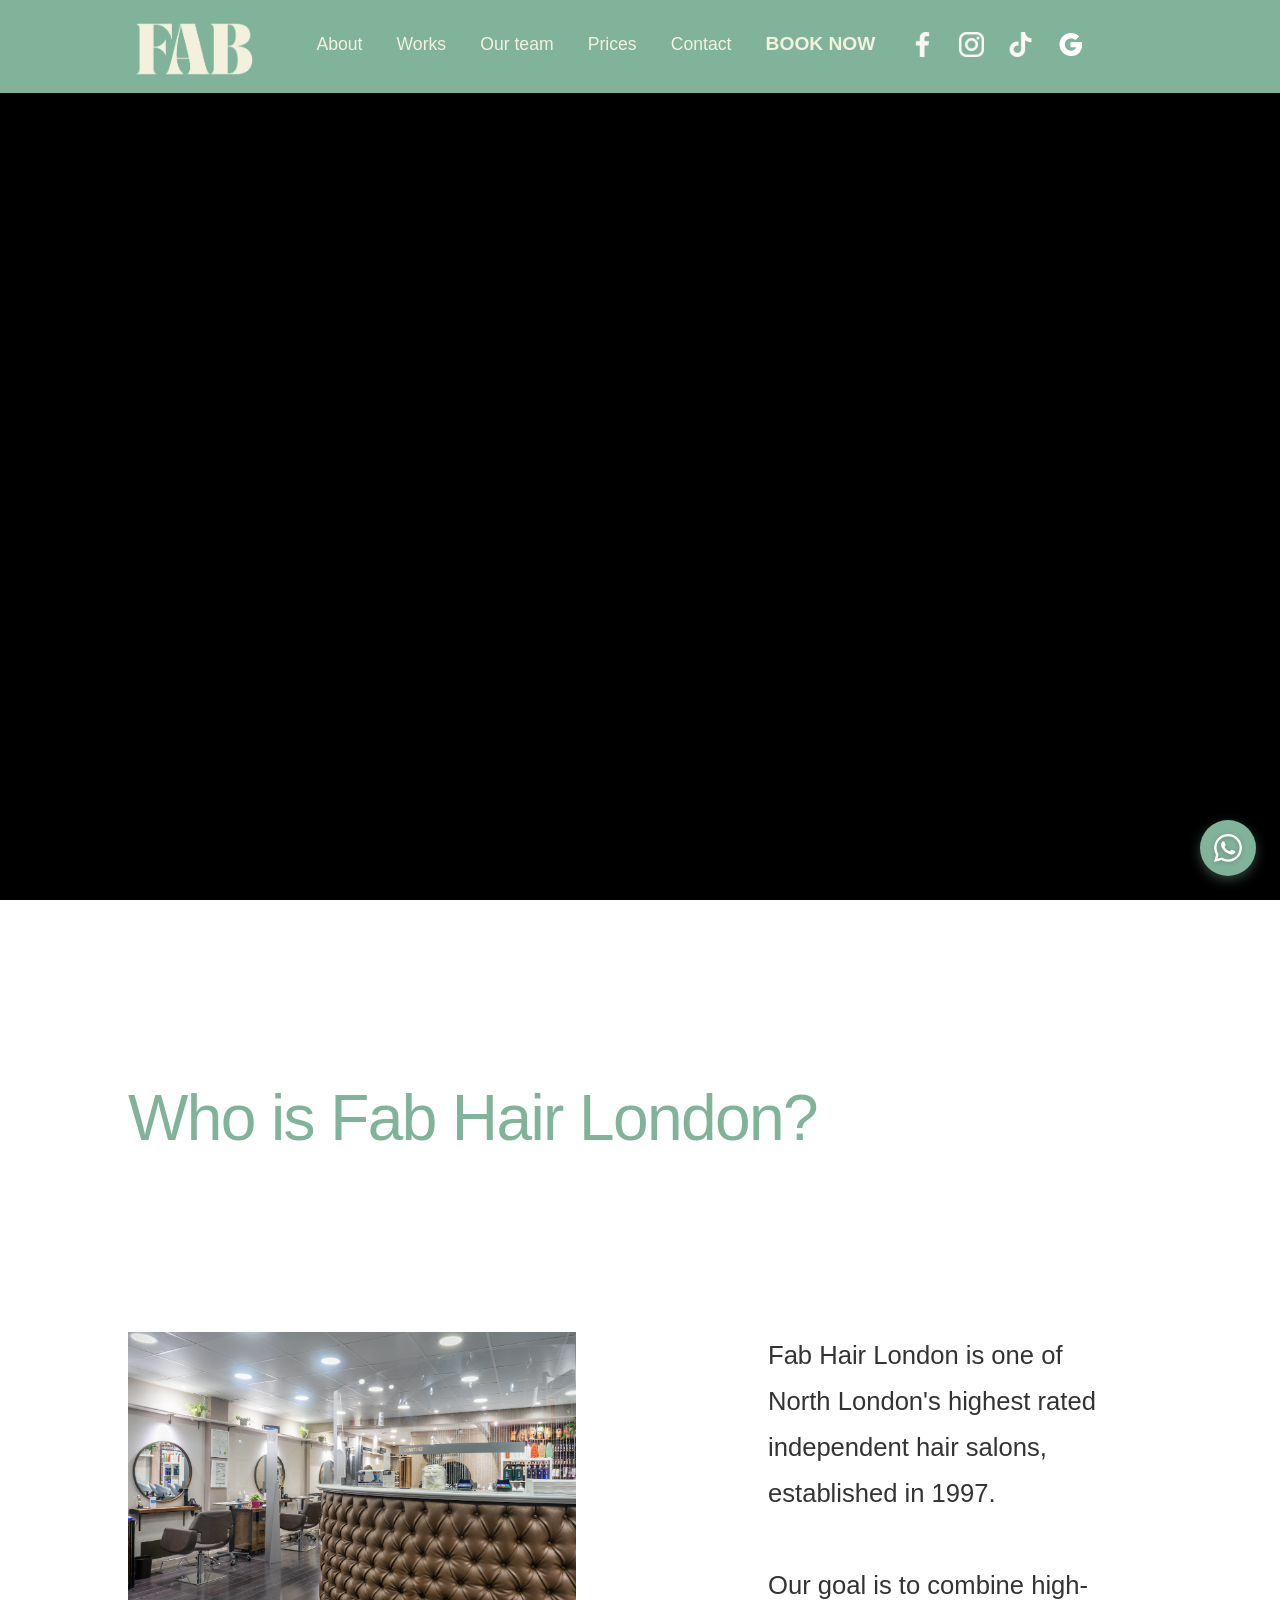
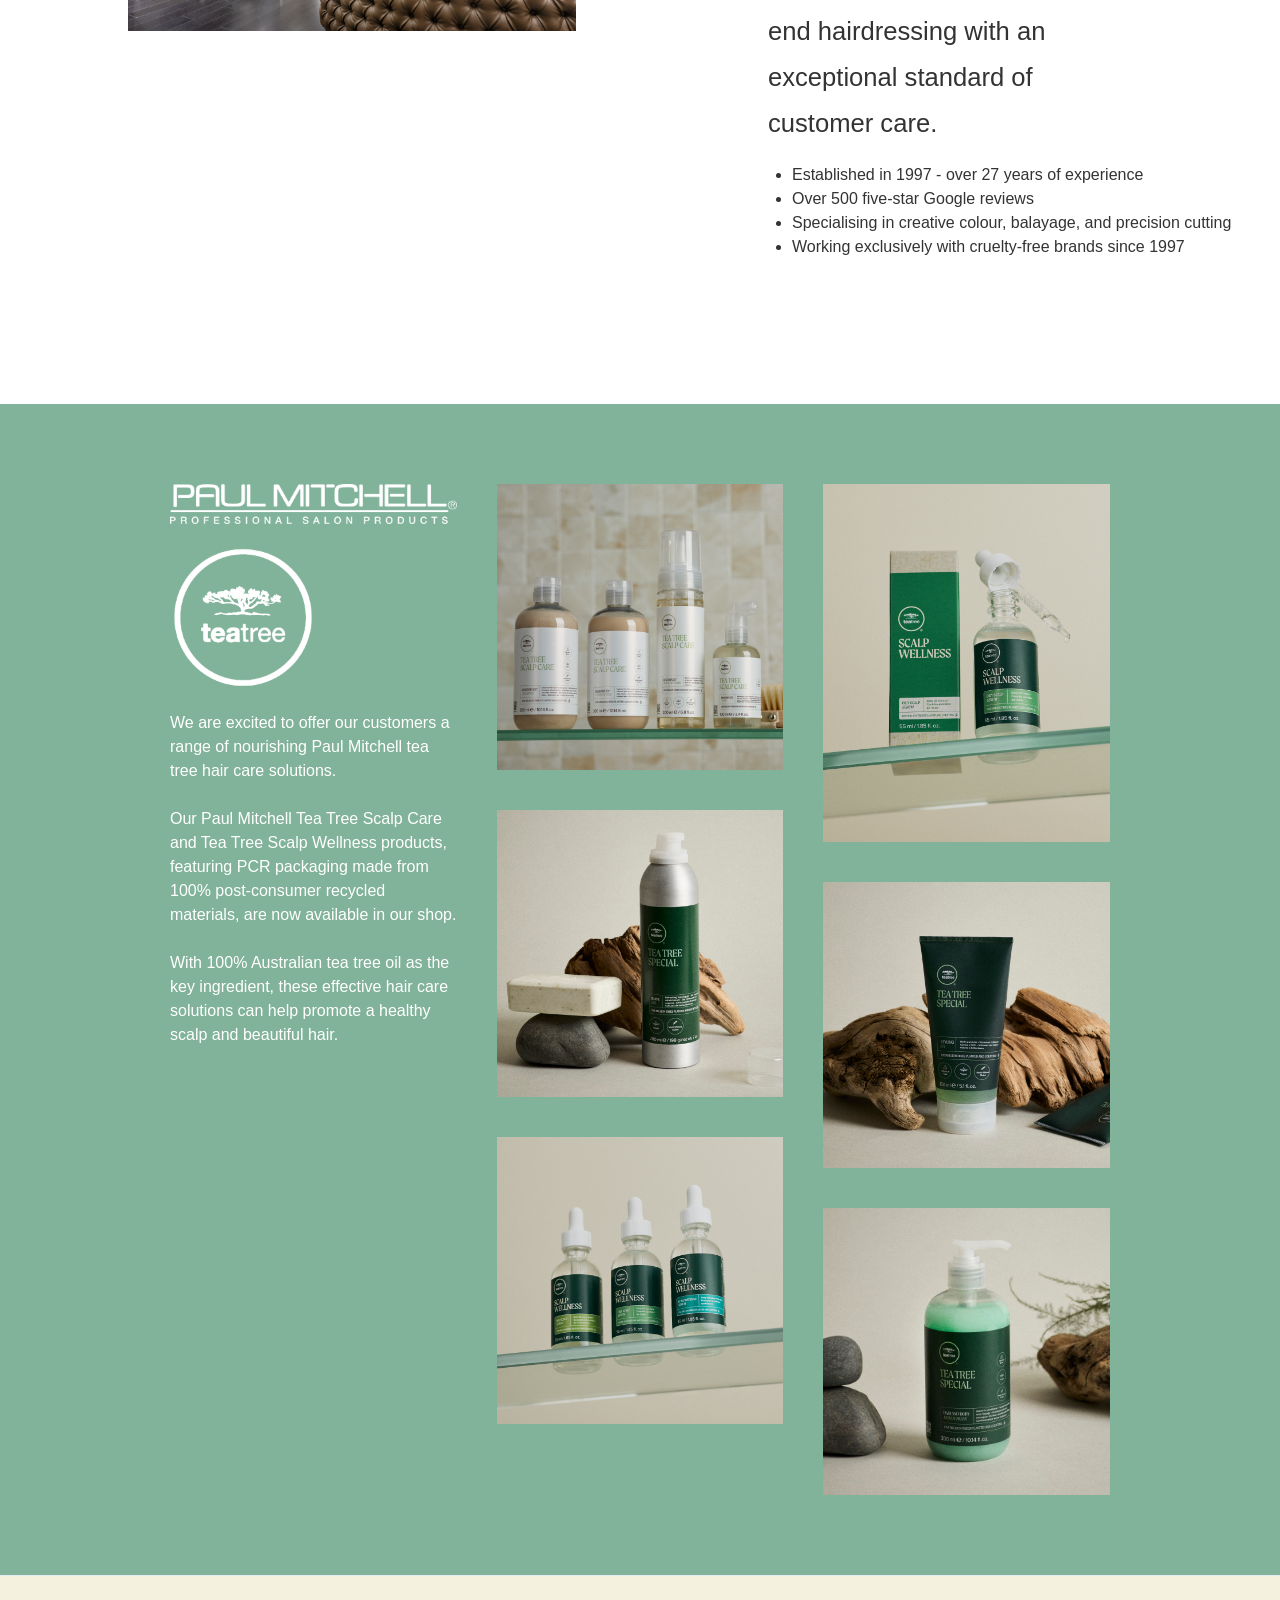
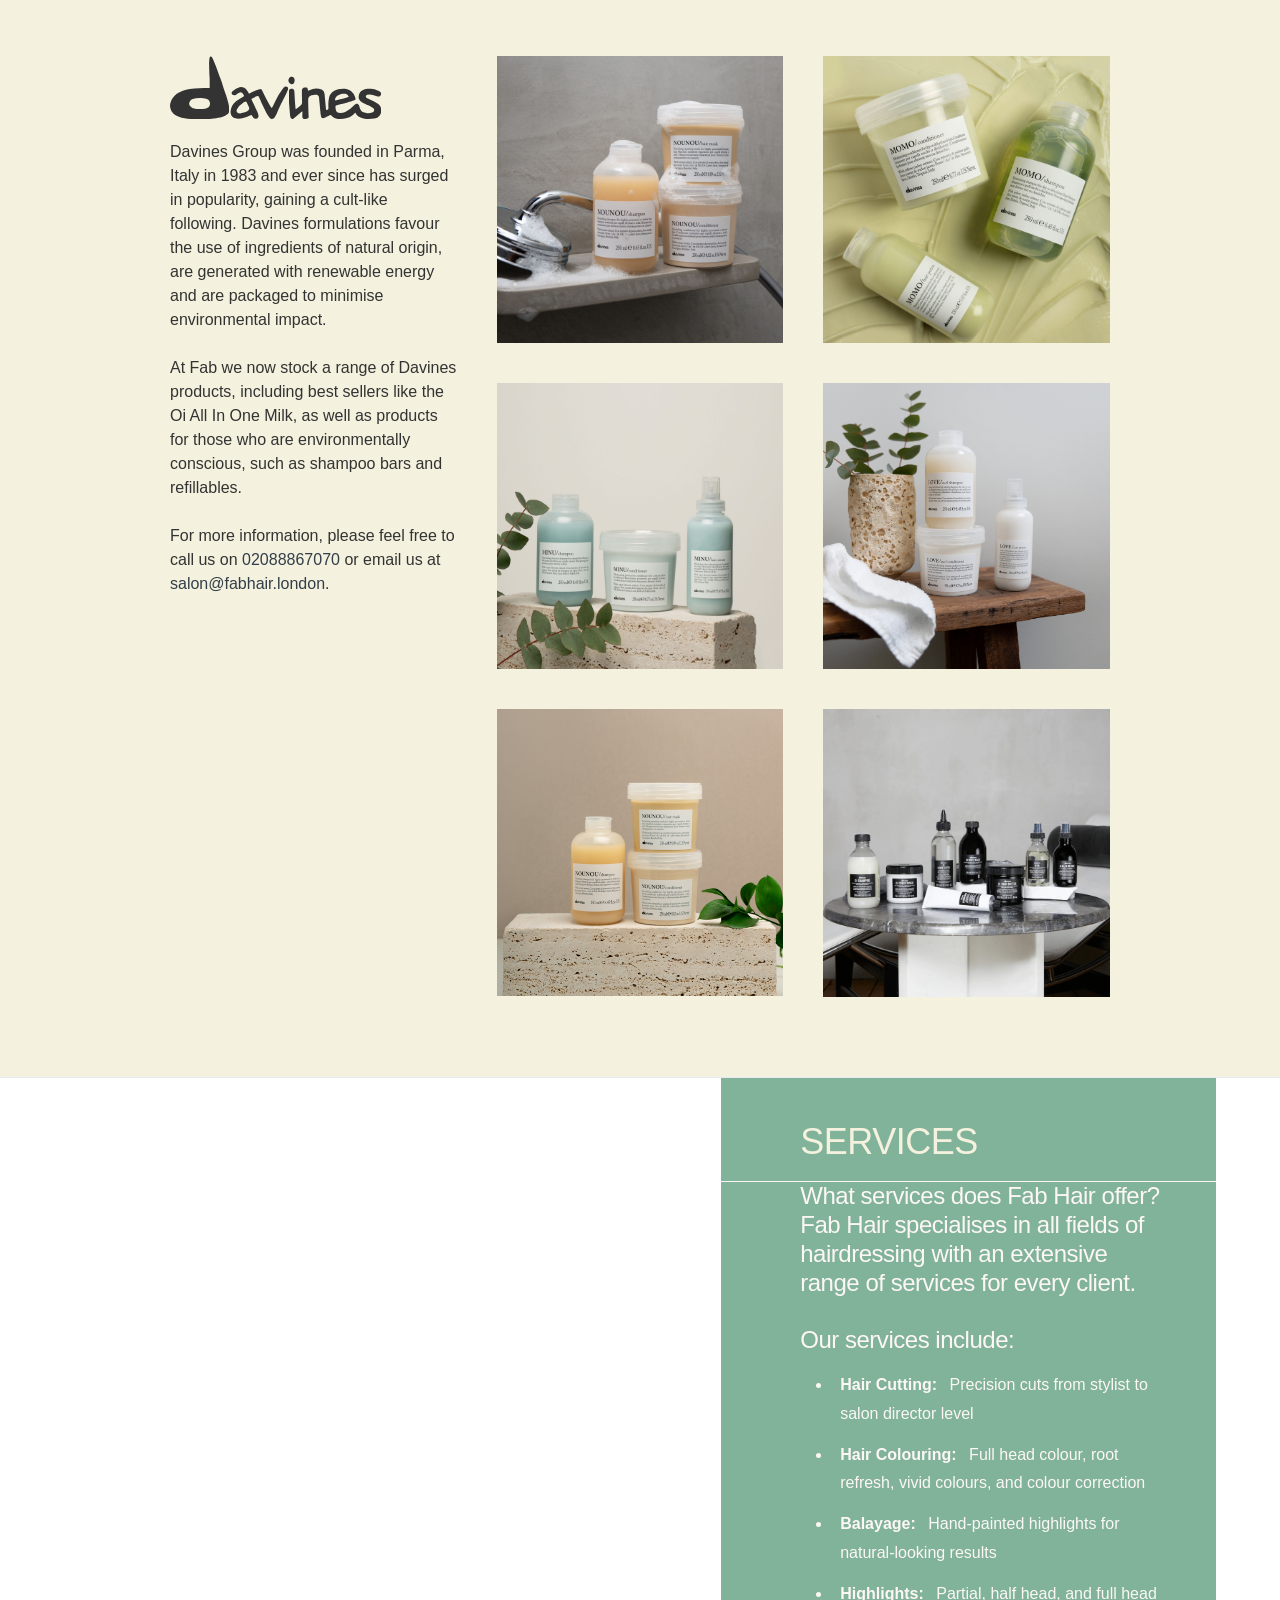
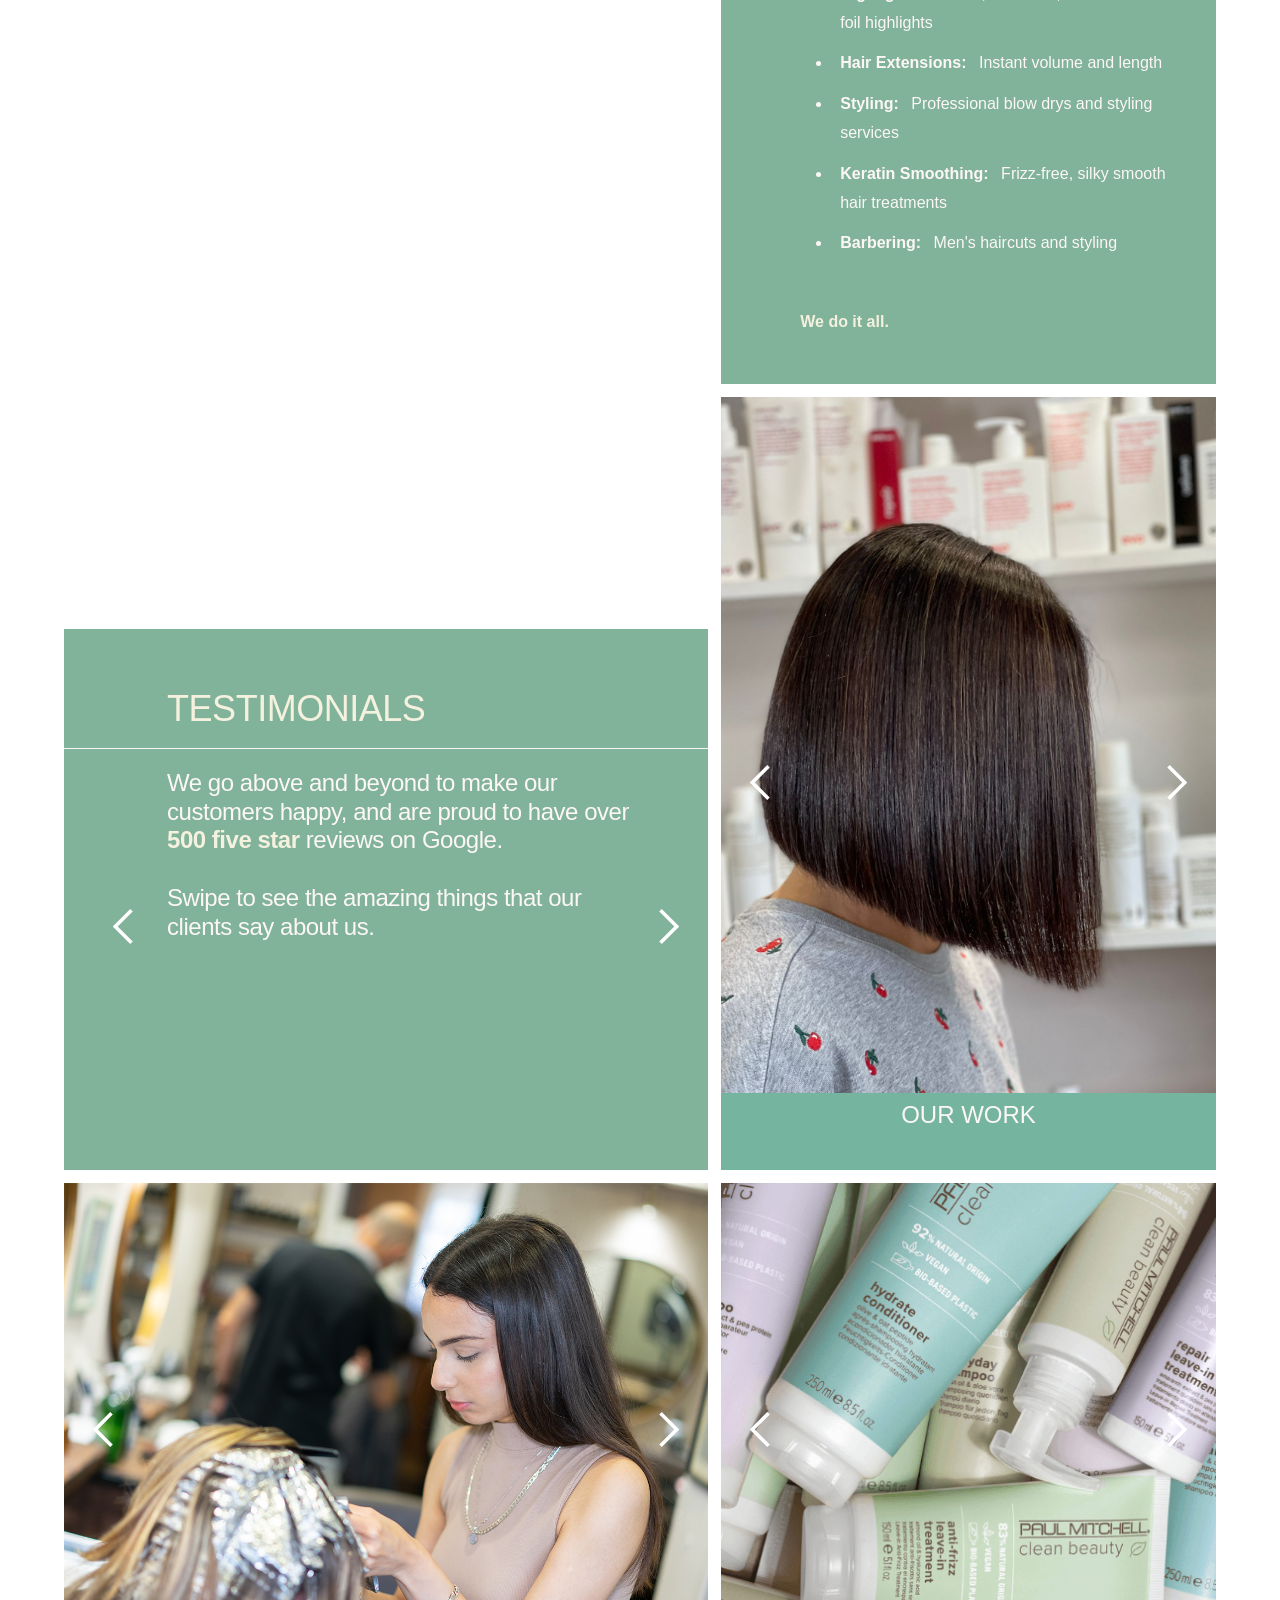
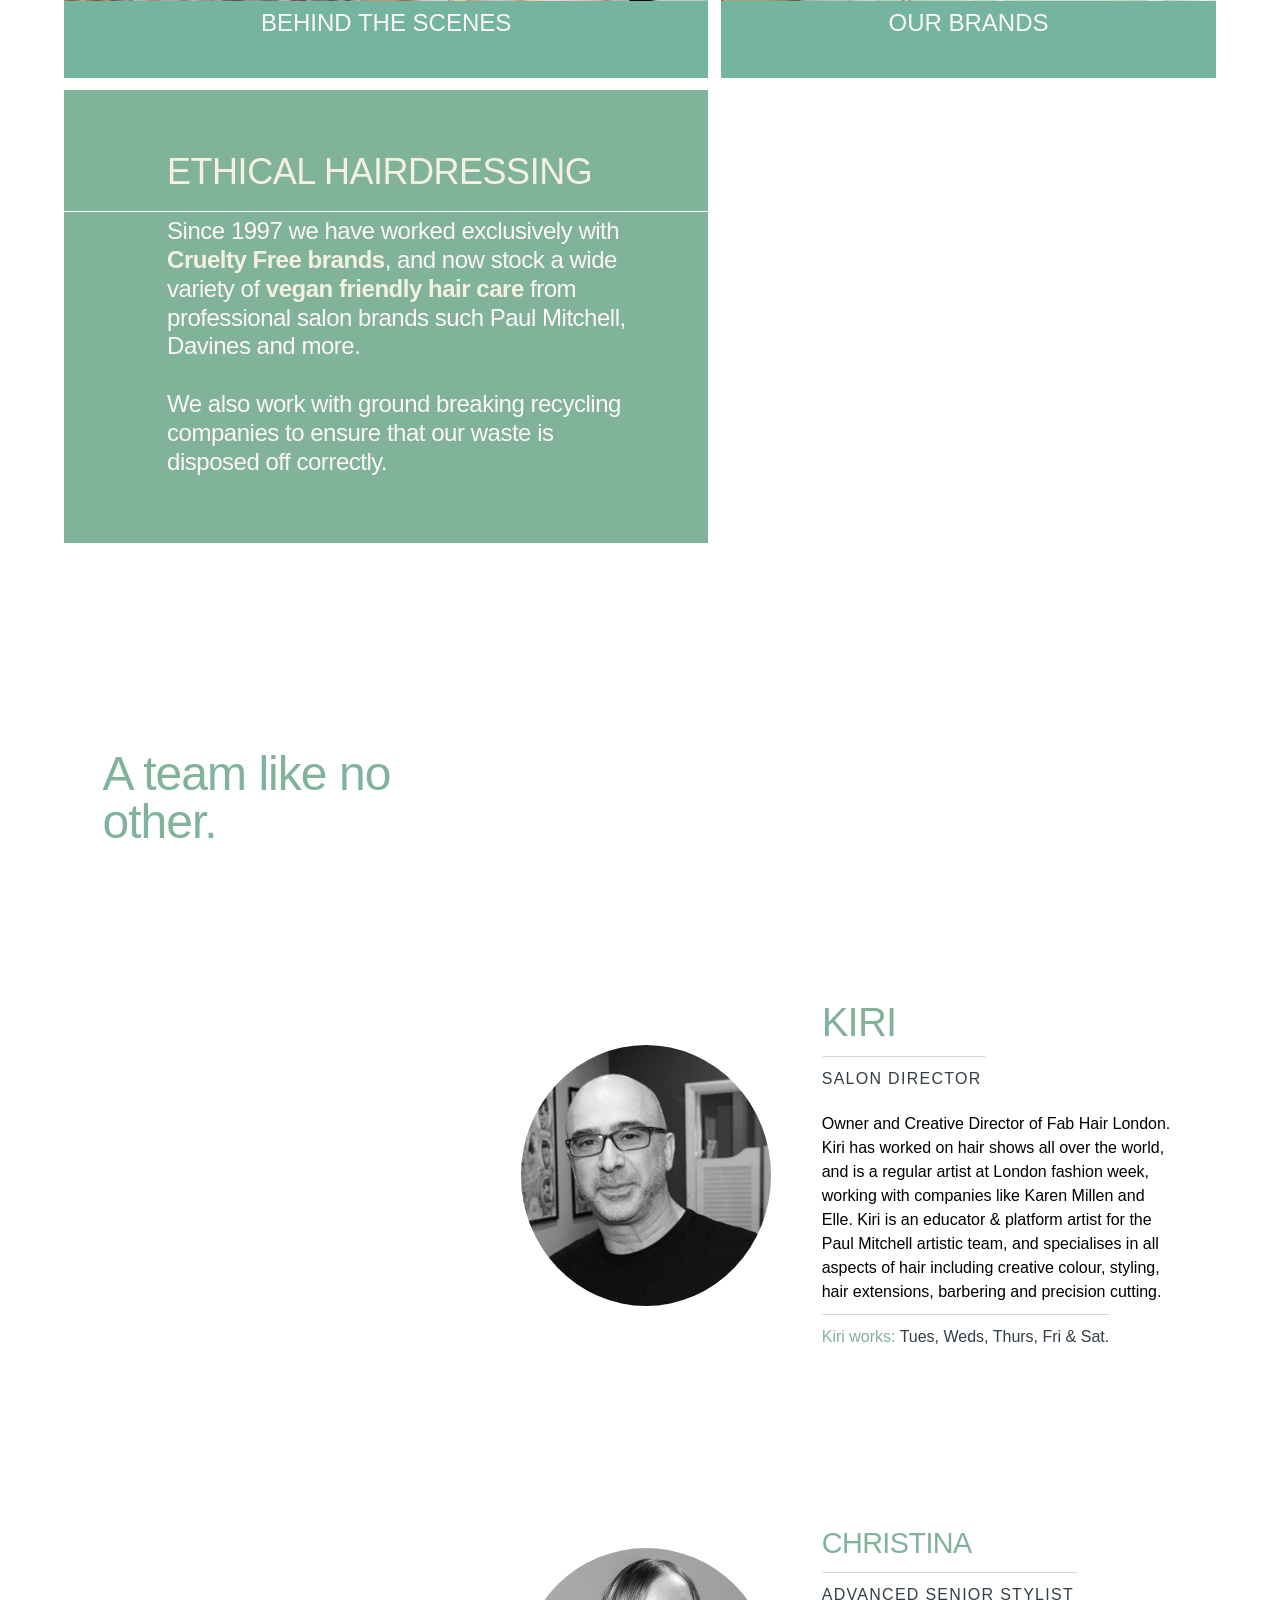
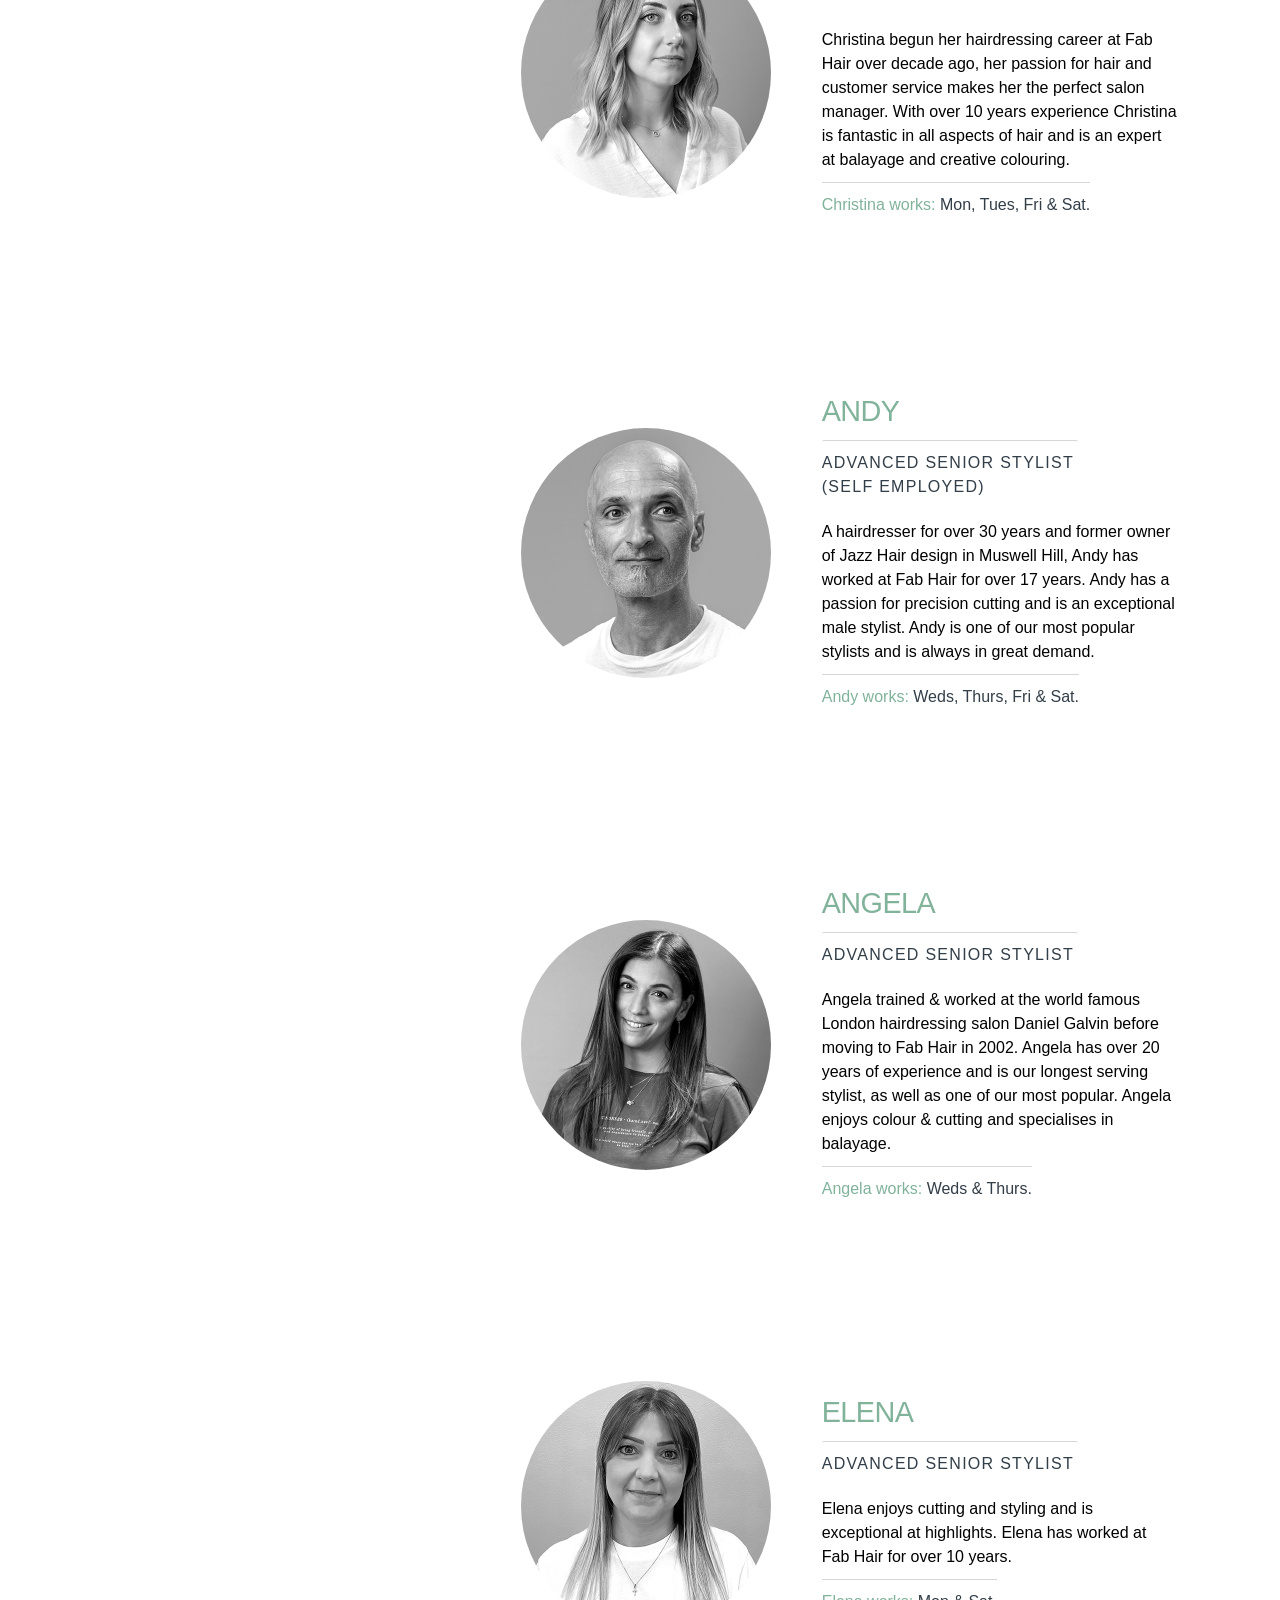
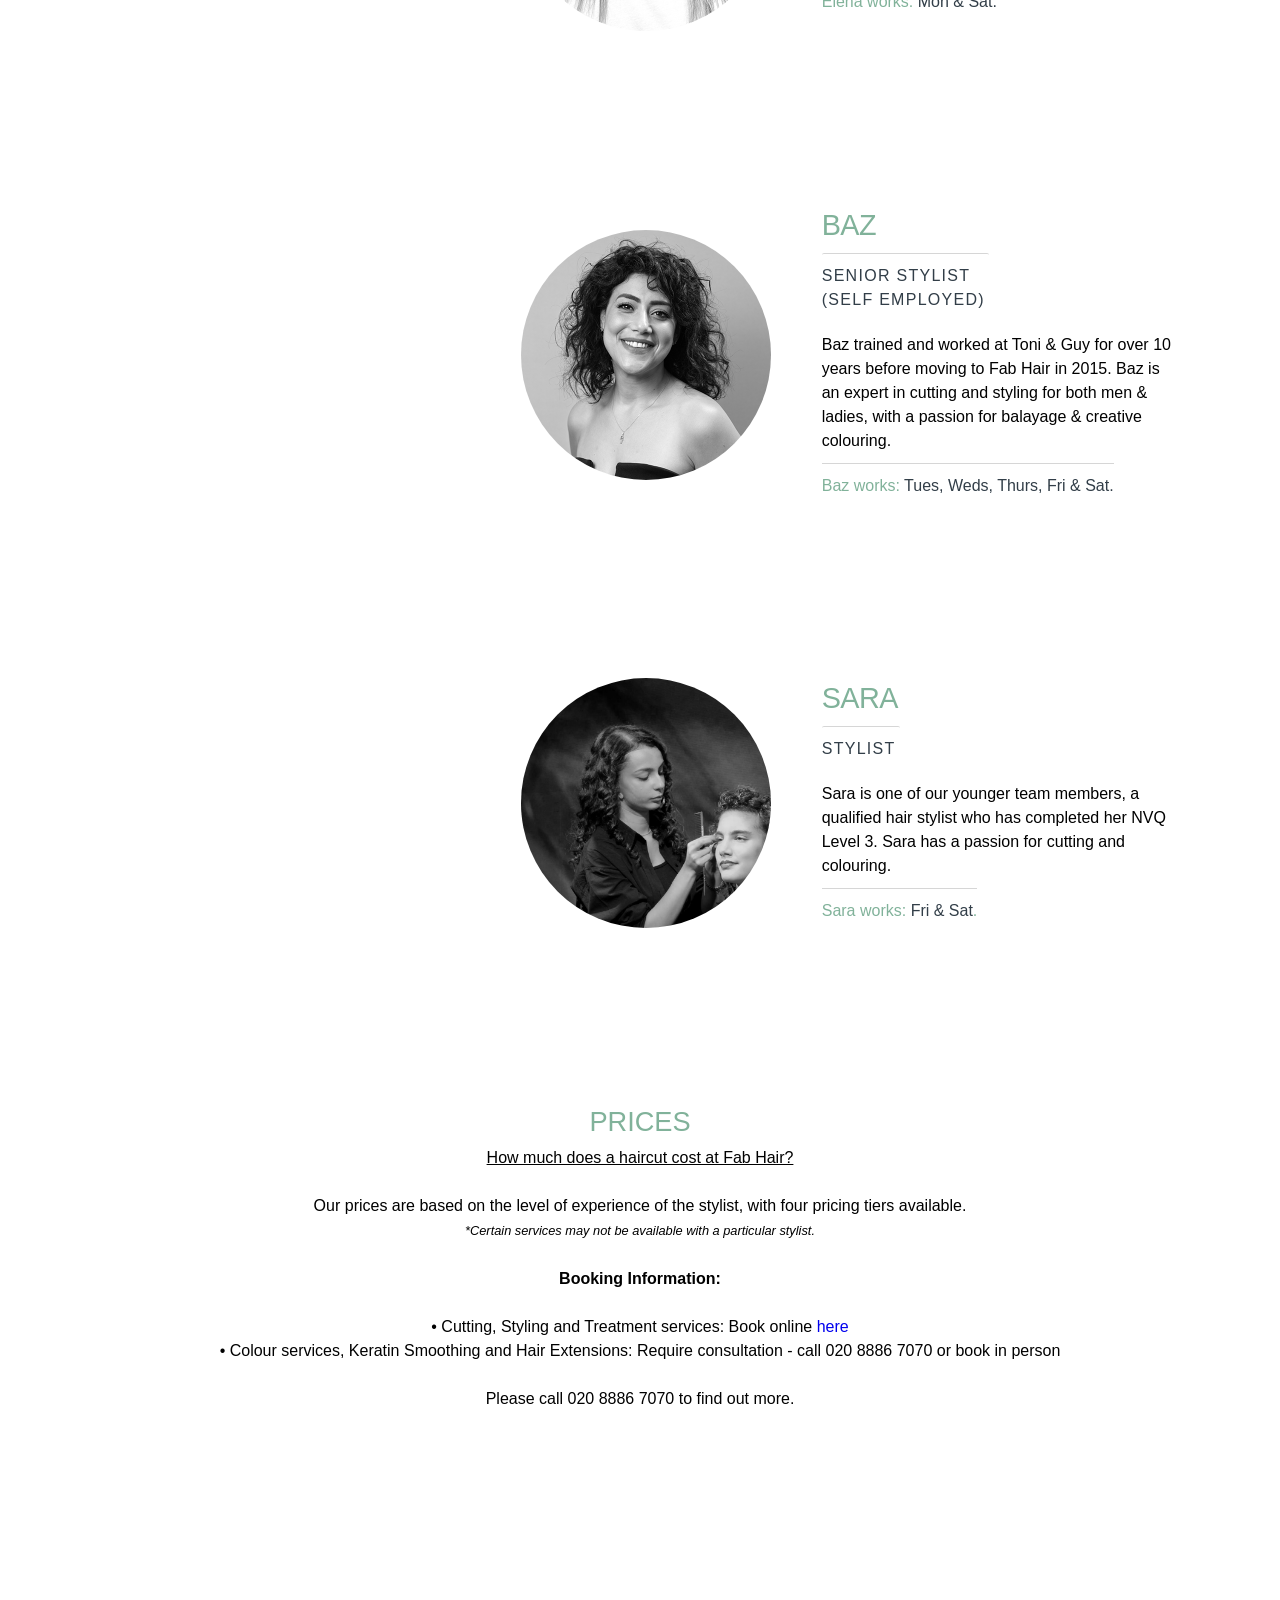
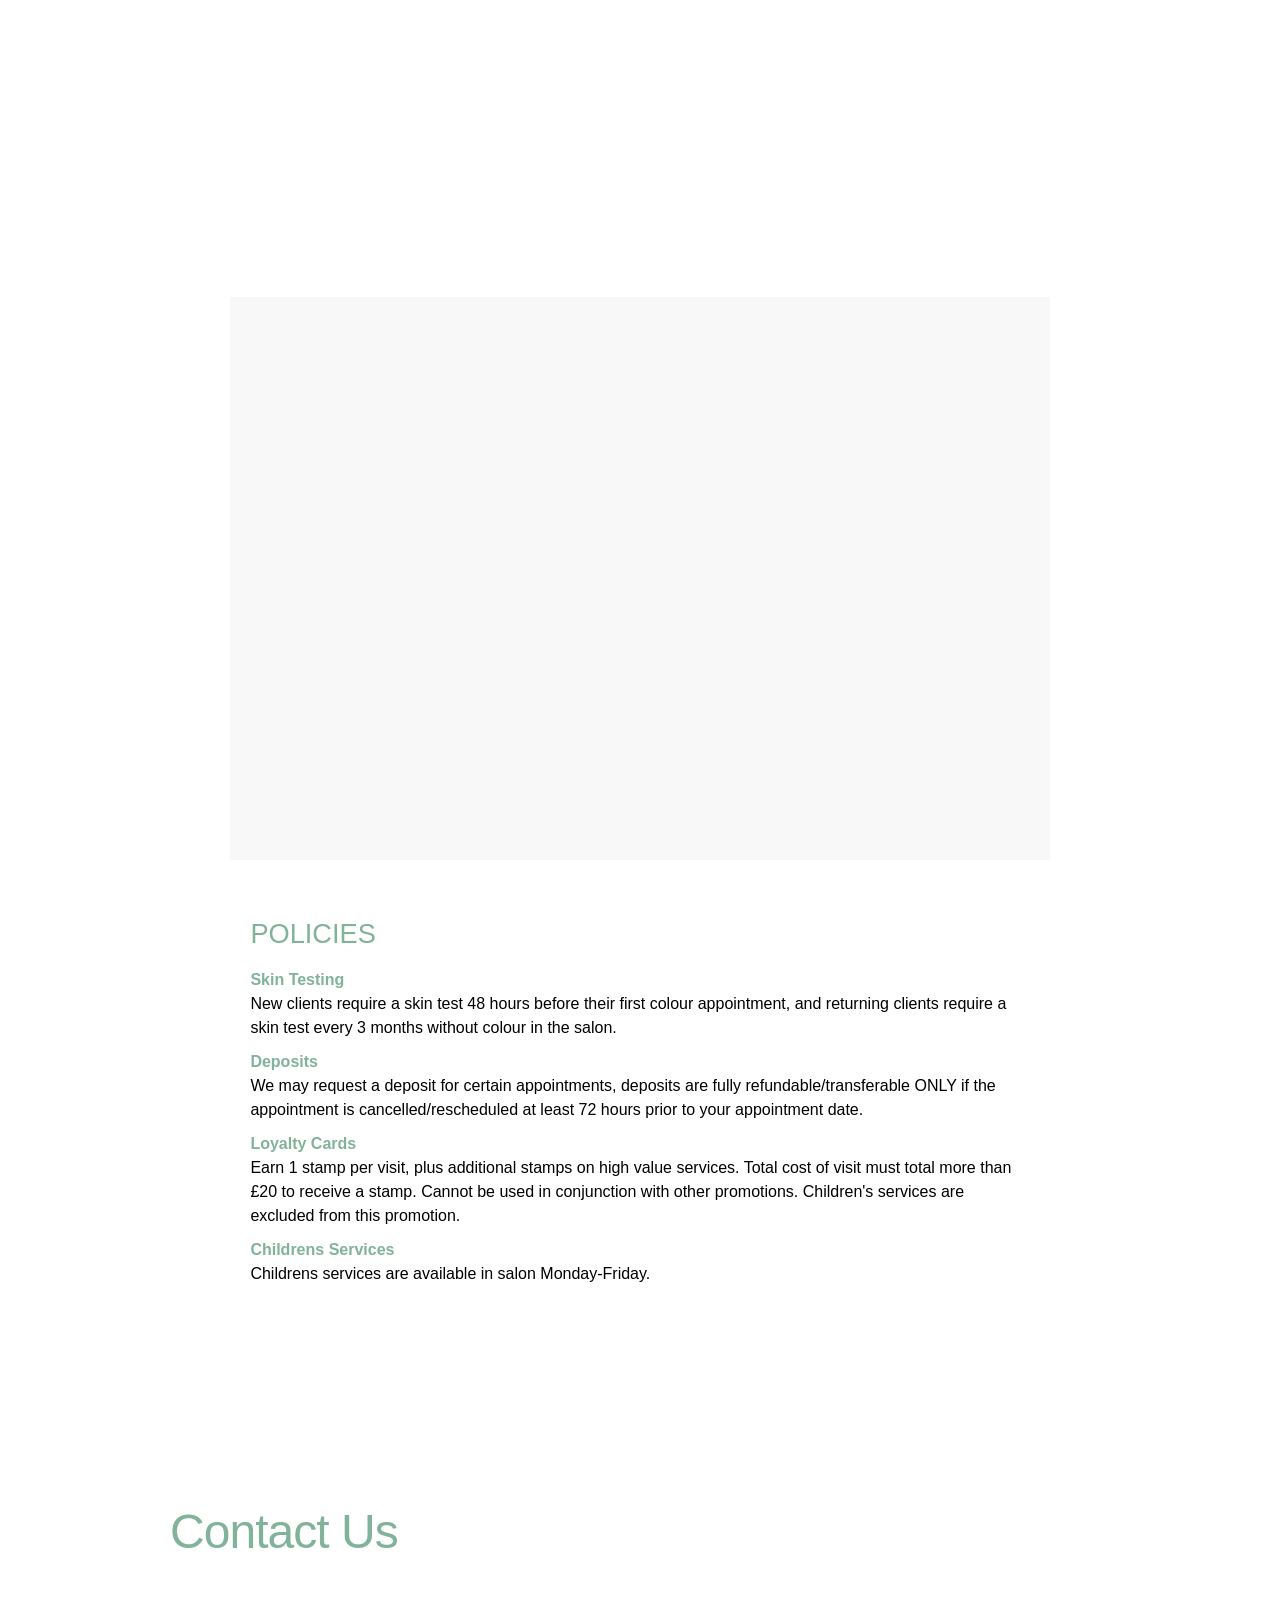
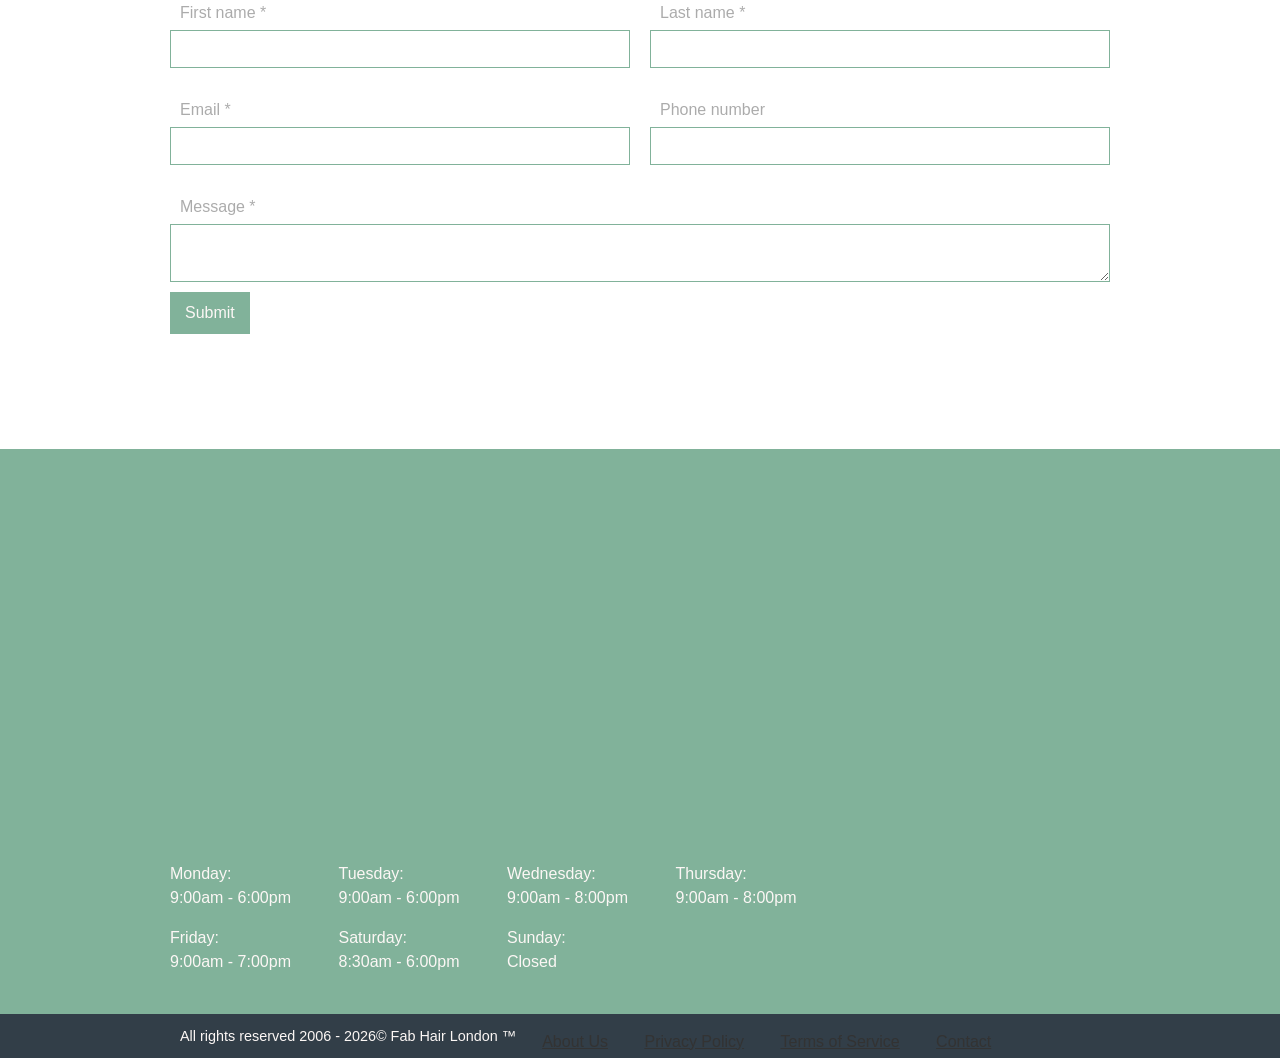
==== index.html @ 604538ac "Initial commit" ====
<!DOCTYPE html><!--  Last Published: Tue Sep 30 2025 16:39:05 GMT+0000 (Coordinated Universal Time)  -->
<html data-wf-page="62a887914e9e661b443b3ce9" data-wf-site="62a887914e9e66581a3b3ce8" lang="en">
<head>
  <meta charset="utf-8">
  <title>Fab Hair London | Home</title>
  <meta content="Fab Hair London - Professional hair salon in Palmers Green, North London since 1997. Specialising in creative colour, balayage, highlights, hair extensions, precision cutting, and styling. Book online or call 020 8886 7070. Working with cruelty-free brands Paul Mitchell and Davines." name="description">
  <meta content="Fab Hair London | Home" property="og:title">
  <meta content="Fab Hair London - Professional hair salon in Palmers Green, North London since 1997. Specialising in creative colour, balayage, highlights, hair extensions, precision cutting, and styling. Book online or call 020 8886 7070. Working with cruelty-free brands Paul Mitchell and Davines." property="og:description">
  <meta content="Fab Hair London | Home" property="twitter:title">
  <meta content="Fab Hair London - Professional hair salon in Palmers Green, North London since 1997. Specialising in creative colour, balayage, highlights, hair extensions, precision cutting, and styling. Book online or call 020 8886 7070. Working with cruelty-free brands Paul Mitchell and Davines." property="twitter:description">
  <meta property="og:type" content="website">
  <meta property="og:url" content="https://www.fabhair.london/">
  <meta property="og:site_name" content="Fab Hair London">
  <meta property="og:image" content="https://www.fabhair.london/images/FAB-2024-TRANSPARENT.png">
  <meta property="og:image:width" content="1200">
  <meta property="og:image:height" content="630">
  <meta property="og:image:alt" content="Fab Hair London - Professional Hair Salon in Palmers Green, North London">
  <meta name="twitter:image" content="https://www.fabhair.london/images/FAB-2024-TRANSPARENT.png">
  <meta name="twitter:image:alt" content="Fab Hair London - Professional Hair Salon in Palmers Green, North London">
  <meta content="summary_large_image" name="twitter:card">
  <link rel="canonical" href="https://www.fabhair.london/">
  <meta name="robots" content="index, follow, max-image-preview:large, max-snippet:-1, max-video-preview:-1">
  <meta name="author" content="Fab Hair London">
  <meta name="geo.region" content="GB-LND">
  <meta name="geo.placename" content="London">
  <meta name="geo.position" content="51.621233;-0.105802">
  <meta name="ICBM" content="51.621233, -0.105802">
  <!-- AI SEO Meta Tags -->
  <meta name="ai:description" content="Fab Hair London is a professional hair salon in Palmers Green, North London, specialising in hairdressing, creative colour, balayage, highlights, hair extensions, precision cutting, and styling. Established in 1997, we offer services from stylists to salon director level, working with cruelty-free brands like Paul Mitchell and Davines.">
  <meta name="ai:business_type" content="Hair Salon">
  <meta name="ai:location" content="Palmers Green, North London, UK">
  <meta name="ai:services" content="Hair Cutting, Hair Styling, Hair Colouring, Balayage, Highlights, Hair Extensions, Keratin Treatments, Hair Treatments">
  <meta name="ai:brands" content="Paul Mitchell, Davines">
  <meta name="ai:established" content="1997">
  <meta name="ai:specialties" content="Creative Colour, Balayage, Precision Cutting, Hair Extensions, Barbering, Styling">
  <meta content="width=device-width, initial-scale=1" name="viewport">
  <meta name="theme-color" content="#3a8581">
  <meta name="format-detection" content="telephone=yes">
  <meta name="mobile-web-app-capable" content="yes">
  <meta name="apple-mobile-web-app-capable" content="yes">
  <meta name="apple-mobile-web-app-status-bar-style" content="black-translucent">
  <meta name="language" content="English">
  <meta name="revisit-after" content="7 days">
  <meta name="distribution" content="global">
  <meta name="rating" content="general">
  <link href="css/normalize.css" rel="stylesheet" type="text/css">
  <link href="css/webflow.css" rel="stylesheet" type="text/css">
  <link href="css/fabhair-92b83812beae7ee48abd5cd2edb04bf.webflow.css" rel="stylesheet" type="text/css">
  <style>@media (min-width:992px) {html.w-mod-js:not(.w-mod-ix) [data-w-id="34434910-8db1-1c72-80e3-8c2778473e6f"] {opacity:0;}html.w-mod-js:not(.w-mod-ix) [data-w-id="9f82ec67-6f8d-b6d8-14e9-9c8473b0e082"] {opacity:0;}html.w-mod-js:not(.w-mod-ix) [data-w-id="9ad4700b-2cf1-f629-965a-5193c745ac0f"] {opacity:0;}html.w-mod-js:not(.w-mod-ix) [data-w-id="3651c95e-8165-7e83-a40a-563116a8836a"] {opacity:0;}html.w-mod-js:not(.w-mod-ix) [data-w-id="65b2f221-dd45-4de8-61ca-a209c6b20087"] {opacity:0;}html.w-mod-js:not(.w-mod-ix) [data-w-id="2cc6f5bf-3e20-d0de-3f9c-5ae81ea740b7"] {opacity:0;}html.w-mod-js:not(.w-mod-ix) [data-w-id="cf3da36c-9cd3-ae01-3420-36b1adf9275a"] {opacity:0;}html.w-mod-js:not(.w-mod-ix) [data-w-id="2fd2d80d-79d3-605b-531b-8d8428f4902c"] {opacity:0;}html.w-mod-js:not(.w-mod-ix) [data-w-id="5772bdd7-2129-b9ae-ca75-32f2d600789e"] {opacity:0;}html.w-mod-js:not(.w-mod-ix) [data-w-id="b2a9bc26-5053-609d-036d-66a6651080ed"] {opacity:0;}}@media (max-width:991px) and (min-width:768px) {html.w-mod-js:not(.w-mod-ix) [data-w-id="34434910-8db1-1c72-80e3-8c2778473e6f"] {opacity:0;}html.w-mod-js:not(.w-mod-ix) [data-w-id="9f82ec67-6f8d-b6d8-14e9-9c8473b0e082"] {opacity:0;}html.w-mod-js:not(.w-mod-ix) [data-w-id="9ad4700b-2cf1-f629-965a-5193c745ac0f"] {opacity:0;}html.w-mod-js:not(.w-mod-ix) [data-w-id="3651c95e-8165-7e83-a40a-563116a8836a"] {opacity:0;}html.w-mod-js:not(.w-mod-ix) [data-w-id="65b2f221-dd45-4de8-61ca-a209c6b20087"] {opacity:0;}html.w-mod-js:not(.w-mod-ix) [data-w-id="2cc6f5bf-3e20-d0de-3f9c-5ae81ea740b7"] {opacity:0;}html.w-mod-js:not(.w-mod-ix) [data-w-id="cf3da36c-9cd3-ae01-3420-36b1adf9275a"] {opacity:0;}html.w-mod-js:not(.w-mod-ix) [data-w-id="2fd2d80d-79d3-605b-531b-8d8428f4902c"] {opacity:0;}html.w-mod-js:not(.w-mod-ix) [data-w-id="5772bdd7-2129-b9ae-ca75-32f2d600789e"] {opacity:0;}html.w-mod-js:not(.w-mod-ix) [data-w-id="b2a9bc26-5053-609d-036d-66a6651080ed"] {opacity:0;}}</style>
  <link href="https://fonts.googleapis.com" rel="preconnect">
  <link href="https://fonts.gstatic.com" rel="preconnect" crossorigin="anonymous">
  <script src="https://ajax.googleapis.com/ajax/libs/webfont/1.6.26/webfont.js" type="text/javascript"></script>
  <script type="text/javascript">WebFont.load({  google: {    families: ["Inter:100,200,300,regular,500,600,700,800,900"]  }});</script>
  <script type="text/javascript">!function(o,c){var n=c.documentElement,t=" w-mod-";n.className+=t+"js",("ontouchstart"in o||o.DocumentTouch&&c instanceof DocumentTouch)&&(n.className+=t+"touch")}(window,document);</script>
  <link href="images/favicon.png" rel="shortcut icon" type="image/x-icon">
  <link href="images/webclip.png" rel="apple-touch-icon"><!--  Google Tag Manager  -->
  <script>(function(w,d,s,l,i){w[l]=w[l]||[];w[l].push({'gtm.start':
new Date().getTime(),event:'gtm.js'});var f=d.getElementsByTagName(s)[0],
j=d.createElement(s),dl=l!='dataLayer'?'&l='+l:'';j.async=true;j.src=
'https://www.googletagmanager.com/gtm.js?id='+i+dl;f.parentNode.insertBefore(j,f);
})(window,document,'script','dataLayer','GTM-W69TVH2J');</script>
  <!--  End Google Tag Manager  -->
  <!-- Structured Data (JSON-LD) -->
  <script type="application/ld+json">
  {
    "@context": "https://schema.org",
    "@type": "WebSite",
    "name": "Fab Hair London",
    "url": "https://www.fabhair.london/",
    "potentialAction": {
      "@type": "SearchAction",
      "target": {
        "@type": "EntryPoint",
        "urlTemplate": "https://www.fabhair.london/?s={search_term_string}"
      },
      "query-input": "required name=search_term_string"
    }
  }
  </script>
  <script type="application/ld+json">
  {
    "@context": "https://schema.org",
    "@type": "HairSalon",
    "name": "Fab Hair London",
    "image": "https://www.fabhair.london/images/FAB-2024-TRANSPARENT.png",
    "@id": "https://www.fabhair.london/",
    "url": "https://www.fabhair.london/",
    "telephone": "+442088867070",
    "priceRange": "££",
    "address": {
      "@type": "PostalAddress",
      "streetAddress": "382 Green Lanes",
      "addressLocality": "Palmers Green",
      "addressRegion": "London",
      "postalCode": "N13 5PD",
      "addressCountry": "GB"
    },
    "geo": {
      "@type": "GeoCoordinates",
      "latitude": 51.621233,
      "longitude": -0.105802
    },
    "openingHoursSpecification": [
      {
        "@type": "OpeningHoursSpecification",
        "dayOfWeek": "Monday",
        "opens": "09:00",
        "closes": "18:00"
      },
      {
        "@type": "OpeningHoursSpecification",
        "dayOfWeek": "Tuesday",
        "opens": "09:00",
        "closes": "18:00"
      },
      {
        "@type": "OpeningHoursSpecification",
        "dayOfWeek": "Wednesday",
        "opens": "09:00",
        "closes": "20:00"
      },
      {
        "@type": "OpeningHoursSpecification",
        "dayOfWeek": "Thursday",
        "opens": "09:00",
        "closes": "20:00"
      },
      {
        "@type": "OpeningHoursSpecification",
        "dayOfWeek": "Friday",
        "opens": "09:00",
        "closes": "19:00"
      },
      {
        "@type": "OpeningHoursSpecification",
        "dayOfWeek": "Saturday",
        "opens": "08:30",
        "closes": "18:00"
      },
      {
        "@type": "OpeningHoursSpecification",
        "dayOfWeek": "Sunday",
        "opens": "09:00",
        "closes": "18:00"
      }
    ],
    "sameAs": [
      "https://www.facebook.com/fabhairlondon",
      "https://www.instagram.com/fabhairlondon",
      "https://www.tiktok.com/@fabhairlondon"
    ],
    "aggregateRating": {
      "@type": "AggregateRating",
      "ratingValue": "5",
      "reviewCount": "500",
      "bestRating": "5",
      "worstRating": "1"
    },
    "description": "Fab Hair is one of North London's highest rated independent hair salons, specialising in professional hairdressing, creative colour, balayage, hair extensions, and precision cutting. Located in Palmers Green since 1997.",
    "areaServed": {
      "@type": "City",
      "name": "London"
    },
    "hasOfferCatalog": {
      "@type": "OfferCatalog",
      "name": "Hair Salon Services",
      "itemListElement": [
        {
          "@type": "Offer",
          "itemOffered": {
            "@type": "Service",
            "name": "Hair Cutting",
            "description": "Professional hair cutting services from stylist to salon director level"
          }
        },
        {
          "@type": "Offer",
          "itemOffered": {
            "@type": "Service",
            "name": "Hair Colouring",
            "description": "Creative colour services including full head colour, root refresh, and vivid colours"
          }
        },
        {
          "@type": "Offer",
          "itemOffered": {
            "@type": "Service",
            "name": "Balayage",
            "description": "Professional balayage hair colouring technique for natural-looking highlights"
          }
        },
        {
          "@type": "Offer",
          "itemOffered": {
            "@type": "Service",
            "name": "Highlights",
            "description": "Half head and full head highlights services"
          }
        },
        {
          "@type": "Offer",
          "itemOffered": {
            "@type": "Service",
            "name": "Hair Extensions",
            "description": "Professional hair extension services for instant volume and length"
          }
        },
        {
          "@type": "Offer",
          "itemOffered": {
            "@type": "Service",
            "name": "Hair Styling",
            "description": "Professional blow dry and styling services"
          }
        },
        {
          "@type": "Offer",
          "itemOffered": {
            "@type": "Service",
            "name": "Barbering",
            "description": "Men's haircut and styling services"
          }
        }
      ]
    },
    "paymentAccepted": "Cash, Credit Card, Debit Card",
    "currenciesAccepted": "GBP"
  }
  </script>
  <script type="application/ld+json">
  {
    "@context": "https://schema.org",
    "@type": "Organization",
    "name": "Fab Hair London",
    "url": "https://www.fabhair.london/",
    "logo": "https://www.fabhair.london/images/FAB-2024-TRANSPARENT.png",
    "contactPoint": [
      {
        "@type": "ContactPoint",
        "telephone": "+442088867070",
        "contactType": "Customer Service",
        "areaServed": "GB",
        "availableLanguage": "English"
      },
      {
        "@type": "ContactPoint",
        "telephone": "+442088867070",
        "contactType": "Booking",
        "areaServed": "GB",
        "availableLanguage": "English"
      }
    ],
    "foundingDate": "1997",
    "numberOfEmployees": {
      "@type": "QuantitativeValue",
      "value": "7"
    },
    "sameAs": [
      "https://www.facebook.com/fabhairlondon",
      "https://www.instagram.com/fabhairlondon",
      "https://www.tiktok.com/@fabhairlondon"
    ]
  }
  </script>
  <script type="application/ld+json">
  {
    "@context": "https://schema.org",
    "@type": "BreadcrumbList",
    "itemListElement": [
      {
        "@type": "ListItem",
        "position": 1,
        "name": "Home",
        "item": "https://www.fabhair.london/"
      }
    ]
  }
  </script>
  <script type="application/ld+json">
  {
    "@context": "https://schema.org",
    "@type": "FAQPage",
    "mainEntity": [
      {
        "@type": "Question",
        "name": "What services does Fab Hair London offer?",
        "acceptedAnswer": {
          "@type": "Answer",
          "text": "Fab Hair London offers a comprehensive range of professional hair salon services including hair cutting, hair styling, hair colouring, balayage, highlights, hair extensions, keratin smoothing treatments, and barbering services. We work with stylists at all levels from stylist to salon director, and specialise in creative colour, precision cutting, and hair extensions."
        }
      },
      {
        "@type": "Question",
        "name": "How do I book an appointment at Fab Hair?",
        "acceptedAnswer": {
          "@type": "Answer",
          "text": "Cutting, styling, and treatment services can be booked online through our booking system. Colour services, keratin smoothing, and hair extensions may require a consultation and should be booked over the phone at 020 8886 7070 or in person. You can also call us to find out more about any service."
        }
      },
      {
        "@type": "Question",
        "name": "What are the prices at Fab Hair London?",
        "acceptedAnswer": {
          "@type": "Answer",
          "text": "Our prices are based on the level of experience of the stylist, with four tiers: Stylist, Senior Stylist, Advanced Senior Stylist, and Salon Director. Prices range from £28-£48 for a basic cut, £42-£73 for a ladies cut and finish, and vary for colour services, balayage, highlights, and other treatments. Certain services like hair extensions and colour correction are priced on consultation."
        }
      },
      {
        "@type": "Question",
        "name": "Do I need a skin test before colour services?",
        "acceptedAnswer": {
          "@type": "Answer",
          "text": "Yes, new clients require a skin test 48 hours before their first colour appointment. Returning clients require a skin test every 3 months if they haven't had colour in the salon during that period. This is a safety requirement for all colour services."
        }
      },
      {
        "@type": "Question",
        "name": "What are Fab Hair's opening hours?",
        "acceptedAnswer": {
          "@type": "Answer",
          "text": "Fab Hair London is open Monday 9:00am-6:00pm, Tuesday 9:00am-6:00pm, Wednesday 9:00am-8:00pm, Thursday 9:00am-8:00pm, Friday 9:00am-7:00pm, Saturday 8:30am-6:00pm, and Sunday 9:00am-6:00pm."
        }
      },
      {
        "@type": "Question",
        "name": "Where is Fab Hair London located?",
        "acceptedAnswer": {
          "@type": "Answer",
          "text": "Fab Hair London is located at 382 Green Lanes, Palmers Green, London N13 5PD. We are in North London, easily accessible by public transport."
        }
      },
      {
        "@type": "Question",
        "name": "What brands does Fab Hair use?",
        "acceptedAnswer": {
          "@type": "Answer",
          "text": "Fab Hair London works exclusively with cruelty-free brands. We stock and use Paul Mitchell products, including their Tea Tree Scalp Care range, and Davines products, including best sellers like Oi All In One Milk, shampoo bars, and refillables. We have worked with cruelty-free brands since 1997."
        }
      },
      {
        "@type": "Question",
        "name": "Does Fab Hair offer hair extensions?",
        "acceptedAnswer": {
          "@type": "Answer",
          "text": "Yes, Fab Hair London offers professional hair extension services for instant volume and length. Hair extensions require a consultation to determine the best method and pricing for your needs, so they should be booked over the phone at 020 8886 7070 or in person."
        }
      },
      {
        "@type": "Question",
        "name": "What is balayage and does Fab Hair offer it?",
        "acceptedAnswer": {
          "@type": "Answer",
          "text": "Balayage is a hand-painted hair colouring technique that creates natural-looking highlights. Yes, Fab Hair specialises in balayage services, with prices starting from £90 depending on the stylist level and time required. Many of our stylists are experts in balayage, including Christina, Angela, and Baz."
        }
      },
      {
        "@type": "Question",
        "name": "How long has Fab Hair been in business?",
        "acceptedAnswer": {
          "@type": "Answer",
          "text": "Fab Hair London has been operating since 1997, making it one of North London's longest-established independent hair salons. The salon is owned and operated by Kiri, who has almost 40 years of hairdressing experience."
        }
      }
    ]
  }
  </script>
  <script type="application/ld+json">
  {
    "@context": "https://schema.org",
    "@type": "Person",
    "name": "Kiri",
    "jobTitle": "Salon Director",
    "worksFor": {
      "@type": "Organization",
      "name": "Fab Hair London"
    },
    "description": "Owner and Creative Director of Fab Hair London since 1997. Kiri has worked on hair shows all over the world, is a regular artist at London fashion week working with companies like Karen Millen and Elle, and is an educator and platform artist for the Paul Mitchell artistic team. Specialises in all aspects of hair including creative colour, styling, hair extensions, barbering and precision cutting.",
    "knowsAbout": ["Hair Cutting", "Hair Colouring", "Balayage", "Hair Extensions", "Creative Colour", "Precision Cutting", "Barbering", "Hair Styling"],
    "award": "Over 500 five-star Google reviews",
    "sameAs": [
      "https://www.facebook.com/fabhairlondon",
      "https://www.instagram.com/fabhairlondon"
    ]
  }
  </script>
  <style>
.js-accordion-body {
	display: none;
}
.ob-widget-btn{
	background-color: #3a8581 !important;
}
/* Services List - Responsive Styling */
.services-list {
  margin-top: 1em;
  margin-bottom: 1em;
  margin-left: 16%;
  margin-right: 10%;
  padding-left: 2em;
  list-style-type: disc;
  list-style-position: outside;
  line-height: 1.8;
  color: var(--snow);
}
.services-list li {
  margin-bottom: 0.75em;
  padding-left: 0.5em;
  color: var(--snow);
  display: list-item;
}
.services-list li strong {
  display: inline;
  margin-right: 0.5em;
  font-weight: 600;
}
.services-tagline {
  margin-top: 1.5em;
  margin-bottom: 0;
  margin-left: 16%;
  margin-right: 10%;
  color: var(--snow);
}
/* Mobile Responsive Styles */
@media (max-width: 767px) {
  .services-list {
    margin-left: 12%;
    margin-right: 12%;
    padding-left: 1.5em;
    font-size: 0.95em;
    line-height: 1.7;
  }
  .services-tagline {
    margin-left: 12%;
    margin-right: 12%;
  }
  .services-list li {
    margin-bottom: 0.9em;
    padding-left: 0.4em;
  }
  .services-list li strong {
    display: inline;
    margin-right: 0.4em;
  }
}
@media (max-width: 479px) {
  .services-list {
    margin-left: 12%;
    margin-right: 12%;
    padding-left: 1.2em;
    font-size: 0.9em;
    line-height: 1.6;
  }
  .services-list li {
    margin-bottom: 1em;
    padding-left: 0.3em;
  }
  .services-list li strong {
    display: block;
    margin-bottom: 0.3em;
    margin-right: 0;
  }
  .services-tagline {
    margin-left: 12%;
    margin-right: 12%;
  }
}
</style>
  <link rel="stylesheet" href="https://cdnjs.cloudflare.com/ajax/libs/font-awesome/5.8.2/css/all.css">
  <style>
/* According Arrow */
.add-ons_accordion-item > .add-ons_accordion-header:after {
  font-family: "Font Awesome 5 Free";
  font-weight: 900;
  font-size: 14px;
  content: "\f077";
  color: #fff;
  float: right;
  position: relative;
  display: block;
  top: 2px;
  margin-right: 5px;
  transition: .3s all;
  transform: rotate(-180deg);
  opacity: 100;
}
.add-ons_accordion-item.active > .add-ons_accordion-header:after {
  transform: rotate(0deg);
}
.add-ons_accordion-body.add-ons_js-accordion-body {
	display: none;
}
</style>
</head>
<body data-w-id="6035429eb3d118445f77b6cf">
  <div data-animation="default" data-collapse="medium" data-duration="400" data-easing="ease" data-easing2="ease" role="banner" class="navigation-destkop sticky navigation w-nav">
    <div class="container-2 w-container">
      <a href="index.html" fabhair_logo="FabHair_Logo" aria-current="page" class="brand w-nav-brand w--current"><img src="images/FAB-2024-TRANSPARENT.png" loading="lazy" width="150" sizes="(max-width: 479px) 84vw, 150px" alt="Fab Hair London - Professional Hair Salon Logo" srcset="images/FAB-2024-TRANSPARENT-p-500.png 500w, images/FAB-2024-TRANSPARENT-p-800.png 800w, images/FAB-2024-TRANSPARENT.png 1182w" class="image"></a>
      <nav role="navigation" class="nav-menu w-nav-menu">
        <a href="#about" class="navigation-item no-margin w-inline-block">
          <div class="text-block-9">About</div>
          <div class="navlink-line"></div>
        </a>
        <a href="#services" class="navigation-item no-margin w-inline-block">
          <div class="text-block-8">Works</div>
          <div class="navlink-line"></div>
        </a>
        <a href="#team" class="navigation-item no-margin w-inline-block">
          <div class="text-block-7">Our team</div>
          <div class="navlink-line"></div>
        </a>
        <a href="#pricelist" class="navigation-item no-margin w-inline-block">
          <div class="text-block-6">Prices</div>
          <div class="navlink-line"></div>
        </a>
        <a href="#contact-form" class="navigation-item no-margin w-inline-block">
          <div class="text-block-5">Contact</div>
          <div class="navlink-line"></div>
        </a>
        <a href="https://www.vagaro.com//Users/BusinessWidget.aspx?enc=MMLjhIwJMcwFQhXLL7ifVMsUvJRWrk6oeyplNwRaQfrHqFLw0FirpSLCmuAdD5dIiUuN6XUTqjqmTUElYDDMi27Jcb7txWk1YWbDgsYBH8NFhA7Xq/b/btdpFF8j53wIiBzg2Y8PCycuQnuXcdKwcvG/GTDNG6d3aMYiMUfim55unmOZpWjLWAbMzpQ44sZj9RXwYi92o6HWIQsejz3NOEAc8sLA9E4K4PM5ElVihFA4PK/3n9b/Bw5+Zq2L1cRYYd5tMxQWuycuv/2D/pqmX2WSkUn4qk5ZvHPvAAekVmQD3x5n6IvdWwqAf6B6FeLUbS49A+XneeinrI4QV9SFxFd84J0UBNttD9qCetb0b2N5UJrh1URN2jAb0uAluRgCEa2Nv5rpb831E6ogvTOX6rUa7K97EA1gzt8d1NkzDOkNHYzKGYBALrXndm/0oHV+uqxPgOIArOYtF7d3g7yOVg==" target="_blank" class="navigation-item book-now no-margin w-inline-block">
          <div class="text-block">BOOK NOW</div>
          <div class="navlink-line"></div>
        </a>
        <div class="social-wrapper negative-margin">
          <a href="https://www.facebook.com/fabhairlondon" target="_blank" class="social-block pl-none w-inline-block"><img src="images/facebook-app-symbol.png" loading="lazy" data-w-id="adc31c60-2b62-b6a2-3eaa-5a286f084c32" alt="Facebook icon
" class="social-image small-icon"></a>
          <a href="http://instagram.com/fabhairlondon" target="_blank" class="social-block w-inline-block"><img src="images/instagram.png" loading="lazy" data-w-id="adc31c60-2b62-b6a2-3eaa-5a286f084c34" alt="Instagram icon
" class="social-image small-icon"></a>
          <a href="https://www.tiktok.com/@fabhairlondon" target="_blank" class="social-block w-inline-block"><img src="images/tik-tok.png" loading="lazy" data-w-id="adc31c60-2b62-b6a2-3eaa-5a286f084c36" alt="Tik Tok icon
" class="social-image small-icon"></a>
          <a href="https://g.page/r/CV1kMAL5DNSQEAE/review" target="_blank" rel="noopener" class="social-block w-inline-block"><img src="images/icons8-google-50.png" loading="lazy" data-w-id="adc31c60-2b62-b6a2-3eaa-5a286f084c38" alt="Google Review icon
" class="social-image small-icon"></a>
        </div>
      </nav>
      <div class="menu-button w-nav-button">
        <div class="icon-3 w-icon-nav-menu"></div>
      </div>
    </div>
  </div>
  <div data-animation="default" data-collapse="medium" data-duration="400" data-easing="ease" data-easing2="ease" role="banner" class="navigation-mobile sticky w-nav">
    <div class="container-2 w-container">
      <a href="index.html" aria-current="page" class="brand w-nav-brand w--current"><img src="images/FAB-2024-TRANSPARENT.png" loading="lazy" width="150" sizes="(max-width: 479px) 84vw, 150px" alt="Fab Hair London - Professional Hair Salon Logo" srcset="images/FAB-2024-TRANSPARENT-p-500.png 500w, images/FAB-2024-TRANSPARENT-p-800.png 800w, images/FAB-2024-TRANSPARENT.png 1182w" class="image"></a>
      <nav role="navigation" class="nav-menu w-nav-menu">
        <a href="#about" class="navigation-item no-margin mobile-margin-5 w-inline-block">
          <div>About</div>
          <div class="navlink-line"></div>
        </a>
        <a href="#services" class="navigation-item no-margin mobile-margin-5 w-inline-block">
          <div>Works</div>
          <div class="navlink-line"></div>
        </a>
        <a href="#team" class="navigation-item no-margin mobile-margin-5 w-inline-block">
          <div>Our team</div>
          <div class="navlink-line"></div>
        </a>
        <a href="#pricing" class="navigation-item no-margin mobile-margin-5 w-inline-block">
          <div>Prices</div>
          <div class="navlink-line"></div>
        </a>
        <a href="#contact-form" class="navigation-item no-margin mobile-margin-5 w-inline-block">
          <div>Contact</div>
          <div class="navlink-line"></div>
        </a>
        <a href="https://www.vagaro.com//Users/BusinessWidget.aspx?enc=MMLjhIwJMcwFQhXLL7ifVMsUvJRWrk6oeyplNwRaQfrHqFLw0FirpSLCmuAdD5dIiUuN6XUTqjqmTUElYDDMi27Jcb7txWk1YWbDgsYBH8NFhA7Xq/b/btdpFF8j53wIiBzg2Y8PCycuQnuXcdKwcvG/GTDNG6d3aMYiMUfim55unmOZpWjLWAbMzpQ44sZj9RXwYi92o6HWIQsejz3NOEAc8sLA9E4K4PM5ElVihFA4PK/3n9b/Bw5+Zq2L1cRYYd5tMxQWuycuv/2D/pqmX2WSkUn4qk5ZvHPvAAekVmQD3x5n6IvdWwqAf6B6FeLUbS49A+XneeinrI4QV9SFxFd84J0UBNttD9qCetb0b2N5UJrh1URN2jAb0uAluRgCEa2Nv5rpb831E6ogvTOX6rUa7K97EA1gzt8d1NkzDOkNHYzKGYBALrXndm/0oHV+uqxPgOIArOYtF7d3g7yOVg==" target="_blank" class="navigation-item book-now no-margin mobile-margin-5 w-inline-block">
          <div class="text-block">BOOK NOW</div>
          <div class="navlink-line"></div>
        </a>
        <a href="https://webflow.com/templates/html/hello-stacy-beauty-website-template" target="_blank" class="navigation-item w-inline-block">
          <div class="navlink-line"></div>
        </a>
        <div class="social-wrapper negative-margin _1 social-mobile-nav">
          <a href="https://www.facebook.com/fabhairlondon" target="_blank" class="social-block pl-none w-inline-block"><img src="images/facebook-app-symbol.png" loading="lazy" data-w-id="0de44fb5-1612-2e7a-9e03-216565ba5d42" alt="Facebook icon
" class="social-image small-icon"></a>
          <a href="http://instagram.com/fabhairlondon" target="_blank" class="social-block w-inline-block"><img src="images/instagram.png" loading="lazy" data-w-id="0de44fb5-1612-2e7a-9e03-216565ba5d44" alt="Instagram icon
" class="social-image small-icon"></a>
          <a href="https://www.tiktok.com/@fabhairlondon" target="_blank" class="social-block w-inline-block"><img src="images/tik-tok.png" loading="lazy" data-w-id="0de44fb5-1612-2e7a-9e03-216565ba5d46" alt="Tik Tok icon
" class="social-image small-icon"></a>
          <a href="https://g.page/r/CV1kMAL5DNSQEAE/review" target="_blank" rel="noopener" class="social-block w-inline-block"><img src="images/icons8-google-50.png" loading="lazy" data-w-id="0de44fb5-1612-2e7a-9e03-216565ba5d48" alt="Google Review icon
" class="social-image small-icon"></a>
        </div>
      </nav>
      <div class="menu-button w-nav-button">
        <div class="icon-3 w-icon-nav-menu"></div>
      </div>
    </div>
  </div>
  <div data-poster-url="videos/FabMovieWeb04-poster-00001.jpg" data-video-urls="videos/FabMovieWeb04-transcode.mp4,videos/FabMovieWeb04-transcode.webm" data-autoplay="true" data-loop="true" data-wf-ignore="true" data-w-id="f3fa0556-f748-a804-46e7-7a2fac8a3756" class="section-hero w-background-video w-background-video-atom"><video id="f3fa0556-f748-a804-46e7-7a2fac8a3756-video" autoplay="" loop="" style="background-image:url(&quot;videos/FabMovieWeb04-poster-00001.jpg&quot;)" muted="" playsinline="" data-wf-ignore="true" data-object-fit="cover">
      <source src="videos/FabMovieWeb04-transcode.mp4" data-wf-ignore="true">
      <source src="videos/FabMovieWeb04-transcode.webm" data-wf-ignore="true">
    </video>
    <div class="container-hero">
      <div class="hero-content">
        <div style="opacity:0" class="logo-wrap"></div>
        <div style="opacity:0" class="hero-headings"><img width="533" sizes="(max-width: 767px) 100vw, 533px" alt="Paul Mitchell Hair Products" src="images/Paul-Mitchell_Logo_Wht2.png" loading="lazy" srcset="images/Paul-Mitchell_Logo_Wht2-p-500.png 500w, images/Paul-Mitchell_Logo_Wht2-p-800.png 800w, images/Paul-Mitchell_Logo_Wht2.png 1001w" class="image-8 paulm"><img width="279" loading="lazy" alt="Davines hair products now available at Fab Hair London
" src="images/davines-svg-logo_wht.svg" class="image-8 davines">
          <h1 class="hero-heading-2 whtheading"><span class="text-span-38">Now at Fab Hair</span></h1>
          <a href="#PaulMitchellSect" class="outlinebutton w-button">See More</a>
        </div>
      </div>
      <nav style="opacity:0" class="navigation-destkop">
        <a href="#about" class="navigation-item w-inline-block">
          <div class="text-block-15">About</div>
          <div class="navlink-line"></div>
        </a>
        <a href="#services" class="navigation-item w-inline-block">
          <div class="text-block-14">Works</div>
          <div class="navlink-line"></div>
        </a>
        <a href="#team" class="navigation-item w-inline-block">
          <div class="text-block-13">Our team</div>
          <div class="navlink-line"></div>
        </a>
        <a href="#pricelist" class="navigation-item w-inline-block">
          <div class="text-block-11">Prices</div>
          <div class="navlink-line"></div>
        </a>
        <a href="#contact-form" class="navigation-item w-inline-block">
          <div class="text-block-12">Contact</div>
          <div class="navlink-line"></div>
        </a>
        <a href="https://www.vagaro.com//Users/BusinessWidget.aspx?enc=MMLjhIwJMcwFQhXLL7ifVMsUvJRWrk6oeyplNwRaQfrHqFLw0FirpSLCmuAdD5dIiUuN6XUTqjqmTUElYDDMi27Jcb7txWk1YWbDgsYBH8NFhA7Xq/b/btdpFF8j53wIiBzg2Y8PCycuQnuXcdKwcvG/GTDNG6d3aMYiMUfim55unmOZpWjLWAbMzpQ44sZj9RXwYi92o6HWIQsejz3NOEAc8sLA9E4K4PM5ElVihFA4PK/3n9b/Bw5+Zq2L1cRYYd5tMxQWuycuv/2D/pqmX2WSkUn4qk5ZvHPvAAekVmQD3x5n6IvdWwqAf6B6FeLUbS49A+XneeinrI4QV9SFxFd84J0UBNttD9qCetb0b2N5UJrh1URN2jAb0uAluRgCEa2Nv5rpb831E6ogvTOX6rUa7K97EA1gzt8d1NkzDOkNHYzKGYBALrXndm/0oHV+uqxPgOIArOYtF7d3g7yOVg==" target="_blank" class="navigation-item book-now no-margin bigbutton w-inline-block">
          <div class="text-block-10">BOOK NOW</div>
        </a>
        <a href="https://webflow.com/templates/html/hello-stacy-beauty-website-template" target="_blank" class="navigation-item w-inline-block">
          <div class="navlink-line"></div>
        </a>
        <div class="social-wrapper-2 negative-margin _1">
          <a href="https://www.facebook.com/fabhairlondon" target="_blank" class="social-block-2 pl-none w-inline-block"><img data-w-id="f3fa0556-f748-a804-46e7-7a2fac8a377e" loading="lazy" alt="Fab Hair Facebook Page" src="https://uploads-ssl.webflow.com/668d52a91ed06a3293524048/668d52a91ed06a32935240c0_facebook-app-symbol.png" class="social-image small-icon"></a>
          <a href="http://instagram.com/fabhairlondon" target="_blank" class="social-block-2 w-inline-block"><img data-w-id="f3fa0556-f748-a804-46e7-7a2fac8a3780" loading="lazy" alt="Fab Hair Instagram Page" src="https://uploads-ssl.webflow.com/668d52a91ed06a3293524048/668d52a91ed06a32935240c1_instagram.png" class="social-image small-icon"></a>
          <a href="https://www.tiktok.com/@fabhairlondon" target="_blank" class="social-block-2 w-inline-block"><img data-w-id="f3fa0556-f748-a804-46e7-7a2fac8a3782" loading="lazy" alt="Fab Hair TikTok " src="images/tik-tok.png" class="social-image small-icon"></a>
          <a href="https://g.page/r/CV1kMAL5DNSQEAE/review" target="_blank" rel="noopener" class="social-block-2 w-inline-block"><img data-w-id="f3fa0556-f748-a804-46e7-7a2fac8a3784" loading="lazy" alt="Fab Hair Google Review" src="images/icons8-google-50.png" class="social-image small-icon"></a>
        </div>
      </nav>
    </div>
    <div style="display:block" class="dark-background">
      <div style="width:0vw" class="animation-line-3"></div>
      <div style="height:0vh" class="animation-line-2"></div>
    </div>
    <div class="light-background"></div>
  </div>
  <main>
  <section id="about" class="section-about">
    <h2 class="about-heading">Who is Fab Hair London?</h2>
    <div class="container-about">
      <div class="about-image-wrap"><img src="images/2-f.png" loading="lazy" sizes="(max-width: 1360px) 100vw, 1360px" srcset="images/2-f-p-500.png 500w, images/2-f-p-800.png 800w, images/2-f-p-1080.png 1080w, images/2-f.png 1360w" alt="Fab Hair London salon reception area in Palmers Green, North London, showing modern interior design with professional hair salon furniture and styling stations" class="image-6"></div>
      <div class="about-description-wrap">
        <p class="about-description">Fab Hair London is one of North London's highest rated independent hair salons, established in 1997.<br>‍<br>Our goal is to combine high-end hairdressing with an exceptional standard of customer care.</p>
        <ul style="margin-top: 1em; padding-left: 1.5em;">
          <li>Established in 1997 - over 27 years of experience</li>
          <li>Over 500 five-star Google reviews</li>
          <li>Specialising in creative colour, balayage, and precision cutting</li>
          <li>Working exclusively with cruelty-free brands since 1997</li>
        </ul>
      </div>
    </div>
  </section>
  <section id="PaulMitchellSect" class="gallery-overview green">
    <div class="container-6">
      <div class="gallery-wrapper">
          <div id="w-node-babc91ba-d4b5-cef9-4dd8-d6184f634265-443b3ce9" class="gallery-block"><img width="292" sizes="(max-width: 479px) 100vw, 292px" alt="Paul Mitchell cruelty-free hair care products logo, available at Fab Hair London salon in Palmers Green" src="images/Paul-Mitchell_Logo_Wht2.png" loading="lazy" srcset="images/Paul-Mitchell_Logo_Wht2-p-500.png 500w, images/Paul-Mitchell_Logo_Wht2-p-800.png 800w, images/Paul-Mitchell_Logo_Wht2.png 1001w" class="davineslogo"><img width="146" loading="lazy" alt="Paul Mitchell Tea Tree hair care product line logo, featuring 100% Australian tea tree oil for scalp health" src="images/PM-TeaTree_Logo.png" class="davineslogo">
          <p class="whitepara">We are excited to offer our customers a range of nourishing Paul Mitchell tea tree hair care solutions. <br><br>Our Paul Mitchell Tea Tree Scalp Care and Tea Tree Scalp Wellness products, featuring PCR packaging made from 100% post-consumer recycled materials, are now available in our shop. <br><br>With 100% Australian tea tree oil as the key ingredient, these effective hair care solutions can help promote a healthy scalp and beautiful hair.</p>
        </div>
        <div id="w-node-babc91ba-d4b5-cef9-4dd8-d6184f634275-443b3ce9" class="gallery-grid">
          <div id="w-node-babc91ba-d4b5-cef9-4dd8-d6184f634276-443b3ce9"><img sizes="(max-width: 1000px) 100vw, 1000px" srcset="images/ND24_TT_SCALP_TeaTreeScalpCare_-Social-Post_1__original-p-500.png 500w, images/ND24_TT_SCALP_TeaTreeScalpCare_-Social-Post_1__original-p-800.png 800w, images/ND24_TT_SCALP_TeaTreeScalpCare_-Social-Post_1__original.png 1000w" alt="Paul Mitchell Hair Products" src="images/ND24_TT_SCALP_TeaTreeScalpCare_-Social-Post_1__original.png" loading="lazy" class="gallery-image shadow-two"></div><img id="w-node-babc91ba-d4b5-cef9-4dd8-d6184f634278-443b3ce9" sizes="(max-width: 1000px) 100vw, 1000px" alt="Paul Mitchell Hair Products" src="images/JA24_TT_SP_-Social-Post_3__original.jpeg" loading="lazy" srcset="images/JA24_TT_SP_-Social-Post_3__original-p-500.jpeg 500w, images/JA24_TT_SP_-Social-Post_3__original-p-800.jpeg 800w, images/JA24_TT_SP_-Social-Post_3__original.jpeg 1000w" class="gallery-image shadow-two"><img id="w-node-babc91ba-d4b5-cef9-4dd8-d6184f634279-443b3ce9" sizes="(max-width: 1000px) 100vw, 1000px" alt="Paul Mitchell Hair Products" src="images/ND24_TT_SCALP_TeaTreeScalpWellness_-Social-Post_1__original.png" loading="lazy" srcset="images/ND24_TT_SCALP_TeaTreeScalpWellness_-Social-Post_1__original-p-500.png 500w, images/ND24_TT_SCALP_TeaTreeScalpWellness_-Social-Post_1__original-p-800.png 800w, images/ND24_TT_SCALP_TeaTreeScalpWellness_-Social-Post_1__original.png 1000w" class="gallery-image shadow-two">
        </div>
        <div id="w-node-babc91ba-d4b5-cef9-4dd8-d6184f63427a-443b3ce9" class="gallery-grid"><img id="w-node-babc91ba-d4b5-cef9-4dd8-d6184f63427b-443b3ce9" sizes="(max-width: 1000px) 100vw, 1000px" alt="Paul Mitchell Hair Products" src="images/ND24_TT_SCALP_TeaTreeScalpWellness_-Social-Post_3__original.png" loading="lazy" srcset="images/ND24_TT_SCALP_TeaTreeScalpWellness_-Social-Post_3__original-p-500.png 500w, images/ND24_TT_SCALP_TeaTreeScalpWellness_-Social-Post_3__original-p-800.png 800w, images/ND24_TT_SCALP_TeaTreeScalpWellness_-Social-Post_3__original.png 1000w" class="gallery-image shadow-two"><img id="w-node-babc91ba-d4b5-cef9-4dd8-d6184f63427c-443b3ce9" sizes="(max-width: 1000px) 100vw, 1000px" alt="Paul Mitchell Hair Products" src="images/JA24_TT_SP_-Social-Post_2__original.jpeg" loading="lazy" srcset="images/JA24_TT_SP_-Social-Post_2__original-p-500.jpeg 500w, images/JA24_TT_SP_-Social-Post_2__original-p-800.jpeg 800w, images/JA24_TT_SP_-Social-Post_2__original.jpeg 1000w" class="gallery-image shadow-two"><img width="652.5" id="w-node-babc91ba-d4b5-cef9-4dd8-d6184f63427d-443b3ce9" alt="Paul Mitchell Hair Products" src="images/JA24_TT_SP_-Social-Post_1__original.jpeg" loading="lazy" srcset="images/JA24_TT_SP_-Social-Post_1__original-p-500.jpeg 500w, images/JA24_TT_SP_-Social-Post_1__original-p-800.jpeg 800w, images/JA24_TT_SP_-Social-Post_1__original-p-1080.jpeg 1080w, images/JA24_TT_SP_-Social-Post_1__original-p-1600.jpeg 1600w, images/JA24_TT_SP_-Social-Post_1__original.jpeg 2000w" sizes="(max-width: 767px) 100vw, 652.5px" class="gallery-image shadow-two"></div>
      </div>
    </div>
  </section>
  <section id="davinesSect" class="gallery-overview">
    <div class="container-6">
      <div class="gallery-wrapper">
        <div id="w-node-_9d2cdb0f-c031-80f3-039f-869878142df9-443b3ce9" class="gallery-block"><img width="213" loading="lazy" alt="Davines sustainable and cruelty-free hair care products logo, Italian brand founded in 1983, now available at Fab Hair London salon" src="images/davines-svg-logo_mobile.svg" class="davineslogo">
          <p>Davines Group was founded in Parma, Italy in 1983 and ever since has surged in popularity, gaining a cult-like following. Davines formulations favour the use of ingredients of natural origin, are generated with renewable energy and are packaged to minimise environmental impact.<br><br>At Fab we now stock a range of Davines products, including best sellers like the Oi All In One Milk, as well as products for those who are environmentally conscious, such as shampoo bars and refillables.<br><br>For more information, please feel free to call us on <a href="tel:02088867070" class="contactlinkdark">02088867070</a> or email us at <a href="mailto:salon@fabhair.london" class="contactlinkdark">salon@fabhair.london</a>.</p>
        </div>
        <div id="w-node-_9d2cdb0f-c031-80f3-039f-869878142e09-443b3ce9" class="gallery-grid">
          <div id="w-node-_9d2cdb0f-c031-80f3-039f-869878142e0a-443b3ce9"><img sizes="(max-width: 2000px) 100vw, 2000px" srcset="images/8004608241997-2-p-500.jpg 500w, images/8004608241997-2-p-800.jpg 800w, images/8004608241997-2-p-1080.jpg 1080w, images/8004608241997-2-p-1600.jpg 1600w, images/8004608241997-2.jpg 2000w" alt="Davines, hair products now available at Fab Hair London" src="images/8004608241997-2.jpg" loading="lazy" class="gallery-image shadow-two"></div><img id="w-node-_9d2cdb0f-c031-80f3-039f-869878142e0c-443b3ce9" sizes="(max-width: 2000px) 100vw, 2000px" alt="Davines hair products now available at Fab Hair London" src="images/8004608242550_2.jpg" loading="lazy" srcset="images/8004608242550_2-p-500.jpg 500w, images/8004608242550_2-p-800.jpg 800w, images/8004608242550_2-p-1080.jpg 1080w, images/8004608242550_2-p-1600.jpg 1600w, images/8004608242550_2.jpg 2000w" class="gallery-image shadow-two"><img id="w-node-_9d2cdb0f-c031-80f3-039f-869878142e0d-443b3ce9" sizes="(max-width: 1000px) 100vw, 1000px" alt="Davines hair products now available at Fab Hair London" src="images/8004608276746_2.png" loading="lazy" srcset="images/8004608276746_2-p-500.png 500w, images/8004608276746_2-p-800.png 800w, images/8004608276746_2.png 1000w" class="gallery-image shadow-two">
        </div>
        <div id="w-node-_9d2cdb0f-c031-80f3-039f-869878142e0e-443b3ce9" class="gallery-grid"><img id="w-node-_9d2cdb0f-c031-80f3-039f-869878142e0f-443b3ce9" sizes="(max-width: 2000px) 100vw, 2000px" alt="Davines hair products now available at Fab Hair London" src="images/8004608262466_1.jpg" loading="lazy" srcset="images/8004608262466_1-p-500.jpg 500w, images/8004608262466_1-p-800.jpg 800w, images/8004608262466_1-p-1080.jpg 1080w, images/8004608262466_1-p-1600.jpg 1600w, images/8004608262466_1.jpg 2000w" class="gallery-image shadow-two"><img id="w-node-_9d2cdb0f-c031-80f3-039f-869878142e10-443b3ce9" sizes="(max-width: 1000px) 100vw, 1000px" alt="Davines hair products now available at Fab Hair London" src="images/8004608275893_1.png" loading="lazy" srcset="images/8004608275893_1-p-500.png 500w, images/8004608275893_1-p-800.png 800w, images/8004608275893_1.png 1000w" class="gallery-image shadow-two"><img width="652.5" id="w-node-_9d2cdb0f-c031-80f3-039f-869878142e11-443b3ce9" alt="Dvines " src="images/Screenshot-2024-11-08-101151.png" loading="lazy" srcset="images/Screenshot-2024-11-08-101151-p-500.png 500w, images/Screenshot-2024-11-08-101151-p-800.png 800w, images/Screenshot-2024-11-08-101151.png 813w" sizes="(max-width: 767px) 100vw, 652.5px" class="gallery-image shadow-two"></div>
      </div>
    </div>
  </section>
  <section id="services" class="section-services">
    <div class="grid-services">
      <div id="w-node-daa62704-5854-6fb2-b0c1-23b50a23d78e-443b3ce9" class="services-cell-empty"></div>
      <div id="w-node-e2cf1cbb-d25f-5366-24e1-959b45f2ffb3-443b3ce9" class="services-cell">
        <h3 class="services-cell-title"><span class="text-span">Services</span></h3>
        <h3 class="our-goal-heading"><span><strong class="bold-text-2">What services does Fab Hair offer? Fab Hair specialises in all fields of hairdressing with an extensive range of services for every client.<br><br>Our services include:</strong></span></h3>
        <ul class="services-list">
          <li><strong>Hair Cutting:</strong> Precision cuts from stylist to salon director level</li>
          <li><strong>Hair Colouring:</strong> Full head colour, root refresh, vivid colours, and colour correction</li>
          <li><strong>Balayage:</strong> Hand-painted highlights for natural-looking results</li>
          <li><strong>Highlights:</strong> Partial, half head, and full head foil highlights</li>
          <li><strong>Hair Extensions:</strong> Instant volume and length</li>
          <li><strong>Styling:</strong> Professional blow drys and styling services</li>
          <li><strong>Keratin Smoothing:</strong> Frizz-free, silky smooth hair treatments</li>
          <li><strong>Barbering:</strong> Men's haircuts and styling</li>
        </ul>
        <p class="services-tagline"><strong class="boldhighlight">We do it all.</strong></p>
      </div>
      <div data-poster-url="https://uploads-ssl.webflow.com/62a887914e9e66581a3b3ce8/62c6ca32181cab3640e2307e_IMG_5733-poster-00001.jpg" data-video-urls="https://uploads-ssl.webflow.com/62a887914e9e66581a3b3ce8/62c6ca32181cab3640e2307e_IMG_5733-transcode.mp4,https://uploads-ssl.webflow.com/62a887914e9e66581a3b3ce8/62c6ca32181cab3640e2307e_IMG_5733-transcode.webm" data-autoplay="true" data-loop="true" data-wf-ignore="true" id="w-node-_32c0b8d1-8efe-6249-1539-eb23bfe612ba-443b3ce9" class="services-video w-background-video w-background-video-atom"><video id="32c0b8d1-8efe-6249-1539-eb23bfe612ba-video" autoplay="" loop="" style="background-image:url(&quot;https://uploads-ssl.webflow.com/62a887914e9e66581a3b3ce8/62c6ca32181cab3640e2307e_IMG_5733-poster-00001.jpg&quot;)" muted="" playsinline="" data-wf-ignore="true" data-object-fit="cover">
          <source src="https://uploads-ssl.webflow.com/62a887914e9e66581a3b3ce8/62c6ca32181cab3640e2307e_IMG_5733-transcode.mp4" data-wf-ignore="true">
          <source src="https://uploads-ssl.webflow.com/62a887914e9e66581a3b3ce8/62c6ca32181cab3640e2307e_IMG_5733-transcode.webm" data-wf-ignore="true">
        </video></div>
      <div data-delay="4000" data-animation="slide" class="slider w-slider" data-autoplay="false" data-easing="ease" data-hide-arrows="false" data-disable-swipe="false" data-autoplay-limit="0" data-nav-spacing="3" data-duration="500" data-infinite="true" id="w-node-ac4f5e5d-89a5-f7f6-b0bb-19bf57ddeb51-443b3ce9">
        <div class="text-span text-over">OUR WORK</div>
        <div class="mask-3 w-slider-mask">
          <div class="slide-image w-slide"><img sizes="(max-width: 1536px) 100vw, 1536px" srcset="images/d38f1612-4e4a-49cb-a30e-5b86ee96f753-p-500.jpg 500w, images/d38f1612-4e4a-49cb-a30e-5b86ee96f753-p-800.jpg 800w, images/d38f1612-4e4a-49cb-a30e-5b86ee96f753-p-1080.jpg 1080w, images/d38f1612-4e4a-49cb-a30e-5b86ee96f753.jpg 1536w" src="images/d38f1612-4e4a-49cb-a30e-5b86ee96f753.jpg" loading="lazy" alt="Fab Hair London" class="cover-image _100vh"></div>
          <div class="w-slide"><img sizes="(max-width: 1536px) 100vw, 1536px" srcset="images/0f0c1faa-3aea-466b-a342-e46d3202484b-p-500.jpg 500w, images/0f0c1faa-3aea-466b-a342-e46d3202484b-p-800.jpg 800w, images/0f0c1faa-3aea-466b-a342-e46d3202484b-p-1080.jpg 1080w, images/0f0c1faa-3aea-466b-a342-e46d3202484b.jpg 1536w" src="images/0f0c1faa-3aea-466b-a342-e46d3202484b.jpg" loading="lazy" alt="Fab Hair London" class="cover-image _100vh"></div>
          <div class="w-slide"><img sizes="100vw" srcset="images/22cad3fa-114c-42b6-a9d6-176d3285c3d2-p-500.jpg 500w, images/22cad3fa-114c-42b6-a9d6-176d3285c3d2-p-800.jpg 800w, images/22cad3fa-114c-42b6-a9d6-176d3285c3d2-p-1080.jpg 1080w, images/22cad3fa-114c-42b6-a9d6-176d3285c3d2-p-1600.jpg 1600w, images/22cad3fa-114c-42b6-a9d6-176d3285c3d2-p-2000.jpg 2000w, images/22cad3fa-114c-42b6-a9d6-176d3285c3d2.jpg 2048w" src="images/22cad3fa-114c-42b6-a9d6-176d3285c3d2.jpg" loading="lazy" alt="Fab Hair London" class="cover-image _100vh"></div>
          <div class="w-slide"><img sizes="(max-width: 1536px) 100vw, 1536px" srcset="images/034b13d2-d657-4dc0-a2a0-5b1f5dd1f47a-p-500.jpg 500w, images/034b13d2-d657-4dc0-a2a0-5b1f5dd1f47a-p-800.jpg 800w, images/034b13d2-d657-4dc0-a2a0-5b1f5dd1f47a-p-1080.jpg 1080w, images/034b13d2-d657-4dc0-a2a0-5b1f5dd1f47a.jpg 1536w" src="images/034b13d2-d657-4dc0-a2a0-5b1f5dd1f47a.jpg" loading="lazy" alt="Fab Hair London" class="cover-image _100vh"></div>
          <div class="w-slide"><img sizes="100vw" srcset="images/d2cf8bd2-dcd3-43d3-bfa3-77bb7345bc94-p-500.jpg 500w, images/d2cf8bd2-dcd3-43d3-bfa3-77bb7345bc94-p-800.jpg 800w, images/d2cf8bd2-dcd3-43d3-bfa3-77bb7345bc94-p-1080.jpg 1080w, images/d2cf8bd2-dcd3-43d3-bfa3-77bb7345bc94-p-1600.jpg 1600w, images/d2cf8bd2-dcd3-43d3-bfa3-77bb7345bc94-p-2000.jpg 2000w, images/d2cf8bd2-dcd3-43d3-bfa3-77bb7345bc94.jpg 2048w" src="images/d2cf8bd2-dcd3-43d3-bfa3-77bb7345bc94.jpg" loading="lazy" alt="Fab Hair London" class="cover-image _100vh"></div>
          <div class="w-slide"><img sizes="(max-width: 1536px) 100vw, 1536px" srcset="images/c904dcb5-8e0a-401a-b0d9-cfadc07fce15-p-500.jpg 500w, images/c904dcb5-8e0a-401a-b0d9-cfadc07fce15-p-800.jpg 800w, images/c904dcb5-8e0a-401a-b0d9-cfadc07fce15-p-1080.jpg 1080w, images/c904dcb5-8e0a-401a-b0d9-cfadc07fce15.jpg 1536w" src="images/c904dcb5-8e0a-401a-b0d9-cfadc07fce15.jpg" loading="lazy" alt="Fab Hair London" class="cover-image _100vh"></div>
          <div class="w-slide"><img sizes="100vw" srcset="images/ef1da3c2-0673-40c3-aa14-4a5489dca7dc-p-500.jpg 500w, images/ef1da3c2-0673-40c3-aa14-4a5489dca7dc-p-800.jpg 800w, images/ef1da3c2-0673-40c3-aa14-4a5489dca7dc-p-1080.jpg 1080w, images/ef1da3c2-0673-40c3-aa14-4a5489dca7dc-p-1600.jpg 1600w, images/ef1da3c2-0673-40c3-aa14-4a5489dca7dc-p-2000.jpg 2000w, images/ef1da3c2-0673-40c3-aa14-4a5489dca7dc.jpg 2048w" src="images/ef1da3c2-0673-40c3-aa14-4a5489dca7dc.jpg" loading="lazy" alt="Fab Hair London" class="cover-image _100vh"></div>
          <div class="w-slide"><img sizes="100vw" srcset="images/02ff4199-8f2c-444c-8f5d-6226810d99d0-p-500.jpg 500w, images/02ff4199-8f2c-444c-8f5d-6226810d99d0-p-800.jpg 800w, images/02ff4199-8f2c-444c-8f5d-6226810d99d0.jpg 1080w" src="images/02ff4199-8f2c-444c-8f5d-6226810d99d0.jpg" loading="lazy" alt="Fab Hair London" class="cover-image _100vh"></div>
          <div class="w-slide"><img alt="Our brands - image" loading="lazy" src="images/2.png" class="cover-image _100vh"></div>
          <div class="w-slide"><img sizes="100vw" srcset="images/bb92af9f-c100-4d74-a357-15353e67aaf4-p-500.jpg 500w, images/bb92af9f-c100-4d74-a357-15353e67aaf4-p-800.jpg 800w, images/bb92af9f-c100-4d74-a357-15353e67aaf4.jpg 1080w" src="images/bb92af9f-c100-4d74-a357-15353e67aaf4.jpg" loading="lazy" alt="Fab Hair London" class="cover-image _100vh"></div>
          <div class="w-slide"><img sizes="100vw" srcset="images/414f86ce-09ba-40b2-8e6d-76717e0b9605-p-500.jpg 500w, images/414f86ce-09ba-40b2-8e6d-76717e0b9605-p-800.jpg 800w, images/414f86ce-09ba-40b2-8e6d-76717e0b9605.jpg 806w" src="images/414f86ce-09ba-40b2-8e6d-76717e0b9605.jpg" loading="lazy" alt="Fab Hair London" class="cover-image _100vh"></div>
          <div class="w-slide"><img sizes="100vw" srcset="images/ecc1e305-a3d1-404b-8bf3-336504b98dc1-p-500.jpg 500w, images/ecc1e305-a3d1-404b-8bf3-336504b98dc1-p-800.jpg 800w, images/ecc1e305-a3d1-404b-8bf3-336504b98dc1.jpg 1080w" src="images/ecc1e305-a3d1-404b-8bf3-336504b98dc1.jpg" loading="lazy" alt="Fab Hair London" class="cover-image _100vh"></div>
        </div>
        <div class="w-slider-arrow-left">
          <div class="w-icon-slider-left"></div>
        </div>
        <div class="w-slider-arrow-right">
          <div class="w-icon-slider-right"></div>
        </div>
        <div class="slide-nav-5 w-slider-nav w-round"></div>
      </div>
      <div id="reviews" class="services-cell">
        <h4 class="services-cell-title"><span class="text-span">testimonials</span></h4>
        <div data-delay="4000" data-animation="slide" class="slider-3 w-slider" data-autoplay="true" data-easing="ease" data-hide-arrows="false" data-disable-swipe="false" data-autoplay-limit="0" data-nav-spacing="3" data-duration="500" data-infinite="true" id="w-node-aa78df22-16cf-ae58-056a-5e842509f697-443b3ce9">
          <div class="mask w-slider-mask">
            <div class="slide-8 w-slide">
              <h3 class="our-goal-heading">We go above and beyond to make our customers happy, and are proud to have over <span class="boldhighlight">500 five star</span> reviews on Google.<br><br>Swipe to see the amazing things that our clients say about us.</h3>
            </div>
            <div class="slide-8 w-slide">
              <h3 class="our-goal-heading">Fab hair is fantastic!!! Molly created the exact look and style I wanted for my 70s/80s shaggy cut with bangs. Great chat and had we a good laugh, Molly was so friendly. She then finished off with a blow dry and it was absolutely gorgeous. Highly recommend. Will definitely book again.</h3>
              <div class="our-goal-heading"><span class="text-span-25">Ashleigh B</span></div>
            </div>
            <div class="slide-8 w-slide">
              <h3 class="our-goal-heading">Kiri has been awesome. He really listens to what I need and my hair goals and works accordingly. I have terrible anxiety when it comes to cutting my hair but not with Kiri. He goes out of his way to make you feel comfortable and confident. I&#x27;ve never felt this good about my hair. The rest of the staff are awesome too. Super friendly and all about that good customer service. Everyone walks out with a smile. Would definitely recommend.<br></h3>
              <div class="our-goal-heading"><span class="text-span-26">Nancy James</span></div>
            </div>
            <div class="slide-8 w-slide">
              <h3 class="our-goal-heading">The best customer service experience I&#x27;ve ever had. All workers were very sweet and offered me tea and coffee throughout my hair appointment. I was served as soon as I walked through the door in a welcoming manner. The place is very clean and modern looking. The stylist Baz did my hair perfectly and made sure I liked everything about it. Overall fab hair is an amazing hair dressers and I will be going every time I am in need for a haircut.</h3>
              <div class="our-goal-heading">Milly amani</div>
            </div>
            <div class="slide-8 w-slide">
              <h3 class="our-goal-heading">I had a hairstyling appointment with Molly today and I can say I am extremely satisfied. Molly listened to what my goal was and she worked to create that for me. She was extremely polite and professional. The salon is clean and well equipped with good service.I will definitely be coming back and will recommend to friends.</h3>
              <div class="our-goal-heading"><span class="text-span-24">anshu solanki</span></div>
            </div>
          </div>
          <div class="left-arrow w-slider-arrow-left">
            <div class="icon w-icon-slider-left"></div>
          </div>
          <div class="right-arrow w-slider-arrow-right">
            <div class="icon-2 w-icon-slider-right"></div>
          </div>
          <div class="slide-nav-2 w-slider-nav w-round"></div>
        </div>
      </div>
      <div data-delay="3000" data-animation="slide" class="slider diff-height w-slider" data-autoplay="false" data-easing="ease" data-hide-arrows="false" data-disable-swipe="false" data-autoplay-limit="0" data-nav-spacing="4" data-duration="1000" data-infinite="true" id="w-node-c56973f3-bbe8-917f-d487-0152b31622cf-443b3ce9">
        <div class="mask-5 w-slider-mask">
          <div class="w-slide"><img sizes="(max-width: 1350px) 100vw, 1350px" srcset="images/Sara-p-500.jpeg 500w, images/Sara-p-800.jpeg 800w, images/Sara-p-1080.jpeg 1080w, images/Sara.jpg 1350w" src="images/Sara.jpg" loading="lazy" alt="behind the scene - image" class="cover-image"></div>
          <div class="w-slide"><img sizes="(max-width: 700px) 100vw, 700px" srcset="images/2_2-p-500.png 500w, images/2_2.png 700w" src="images/2_2.png" loading="lazy" alt="Behing the scenes - image" class="cover-image"></div>
          <div class="w-slide"><img sizes="(max-width: 700px) 100vw, 700px" srcset="images/4-p-500.png 500w, images/4.png 700w" src="images/4.png" loading="lazy" alt="Behing the scenes - image" class="cover-image"></div>
          <div class="w-slide"><img sizes="(max-width: 700px) 100vw, 700px" srcset="images/3-p-500.png 500w, images/3.png 700w" src="images/3.png" loading="lazy" alt="Behing the scenes - image" class="cover-image"></div>
          <div class="w-slide"><img sizes="(max-width: 700px) 100vw, 700px" srcset="images/1_1-p-500.png 500w, images/1_1.png 700w" src="images/1_1.png" loading="lazy" alt="Behing the scenes - image" class="cover-image"></div>
        </div>
        <div class="slider-arrow w-slider-arrow-left">
          <div class="w-icon-slider-left"></div>
        </div>
        <div class="slider-arrow right w-slider-arrow-right">
          <div class="w-icon-slider-right"></div>
        </div>
        <div class="text-span text-over">BEHIND THE SCENES</div>
        <div class="slide-nav w-slider-nav w-round"></div>
      </div>
      <div id="w-node-f59224fe-1007-143e-5d1c-8463f07b9f7e-443b3ce9" class="div-block-23">
        <div class="text-span text-over">OUR BRANDS</div>
        <div data-delay="4000" data-animation="slide" class="slider-4 w-slider" data-autoplay="false" data-easing="ease" data-hide-arrows="false" data-disable-swipe="false" data-autoplay-limit="0" data-nav-spacing="3" data-duration="500" data-infinite="true">
          <div class="mask-4 w-slider-mask">
            <div class="slide-image w-slide"><img alt="Our brands - image" loading="lazy" src="images/5.png" class="cover-image"></div>
            <div class="slide-image w-slide"><img alt="Our brands - image" loading="lazy" src="images/1.png" class="cover-image"></div>
            <div class="slide-image w-slide"><img alt="Our brands - image" loading="lazy" src="images/2_1.png" class="cover-image"></div>
            <div class="slide-image w-slide"><img sizes="100vw" srcset="images/6-p-500.jpg 500w, images/6-p-800.jpg 800w, images/6.jpg 1080w" src="images/6.jpg" loading="lazy" alt="Paul Michell Hair Products" class="cover-image"></div>
          </div>
          <div class="left-arrow-3 w-slider-arrow-left">
            <div class="w-icon-slider-left"></div>
          </div>
          <div class="right-arrow-3 w-slider-arrow-right">
            <div class="w-icon-slider-right"></div>
          </div>
          <div class="slide-nav-4 w-slider-nav w-round"></div>
        </div>
      </div>
      <div id="w-node-_519f00c4-bd44-e137-2d17-707493b413cf-443b3ce9" class="services-cell neg-margin">
        <h4 class="services-cell-title"><span class="text-span">Ethical Hairdressing</span></h4>
        <h3 class="our-goal-heading">Since 1997 we have worked exclusively with <span class="boldhighlight">Cruelty Free brands</span>, and now stock a wide variety of <span class="boldhighlight">vegan friendly hair care <strong class="bold-text-3">from professional salon brands such Paul Mitchell, Davines and more.</strong></span><br><br>We also work with ground breaking recycling companies to ensure that our waste is disposed off correctly.</h3>
      </div>
      <div id="w-node-c6dd5454-c283-9426-1970-38ae3957b485-443b3ce9" class="div-block-24"></div>
    </div>
  </section>
  <section id="team" class="section-team">
    <div class="grid-team">
      <div class="team-left">
        <h3 class="team-heading">A team like no other.</h3>
      </div>
      <div id="w-node-_64428536-ef0d-c8e3-ff6f-27b6348658a3-443b3ce9" class="team-right">
        <div class="member-wide"><img src="images/Kiri.png" loading="lazy" alt="Kiri, Salon Director and Owner of Fab Hair London since 1997, with over 40 years of hairdressing experience, educator and platform artist for Paul Mitchell" class="member-photo">
          <div class="member-content">
            <h4 class="member-name">KIRI</h4>
            <div class="member-title">salon director</div>
            <p class="member-about">Owner and Creative Director of Fab Hair London. Kiri has worked on hair shows all over the world, and is a regular artist at London fashion week, working with companies like Karen Millen and Elle. Kiri is an educator &amp; platform artist for the Paul Mitchell artistic team, and specialises in all aspects of hair including creative colour, styling, hair extensions, barbering and precision cutting.</p>
            <p class="membertimes"><span class="text-span-12">Kiri works:</span> <span class="text-span-37">Tues, Weds, Thurs, Fri &amp; Sat.</span></p>
          </div>
        </div>
        <div class="member-wide"><img src="images/Christina.jpg" loading="lazy" alt="Christina - image
" class="member-photo">
          <div class="member-content">
            <h5 class="member-name">CHRISTINA</h5>
            <div class="member-title">advanced SENIOR STYLIST </div>
            <p class="member-about">Christina begun her hairdressing career at Fab Hair over decade ago, her passion for hair and customer service makes her the perfect salon manager. With over 10 years experience Christina is fantastic in all aspects of hair and is an expert at balayage and creative colouring.</p>
            <p class="membertimes"><span class="text-span-13">Christina works:</span> <span class="text-span-36">Mon, Tues, Fri &amp; Sat.</span></p>
          </div>
        </div>
        <div class="member-wide"><img src="images/Andy.jpg" loading="lazy" alt="Andy - image
" class="member-photo">
          <div class="member-content">
            <h5 class="member-name">ANDY</h5>
            <div class="member-title">advanced SENIOR STYLIST<br>(SELF EMPLOYED)</div>
            <p class="member-about">A hairdresser for over 30 years and former owner of Jazz Hair design in Muswell Hill, Andy has worked at Fab Hair for over 17 years. Andy has a passion for precision cutting and is an exceptional male stylist. Andy is one of our most popular stylists and is always in great demand.</p>
            <p class="membertimes"><span class="text-span-14">Andy works:</span> <span class="text-span-35">Weds, Thurs, Fri &amp; Sat.</span></p>
          </div>
        </div>
        <div class="member-wide"><img src="images/Ang.jpg" loading="lazy" alt="Angela - image
" class="member-photo">
          <div class="member-content">
            <h5 class="member-name">ANGELA</h5>
            <div class="member-title">advanced senior stylist</div>
            <p class="member-about">Angela trained &amp; worked at the world famous London hairdressing salon Daniel Galvin before moving to Fab Hair in 2002. Angela has over 20 years of experience and is our longest serving stylist, as well as one of our most popular. Angela enjoys colour &amp; cutting and specialises in balayage.</p>
            <p class="membertimes"><span class="text-span-15">Angela works:</span> <span class="text-span-34">Weds &amp; Thurs.</span></p>
          </div>
        </div>
        <div class="member-wide"><img src="images/Elle.jpg" loading="lazy" alt="Elena - image
" class="member-photo">
          <div class="member-content">
            <h5 class="member-name">ELENA</h5>
            <div class="member-title">advanced senior stylist</div>
            <p class="member-about">Elena enjoys cutting and styling and is exceptional at highlights. Elena has worked at Fab Hair for over 10 years. </p>
            <p class="membertimes"><span class="text-span-16">Elena works:</span> <span class="text-span-33">Mon &amp; Sat.</span></p>
          </div>
        </div>
        <div class="member-wide"><img src="images/Baz.jpg" loading="lazy" alt="Baz - image
" class="member-photo">
          <div class="member-content">
            <h5 class="member-name">BAZ</h5>
            <div class="member-title">senior stylist <br>(Self Employed)</div>
            <p class="member-about">Baz trained and worked at Toni &amp; Guy for over 10 years before moving to Fab Hair in 2015. Baz is an expert in cutting and styling for both men &amp; ladies, with a passion for balayage &amp; creative colouring.</p>
            <p class="membertimes"><span class="text-span-17">Baz works:</span> <span class="text-span-32">Tues, Weds, Thurs, Fri &amp; Sat.</span></p>
          </div>
        </div>
        <div class="member-wide"><img src="images/Fab-Staff-Sara2.png" loading="lazy" sizes="(max-width: 826px) 100vw, 826px" srcset="images/Fab-Staff-Sara2-p-500.png 500w, images/Fab-Staff-Sara2-p-800.png 800w, images/Fab-Staff-Sara2.png 826w" alt="Sara, qualified hair stylist at Fab Hair London with NVQ Level 3, specialising in cutting and colouring services" class="member-photo">
          <div class="member-content">
            <h5 class="member-name">SARA</h5>
            <div class="member-title">stylist</div>
            <p class="member-about">Sara is one of our younger team members, a qualified hair stylist who has completed her NVQ Level 3. Sara has a passion for cutting and colouring.</p>
            <p class="membertimes"><span class="text-span-18">Sara works:</span> <span class="text-span-30">Fri &amp; Sat</span>.</p>
          </div>
        </div>
      </div>
    </div>
  </section>
  <section id="pricing" class="section">
    <div class="container width-100">
      <h5 class="heading">PRICes</h5>
    </div>
    <p class="paragraph-2"><span class="text-span-20">How much does a haircut cost at Fab Hair?<br>‍<br>‍</span>Our prices are based on the level of experience of the stylist, with four pricing tiers available.<br><span class="text-span-23">*Certain services may not be available with a particular stylist.</span><br><br><strong>Booking Information:</strong><br>‍<br>‍</span>• Cutting, Styling and Treatment services: Book online <a href="https://www.vagaro.com//Users/BusinessWidget.aspx?enc=MMLjhIwJMcwFQhXLL7ifVMsUvJRWrk6oeyplNwRaQfrHqFLw0FirpSLCmuAdD5dIiUuN6XUTqjqmTUElYDDMi27Jcb7txWk1YWbDgsYBH8NFhA7Xq/b/btdpFF8j53wIiBzg2Y8PCycuQnuXcdKwcvG/GTDNG6d3aMYiMUfim55unmOZpWjLWAbMzpQ44sZj9RXwYi92o6HWIQsejz3NOEAc8sLA9E4K4PM5ElVihFA4PK/3n9b/Bw5+Zq2L1cRYYd5tMxQWuycuv/2D/pqmX2WSkUn4qk5ZvHPvAAekVmQD3x5n6IvdWwqAf6B6FeLUbS49A+XneeinrI4QV9SFxFd84J0UBNttD9qCetb0b2N5UJrh1URN2jAb0uAluRgCEa2Nv5rpb831E6ogvTOX6rUa7K97EA1gzt8d1NkzDOkNHYzKGYBALrXndm/0oHV+uqxPgOIArOYtF7d3g7yOVg==" target="_blank"><span>here</span></a><br>• Colour services, Keratin Smoothing and Hair Extensions: Require consultation - call 020 8886 7070 or book in person<br>‍<br>Please call 020 8886 7070 to find out more.<br><br></p>
    <div class="content-wrapper">
      <div class="item-wrapper">
        <div data-w-id="60f293d3-30b2-7868-4e28-7ffd5a6fa879" style="opacity:0" class="item">
          <h6 class="heading-2">1: Stylist</h6>
          <p class="paragraph-3">A fully qualified stylist who has met rigorous standards to be on the shop floor.<strong><em> </em></strong><span class="text-span-29"><strong><em>*Our stylist prices are currently on offer</em></strong></span></p>
        </div>
        <div data-w-id="df8f8d40-4b9f-7766-342b-9ad9e3b0fd20" style="opacity:0" class="item">
          <h6 class="heading-2">2: Senior Stylist</h6>
          <p class="paragraph-3">Stylists with a minimum of 5 years experience and competent in all fields of hairdressing.</p>
        </div>
      </div>
      <div class="item-wrapper">
        <div data-w-id="2ee50f45-481c-1216-11e4-92d447012d84" style="opacity:0" class="item">
          <h6 class="heading-2">3: Advanced Senior Stylist</h6>
          <p class="paragraph-3">Booking an advanced senior stylist at Fab Hair means you are choosing a highly experienced stylist with exceptional work.</p>
        </div>
        <div data-w-id="4dcb8a60-03e3-7886-ef17-5e3fe59bac42" style="opacity:0" class="item">
          <h6 class="heading-2">4: Salon Director - Kiri</h6>
          <p class="paragraph-3">Kiri is the owner of the salon since 1997, as well as an educator and platform artist with almost 40 years of hairdressing experience and knowledge.</p>
        </div>
      </div>
    </div>
  </div>
  <section class="mobilepricesnew">
    <div id="prices" class="w-layout-blockcontainer dropcont w-container">
      <div class="fs_accordion-1_component">
        <div class="fs_accordion-1_embed w-embed w-script"><!--  [Finsweet Attributes] A11Y  -->
          <script>(()=>{var t="https://cdn.jsdelivr.net/npm/@finsweet/attributes-a11y@1/a11y.js",e=document.querySelector(`script[src="${t}"]`);e||(e=document.createElement("script"),e.async=!0,e.src=t,document.head.append(e));})();</script>
        </div>
        <div class="fs_accordion-1_item">
          <div id="accordion-1-header-1" tabindex="0" role="button" aria-controls="accordion-1-content-1" aria-expanded="false" class="fs_accordion-1_header">
            <div class="fs_accordion-1_label">cutting</div>
            <div class="fs_accordion-1_arrow-wrapper">
              <div class="fs_accordion-1_icon w-icon-dropdown-toggle"></div>
            </div>
          </div>
          <div id="accordion-1-content-1" aria-labelledby="accordion-header-1" class="fs_accordion-1_content">
            <div class="fs_accordion-1_body">
              <div class="pricing-content-wrapper">
                <div class="titaradiv">
                  <h4 class="heading biggreen">cutting</h4>
                  <p class="paragraph">Designer cuts with homecare advice </p>
                </div>
                <div class="pricediv">
                  <div class="price-title">Cut</div>
                  <div class="small-paragraph"><strong class="bold-text-4">Designer haircut with a complimentary wash and hair dried naturally.</strong></div>
                  <h5 class="value-title">£28 <span class="grey">/</span> £38 <span class="grey">/</span> £42 <span class="grey">/</span> £48</h5>
                </div>
                <div class="pricediv">
                  <h5 class="price-title">Ladies Cut &amp; Finish</h5>
                  <h6 class="value-title">£42 <span class="grey">/</span> £55 <span class="grey">/ </span>£63<span class="grey"> / </span>£73</h6>
                </div>
                <div class="pricediv">
                  <div class="price-title">Men&#x27;s Cut &amp; Finish</div>
                  <div class="small-paragraph"><strong class="bold-text-4">Men&#x27;s cut with a complimentary wash &amp; finish.</strong></div>
                  <h6 class="value-title">N/A <span class="grey">/</span> £30 <span class="grey">/</span> £34 <span class="grey">/</span> £40</h6>
                </div>
                <div class="pricediv">
                  <h6 class="extra-cost">Extra £5 for long/thick hair</h6>
                </div>
                <div class="button-wrapper">
                  <a href="#" target="_blank" class="button w-button">Book Here</a>
                </div>
              </div>
            </div>
          </div>
        </div>
        <div class="fs_accordion-1_item">
          <div id="accordion-1-header-2" tabindex="0" role="button" aria-controls="accordion-1-content-2" aria-expanded="false" class="fs_accordion-1_header">
            <div class="fs_accordion-1_label">styling</div>
            <div class="fs_accordion-1_arrow-wrapper">
              <div class="fs_accordion-1_icon w-icon-dropdown-toggle"></div>
            </div>
          </div>
          <div id="accordion-1-content-2" aria-labelledby="accordion-header-2" class="fs_accordion-1_content">
            <div class="fs_accordion-1_body">
              <div class="pricing-content-wrapper">
                <div class="titaradiv">
                  <div class="heading">STYLING</div>
                  <p class="paragraph">Beautiful blowouts to elevate your style</p>
                </div>
                <div class="pricediv">
                  <div class="price-title">Blowdry</div>
                  <div class="small-paragraph">Blowdry with complimentary wash.</div>
                  <h4 class="value-title">£24 <span class="grey">/</span> £28 <span class="grey">/</span> £32 <span class="grey">/</span> £36</h4>
                </div>
                <div class="pricediv">
                  <h5 class="extra-cost">Extra £3 for long/thick hair </h5>
                </div>
                <div class="titaradiv">
                  <div class="heading">curls</div>
                  <p class="paragraph">The closest thing to a natural curl</p>
                  <div class="pricediv">
                    <h5 class="price-title">Permanent Waving</h5>
                    <h6 class="value-title">Price on consultation</h6>
                  </div>
                </div>
                <div class="button-wrapper">
                  <a href="https://www.vagaro.com//Users/BusinessWidget.aspx?enc=MMLjhIwJMcwFQhXLL7ifVMsUvJRWrk6oeyplNwRaQfrHqFLw0FirpSLCmuAdD5dIiUuN6XUTqjqmTUElYDDMi27Jcb7txWk1YWbDgsYBH8NFhA7Xq/b/btdpFF8j53wIiBzg2Y8PCycuQnuXcdKwcvG/GTDNG6d3aMYiMUfim55unmOZpWjLWAbMzpQ44sZj9RXwYi92o6HWIQsejz3NOEAc8sLA9E4K4PM5ElVihFA4PK/3n9b/Bw5+Zq2L1cRYYd5tMxQWuycuv/2D/pqmX2WSkUn4qk5ZvHPvAAekVmQD3x5n6IvdWwqAf6B6FeLUbS49A+XneeinrI4QV9SFxFd84J0UBNttD9qCetb0b2N5UJrh1URN2jAb0uAluRgCEa2Nv5rpb831E6ogvTOX6rUa7K97EA1gzt8d1NkzDOkNHYzKGYBALrXndm/0oHV+uqxPgOIArOYtF7d3g7yOVg==" target="_blank" class="button w-button">Book Here</a>
                </div>
              </div>
            </div>
          </div>
        </div>
        <div class="fs_accordion-1_item">
          <div id="accordion-1-header-3" tabindex="0" role="button" aria-controls="accordion-1-content-3" aria-expanded="false" class="fs_accordion-1_header">
            <div class="fs_accordion-1_label">colour</div>
            <div class="fs_accordion-1_arrow-wrapper">
              <div class="fs_accordion-1_icon w-icon-dropdown-toggle"></div>
            </div>
          </div>
          <div id="accordion-1-content-3" aria-labelledby="accordion-header-3" class="fs_accordion-1_content">
            <div class="fs_accordion-1_body">
              <div>
                <div class="titaradiv">
                  <div class="heading">colour</div>
                  <p class="paragraph">Bespoke colour, created just for you</p>
                </div>
                <div class="div-block-6">
                  <div class="div-block-7">
                    <div class="pricediv">
                      <div class="price-title">Root Refresh</div>
                      <div class="small-paragraph">Colour on your roots only. May require a skin test.</div>
                      <h4 class="value-title">£42 <span class="grey">/</span> £46 <span class="grey">/</span> £50 <span class="grey">/</span> £58</h4>
                    </div>
                    <div class="small-paragraph">Extra £5 for all over refresh.</div>
                    <div class="pricediv">
                      <div class="price-title">Full Head Colour</div>
                      <div class="small-paragraph">Colour all over from roots to tips. May require a skin test/consultation.</div>
                      <h5 class="value-title">£54 <span class="grey">/</span> £60 <span class="grey">/</span> £70 <span class="grey">/</span> £78</h5>
                    </div>
                  </div>
                  <div class="div-block-8">
                    <div class="pricediv">
                      <div class="price-title">Demi/Semi Permanent Colour </div>
                      <div class="small-paragraph">Ammonia free all over demi permanent colour.</div>
                      <h6 class="value-title">£44 <span class="grey">/</span> £50 <span class="grey">/</span> £58 <span class="grey">/</span> £66</h6>
                    </div>
                    <div class="pricediv">
                      <div class="price-title">Vivid Colour (Single or Multi Colour) </div>
                      <div class="small-paragraph">Creative, vibrant colours.</div>
                      <h6 class="value-title">Price on consultation</h6>
                    </div>
                    <div class="pricediv">
                      <div class="price-title">Colour Correction </div>
                      <div class="small-paragraph">Repair or remove unwanted hair colour.</div>
                      <h6 class="value-title">Price on consultation</h6>
                    </div>
                  </div>
                  <div class="button-wrapper">
                    <a href="https://www.vagaro.com//Users/BusinessWidget.aspx?enc=MMLjhIwJMcwFQhXLL7ifVMsUvJRWrk6oeyplNwRaQfrHqFLw0FirpSLCmuAdD5dIiUuN6XUTqjqmTUElYDDMi27Jcb7txWk1YWbDgsYBH8NFhA7Xq/b/btdpFF8j53wIiBzg2Y8PCycuQnuXcdKwcvG/GTDNG6d3aMYiMUfim55unmOZpWjLWAbMzpQ44sZj9RXwYi92o6HWIQsejz3NOEAc8sLA9E4K4PM5ElVihFA4PK/3n9b/Bw5+Zq2L1cRYYd5tMxQWuycuv/2D/pqmX2WSkUn4qk5ZvHPvAAekVmQD3x5n6IvdWwqAf6B6FeLUbS49A+XneeinrI4QV9SFxFd84J0UBNttD9qCetb0b2N5UJrh1URN2jAb0uAluRgCEa2Nv5rpb831E6ogvTOX6rUa7K97EA1gzt8d1NkzDOkNHYzKGYBALrXndm/0oHV+uqxPgOIArOYtF7d3g7yOVg==" target="_blank" class="button w-button"><strong class="bold-text-5 whitetext">Book Here</strong></a>
                  </div>
                </div>
              </div>
            </div>
          </div>
        </div>
        <div class="fs_accordion-1_item">
          <div id="accordion-1-header-3" tabindex="0" role="button" aria-controls="accordion-1-content-3" aria-expanded="false" class="fs_accordion-1_header">
            <div class="fs_accordion-1_label">balayage</div>
            <div class="fs_accordion-1_arrow-wrapper">
              <div class="fs_accordion-1_icon w-icon-dropdown-toggle"></div>
            </div>
          </div>
          <div id="accordion-1-content-3" aria-labelledby="accordion-header-3" class="fs_accordion-1_content">
            <div class="fs_accordion-1_body">
              <div class="div-block-29">
                <div class="titaradiv">
                  <div class="heading">balayage</div>
                  <p class="paragraph">Low maintenance, natural lightening</p>
                </div>
                <div class="pricediv">
                  <div class="price-title">Balayage (up to 120 mins)</div>
                  <div class="small-paragraph">Handpainted highlights for a natural finish.</div>
                  <h4 class="value-title"><span class="text-span-7">from</span> £90 <span class="grey">/</span> £120 <span class="grey">/</span> £130 <span class="grey">/</span> £145</h4>
                </div>
                <div class="pricediv">
                  <h5 class="extra-cost">*£30 added to base price per extra 30 mins required for service</h5>
                </div>
                <div class="button-wrapper">
                  <a href="https://www.vagaro.com//Users/BusinessWidget.aspx?enc=MMLjhIwJMcwFQhXLL7ifVMsUvJRWrk6oeyplNwRaQfrHqFLw0FirpSLCmuAdD5dIiUuN6XUTqjqmTUElYDDMi27Jcb7txWk1YWbDgsYBH8NFhA7Xq/b/btdpFF8j53wIiBzg2Y8PCycuQnuXcdKwcvG/GTDNG6d3aMYiMUfim55unmOZpWjLWAbMzpQ44sZj9RXwYi92o6HWIQsejz3NOEAc8sLA9E4K4PM5ElVihFA4PK/3n9b/Bw5+Zq2L1cRYYd5tMxQWuycuv/2D/pqmX2WSkUn4qk5ZvHPvAAekVmQD3x5n6IvdWwqAf6B6FeLUbS49A+XneeinrI4QV9SFxFd84J0UBNttD9qCetb0b2N5UJrh1URN2jAb0uAluRgCEa2Nv5rpb831E6ogvTOX6rUa7K97EA1gzt8d1NkzDOkNHYzKGYBALrXndm/0oHV+uqxPgOIArOYtF7d3g7yOVg==" target="_blank" class="button w-button"><strong class="bold-text-5 whitetext">Book Here</strong></a>
                </div>
              </div>
            </div>
          </div>
        </div>
        <div class="fs_accordion-1_item">
          <div id="accordion-1-header-3" tabindex="0" role="button" aria-controls="accordion-1-content-3" aria-expanded="false" class="fs_accordion-1_header">
            <div class="fs_accordion-1_label">highlights</div>
            <div class="fs_accordion-1_arrow-wrapper">
              <div class="fs_accordion-1_icon w-icon-dropdown-toggle"></div>
            </div>
          </div>
          <div id="accordion-1-content-3" aria-labelledby="accordion-header-3" class="fs_accordion-1_content">
            <div class="fs_accordion-1_body">
              <div class="div-block-30">
                <div class="titaradiv">
                  <div class="heading">highlights</div>
                  <p class="paragraph">Blondes created with the perfect tone</p>
                </div>
                <div class="pricediv">
                  <div class="price-title">Face Framing/T-Section (up to 75 mins)</div>
                  <div class="small-paragraph">Face frame/money piece or t-section of highlights.</div>
                  <h4 class="value-title">£50 <span class="grey">/</span> £57 <span class="grey">/</span> £64 <span class="grey">/</span> £74</h4>
                </div>
                <div class="pricediv">
                  <div class="price-title">Half Head Highlights (up to 105 mins)</div>
                  <div class="small-paragraph">Foil highlights up to half a head.</div>
                  <h5 class="value-title">£70 <span class="grey">/</span> £90 <span class="grey">/</span> £100 <span class="grey">/</span> £115</h5>
                </div>
                <div class="pricediv">
                  <div class="price-title">Full Head Highlights (up to 135 mins)</div>
                  <div class="small-paragraph">A full head of foil highlights.</div>
                  <h6 class="value-title">£95 <span class="grey">/</span> £125 <span class="grey">/</span> £135 <span class="grey">/</span> £150</h6>
                </div>
                <h6 class="extra-cost">*£30 added to base price per extra 30 mins required for service</h6>
                <div class="button-wrapper">
                  <a href="https://www.vagaro.com//Users/BusinessWidget.aspx?enc=MMLjhIwJMcwFQhXLL7ifVMsUvJRWrk6oeyplNwRaQfrHqFLw0FirpSLCmuAdD5dIiUuN6XUTqjqmTUElYDDMi27Jcb7txWk1YWbDgsYBH8NFhA7Xq/b/btdpFF8j53wIiBzg2Y8PCycuQnuXcdKwcvG/GTDNG6d3aMYiMUfim55unmOZpWjLWAbMzpQ44sZj9RXwYi92o6HWIQsejz3NOEAc8sLA9E4K4PM5ElVihFA4PK/3n9b/Bw5+Zq2L1cRYYd5tMxQWuycuv/2D/pqmX2WSkUn4qk5ZvHPvAAekVmQD3x5n6IvdWwqAf6B6FeLUbS49A+XneeinrI4QV9SFxFd84J0UBNttD9qCetb0b2N5UJrh1URN2jAb0uAluRgCEa2Nv5rpb831E6ogvTOX6rUa7K97EA1gzt8d1NkzDOkNHYzKGYBALrXndm/0oHV+uqxPgOIArOYtF7d3g7yOVg==" target="_blank" class="button w-button"><strong class="bold-text-5 whitetext">Book Here</strong></a>
                </div>
              </div>
            </div>
          </div>
        </div>
        <div class="fs_accordion-1_item">
          <div id="accordion-1-header-3" tabindex="0" role="button" aria-controls="accordion-1-content-3" aria-expanded="false" class="fs_accordion-1_header">
            <div class="fs_accordion-1_label">bleach</div>
            <div class="fs_accordion-1_arrow-wrapper">
              <div class="fs_accordion-1_icon w-icon-dropdown-toggle"></div>
            </div>
          </div>
          <div id="accordion-1-content-3" aria-labelledby="accordion-header-3" class="fs_accordion-1_content">
            <div class="fs_accordion-1_body">
              <div class="div-block-11">
                <div class="div-block-12">
                  <div class="titaradiv">
                    <div class="heading">bleach (virgin)</div>
                    <p class="paragraph">The perfect canvas for any colour</p>
                  </div>
                  <div class="pricediv">
                    <div class="price-title">Full Head Bleach (buzz cut length) </div>
                    <div class="small-paragraph">All over bleach for extremely short hair,<br>think buzz cuts.</div>
                    <h4 class="value-title">£65 <span class="grey">/</span> £85 <span class="grey">/</span> £100 <span class="grey">/</span> £115</h4>
                  </div>
                  <div class="pricediv">
                    <div class="price-title">Full Head Bleach (shoulder length)</div>
                    <div class="small-paragraph">All over bleach for hair up to shoulder length.</div>
                    <h5 class="value-title">£85 <span class="grey">/</span> £105 <span class="grey">/</span> £120 <span class="grey">/</span> £135</h5>
                  </div>
                  <div class="pricediv">
                    <div class="price-title">Full Head Bleach (past shoulders)</div>
                    <div class="small-paragraph">All over bleach for hair past shoulder length.</div>
                    <h6 class="value-title">£105 <span class="grey">/</span> £125 <span class="grey">/</span> £140 <span class="grey">/</span> £155</h6>
                  </div>
                  <div class="pricediv">
                    <div class="price-title">Full Head Bleach Long/Thick Hair</div>
                    <div class="small-paragraph">All over bleach for long/thick hair.</div>
                    <h6 class="value-title">£125 <span class="grey">/</span> £145 <span class="grey">/</span> £160 <span class="grey">/</span> £175</h6>
                  </div>
                </div>
                <div class="div-block-13">
                  <div class="titaradiv">
                    <div class="heading">Bleach (Roots)</div>
                    <p class="paragraph">For those in need of a refresh</p>
                  </div>
                  <div class="pricediv">
                    <div class="price-title">Bleach Roots (under 6 weeks)</div>
                    <div class="small-paragraph">Bleach on roots only, for those with a small regrowth.</div>
                    <h6 class="value-title">£50 <span class="grey">/</span> £65 <span class="grey">/</span> £75 <span class="grey">/</span> £85</h6>
                  </div>
                  <div class="pricediv">
                    <div class="price-title">Bleach Roots (over 6 weeks) </div>
                    <div class="small-paragraph">Bleach on roots only, for those with a large regrowth.</div>
                    <h6 class="value-title"><span class="text-span-9">from</span> £75 <span class="grey">/</span> £90 <span class="grey">/</span> £100 <span class="grey">/</span> £110</h6>
                  </div>
                  <div class="pricediv">
                    <h6 class="price-title"><span>Extra £32 for toner </span></h6>
                  </div>
                  <div class="button-wrapper">
                    <a href="https://www.vagaro.com//Users/BusinessWidget.aspx?enc=MMLjhIwJMcwFQhXLL7ifVMsUvJRWrk6oeyplNwRaQfrHqFLw0FirpSLCmuAdD5dIiUuN6XUTqjqmTUElYDDMi27Jcb7txWk1YWbDgsYBH8NFhA7Xq/b/btdpFF8j53wIiBzg2Y8PCycuQnuXcdKwcvG/GTDNG6d3aMYiMUfim55unmOZpWjLWAbMzpQ44sZj9RXwYi92o6HWIQsejz3NOEAc8sLA9E4K4PM5ElVihFA4PK/3n9b/Bw5+Zq2L1cRYYd5tMxQWuycuv/2D/pqmX2WSkUn4qk5ZvHPvAAekVmQD3x5n6IvdWwqAf6B6FeLUbS49A+XneeinrI4QV9SFxFd84J0UBNttD9qCetb0b2N5UJrh1URN2jAb0uAluRgCEa2Nv5rpb831E6ogvTOX6rUa7K97EA1gzt8d1NkzDOkNHYzKGYBALrXndm/0oHV+uqxPgOIArOYtF7d3g7yOVg==" target="_blank" class="button w-button"><strong class="bold-text-5 whitetext">Book Here</strong></a>
                  </div>
                </div>
              </div>
            </div>
          </div>
        </div>
        <div class="fs_accordion-1_item">
          <div id="accordion-1-header-3" tabindex="0" role="button" aria-controls="accordion-1-content-3" aria-expanded="false" class="fs_accordion-1_header">
            <div class="fs_accordion-1_label">treatments</div>
            <div class="fs_accordion-1_arrow-wrapper">
              <div class="fs_accordion-1_icon w-icon-dropdown-toggle"></div>
            </div>
          </div>
          <div id="accordion-1-content-3" aria-labelledby="accordion-header-3" class="fs_accordion-1_content">
            <div class="fs_accordion-1_body">
              <div>
                <div class="titaradiv">
                  <div class="heading">treatments</div>
                  <p class="paragraph">Luxurious treatments for every hair type</p>
                </div>
                <div class="div-block-3">
                  <div class="div-block-5">
                    <div class="pricediv margin-10">
                      <div class="price-title">OLAPLEX™</div>
                      <div class="small-paragraph">World renowned treatment for damaged hair.</div>
                      <h4 class="value-title">£32</h4>
                    </div>
                    <div class="pricediv margin-10">
                      <div class="price-title">Malibu Scalp Therapy</div>
                      <div class="small-paragraph">A soothing treatment that moisturises and invigorates the scalp, with an exclusive blend of Vitamin C, Zinc &amp; Salicylic Acid.</div>
                      <h5 class="value-title">£25</h5>
                    </div>
                    <div class="pricediv margin-10">
                      <div class="price-title">Luxury Awapuhi Treatment - KeraTriplex™</div>
                      <div class="small-paragraph">KeraTriplex<sup>®</sup> Treatment transforms weak, broken and brittle strands into pillars of strength and protects from further damage.</div>
                      <h6 class="value-title">£32 </h6>
                    </div>
                    <div class="pricediv margin-10">
                      <div class="price-title">Lavender Mint Hydrating Mineral Mask</div>
                      <div class="small-paragraph">Helps strengthen and hydrate moisture-starved hair.</div>
                      <h6 class="value-title">£25 </h6>
                    </div>
                  </div>
                  <div class="div-block-4">
                    <div class="pricediv margin-10">
                      <div class="price-title">Mane Attention - Protein Treatment</div>
                      <div class="small-paragraph">Intense protein reconstruction to repair and strengthen. Also adds softness and shine, and improves manageability.</div>
                      <h6 class="value-title">£15 </h6>
                    </div>
                    <div class="pricediv margin-10">
                      <div class="price-title">Baby Got Bounce - Curl Treatment</div>
                      <div class="small-paragraph">An intense treatment that moisturises and repairs to improve manageability, support curl pattern and prepare curls for easier styling.</div>
                      <h6 class="value-title">£15 </h6>
                    </div>
                    <div class="pricediv margin-10">
                      <div class="price-title">Deep Nourishing Hair Mask (all hair types)</div>
                      <div class="small-paragraph">Repair dry, damaged hair with the Lavender Mint Deep Conditioning Mineral Hair Mask.</div>
                      <h6 class="value-title">£10 </h6>
                    </div>
                    <div class="pricediv margin-10">
                      <div class="price-title">Evo Colour Boosters (blonde, red, copper,<br> brown or beige)</div>
                      <div class="small-paragraph">Colour boosting treatments that provides an instant colour boost.</div>
                      <h6 class="value-title">£10 </h6>
                      <div class="button-wrapper">
                        <a href="https://www.vagaro.com//Users/BusinessWidget.aspx?enc=MMLjhIwJMcwFQhXLL7ifVMsUvJRWrk6oeyplNwRaQfrHqFLw0FirpSLCmuAdD5dIiUuN6XUTqjqmTUElYDDMi27Jcb7txWk1YWbDgsYBH8NFhA7Xq/b/btdpFF8j53wIiBzg2Y8PCycuQnuXcdKwcvG/GTDNG6d3aMYiMUfim55unmOZpWjLWAbMzpQ44sZj9RXwYi92o6HWIQsejz3NOEAc8sLA9E4K4PM5ElVihFA4PK/3n9b/Bw5+Zq2L1cRYYd5tMxQWuycuv/2D/pqmX2WSkUn4qk5ZvHPvAAekVmQD3x5n6IvdWwqAf6B6FeLUbS49A+XneeinrI4QV9SFxFd84J0UBNttD9qCetb0b2N5UJrh1URN2jAb0uAluRgCEa2Nv5rpb831E6ogvTOX6rUa7K97EA1gzt8d1NkzDOkNHYzKGYBALrXndm/0oHV+uqxPgOIArOYtF7d3g7yOVg==" target="_blank" class="button w-button"><strong class="bold-text-5 whitetext">Book Here</strong></a>
                      </div>
                    </div>
                  </div>
                </div>
              </div>
            </div>
          </div>
        </div>
        <div class="fs_accordion-1_item">
          <div id="accordion-1-header-3" tabindex="0" role="button" aria-controls="accordion-1-content-3" aria-expanded="false" class="fs_accordion-1_header">
            <div class="fs_accordion-1_label">keratin</div>
            <div class="fs_accordion-1_arrow-wrapper">
              <div class="fs_accordion-1_icon w-icon-dropdown-toggle"></div>
            </div>
          </div>
          <div id="accordion-1-content-3" aria-labelledby="accordion-header-3" class="fs_accordion-1_content">
            <div class="fs_accordion-1_body">
              <div class="div-block-28">
                <div class="titaradiv">
                  <div class="heading">keratin smoothing</div>
                  <p class="paragraph">Silky smooth hair that lasts</p>
                  <div class="pricediv">
                    <div class="price-title">Keratin 1 Day Treatment (includes<br> blowdry and mask)</div>
                    <div class="small-paragraph">Smooth, frizz-free hair with radiant shine for up to 12 weeks!</div>
                    <h4 class="value-title"><span class="text-span-10">from</span> £150</h4>
                  </div>
                </div>
                <div class="button-wrapper">
                  <a href="https://www.vagaro.com//Users/BusinessWidget.aspx?enc=MMLjhIwJMcwFQhXLL7ifVMsUvJRWrk6oeyplNwRaQfrHqFLw0FirpSLCmuAdD5dIiUuN6XUTqjqmTUElYDDMi27Jcb7txWk1YWbDgsYBH8NFhA7Xq/b/btdpFF8j53wIiBzg2Y8PCycuQnuXcdKwcvG/GTDNG6d3aMYiMUfim55unmOZpWjLWAbMzpQ44sZj9RXwYi92o6HWIQsejz3NOEAc8sLA9E4K4PM5ElVihFA4PK/3n9b/Bw5+Zq2L1cRYYd5tMxQWuycuv/2D/pqmX2WSkUn4qk5ZvHPvAAekVmQD3x5n6IvdWwqAf6B6FeLUbS49A+XneeinrI4QV9SFxFd84J0UBNttD9qCetb0b2N5UJrh1URN2jAb0uAluRgCEa2Nv5rpb831E6ogvTOX6rUa7K97EA1gzt8d1NkzDOkNHYzKGYBALrXndm/0oHV+uqxPgOIArOYtF7d3g7yOVg==" target="_blank" class="button w-button"><strong class="bold-text-5 whitetext">Book Here</strong></a>
                </div>
              </div>
            </div>
          </div>
        </div>
        <div class="fs_accordion-1_item">
          <div id="accordion-1-header-3" tabindex="0" role="button" aria-controls="accordion-1-content-3" aria-expanded="false" class="fs_accordion-1_header">
            <div class="fs_accordion-1_label">hair extensions</div>
            <div class="fs_accordion-1_arrow-wrapper">
              <div class="fs_accordion-1_icon w-icon-dropdown-toggle"></div>
            </div>
          </div>
          <div id="accordion-1-content-3" aria-labelledby="accordion-header-3" class="fs_accordion-1_content">
            <div class="fs_accordion-1_body">
              <div class="div-block-31">
                <div class="titaradiv">
                  <div class="heading">hair extensnions</div>
                  <p class="paragraph">Instant volume. Instant length.</p>
                  <div class="pricediv">
                    <h4 class="value-title">Price on consultation</h4>
                  </div>
                </div>
                <div class="button-wrapper">
                  <a href="https://www.vagaro.com//Users/BusinessWidget.aspx?enc=MMLjhIwJMcwFQhXLL7ifVMsUvJRWrk6oeyplNwRaQfrHqFLw0FirpSLCmuAdD5dIiUuN6XUTqjqmTUElYDDMi27Jcb7txWk1YWbDgsYBH8NFhA7Xq/b/btdpFF8j53wIiBzg2Y8PCycuQnuXcdKwcvG/GTDNG6d3aMYiMUfim55unmOZpWjLWAbMzpQ44sZj9RXwYi92o6HWIQsejz3NOEAc8sLA9E4K4PM5ElVihFA4PK/3n9b/Bw5+Zq2L1cRYYd5tMxQWuycuv/2D/pqmX2WSkUn4qk5ZvHPvAAekVmQD3x5n6IvdWwqAf6B6FeLUbS49A+XneeinrI4QV9SFxFd84J0UBNttD9qCetb0b2N5UJrh1URN2jAb0uAluRgCEa2Nv5rpb831E6ogvTOX6rUa7K97EA1gzt8d1NkzDOkNHYzKGYBALrXndm/0oHV+uqxPgOIArOYtF7d3g7yOVg==" target="_blank" class="button w-button"><strong class="bold-text-5 whitetext">Book Here</strong></a>
                </div>
              </div>
            </div>
          </div>
        </div>
      </div>
    </div>
  </section>
  <div id="pricelist" class="prices-destkop">
    <div class="div-block-2">
      <div data-w-id="6b8e7fc5-7c71-8915-7868-75dd5d43910c" style="opacity:0" data-current="Tab 1" data-easing="ease" data-duration-in="300" data-duration-out="100" class="tabs w-tabs">
        <div class="tabs-menu w-tab-menu">
          <a data-w-tab="Tab 1" class="pricing-tab w-inline-block w-tab-link w--current">
            <div class="pricing-text">CUTTING</div>
          </a>
          <a data-w-tab="Tab 2" class="pricing-tab w-inline-block w-tab-link">
            <div class="pricing-text">STYLING</div>
          </a>
          <a data-w-tab="Tab 4" class="pricing-tab w-inline-block w-tab-link">
            <div class="pricing-text">COLOUR</div>
          </a>
          <a data-w-tab="Tab 5" class="pricing-tab w-inline-block w-tab-link">
            <div class="pricing-text">BALAYAGE</div>
          </a>
          <a data-w-tab="Tab 6" class="pricing-tab w-inline-block w-tab-link">
            <div class="pricing-text">HIGHLIGHTS</div>
          </a>
          <a data-w-tab="Tab 7" class="pricing-tab w-inline-block w-tab-link">
            <div class="pricing-text">BLEACH</div>
          </a>
          <a data-w-tab="Tab 9" class="pricing-tab w-inline-block w-tab-link">
            <div class="pricing-text">TREATMENTS</div>
          </a>
          <a data-w-tab="Tab 10" class="pricing-tab w-inline-block w-tab-link">
            <div class="pricing-text">KERATIN SMOOTHING</div>
          </a>
          <a data-w-tab="Tab 12" class="pricing-tab w-inline-block w-tab-link">
            <div class="pricing-text">HAIR EXTENSIONS</div>
          </a>
        </div>
        <div class="tabs-content w-tab-content">
          <div data-w-tab="Tab 1" class="w-tab-pane w--tab-active">
            <div class="pricing-content-wrapper">
              <div class="titaradiv">
                <h5 class="heading biggreen">cutting</h5>
                <p class="paragraph">Designer cuts with homecare advice </p>
              </div>
              <div class="pricediv">
                <div class="price-title">Cut</div>
                <div class="small-paragraph"><strong class="bold-text-4">Designer haircut with a complimentary wash and hair dried naturally.<br></strong></div>
                <h6 class="value-title">£34 <span class="grey">/</span> £44 <span class="grey">/</span> £48 <span class="grey">/</span> £54</h6>
              </div>
              <div class="pricediv">
                <h5 class="price-title">Ladies Cut &amp; Finish</h5>
                <div class="small-paragraph"><strong class="bold-text-4">Designer haircut with a complimentary wash and hair styled as you desire.</strong></div>
                <h6 class="value-title">£48 <span class="grey">/</span> £62 <span class="grey">/ </span>£70<span class="grey"> / </span>£80</h6>
              </div>
              <div class="pricediv">
                <div class="price-title">Men&#x27;s Cut &amp; Finish</div>
                <div class="small-paragraph"><strong class="bold-text-4">Men&#x27;s cut with a complimentary wash &amp; finish.</strong></div>
                <h6 class="value-title">N/A <span class="grey">/</span> £30 <span class="grey">/</span> £34 <span class="grey">/</span> £40</h6>
              </div>
              <div class="pricediv">
                <h6 class="extra-cost">Extra £5 for long/thick hair</h6>
              </div>
              <div class="button-wrapper">
                <a href="https://www.vagaro.com//Users/BusinessWidget.aspx?enc=MMLjhIwJMcwFQhXLL7ifVMsUvJRWrk6oeyplNwRaQfrHqFLw0FirpSLCmuAdD5dIiUuN6XUTqjqmTUElYDDMi27Jcb7txWk1YWbDgsYBH8NFhA7Xq/b/btdpFF8j53wIiBzg2Y8PCycuQnuXcdKwcvG/GTDNG6d3aMYiMUfim55unmOZpWjLWAbMzpQ44sZj9RXwYi92o6HWIQsejz3NOEAc8sLA9E4K4PM5ElVihFA4PK/3n9b/Bw5+Zq2L1cRYYd5tMxQWuycuv/2D/pqmX2WSkUn4qk5ZvHPvAAekVmQD3x5n6IvdWwqAf6B6FeLUbS49A+XneeinrI4QV9SFxFd84J0UBNttD9qCetb0b2N5UJrh1URN2jAb0uAluRgCEa2Nv5rpb831E6ogvTOX6rUa7K97EA1gzt8d1NkzDOkNHYzKGYBALrXndm/0oHV+uqxPgOIArOYtF7d3g7yOVg==" target="_blank" class="button w-button">Book Here</a>
              </div>
            </div>
          </div>
          <div data-w-tab="Tab 2" class="w-tab-pane">
            <div class="pricing-content-wrapper">
              <div class="titaradiv">
                <h5 class="heading">STYLING</h5>
                <p class="paragraph">Beautiful blowouts to elevate your style</p>
              </div>
              <div class="pricediv">
                <div class="price-title">Blowdry</div>
                <div class="small-paragraph">Hair styled to your desire with complimentary wash. </div>
                <h6 class="value-title">£24 <span class="grey">/</span> £28 <span class="grey">/</span> £32 <span class="grey">/</span> £36</h6>
              </div>
              <div class="pricediv margin-10">
                <h6 class="extra-cost">Extra £3 for long/thick hair </h6>
              </div>
              <div class="titaradiv">
                <h5 class="heading margin-10">curls</h5>
                <p class="paragraph">The closest thing to a natural curl</p>
                <div class="pricediv">
                  <div class="price-title">Permanent Waving</div>
                  <div class="small-paragraph">A perm designed just for you.</div>
                  <h6 class="value-title">Price on consultation</h6>
                  <div class="button-wrapper">
                    <a href="https://www.vagaro.com//Users/BusinessWidget.aspx?enc=MMLjhIwJMcwFQhXLL7ifVMsUvJRWrk6oeyplNwRaQfrHqFLw0FirpSLCmuAdD5dIiUuN6XUTqjqmTUElYDDMi27Jcb7txWk1YWbDgsYBH8NFhA7Xq/b/btdpFF8j53wIiBzg2Y8PCycuQnuXcdKwcvG/GTDNG6d3aMYiMUfim55unmOZpWjLWAbMzpQ44sZj9RXwYi92o6HWIQsejz3NOEAc8sLA9E4K4PM5ElVihFA4PK/3n9b/Bw5+Zq2L1cRYYd5tMxQWuycuv/2D/pqmX2WSkUn4qk5ZvHPvAAekVmQD3x5n6IvdWwqAf6B6FeLUbS49A+XneeinrI4QV9SFxFd84J0UBNttD9qCetb0b2N5UJrh1URN2jAb0uAluRgCEa2Nv5rpb831E6ogvTOX6rUa7K97EA1gzt8d1NkzDOkNHYzKGYBALrXndm/0oHV+uqxPgOIArOYtF7d3g7yOVg==" target="_blank" class="button w-button">Book Here</a>
                  </div>
                </div>
              </div>
            </div>
          </div>
          <div data-w-tab="Tab 4" class="w-tab-pane">
            <div>
              <div class="titaradiv">
                <h5 class="heading">cOLOUR</h5>
                <p class="paragraph">Bespoke colour, created just for you</p>
              </div>
              <div class="div-block-6">
                <div class="div-block-7">
                  <div class="pricediv">
                    <div class="price-title">Root Colour</div>
                    <div class="small-paragraph">Colour on your roots only. May require a skin test.</div>
                    <h6 class="value-title">£46 <span class="grey">/</span> £50 <span class="grey">/</span> £54 <span class="grey">/</span> £60</h6>
                    <h6 class="extra-cost">Extra £5 for all over refresh</h6>
                  </div>
                  <div class="pricediv">
                    <div class="price-title">Full Head Colour</div>
                    <div class="small-paragraph">Colour all over from roots to tips. May require a skin test.</div>
                    <h6 class="value-title">£58 <span class="grey">/</span> £64 <span class="grey">/</span> £72 <span class="grey">/</span> £80</h6>
                  </div>
                </div>
                <div class="div-block-8">
                  <div class="pricediv">
                    <div class="price-title">Demi Permanent Colour </div>
                    <div class="small-paragraph">Ammonia free all over demi permanent colour.</div>
                    <h6 class="value-title">£48 <span class="grey">/</span> £54 <span class="grey">/</span> £62 <span class="grey">/</span> £70</h6>
                  </div>
                  <div class="pricediv">
                    <div class="price-title">Vivid Colour (single or multi-colour)</div>
                    <div class="small-paragraph">Creative, vibrant colours.</div>
                    <h6 class="value-title">Price on consultation</h6>
                  </div>
                  <div class="pricediv">
                    <div class="price-title">Colour Correction </div>
                    <div class="small-paragraph">Repair or remove unwanted hair colour.</div>
                    <h6 class="value-title">Price on consultation</h6>
                  </div>
                </div>
              </div>
            </div>
          </div>
          <div data-w-tab="Tab 5" class="w-tab-pane">
            <div class="div-block-19">
              <div class="titaradiv">
                <h5 class="heading">BALAYAGE</h5>
                <p class="paragraph">Low maintenance, natural lightening</p>
              </div>
              <div class="pricediv">
                <div class="price-title">Balayage (up to120 mins)</div>
                <div class="small-paragraph">Handpainted highlights for a natural finish.</div>
                <h6 class="value-title"><span class="text-span-7">from</span> £90 <span class="grey">/</span> £120 <span class="grey">/</span> £130 <span class="grey">/</span> £145</h6>
              </div>
              <div class="pricediv">
                <h6 class="extra-cost"><em>*£30 added to base price per extra 30 mins required for service</em></h6>
              </div>
            </div>
          </div>
          <div data-w-tab="Tab 6" class="w-tab-pane">
            <div>
              <div class="titaradiv">
                <h5 class="heading">HIGHLIGHTS</h5>
                <p class="paragraph">Blondes created with the perfect tone</p>
              </div>
              <div class="pricediv">
                <div class="price-title">Partial Highlights (up to 75 mins)</div>
                <div class="small-paragraph">T-section of highlights or face framing/money piece</div>
                <h6 class="value-title">£54 <span class="grey">/</span> £62 <span class="grey">/</span> £69 <span class="grey">/</span> £80</h6>
              </div>
              <div class="pricediv">
                <div class="price-title">Half Head Highlights (up to 105 mins)</div>
                <div class="small-paragraph">Foil highlights up to half a head.</div>
                <h6 class="value-title">£76 <span class="grey">/</span> £98 <span class="grey">/</span> £108 <span class="grey">/</span> £125</h6>
              </div>
              <div class="pricediv margin-20">
                <div class="price-title">Full Head Highlights (up to 135 mins)</div>
                <div class="small-paragraph">A full head of foil highlights.</div>
                <h6 class="value-title">£95 <span class="grey">/</span> £125 <span class="grey">/</span> £135 <span class="grey">/</span> £150</h6>
                <h6 class="extra-cost"><em>*£30 added to base price per extra 30 mins required for service</em></h6>
              </div>
            </div>
          </div>
          <div data-w-tab="Tab 7" class="w-tab-pane">
            <div class="div-block-10">
              <div class="div-block-20">
                <div>
                  <div class="titaradiv">
                    <h5 class="heading">BLEACH <span class="text-span-21">(VIRGIN)</span></h5>
                    <p class="paragraph">The perfect canvas for any colour</p>
                  </div>
                  <div class="pricediv">
                    <div class="price-title">Full Head Bleach (Buzz Cut) </div>
                    <div class="small-paragraph">All over bleach for extremely short hair,<br>think buzz cuts.</div>
                    <h6 class="value-title">£80 <span class="grey">/</span> £90 <span class="grey">/</span> £100 <span class="grey">/</span> £110</h6>
                  </div>
                  <div class="pricediv">
                    <div class="price-title">Full Head Bleach (shoulder length)</div>
                    <div class="small-paragraph">All over bleach for hair up to shoulder length.</div>
                    <h6 class="value-title">£100 <span class="grey">/</span> £115 <span class="grey">/</span> £130 <span class="grey">/</span> £145</h6>
                  </div>
                  <div class="pricediv">
                    <div class="price-title">Full Head Bleach (past shoulders) </div>
                    <div class="small-paragraph">All over bleach for medium hair up to<br>shoulder length.</div>
                    <h6 class="value-title">£115 <span class="grey">/</span> £135 <span class="grey">/</span> £150 <span class="grey">/</span> £165</h6>
                  </div>
                  <div class="pricediv">
                    <div class="price-title">Full Head Bleach (long/thick) </div>
                    <div class="small-paragraph">All over bleach hair below shoulders,<br>or for hair that is thick.</div>
                    <h6 class="value-title">£140 <span class="grey">/</span> £155 <span class="grey">/</span> £175 <span class="grey">/</span> £190</h6>
                  </div>
                </div>
                <div>
                  <div class="titaradiv">
                    <h5 class="heading">BLEACH <span class="text-span-22">(ROOTS)</span></h5>
                    <p class="paragraph">For those in need of a refresh</p>
                  </div>
                  <div class="pricediv">
                    <div class="price-title">Bleach Roots (under 6 weeks)</div>
                    <div class="small-paragraph">Bleach on roots only, for those with a small regrowth.</div>
                    <h6 class="value-title">£60 <span class="grey">/</span> £70 <span class="grey">/</span> £80 <span class="grey">/</span> £90</h6>
                  </div>
                  <div class="pricediv">
                    <div class="price-title">Bleach Roots (over 6 weeks) </div>
                    <div class="small-paragraph">Bleach on roots only, for those with a large regrowth.</div>
                    <h6 class="value-title"><span class="text-span-9">from</span> £75 <span class="grey">/</span> £90 <span class="grey">/</span> £100 <span class="grey">/</span> £110</h6>
                  </div>
                  <div class="pricediv">
                    <h6 class="price-title"><span>Extra £32 for toner </span></h6>
                  </div>
                </div>
              </div>
            </div>
          </div>
          <div data-w-tab="Tab 9" class="w-tab-pane">
            <div class="div-block-21">
              <div class="titaradiv">
                <h5 class="heading">treatments</h5>
                <p class="paragraph">Luxurious treatments for every hair type</p>
              </div>
              <div class="div-block-3">
                <div class="div-block-5">
                  <div class="pricediv margin-10">
                    <div class="price-title">OLAPLEX™ or BondRX Treatment</div>
                    <div class="small-paragraph">For hair that has been lightened</div>
                    <h6 class="value-title">£35 (25-30 mins)</h6>
                  </div>
                  <div class="pricediv margin-10">
                    <div class="price-title">Luxury Awapuhi Treatment - KeraTriplex™</div>
                    <div class="small-paragraph">KeraTriplex<sup>®</sup> Treatment transforms weak, broken and brittle strands into pillars of strength and protects from further damage.</div>
                    <h6 class="value-title">£35 (25-30 mins)</h6>
                  </div>
                  <div class="pricediv margin-10">
                    <div class="price-title">Lavender Mint Hydrating Mineral Mask</div>
                    <div class="small-paragraph">Helps strengthen and hydrate moisture-starved hair.</div>
                    <h6 class="value-title">£25 (15 mins)</h6>
                  </div>
                  <div class="pricediv margin-10">
                    <div class="price-title">Lemon &amp; Sage Thickening Treatment</div>
                    <div class="small-paragraph">Add fullness and condition with this thickening hair mask.</div>
                    <h6 class="value-title">£15 (15 mins)</h6>
                  </div>
                </div>
                <div class="div-block-4">
                  <div class="pricediv margin-10">
                    <div class="price-title">Davines or Paul Mitchell Express Salon Treatments</div>
                    <div class="small-paragraph">For a speedy way to Transform stressed tresses.</div>
                    <h6 class="value-title">£15 (10 mins)</h6>
                  </div>
                  <div class="pricediv margin-10">
                    <div class="price-title">Tea Tree Special Detox Foaming Salt Scrub</div>
                    <div class="small-paragraph">Ideal for all hair types, the Special Detox Tea Tree Foaming Salt Scrub by Paul Mitchell offers a deep cleanse of the scalp by buffing away dead skin cells and product build-up</div>
                    <h6 class="value-title">£15</h6>
                  </div>
                </div>
              </div>
              <div class="button-wrapper no-divider">
                <a href="https://www.vagaro.com//Users/BusinessWidget.aspx?enc=MMLjhIwJMcwFQhXLL7ifVMsUvJRWrk6oeyplNwRaQfrHqFLw0FirpSLCmuAdD5dIiUuN6XUTqjqmTUElYDDMi27Jcb7txWk1YWbDgsYBH8NFhA7Xq/b/btdpFF8j53wIiBzg2Y8PCycuQnuXcdKwcvG/GTDNG6d3aMYiMUfim55unmOZpWjLWAbMzpQ44sZj9RXwYi92o6HWIQsejz3NOEAc8sLA9E4K4PM5ElVihFA4PK/3n9b/Bw5+Zq2L1cRYYd5tMxQWuycuv/2D/pqmX2WSkUn4qk5ZvHPvAAekVmQD3x5n6IvdWwqAf6B6FeLUbS49A+XneeinrI4QV9SFxFd84J0UBNttD9qCetb0b2N5UJrh1URN2jAb0uAluRgCEa2Nv5rpb831E6ogvTOX6rUa7K97EA1gzt8d1NkzDOkNHYzKGYBALrXndm/0oHV+uqxPgOIArOYtF7d3g7yOVg==" target="_blank" class="button w-button">Book Here</a>
              </div>
            </div>
          </div>
          <div data-w-tab="Tab 10" class="w-tab-pane">
            <div class="titaradiv">
              <h5 class="heading">keratin smoothing</h5>
              <p class="paragraph">Silky smooth hair that lasts</p>
              <div class="pricediv">
                <div class="price-title">Keratin 1 Day Treatment (includes blowdry and mask)</div>
                <div class="small-paragraph">Smooth, frizz-free hair with radiant shine for up to 12 weeks!</div>
                <h6 class="value-title"><span class="text-span-10">from</span> £165 | £180 | £215 | £250</h6>
                <div class="small-paragraph">Please check out our special offers</div>
              </div>
            </div>
          </div>
          <div data-w-tab="Tab 12" class="w-tab-pane">
            <div class="titaradiv">
              <h5 class="heading">hair extensions</h5>
              <p class="paragraph">Instant volume. Instant length. We specialise in U-tip, I-tip &amp; Tape</p>
              <div class="pricediv">
                <h6 class="value-title">Price on consultation</h6>
              </div>
            </div>
          </div>
        </div>
      </div>
    </div>
    <div class="policies-container">
      <h5 class="heading biggreen">Policies</h5>
      <p class="heading-3 margin-10">Skin Testing</p>
      <div class="text-block-4">New clients require a skin test 48 hours before their first colour appointment, and returning clients require a skin test every 3 months without colour in the salon.</div>
      <p class="heading-3 margin-10">Deposits</p>
      <div class="text-block-4">We may request a deposit for certain appointments, deposits are fully refundable/transferable ONLY if the appointment is cancelled/rescheduled at least 72 hours prior to your appointment date.</div>
      <p class="heading-3 margin-10">Loyalty Cards</p>
      <div class="text-block-4">Earn 1 stamp per visit, plus additional stamps on high value services. Total cost of visit must total more than £20 to receive a stamp. Cannot be used in conjunction with other promotions. Children&#x27;s services are excluded from this promotion. </div>
      <p class="heading-3 margin-10">Childrens Services </p>
      <div class="text-block-4">Childrens services are available in salon Monday-Friday.</div>
    </div>
  </div>
  <div class="prices---mobile">
    <main class="main-wrapper">
      <section id="add-ons" class="section-add-ons">
        <div class="page-padding">
          <div class="container-large">
            <div data-ix="fade-up-1" class="add-ons_accordion add-ons_js-accordion">
              <div class="add-ons_accordion-item add-ons_js-accordion-item">
                <div class="add-ons_accordion-header add-ons_js-accordion-header question-text">
                  <h3 class="add-ons_accordion-title pricing-text">CUTTING</h3>
                </div>
                <div data-ix="hide-on-load" class="add-ons_accordion-body add-ons_js-accordion-body">
                  <div class="pricing-content-wrapper">
                    <div class="titaradiv">
                      <h4 class="heading biggreen">cutting</h4>
                      <p class="paragraph">Designer cuts with homecare advice </p>
                    </div>
                    <div class="pricediv">
                      <div class="price-title">Cut</div>
                      <div class="small-paragraph"><strong class="bold-text-4">Designer haircut with a complimentary wash and hair dried naturally.</strong></div>
                      <h5 class="value-title">£28 <span class="grey">/</span> £38 <span class="grey">/</span> £42 <span class="grey">/</span> £48</h5>
                    </div>
                    <div class="pricediv">
                      <h5 class="price-title">Ladies Cut &amp; Finish</h5>
                      <h6 class="value-title">£42 <span class="grey">/</span> £55 <span class="grey">/ </span>£63<span class="grey"> / </span>£73</h6>
                    </div>
                    <div class="pricediv">
                      <div class="price-title">Men&#x27;s Cut &amp; Finish</div>
                      <div class="small-paragraph"><strong class="bold-text-4">Men&#x27;s cut with a complimentary wash &amp; finish.</strong></div>
                      <h6 class="value-title">N/A <span class="grey">/</span> £30 <span class="grey">/</span> £34 <span class="grey">/</span> £40</h6>
                    </div>
                    <div class="pricediv">
                      <h6 class="extra-cost">Extra £5 for long/thick hair</h6>
                    </div>
                    <div class="button-wrapper">
                      <a href="https://phorest.com/book/salons/fabhairlondon" target="_blank" class="button w-button">Book Here</a>
                    </div>
                  </div>
                </div>
              </div>
              <div class="add-ons_accordion-item add-ons_js-accordion-item">
                <div class="add-ons_accordion-header add-ons_js-accordion-header question-text">
                  <h3 class="add-ons_accordion-title pricing-text">STYLING</h3>
                </div>
                <div data-ix="hide-on-load" class="add-ons_accordion-body add-ons_js-accordion-body">
                  <div class="pricing-content-wrapper">
                    <div class="titaradiv">
                      <div class="heading">STYLING</div>
                      <p class="paragraph">Beautiful blowouts to elevate your style</p>
                    </div>
                    <div class="pricediv">
                      <div class="price-title">Blowdry</div>
                      <div class="small-paragraph">Blowdry with complimentary wash.</div>
                      <h4 class="value-title">£24 <span class="grey">/</span> £28 <span class="grey">/</span> £32 <span class="grey">/</span> £36</h4>
                    </div>
                    <div class="pricediv">
                      <h5 class="extra-cost">Extra £3 for long/thick hair </h5>
                    </div>
                    <div class="titaradiv">
                      <div class="heading">curls</div>
                      <p class="paragraph">The closest thing to a natural curl</p>
                      <div class="pricediv">
                        <h5 class="price-title">Permanent Waving</h5>
                        <h6 class="value-title">Price on consultation</h6>
                      </div>
                    </div>
                    <div class="button-wrapper">
                      <a href="https://phorest.com/book/salons/fabhairlondon" target="_blank" class="button w-button">Book Here</a>
                    </div>
                  </div>
                </div>
              </div>
              <div class="add-ons_accordion-item add-ons_js-accordion-item">
                <div class="add-ons_accordion-header add-ons_js-accordion-header question-text">
                  <h3 class="add-ons_accordion-title pricing-text">COLOUR</h3>
                </div>
                <div data-ix="hide-on-load" class="add-ons_accordion-body add-ons_js-accordion-body">
                  <div>
                    <div class="titaradiv">
                      <div class="heading">colour</div>
                      <p class="paragraph">Bespoke colour, created just for you</p>
                    </div>
                    <div class="div-block-6">
                      <div class="div-block-7">
                        <div class="pricediv">
                          <div class="price-title">Root Refresh</div>
                          <div class="small-paragraph">Colour on your roots only. May require a skin test.</div>
                          <h4 class="value-title">£42 <span class="grey">/</span> £46 <span class="grey">/</span> £50 <span class="grey">/</span> £58</h4>
                        </div>
                        <div class="small-paragraph">Extra £5 for all over refresh.</div>
                        <div class="pricediv">
                          <div class="price-title">Full Head Colour</div>
                          <div class="small-paragraph">Colour all over from roots to tips. May require a skin test/consultation.</div>
                          <h5 class="value-title">£54 <span class="grey">/</span> £60 <span class="grey">/</span> £70 <span class="grey">/</span> £78</h5>
                        </div>
                      </div>
                      <div class="div-block-8">
                        <div class="pricediv">
                          <div class="price-title">Demi/Semi Permanent Colour </div>
                          <div class="small-paragraph">Ammonia free all over demi permanent colour.</div>
                          <h6 class="value-title">£44 <span class="grey">/</span> £50 <span class="grey">/</span> £58 <span class="grey">/</span> £66</h6>
                        </div>
                        <div class="pricediv">
                          <div class="price-title">Vivid Colour (Single or Multi Colour) </div>
                          <div class="small-paragraph">Creative, vibrant colours.</div>
                          <h6 class="value-title">Price on consultation</h6>
                        </div>
                        <div class="pricediv">
                          <div class="price-title">Colour Correction </div>
                          <div class="small-paragraph">Repair or remove unwanted hair colour.</div>
                          <h6 class="value-title">Price on consultation</h6>
                        </div>
                      </div>
                    </div>
                  </div>
                </div>
              </div>
              <div class="add-ons_accordion-item add-ons_js-accordion-item">
                <div class="add-ons_accordion-header add-ons_js-accordion-header question-text">
                  <h3 class="add-ons_accordion-title pricing-text">BALAYAGE</h3>
                </div>
                <div data-ix="hide-on-load" class="add-ons_accordion-body add-ons_js-accordion-body">
                  <div>
                    <div class="titaradiv">
                      <div class="heading">balayage</div>
                      <p class="paragraph">Low maintenance, natural lightening</p>
                    </div>
                    <div class="pricediv">
                      <div class="price-title">Balayage (up to 120 mins)</div>
                      <div class="small-paragraph">Handpainted highlights for a natural finish.</div>
                      <h4 class="value-title"><span class="text-span-7">from</span> £90 <span class="grey">/</span> £120 <span class="grey">/</span> £130 <span class="grey">/</span> £145</h4>
                    </div>
                    <div class="pricediv">
                      <h5 class="extra-cost">*£30 added to base price per extra 30 mins required for service</h5>
                    </div>
                  </div>
                </div>
              </div>
              <div class="add-ons_accordion-item add-ons_js-accordion-item">
                <div class="add-ons_accordion-header add-ons_js-accordion-header question-text">
                  <h3 class="add-ons_accordion-title pricing-text">HIGHLIGHTS</h3>
                </div>
                <div data-ix="hide-on-load" class="add-ons_accordion-body add-ons_js-accordion-body">
                  <div>
                    <div class="titaradiv">
                      <div class="heading">highlights</div>
                      <p class="paragraph">Blondes created with the perfect tone</p>
                    </div>
                    <div class="pricediv">
                      <div class="price-title">Face Framing/T-Section (up to 75 mins)</div>
                      <div class="small-paragraph">Face frame/money piece or t-section of highlights.</div>
                      <h4 class="value-title">£50 <span class="grey">/</span> £57 <span class="grey">/</span> £64 <span class="grey">/</span> £74</h4>
                    </div>
                    <div class="pricediv">
                      <div class="price-title">Half Head Highlights (up to 105 mins)</div>
                      <div class="small-paragraph">Foil highlights up to half a head.</div>
                      <h5 class="value-title">£70 <span class="grey">/</span> £90 <span class="grey">/</span> £100 <span class="grey">/</span> £115</h5>
                    </div>
                    <div class="pricediv">
                      <div class="price-title">Full Head Highlights (up to 135 mins)</div>
                      <div class="small-paragraph">A full head of foil highlights.</div>
                      <h6 class="value-title">£95 <span class="grey">/</span> £125 <span class="grey">/</span> £135 <span class="grey">/</span> £150</h6>
                    </div>
                  </div>
                  <h6 class="extra-cost">*£30 added to base price per extra 30 mins required for service</h6>
                </div>
              </div>
              <div class="add-ons_accordion-item add-ons_js-accordion-item">
                <div class="add-ons_accordion-header add-ons_js-accordion-header question-text">
                  <h3 class="add-ons_accordion-title pricing-text">BLEACH</h3>
                </div>
                <div data-ix="hide-on-load" class="add-ons_accordion-body add-ons_js-accordion-body">
                  <div class="div-block-11">
                    <div class="div-block-12">
                      <div class="titaradiv">
                        <div class="heading">bleach (virgin)</div>
                        <p class="paragraph">The perfect canvas for any colour</p>
                      </div>
                      <div class="pricediv">
                        <div class="price-title">Full Head Bleach (buzz cut length) </div>
                        <div class="small-paragraph">All over bleach for extremely short hair,<br>think buzz cuts.</div>
                        <h4 class="value-title">£65 <span class="grey">/</span> £85 <span class="grey">/</span> £100 <span class="grey">/</span> £115</h4>
                      </div>
                      <div class="pricediv">
                        <div class="price-title">Full Head Bleach (shoulder length)</div>
                        <div class="small-paragraph">All over bleach for hair up to shoulder length.</div>
                        <h5 class="value-title">£85 <span class="grey">/</span> £105 <span class="grey">/</span> £120 <span class="grey">/</span> £135</h5>
                      </div>
                      <div class="pricediv">
                        <div class="price-title">Full Head Bleach (past shoulders)</div>
                        <div class="small-paragraph">All over bleach for hair past shoulder length.</div>
                        <h6 class="value-title">£105 <span class="grey">/</span> £125 <span class="grey">/</span> £140 <span class="grey">/</span> £155</h6>
                      </div>
                      <div class="pricediv">
                        <div class="price-title">Full Head Bleach Long/Thick Hair</div>
                        <div class="small-paragraph">All over bleach for long/thick hair.</div>
                        <h6 class="value-title">£125 <span class="grey">/</span> £145 <span class="grey">/</span> £160 <span class="grey">/</span> £175</h6>
                      </div>
                    </div>
                    <div class="div-block-13">
                      <div class="titaradiv">
                        <div class="heading">Bleach (Roots)</div>
                        <p class="paragraph">For those in need of a refresh</p>
                      </div>
                      <div class="pricediv">
                        <div class="price-title">Bleach Roots (under 6 weeks)</div>
                        <div class="small-paragraph">Bleach on roots only, for those with a small regrowth.</div>
                        <h6 class="value-title">£50 <span class="grey">/</span> £65 <span class="grey">/</span> £75 <span class="grey">/</span> £85</h6>
                      </div>
                      <div class="pricediv">
                        <div class="price-title">Bleach Roots (over 6 weeks) </div>
                        <div class="small-paragraph">Bleach on roots only, for those with a large regrowth.</div>
                        <h6 class="value-title"><span class="text-span-9">from</span> £75 <span class="grey">/</span> £90 <span class="grey">/</span> £100 <span class="grey">/</span> £110</h6>
                      </div>
                      <div class="pricediv">
                        <h6 class="price-title"><span>Extra £32 for toner </span></h6>
                      </div>
                    </div>
                  </div>
                </div>
              </div>
              <div class="add-ons_accordion-item add-ons_js-accordion-item">
                <div class="add-ons_accordion-header add-ons_js-accordion-header question-text">
                  <h3 class="add-ons_accordion-title pricing-text">TREATMENTS</h3>
                </div>
                <div data-ix="hide-on-load" class="add-ons_accordion-body add-ons_js-accordion-body">
                  <div>
                    <div class="titaradiv">
                      <div class="heading">treatments</div>
                      <p class="paragraph">Luxurious treatments for every hair type</p>
                    </div>
                    <div class="div-block-3">
                      <div class="div-block-5">
                        <div class="pricediv margin-10">
                          <div class="price-title">OLAPLEX™</div>
                          <div class="small-paragraph">World renowned treatment for damaged hair.</div>
                          <h4 class="value-title">£32</h4>
                        </div>
                        <div class="pricediv margin-10">
                          <div class="price-title">Malibu Scalp Therapy</div>
                          <div class="small-paragraph">A soothing treatment that moisturises and invigorates the scalp, with an exclusive blend of Vitamin C, Zinc &amp; Salicylic Acid.</div>
                          <h5 class="value-title">£25</h5>
                        </div>
                        <div class="pricediv margin-10">
                          <div class="price-title">Luxury Awapuhi Treatment - KeraTriplex™</div>
                          <div class="small-paragraph">KeraTriplex<sup>®</sup> Treatment transforms weak, broken and brittle strands into pillars of strength and protects from further damage.</div>
                          <h6 class="value-title">£32 </h6>
                        </div>
                        <div class="pricediv margin-10">
                          <div class="price-title">Lavender Mint Hydrating Mineral Mask</div>
                          <div class="small-paragraph">Helps strengthen and hydrate moisture-starved hair.</div>
                          <h6 class="value-title">£25 </h6>
                        </div>
                      </div>
                      <div class="div-block-4">
                        <div class="pricediv margin-10">
                          <div class="price-title">Mane Attention - Protein Treatment</div>
                          <div class="small-paragraph">Intense protein reconstruction to repair and strengthen. Also adds softness and shine, and improves manageability.</div>
                          <h6 class="value-title">£15 </h6>
                        </div>
                        <div class="pricediv margin-10">
                          <div class="price-title">Baby Got Bounce - Curl Treatment</div>
                          <div class="small-paragraph">An intense treatment that moisturises and repairs to improve manageability, support curl pattern and prepare curls for easier styling.</div>
                          <h6 class="value-title">£15 </h6>
                        </div>
                        <div class="pricediv margin-10">
                          <div class="price-title">Deep Nourishing Hair Mask (all hair types)</div>
                          <div class="small-paragraph">Repair dry, damaged hair with the Lavender Mint Deep Conditioning Mineral Hair Mask.</div>
                          <h6 class="value-title">£10 </h6>
                        </div>
                        <div class="pricediv margin-10">
                          <div class="price-title">Evo Colour Boosters (blonde, red, copper,<br> brown or beige)</div>
                          <div class="small-paragraph">Colour boosting treatments that provides an instant colour boost.</div>
                          <h6 class="value-title">£10 </h6>
                          <div class="button-wrapper">
                            <a href="https://phorest.com/book/salons/fabhairlondon" target="_blank" class="button w-button"><strong class="bold-text-5 whitetext">Book Here</strong></a>
                          </div>
                        </div>
                      </div>
                    </div>
                  </div>
                </div>
              </div>
              <div class="add-ons_accordion-item add-ons_js-accordion-item">
                <div class="add-ons_accordion-header add-ons_js-accordion-header question-text">
                  <h3 class="add-ons_accordion-title pricing-text">KERATIN</h3>
                </div>
                <div data-ix="hide-on-load" class="add-ons_accordion-body add-ons_js-accordion-body">
                  <div>
                    <div class="titaradiv">
                      <div class="heading">keratin smoothing</div>
                      <p class="paragraph">Silky smooth hair that lasts</p>
                      <div class="pricediv">
                        <div class="price-title">Keratin 1 Day Treatment (includes<br> blowdry and mask)</div>
                        <div class="small-paragraph">Smooth, frizz-free hair with radiant shine for up to 12 weeks!</div>
                        <h4 class="value-title"><span class="text-span-10">from</span> £150</h4>
                      </div>
                    </div>
                  </div>
                </div>
              </div>
              <div class="add-ons_accordion-item add-ons_js-accordion-item">
                <div class="add-ons_accordion-header add-ons_js-accordion-header question-text">
                  <h3 class="add-ons_accordion-title pricing-text">HAIR EXTENSIONS</h3>
                </div>
                <div data-ix="hide-on-load" class="add-ons_accordion-body add-ons_js-accordion-body">
                  <div>
                    <div class="titaradiv">
                      <div class="heading">hair extensnions</div>
                      <p class="paragraph">Instant volume. Instant length.</p>
                      <div class="pricediv">
                        <h4 class="value-title">Price on consultation</h4>
                      </div>
                    </div>
                  </div>
                </div>
              </div>
            </div>
          </div>
        </div>
      </section>
    </main>
    <div class="policies-container">
      <h5 class="heading biggreen">Policies</h5>
      <p class="heading-3 margin-10">Skin Testing</p>
      <div class="text-block-4">New clients require a skin test 48 hours before their first colour appointment, and returning clients require a skin test every 3 months without colour in the salon.</div>
      <p class="heading-3 margin-10">Deposits</p>
      <div class="text-block-4">We may request a deposit for certain appointments, deposits are fully refundable/transferable ONLY if the appointment is cancelled/rescheduled at least 48 hours prior to your appointment date.</div>
      <p class="heading-3 margin-10">Treat Cards</p>
      <div class="text-block-4">Treat cards are available to all customers, earn 1 point for every pound spent on services or products in the salon to use towards treatments. Points expire after 12 months.</div>
      <p class="heading-3 margin-10">Childrens Services </p>
      <div class="text-block-4">Childrens services are available in salon Monday-Friday.</div>
    </div>
  </div>
  <section id="contact-form" class="contact-form">
    <div class="w-container">
      <h3 class="team-heading">Contact Us</h3>
      <div class="w-form">
        <form id="wf-form-First-Name" name="wf-form-First-Name" data-name="First Name" method="POST" action="https://formspree.io/f/mzdpopvn" data-wf-page-id="62a887914e9e661b443b3ce9" data-wf-element-id="7b5aaa9e-3288-2d46-82a4-8f8f81636229">
          <input type="hidden" name="_subject" value="New Contact Form Submission from Fab Hair">
          <input type="hidden" name="_format" value="plain">
          <div class="contact-form-grid">
            <div id="w-node-_7b5aaa9e-3288-2d46-82a4-8f8f8163622b-443b3ce9"><label for="Email-2" id="contact-email-firstname" class="field-label-2">First name *</label><input class="text-field-2 w-input" maxlength="256" name="First-Name" data-name="First Name" placeholder="" type="text" id="First-Name" required=""></div>
            <div id="w-node-_7b5aaa9e-3288-2d46-82a4-8f8f8163622f-443b3ce9"><label for="Email-2" id="contact-email-lastname" class="field-label-2">Last name *</label><input class="text-field-5 w-input" maxlength="256" name="Last-Name" data-name="Last Name" placeholder="" type="text" id="Last-Name" required=""></div>
            <div id="w-node-_7b5aaa9e-3288-2d46-82a4-8f8f81636233-443b3ce9"><label for="Email" id="contact-email-email" class="field-label-2">Email *</label><input class="text-field-3 w-input" maxlength="256" name="Email" data-name="Email" placeholder="" type="email" id="Email" required=""></div>
            <div id="w-node-_7b5aaa9e-3288-2d46-82a4-8f8f81636237-443b3ce9"><label for="Email-2" id="contact-email-phonemumber" class="field-label-2">Phone number</label><input class="text-field-4 w-input" maxlength="256" name="Contact-Phone-Number" data-name="Contact Phone Number" placeholder="" type="tel" id="Contact-Phone-Number"></div>
            <div id="w-node-_7b5aaa9e-3288-2d46-82a4-8f8f8163623b-443b3ce9"><label for="Email-2" id="contact-email-message" class="field-label-2">Message *</label><textarea id="Message" name="Message" maxlength="5000" data-name="Message" placeholder="" class="textarea-2 w-input" required></textarea></div>
          </div><input type="submit" data-wait="Please wait..." class="submit-button-2 w-button" value="Submit">
        </form>
        <div class="w-form-done" style="display: none;">
          <div>Thank you! Your submission has been received!</div>
        </div>
        <div class="w-form-fail" style="display: none;">
          <div>Oops! Something went wrong while submitting the form.</div>
        </div>
      </div>
    </div>
  </section>
  </main>
  <div class="w-embed">
    <style>
.w-slider-dot.w-active {
  border: none;
  background-color: #fff;
}
</style>
  </div>
  <footer id="footer" class="footer-2">
    <div class="container-3 w-container">
      <div class="footer-flex-container">
        <div class="div-block-16">
          <div data-w-id="65b2f221-dd45-4de8-61ca-a209c6b20087" class="contacts-text address"><strong>Address:</strong></div>
          <ul role="list" class="list-2 w-list-unstyled">
            <li class="list-item-2">
              <div data-w-id="34434910-8db1-1c72-80e3-8c2778473e6f" class="contacts-text">382 Green Lanes</div>
              <div data-w-id="9f82ec67-6f8d-b6d8-14e9-9c8473b0e082" class="contacts-text">Palmers Green</div>
              <div data-w-id="9ad4700b-2cf1-f629-965a-5193c745ac0f" class="contacts-text">London </div>
              <div data-w-id="3651c95e-8165-7e83-a40a-563116a8836a" class="contacts-text">N13 5PD</div>
            </li>
          </ul>
        </div>
        <div class="div-block-15">
          <div data-w-id="2cc6f5bf-3e20-d0de-3f9c-5ae81ea740b7" class="contacts-text address"><strong>Contact Us:</strong></div>
          <ul role="list" class="list w-list-unstyled">
            <li class="list-item">
              <a data-w-id="cf3da36c-9cd3-ae01-3420-36b1adf9275a" href="mailto:salon@fabhair.london" class="contact-link email">salon@fabhair.london</a>
              <a data-w-id="2fd2d80d-79d3-605b-531b-8d8428f4902c" href="tel:02088867070" class="contact-link phone">020 8886 7070</a>
              <a data-w-id="5772bdd7-2129-b9ae-ca75-32f2d600789e" href="tel:02088828579" class="contact-link phone">020 8882 8579</a>
            </li>
          </ul>
          <div class="social-wrapper">
            <a data-w-id="a0d8b329-45ea-5984-c05f-ff1d92573bc7" style="opacity:0" href="https://www.facebook.com/fabhairlondon" target="_blank" class="social-block w-inline-block"><img src="images/facebook-app-symbol.png" loading="lazy" data-w-id="8615cf3e-8b9a-eeb4-308c-42dc9b27fcd9" alt="Facebook icon
" class="social-image"></a>
            <a data-w-id="80fc6186-2566-b736-54fa-ffa2f56d6a10" style="opacity:0" href="http://instagram.com/fabhairlondon" target="_blank" class="social-block w-inline-block"><img src="images/instagram.png" loading="lazy" data-w-id="b8522429-55e8-98b2-db63-f4c6fbe88ce6" alt="Instagram icon
" class="social-image"></a>
            <a data-w-id="64c631cd-3406-735f-1e12-d07290c8dd02" style="opacity:0" href="https://www.tiktok.com/@fabhairlondon" target="_blank" class="social-block w-inline-block"><img src="images/tik-tok.png" loading="lazy" data-w-id="8736444e-8a7e-05ec-bd74-1d1a7ee7ecef" alt="Tik Tok icon
" class="social-image"></a>
            <a data-w-id="64c631cd-3406-735f-1e12-d07290c8dd03" style="opacity:0" href="https://g.page/r/CV1kMAL5DNSQEAE/review" target="_blank" rel="noopener" class="social-block w-inline-block"><img src="images/icons8-google-50.png" loading="lazy" data-w-id="8736444e-8a7e-05ec-bd74-1d1a7ee7ecef" alt="Google Review icon
" class="social-image"></a>
          </div>
        </div>
        <div class="div-block-14">
          <div class="map w-widget w-widget-map" data-widget-style="roadmap" data-widget-latlng="51.62123339999999,-0.1058022" aria-label="" data-enable-scroll="true" role="region" title="" data-enable-touch="true" data-widget-zoom="12" data-widget-tooltip=""></div>
          <div class="w-embed w-iframe"><iframe src="https://www.google.com/maps/embed?pb=!1m18!1m12!1m3!1d2477.1029525119056!2d-0.1076690326355042!3d51.62132322368066!2m3!1f0!2f0!3f0!3m2!1i1024!2i768!4f13.1!3m3!1m2!1s0x48761937f415c167%3A0x93b5545c5141c444!2s382%20Green%20Lanes%2C%20London%20N13%204AG!5e0!3m2!1sen!2suk!4v1720544074888!5m2!1sen!2suk" width="100%" height="300" style="border:0;" allowfullscreen="" loading="lazy" referrerpolicy="no-referrer-when-downgrade"></iframe></div>
        </div>
      </div>
    </div>
    <div class="container-4 w-container">
      <div>
        <div data-w-id="b2a9bc26-5053-609d-036d-66a6651080ed" class="contacts-text address"><strong>Opening Hours:</strong></div>
      </div>
      <div class="w-layout-grid grid">
        <div id="w-node-_74d1e968-e990-cd0f-5bb7-fdccdb126b5d-443b3ce9" class="text-block-3">Monday:<br> 9:00am - 6:00pm</div>
        <div id="w-node-_00fb0c3f-4201-4f57-4488-1a2eea1e437e-443b3ce9" class="text-block-3">Tuesday:<br> 9:00am - 6:00pm</div>
        <div id="w-node-_4bcdfcff-bf90-2a12-8f97-e430f5c02667-443b3ce9" class="text-block-3">Wednesday:<br> 9:00am - 8:00pm</div>
        <div id="w-node-fbd0b4a3-716d-c5b9-9689-484d9a05bcf3-443b3ce9" class="text-block-3">Thursday:<br>9:00am - 8:00pm</div>
        <div id="w-node-aa9fab13-323f-6db1-b704-b46248dbf99e-443b3ce9" class="text-block-3">Friday:<br> 9:00am - 7:00pm</div>
        <div id="w-node-_43756173-49b3-b430-1a30-d11a16feafbb-443b3ce9" class="text-block-3">Saturday:<br> 8:30am - 6:00pm</div>
        <div id="w-node-_567481e4-6e19-8076-a103-564f05251b9d-443b3ce9" class="text-block-3">Sunday:<br> Closed</div>
      </div>
    </div>
    <div class="footer-copy">
      <div class="container-5 w-container">
        <div class="footer-copy-text">All rights reserved 2006 - <span id="current-year">2025</span>© Fab Hair London ™</div>
        <nav style="margin-top: 1em; text-align: center;">
          <a href="about.html" style="margin: 0 1em; color: inherit; text-decoration: underline;">About Us</a>
          <a href="privacy.html" style="margin: 0 1em; color: inherit; text-decoration: underline;">Privacy Policy</a>
          <a href="terms.html" style="margin: 0 1em; color: inherit; text-decoration: underline;">Terms of Service</a>
          <a href="#contact-form" style="margin: 0 1em; color: inherit; text-decoration: underline;">Contact</a>
        </nav>
      </div>
    </div>
  </footer>
  <script src="https://d3e54v103j8qbb.cloudfront.net/js/jquery-3.5.1.min.dc5e7f18c8.js?site=62a887914e9e66581a3b3ce8" type="text/javascript" integrity="sha256-9/aliU8dGd2tb6OSsuzixeV4y/faTqgFtohetphbbj0=" crossorigin="anonymous"></script>
  <script src="js/webflow.js" type="text/javascript"></script>
  <script>
    // Handle contact form submission
    document.getElementById('wf-form-First-Name').addEventListener('submit', async function(e) {
      e.preventDefault();
      
      const form = e.target;
      const submitButton = form.querySelector('input[type="submit"]');
      const originalValue = submitButton.value;
      const formDone = document.querySelector('.w-form-done');
      const formFail = document.querySelector('.w-form-fail');
      const formElement = document.querySelector('.w-form');
      
      // Hide previous messages
      formDone.style.display = 'none';
      formFail.style.display = 'none';
      
      // Show loading state
      submitButton.value = submitButton.getAttribute('data-wait') || 'Please wait...';
      submitButton.disabled = true;
      
      try {
        const formData = new FormData(form);
        const response = await fetch(form.action, {
          method: 'POST',
          body: formData,
          headers: {
            'Accept': 'application/json'
          }
        });
        
        if (response.ok) {
          // Success
          form.style.display = 'none';
          formDone.style.display = 'block';
          form.reset();
        } else {
          // Error
          formFail.style.display = 'block';
          submitButton.value = originalValue;
          submitButton.disabled = false;
        }
      } catch (error) {
        // Network error
        formFail.style.display = 'block';
        submitButton.value = originalValue;
        submitButton.disabled = false;
      }
    });
    
    // Auto-update copyright year
    document.getElementById('current-year').textContent = new Date().getFullYear();
  </script>
  <!-- WhatsApp floating button -->
  <a href="https://wa.me/447592291499" target="_blank" rel="noopener noreferrer" class="whatsapp-float" aria-label="Chat on WhatsApp">
    <svg xmlns="http://www.w3.org/2000/svg" viewBox="0 0 24 24" fill="currentColor" width="28" height="28" aria-hidden="true">
      <path d="M17.472 14.382c-.297-.149-1.758-.867-2.03-.967-.273-.099-.471-.148-.67.15-.197.297-.767.966-.94 1.164-.173.199-.347.223-.644.075-.297-.15-1.255-.463-2.39-1.475-.883-.788-1.48-1.761-1.653-2.059-.173-.297-.018-.458.13-.606.134-.133.298-.347.446-.52.149-.174.198-.298.298-.497.099-.198.05-.371-.025-.52-.075-.149-.669-1.612-.916-2.207-.242-.579-.487-.5-.669-.51-.173-.008-.371-.01-.57-.01-.198 0-.52.074-.792.372-.272.297-1.04 1.016-1.04 2.479 0 1.462 1.065 2.875 1.213 3.074.149.198 2.096 3.2 5.077 4.487.709.306 1.262.489 1.694.625.712.227 1.36.195 1.871.118.571-.085 1.758-.719 2.006-1.413.248-.694.248-1.289.173-1.413-.074-.124-.272-.198-.57-.347m-5.421 7.403h-.004a9.87 9.87 0 01-5.031-1.378l-.361-.214-3.741.982.998-3.648-.235-.374a9.86 9.86 0 01-1.51-5.26c.001-5.45 4.436-9.884 9.888-9.884 2.64 0 5.122 1.03 6.988 2.898a9.825 9.825 0 012.893 6.994c-.003 5.45-4.437 9.884-9.885 9.884m8.413-18.297A11.815 11.815 0 0012.05 0C5.495 0 .16 5.335.157 11.892c0 2.096.547 4.142 1.588 5.945L.057 24l6.305-1.654a11.882 11.882 0 005.683 1.448h.005c6.554 0 11.89-5.335 11.893-11.893a11.821 11.821 0 00-3.48-8.413z"/>
    </svg>
  </a>
  <style>
    .whatsapp-float {
      position: fixed;
      bottom: 24px;
      right: 24px;
      width: 56px;
      height: 56px;
      background-color: #81b29a;
      color: #fff;
      border-radius: 50%;
      display: flex;
      align-items: center;
      justify-content: center;
      box-shadow: 0 4px 12px rgba(129, 178, 154, 0.4);
      z-index: 9999;
      transition: transform 0.2s, box-shadow 0.2s;
      text-decoration: none;
    }
    .whatsapp-float svg {
      filter: drop-shadow(0 1px 2px rgba(0, 0, 0, 0.2));
    }
    .whatsapp-float:hover {
      transform: scale(1.08);
      box-shadow: 0 6px 16px rgba(129, 178, 154, 0.5);
      color: #fff;
    }
  </style>
  <!--  Google Tag Manager (noscript)  -->
  <noscript><iframe src="https://www.googletagmanager.com/ns.html?id=GTM-W69TVH2J" height="0" width="0" style="display:none;visibility:hidden"></iframe></noscript>
  <!--  End Google Tag Manager (noscript)  -->
</body>
</html>
---- css/webflow.css ----
@font-face {
  font-family: 'webflow-icons';
  src: url("[data-uri]") format('truetype');
  font-weight: normal;
  font-style: normal;
}
[class^="w-icon-"],
[class*=" w-icon-"] {
  /* use !important to prevent issues with browser extensions that change fonts */
  font-family: 'webflow-icons' !important;
  speak: none;
  font-style: normal;
  font-weight: normal;
  font-variant: normal;
  text-transform: none;
  line-height: 1;
  /* Better Font Rendering =========== */
  -webkit-font-smoothing: antialiased;
  -moz-osx-font-smoothing: grayscale;
}
.w-icon-slider-right:before {
  content: "\e600";
}
.w-icon-slider-left:before {
  content: "\e601";
}
.w-icon-nav-menu:before {
  content: "\e602";
}
.w-icon-arrow-down:before,
.w-icon-dropdown-toggle:before {
  content: "\e603";
}
.w-icon-file-upload-remove:before {
  content: "\e900";
}
.w-icon-file-upload-icon:before {
  content: "\e903";
}
* {
  -webkit-box-sizing: border-box;
  -moz-box-sizing: border-box;
  box-sizing: border-box;
}
html {
  height: 100%;
}
body {
  margin: 0;
  min-height: 100%;
  background-color: #fff;
  font-family: Arial, sans-serif;
  font-size: 14px;
  line-height: 20px;
  color: #333;
}
img {
  max-width: 100%;
  vertical-align: middle;
  display: inline-block;
}
html.w-mod-touch * {
  background-attachment: scroll !important;
}
.w-block {
  display: block;
}
.w-inline-block {
  max-width: 100%;
  display: inline-block;
}
.w-clearfix:before,
.w-clearfix:after {
  content: " ";
  display: table;
  grid-column-start: 1;
  grid-row-start: 1;
  grid-column-end: 2;
  grid-row-end: 2;
}
.w-clearfix:after {
  clear: both;
}
.w-hidden {
  display: none;
}
.w-button {
  display: inline-block;
  padding: 9px 15px;
  background-color: #3898EC;
  color: white;
  border: 0;
  line-height: inherit;
  text-decoration: none;
  cursor: pointer;
  border-radius: 0;
}
input.w-button {
  -webkit-appearance: button;
}
html[data-w-dynpage] [data-w-cloak] {
  color: transparent !important;
}
.w-code-block {
  margin: unset;
}
pre.w-code-block code {
  all: inherit;
}
.w-optimization {
  display: contents;
}
.w-webflow-badge,
.w-webflow-badge > img {
  box-sizing: unset;
  width: unset;
  height: unset;
  max-height: unset;
  max-width: unset;
  min-height: unset;
  min-width: unset;
  margin: unset;
  padding: unset;
  float: unset;
  clear: unset;
  border: unset;
  border-radius: unset;
  background: unset;
  background-image: unset;
  background-position: unset;
  background-size: unset;
  background-repeat: unset;
  background-origin: unset;
  background-clip: unset;
  background-attachment: unset;
  background-color: unset;
  box-shadow: unset;
  transform: unset;
  transition: unset;
  direction: unset;
  font-family: unset;
  font-weight: unset;
  color: unset;
  font-size: unset;
  line-height: unset;
  font-style: unset;
  font-variant: unset;
  text-align: unset;
  letter-spacing: unset;
  text-decoration: unset;
  text-indent: unset;
  text-transform: unset;
  list-style-type: unset;
  text-shadow: unset;
  vertical-align: unset;
  cursor: unset;
  white-space: unset;
  word-break: unset;
  word-spacing: unset;
  word-wrap: unset;
}
.w-webflow-badge {
  position: fixed !important;
  display: inline-block !important;
  visibility: visible !important;
  opacity: 1 !important;
  z-index: 2147483647 !important;
  top: auto !important;
  right: 12px !important;
  bottom: 12px !important;
  left: auto !important;
  color: #aaadb0 !important;
  background-color: #fff !important;
  border-radius: 3px !important;
  padding: 6px !important;
  font-size: 12px !important;
  line-height: 14px !important;
  text-decoration: none !important;
  transform: none !important;
  margin: 0 !important;
  width: auto !important;
  height: auto !important;
  overflow: unset !important;
  white-space: nowrap;
  box-shadow: 0 0 0 1px rgba(0, 0, 0, 0.1), 0px 1px 3px rgba(0, 0, 0, 0.1);
  cursor: pointer;
}
.w-webflow-badge > img {
  position: unset;
  display: inline-block !important;
  visibility: unset !important;
  opacity: 1 !important;
  vertical-align: middle !important;
}
h1,
h2,
h3,
h4,
h5,
h6 {
  font-weight: bold;
  margin-bottom: 10px;
}
h1 {
  font-size: 38px;
  line-height: 44px;
  margin-top: 20px;
}
h2 {
  font-size: 32px;
  line-height: 36px;
  margin-top: 20px;
}
h3 {
  font-size: 24px;
  line-height: 30px;
  margin-top: 20px;
}
h4 {
  font-size: 18px;
  line-height: 24px;
  margin-top: 10px;
}
h5 {
  font-size: 14px;
  line-height: 20px;
  margin-top: 10px;
}
h6 {
  font-size: 12px;
  line-height: 18px;
  margin-top: 10px;
}
p {
  margin-top: 0;
  margin-bottom: 10px;
}
blockquote {
  margin: 0 0 10px 0;
  padding: 10px 20px;
  border-left: 5px solid #E2E2E2;
  font-size: 18px;
  line-height: 22px;
}
figure {
  margin: 0;
  margin-bottom: 10px;
}
figcaption {
  margin-top: 5px;
  text-align: center;
}
ul,
ol {
  margin-top: 0px;
  margin-bottom: 10px;
  padding-left: 40px;
}
.w-list-unstyled {
  padding-left: 0;
  list-style: none;
}
.w-embed:before,
.w-embed:after {
  content: " ";
  display: table;
  grid-column-start: 1;
  grid-row-start: 1;
  grid-column-end: 2;
  grid-row-end: 2;
}
.w-embed:after {
  clear: both;
}
.w-video {
  width: 100%;
  position: relative;
  padding: 0;
}
.w-video iframe,
.w-video object,
.w-video embed {
  position: absolute;
  top: 0;
  left: 0;
  width: 100%;
  height: 100%;
  border: none;
}
fieldset {
  padding: 0;
  margin: 0;
  border: 0;
}
button,
[type='button'],
[type='reset'] {
  border: 0;
  cursor: pointer;
  -webkit-appearance: button;
}
.w-form {
  margin: 0 0 15px;
}
.w-form-done {
  display: none;
  padding: 20px;
  text-align: center;
  background-color: #dddddd;
}
.w-form-fail {
  display: none;
  margin-top: 10px;
  padding: 10px;
  background-color: #ffdede;
}
label {
  display: block;
  margin-bottom: 5px;
  font-weight: bold;
}
.w-input,
.w-select {
  display: block;
  width: 100%;
  height: 38px;
  padding: 8px 12px;
  margin-bottom: 10px;
  font-size: 14px;
  line-height: 1.42857143;
  color: #333333;
  vertical-align: middle;
  background-color: #ffffff;
  border: 1px solid #cccccc;
}
.w-input::placeholder,
.w-select::placeholder {
  color: #999;
}
.w-input:focus,
.w-select:focus {
  border-color: #3898EC;
  outline: 0;
}
.w-input[disabled],
.w-select[disabled],
.w-input[readonly],
.w-select[readonly],
fieldset[disabled] .w-input,
fieldset[disabled] .w-select {
  cursor: not-allowed;
}
.w-input[disabled]:not(.w-input-disabled),
.w-select[disabled]:not(.w-input-disabled),
.w-input[readonly],
.w-select[readonly],
fieldset[disabled]:not(.w-input-disabled) .w-input,
fieldset[disabled]:not(.w-input-disabled) .w-select {
  background-color: #eeeeee;
}
textarea.w-input,
textarea.w-select {
  height: auto;
}
.w-select {
  background-color: #f3f3f3;
}
.w-select[multiple] {
  height: auto;
}
.w-form-label {
  display: inline-block;
  cursor: pointer;
  font-weight: normal;
  margin-bottom: 0px;
}
.w-radio {
  display: block;
  margin-bottom: 5px;
  padding-left: 20px;
}
.w-radio:before,
.w-radio:after {
  content: " ";
  display: table;
  grid-column-start: 1;
  grid-row-start: 1;
  grid-column-end: 2;
  grid-row-end: 2;
}
.w-radio:after {
  clear: both;
}
.w-radio-input {
  margin: 4px 0 0;
  line-height: normal;
  float: left;
  margin-left: -20px;
}
.w-radio-input {
  margin-top: 3px;
}
.w-file-upload {
  display: block;
  margin-bottom: 10px;
}
.w-file-upload-input {
  width: 0.1px;
  height: 0.1px;
  opacity: 0;
  overflow: hidden;
  position: absolute;
  z-index: -100;
}
.w-file-upload-default,
.w-file-upload-uploading,
.w-file-upload-success {
  display: inline-block;
  color: #333333;
}
.w-file-upload-error {
  display: block;
  margin-top: 10px;
}
.w-file-upload-default.w-hidden,
.w-file-upload-uploading.w-hidden,
.w-file-upload-error.w-hidden,
.w-file-upload-success.w-hidden {
  display: none;
}
.w-file-upload-uploading-btn {
  display: flex;
  font-size: 14px;
  font-weight: normal;
  cursor: pointer;
  margin: 0;
  padding: 8px 12px;
  border: 1px solid #cccccc;
  background-color: #fafafa;
}
.w-file-upload-file {
  display: flex;
  flex-grow: 1;
  justify-content: space-between;
  margin: 0;
  padding: 8px 9px 8px 11px;
  border: 1px solid #cccccc;
  background-color: #fafafa;
}
.w-file-upload-file-name {
  font-size: 14px;
  font-weight: normal;
  display: block;
}
.w-file-remove-link {
  margin-top: 3px;
  margin-left: 10px;
  width: auto;
  height: auto;
  padding: 3px;
  display: block;
  cursor: pointer;
}
.w-icon-file-upload-remove {
  margin: auto;
  font-size: 10px;
}
.w-file-upload-error-msg {
  display: inline-block;
  color: #ea384c;
  padding: 2px 0;
}
.w-file-upload-info {
  display: inline-block;
  line-height: 38px;
  padding: 0 12px;
}
.w-file-upload-label {
  display: inline-block;
  font-size: 14px;
  font-weight: normal;
  cursor: pointer;
  margin: 0;
  padding: 8px 12px;
  border: 1px solid #cccccc;
  background-color: #fafafa;
}
.w-icon-file-upload-icon,
.w-icon-file-upload-uploading {
  display: inline-block;
  margin-right: 8px;
  width: 20px;
}
.w-icon-file-upload-uploading {
  height: 20px;
}
.w-container {
  margin-left: auto;
  margin-right: auto;
  max-width: 940px;
}
.w-container:before,
.w-container:after {
  content: " ";
  display: table;
  grid-column-start: 1;
  grid-row-start: 1;
  grid-column-end: 2;
  grid-row-end: 2;
}
.w-container:after {
  clear: both;
}
.w-container .w-row {
  margin-left: -10px;
  margin-right: -10px;
}
.w-row:before,
.w-row:after {
  content: " ";
  display: table;
  grid-column-start: 1;
  grid-row-start: 1;
  grid-column-end: 2;
  grid-row-end: 2;
}
.w-row:after {
  clear: both;
}
.w-row .w-row {
  margin-left: 0;
  margin-right: 0;
}
.w-col {
  position: relative;
  float: left;
  width: 100%;
  min-height: 1px;
  padding-left: 10px;
  padding-right: 10px;
}
.w-col .w-col {
  padding-left: 0;
  padding-right: 0;
}
.w-col-1 {
  width: 8.33333333%;
}
.w-col-2 {
  width: 16.66666667%;
}
.w-col-3 {
  width: 25%;
}
.w-col-4 {
  width: 33.33333333%;
}
.w-col-5 {
  width: 41.66666667%;
}
.w-col-6 {
  width: 50%;
}
.w-col-7 {
  width: 58.33333333%;
}
.w-col-8 {
  width: 66.66666667%;
}
.w-col-9 {
  width: 75%;
}
.w-col-10 {
  width: 83.33333333%;
}
.w-col-11 {
  width: 91.66666667%;
}
.w-col-12 {
  width: 100%;
}
.w-hidden-main {
  display: none !important;
}
@media screen and (max-width: 991px) {
  .w-container {
    max-width: 728px;
  }
  .w-hidden-main {
    display: inherit !important;
  }
  .w-hidden-medium {
    display: none !important;
  }
  .w-col-medium-1 {
    width: 8.33333333%;
  }
  .w-col-medium-2 {
    width: 16.66666667%;
  }
  .w-col-medium-3 {
    width: 25%;
  }
  .w-col-medium-4 {
    width: 33.33333333%;
  }
  .w-col-medium-5 {
    width: 41.66666667%;
  }
  .w-col-medium-6 {
    width: 50%;
  }
  .w-col-medium-7 {
    width: 58.33333333%;
  }
  .w-col-medium-8 {
    width: 66.66666667%;
  }
  .w-col-medium-9 {
    width: 75%;
  }
  .w-col-medium-10 {
    width: 83.33333333%;
  }
  .w-col-medium-11 {
    width: 91.66666667%;
  }
  .w-col-medium-12 {
    width: 100%;
  }
  .w-col-stack {
    width: 100%;
    left: auto;
    right: auto;
  }
}
@media screen and (max-width: 767px) {
  .w-hidden-main {
    display: inherit !important;
  }
  .w-hidden-medium {
    display: inherit !important;
  }
  .w-hidden-small {
    display: none !important;
  }
  .w-row,
  .w-container .w-row {
    margin-left: 0;
    margin-right: 0;
  }
  .w-col {
    width: 100%;
    left: auto;
    right: auto;
  }
  .w-col-small-1 {
    width: 8.33333333%;
  }
  .w-col-small-2 {
    width: 16.66666667%;
  }
  .w-col-small-3 {
    width: 25%;
  }
  .w-col-small-4 {
    width: 33.33333333%;
  }
  .w-col-small-5 {
    width: 41.66666667%;
  }
  .w-col-small-6 {
    width: 50%;
  }
  .w-col-small-7 {
    width: 58.33333333%;
  }
  .w-col-small-8 {
    width: 66.66666667%;
  }
  .w-col-small-9 {
    width: 75%;
  }
  .w-col-small-10 {
    width: 83.33333333%;
  }
  .w-col-small-11 {
    width: 91.66666667%;
  }
  .w-col-small-12 {
    width: 100%;
  }
}
@media screen and (max-width: 479px) {
  .w-container {
    max-width: none;
  }
  .w-hidden-main {
    display: inherit !important;
  }
  .w-hidden-medium {
    display: inherit !important;
  }
  .w-hidden-small {
    display: inherit !important;
  }
  .w-hidden-tiny {
    display: none !important;
  }
  .w-col {
    width: 100%;
  }
  .w-col-tiny-1 {
    width: 8.33333333%;
  }
  .w-col-tiny-2 {
    width: 16.66666667%;
  }
  .w-col-tiny-3 {
    width: 25%;
  }
  .w-col-tiny-4 {
    width: 33.33333333%;
  }
  .w-col-tiny-5 {
    width: 41.66666667%;
  }
  .w-col-tiny-6 {
    width: 50%;
  }
  .w-col-tiny-7 {
    width: 58.33333333%;
  }
  .w-col-tiny-8 {
    width: 66.66666667%;
  }
  .w-col-tiny-9 {
    width: 75%;
  }
  .w-col-tiny-10 {
    width: 83.33333333%;
  }
  .w-col-tiny-11 {
    width: 91.66666667%;
  }
  .w-col-tiny-12 {
    width: 100%;
  }
}
.w-widget {
  position: relative;
}
.w-widget-map {
  width: 100%;
  height: 400px;
}
.w-widget-map label {
  width: auto;
  display: inline;
}
.w-widget-map img {
  max-width: inherit;
}
.w-widget-map .gm-style-iw {
  text-align: center;
}
.w-widget-map .gm-style-iw > button {
  display: none !important;
}
.w-widget-twitter {
  overflow: hidden;
}
.w-widget-twitter-count-shim {
  display: inline-block;
  vertical-align: top;
  position: relative;
  width: 28px;
  height: 20px;
  text-align: center;
  background: white;
  border: #758696 solid 1px;
  border-radius: 3px;
}
.w-widget-twitter-count-shim * {
  pointer-events: none;
  user-select: none;
}
.w-widget-twitter-count-shim .w-widget-twitter-count-inner {
  position: relative;
  font-size: 15px;
  line-height: 12px;
  text-align: center;
  color: #999;
  font-family: serif;
}
.w-widget-twitter-count-shim .w-widget-twitter-count-clear {
  position: relative;
  display: block;
}
.w-widget-twitter-count-shim.w--large {
  width: 36px;
  height: 28px;
}
.w-widget-twitter-count-shim.w--large .w-widget-twitter-count-inner {
  font-size: 18px;
  line-height: 18px;
}
.w-widget-twitter-count-shim:not(.w--vertical) {
  margin-left: 5px;
  margin-right: 8px;
}
.w-widget-twitter-count-shim:not(.w--vertical).w--large {
  margin-left: 6px;
}
.w-widget-twitter-count-shim:not(.w--vertical):before,
.w-widget-twitter-count-shim:not(.w--vertical):after {
  top: 50%;
  left: 0;
  border: solid transparent;
  content: ' ';
  height: 0;
  width: 0;
  position: absolute;
  pointer-events: none;
}
.w-widget-twitter-count-shim:not(.w--vertical):before {
  border-color: rgba(117, 134, 150, 0);
  border-right-color: #5d6c7b;
  border-width: 4px;
  margin-left: -9px;
  margin-top: -4px;
}
.w-widget-twitter-count-shim:not(.w--vertical).w--large:before {
  border-width: 5px;
  margin-left: -10px;
  margin-top: -5px;
}
.w-widget-twitter-count-shim:not(.w--vertical):after {
  border-color: rgba(255, 255, 255, 0);
  border-right-color: white;
  border-width: 4px;
  margin-left: -8px;
  margin-top: -4px;
}
.w-widget-twitter-count-shim:not(.w--vertical).w--large:after {
  border-width: 5px;
  margin-left: -9px;
  margin-top: -5px;
}
.w-widget-twitter-count-shim.w--vertical {
  width: 61px;
  height: 33px;
  margin-bottom: 8px;
}
.w-widget-twitter-count-shim.w--vertical:before,
.w-widget-twitter-count-shim.w--vertical:after {
  top: 100%;
  left: 50%;
  border: solid transparent;
  content: ' ';
  height: 0;
  width: 0;
  position: absolute;
  pointer-events: none;
}
.w-widget-twitter-count-shim.w--vertical:before {
  border-color: rgba(117, 134, 150, 0);
  border-top-color: #5d6c7b;
  border-width: 5px;
  margin-left: -5px;
}
.w-widget-twitter-count-shim.w--vertical:after {
  border-color: rgba(255, 255, 255, 0);
  border-top-color: white;
  border-width: 4px;
  margin-left: -4px;
}
.w-widget-twitter-count-shim.w--vertical .w-widget-twitter-count-inner {
  font-size: 18px;
  line-height: 22px;
}
.w-widget-twitter-count-shim.w--vertical.w--large {
  width: 76px;
}
.w-background-video {
  position: relative;
  overflow: hidden;
  height: 500px;
  color: white;
}
.w-background-video > video {
  background-size: cover;
  background-position: 50% 50%;
  position: absolute;
  margin: auto;
  width: 100%;
  height: 100%;
  right: -100%;
  bottom: -100%;
  top: -100%;
  left: -100%;
  object-fit: cover;
  z-index: -100;
}
.w-background-video > video::-webkit-media-controls-start-playback-button {
  display: none !important;
  -webkit-appearance: none;
}
.w-background-video--control {
  position: absolute;
  bottom: 1em;
  right: 1em;
  background-color: transparent;
  padding: 0;
}
.w-background-video--control > [hidden] {
  display: none !important;
}
.w-slider {
  position: relative;
  height: 300px;
  text-align: center;
  background: #dddddd;
  clear: both;
  -webkit-tap-highlight-color: rgba(0, 0, 0, 0);
  tap-highlight-color: rgba(0, 0, 0, 0);
}
.w-slider-mask {
  position: relative;
  display: block;
  overflow: hidden;
  z-index: 1;
  left: 0;
  right: 0;
  height: 100%;
  white-space: nowrap;
}
.w-slide {
  position: relative;
  display: inline-block;
  vertical-align: top;
  width: 100%;
  height: 100%;
  white-space: normal;
  text-align: left;
}
.w-slider-nav {
  position: absolute;
  z-index: 2;
  top: auto;
  right: 0;
  bottom: 0;
  left: 0;
  margin: auto;
  padding-top: 10px;
  height: 40px;
  text-align: center;
  -webkit-tap-highlight-color: rgba(0, 0, 0, 0);
  tap-highlight-color: rgba(0, 0, 0, 0);
}
.w-slider-nav.w-round > div {
  border-radius: 100%;
}
.w-slider-nav.w-num > div {
  width: auto;
  height: auto;
  padding: 0.2em 0.5em;
  font-size: inherit;
  line-height: inherit;
}
.w-slider-nav.w-shadow > div {
  box-shadow: 0 0 3px rgba(51, 51, 51, 0.4);
}
.w-slider-nav-invert {
  color: #fff;
}
.w-slider-nav-invert > div {
  background-color: rgba(34, 34, 34, 0.4);
}
.w-slider-nav-invert > div.w-active {
  background-color: #222;
}
.w-slider-dot {
  position: relative;
  display: inline-block;
  width: 1em;
  height: 1em;
  background-color: rgba(255, 255, 255, 0.4);
  cursor: pointer;
  margin: 0 3px 0.5em;
  transition: background-color 100ms, color 100ms;
}
.w-slider-dot.w-active {
  background-color: #fff;
}
.w-slider-dot:focus {
  outline: none;
  box-shadow: 0px 0px 0px 2px #fff;
}
.w-slider-dot:focus.w-active {
  box-shadow: none;
}
.w-slider-arrow-left,
.w-slider-arrow-right {
  position: absolute;
  width: 80px;
  top: 0;
  right: 0;
  bottom: 0;
  left: 0;
  margin: auto;
  cursor: pointer;
  overflow: hidden;
  color: white;
  font-size: 40px;
  -webkit-tap-highlight-color: rgba(0, 0, 0, 0);
  tap-highlight-color: rgba(0, 0, 0, 0);
  user-select: none;
}
.w-slider-arrow-left [class^='w-icon-'],
.w-slider-arrow-right [class^='w-icon-'],
.w-slider-arrow-left [class*=' w-icon-'],
.w-slider-arrow-right [class*=' w-icon-'] {
  position: absolute;
}
.w-slider-arrow-left:focus,
.w-slider-arrow-right:focus {
  outline: 0;
}
.w-slider-arrow-left {
  z-index: 3;
  right: auto;
}
.w-slider-arrow-right {
  z-index: 4;
  left: auto;
}
.w-icon-slider-left,
.w-icon-slider-right {
  top: 0;
  right: 0;
  bottom: 0;
  left: 0;
  margin: auto;
  width: 1em;
  height: 1em;
}
.w-slider-aria-label {
  border: 0;
  clip: rect(0 0 0 0);
  height: 1px;
  margin: -1px;
  overflow: hidden;
  padding: 0;
  position: absolute;
  width: 1px;
}
.w-slider-force-show {
  display: block !important;
}
.w-dropdown {
  display: inline-block;
  position: relative;
  text-align: left;
  margin-left: auto;
  margin-right: auto;
  z-index: 900;
}
.w-dropdown-btn,
.w-dropdown-toggle,
.w-dropdown-link {
  position: relative;
  vertical-align: top;
  text-decoration: none;
  color: #222222;
  padding: 20px;
  text-align: left;
  margin-left: auto;
  margin-right: auto;
  white-space: nowrap;
}
.w-dropdown-toggle {
  user-select: none;
  display: inline-block;
  cursor: pointer;
  padding-right: 40px;
}
.w-dropdown-toggle:focus {
  outline: 0;
}
.w-icon-dropdown-toggle {
  position: absolute;
  top: 0;
  right: 0;
  bottom: 0;
  margin: auto;
  margin-right: 20px;
  width: 1em;
  height: 1em;
}
.w-dropdown-list {
  position: absolute;
  background: #dddddd;
  display: none;
  min-width: 100%;
}
.w-dropdown-list.w--open {
  display: block;
}
.w-dropdown-link {
  padding: 10px 20px;
  display: block;
  color: #222222;
}
.w-dropdown-link.w--current {
  color: #0082f3;
}
.w-dropdown-link:focus {
  outline: 0;
}
@media screen and (max-width: 767px) {
  .w-nav-brand {
    padding-left: 10px;
  }
}
/**
 * ## Note
 * Safari (on both iOS and OS X) does not handle viewport units (vh, vw) well.
 * For example percentage units do not work on descendants of elements that
 * have any dimensions expressed in viewport units. It also doesn’t handle them at
 * all in `calc()`.
 */
/**
 * Wrapper around all lightbox elements
 *
 * 1. Since the lightbox can receive focus, IE also gives it an outline.
 * 2. Fixes flickering on Chrome when a transition is in progress
 *    underneath the lightbox.
 */
.w-lightbox-backdrop {
  cursor: auto;
  font-style: normal;
  letter-spacing: normal;
  list-style: disc;
  text-indent: 0;
  text-shadow: none;
  text-transform: none;
  visibility: visible;
  white-space: normal;
  word-break: normal;
  word-spacing: normal;
  word-wrap: normal;
  position: fixed;
  top: 0;
  right: 0;
  bottom: 0;
  left: 0;
  color: #fff;
  font-family: "Helvetica Neue", Helvetica, Ubuntu, "Segoe UI", Verdana, sans-serif;
  font-size: 17px;
  line-height: 1.2;
  font-weight: 300;
  text-align: center;
  background: rgba(0, 0, 0, 0.9);
  z-index: 2000;
  outline: 0;
  /* 1 */
  opacity: 0;
  -webkit-user-select: none;
  -moz-user-select: none;
  -webkit-tap-highlight-color: transparent;
  -webkit-transform: translate(0, 0);
  /* 2 */
}
/**
 * Neat trick to bind the rubberband effect to our canvas instead of the whole
 * document on iOS. It also prevents a bug that causes the document underneath to scroll.
 */
.w-lightbox-backdrop,
.w-lightbox-container {
  height: 100%;
  overflow: auto;
  -webkit-overflow-scrolling: touch;
}
.w-lightbox-content {
  position: relative;
  height: 100vh;
  overflow: hidden;
}
.w-lightbox-view {
  position: absolute;
  width: 100vw;
  height: 100vh;
  opacity: 0;
}
.w-lightbox-view:before {
  content: "";
  height: 100vh;
}
/* .w-lightbox-content */
.w-lightbox-group,
.w-lightbox-group .w-lightbox-view,
.w-lightbox-group .w-lightbox-view:before {
  height: 86vh;
}
.w-lightbox-frame,
.w-lightbox-view:before {
  display: inline-block;
  vertical-align: middle;
}
/*
 * 1. Remove default margin set by user-agent on the <figure> element.
 */
.w-lightbox-figure {
  position: relative;
  margin: 0;
  /* 1 */
}
.w-lightbox-group .w-lightbox-figure {
  cursor: pointer;
}
/**
 * IE adds image dimensions as width and height attributes on the IMG tag,
 * but we need both width and height to be set to auto to enable scaling.
 */
.w-lightbox-img {
  width: auto;
  height: auto;
  max-width: none;
}
/**
 * 1. Reset if style is set by user on "All Images"
 */
.w-lightbox-image {
  display: block;
  float: none;
  /* 1 */
  max-width: 100vw;
  max-height: 100vh;
}
.w-lightbox-group .w-lightbox-image {
  max-height: 86vh;
}
.w-lightbox-caption {
  position: absolute;
  right: 0;
  bottom: 0;
  left: 0;
  padding: 0.5em 1em;
  background: rgba(0, 0, 0, 0.4);
  text-align: left;
  text-overflow: ellipsis;
  white-space: nowrap;
  overflow: hidden;
}
.w-lightbox-embed {
  position: absolute;
  top: 0;
  right: 0;
  bottom: 0;
  left: 0;
  width: 100%;
  height: 100%;
}
.w-lightbox-control {
  position: absolute;
  top: 0;
  width: 4em;
  background-size: 24px;
  background-repeat: no-repeat;
  background-position: center;
  cursor: pointer;
  -webkit-transition: all 0.3s;
  transition: all 0.3s;
}
.w-lightbox-left {
  display: none;
  bottom: 0;
  left: 0;
  /* <svg xmlns="http://www.w3.org/2000/svg" viewBox="-20 0 24 40" width="24" height="40"><g transform="rotate(45)"><path d="m0 0h5v23h23v5h-28z" opacity=".4"/><path d="m1 1h3v23h23v3h-26z" fill="#fff"/></g></svg> */
  background-image: url("[data-uri]");
}
.w-lightbox-right {
  display: none;
  right: 0;
  bottom: 0;
  /* <svg xmlns="http://www.w3.org/2000/svg" viewBox="-4 0 24 40" width="24" height="40"><g transform="rotate(45)"><path d="m0-0h28v28h-5v-23h-23z" opacity=".4"/><path d="m1 1h26v26h-3v-23h-23z" fill="#fff"/></g></svg> */
  background-image: url("[data-uri]");
}
/*
 * Without specifying the with and height inside the SVG, all versions of IE render the icon too small.
 * The bug does not seem to manifest itself if the elements are tall enough such as the above arrows.
 * (http://stackoverflow.com/questions/16092114/background-size-differs-in-internet-explorer)
 */
.w-lightbox-close {
  right: 0;
  height: 2.6em;
  /* <svg xmlns="http://www.w3.org/2000/svg" viewBox="-4 0 18 17" width="18" height="17"><g transform="rotate(45)"><path d="m0 0h7v-7h5v7h7v5h-7v7h-5v-7h-7z" opacity=".4"/><path d="m1 1h7v-7h3v7h7v3h-7v7h-3v-7h-7z" fill="#fff"/></g></svg> */
  background-image: url("[data-uri]");
  background-size: 18px;
}
/**
 * 1. All IE versions add extra space at the bottom without this.
 */
.w-lightbox-strip {
  position: absolute;
  bottom: 0;
  left: 0;
  right: 0;
  padding: 0 1vh;
  line-height: 0;
  /* 1 */
  white-space: nowrap;
  overflow-x: auto;
  overflow-y: hidden;
}
/*
 * 1. We use content-box to avoid having to do `width: calc(10vh + 2vw)`
 *    which doesn’t work in Safari anyway.
 * 2. Chrome renders images pixelated when switching to GPU. Making sure
 *    the parent is also rendered on the GPU (by setting translate3d for
 *    example) fixes this behavior.
 */
.w-lightbox-item {
  display: inline-block;
  width: 10vh;
  padding: 2vh 1vh;
  box-sizing: content-box;
  /* 1 */
  cursor: pointer;
  -webkit-transform: translate3d(0, 0, 0);
  /* 2 */
}
.w-lightbox-active {
  opacity: 0.3;
}
.w-lightbox-thumbnail {
  position: relative;
  height: 10vh;
  background: #222;
  overflow: hidden;
}
.w-lightbox-thumbnail-image {
  position: absolute;
  top: 0;
  left: 0;
}
.w-lightbox-thumbnail .w-lightbox-tall {
  top: 50%;
  width: 100%;
  -webkit-transform: translate(0, -50%);
  transform: translate(0, -50%);
}
.w-lightbox-thumbnail .w-lightbox-wide {
  left: 50%;
  height: 100%;
  -webkit-transform: translate(-50%, 0);
  transform: translate(-50%, 0);
}
/*
 * Spinner
 *
 * Absolute pixel values are used to avoid rounding errors that would cause
 * the white spinning element to be misaligned with the track.
 */
.w-lightbox-spinner {
  position: absolute;
  top: 50%;
  left: 50%;
  box-sizing: border-box;
  width: 40px;
  height: 40px;
  margin-top: -20px;
  margin-left: -20px;
  border: 5px solid rgba(0, 0, 0, 0.4);
  border-radius: 50%;
  -webkit-animation: spin 0.8s infinite linear;
  animation: spin 0.8s infinite linear;
}
.w-lightbox-spinner:after {
  content: "";
  position: absolute;
  top: -4px;
  right: -4px;
  bottom: -4px;
  left: -4px;
  border: 3px solid transparent;
  border-bottom-color: #fff;
  border-radius: 50%;
}
/*
 * Utility classes
 */
.w-lightbox-hide {
  display: none;
}
.w-lightbox-noscroll {
  overflow: hidden;
}
@media (min-width: 768px) {
  .w-lightbox-content {
    height: 96vh;
    margin-top: 2vh;
  }
  .w-lightbox-view,
  .w-lightbox-view:before {
    height: 96vh;
  }
  /* .w-lightbox-content */
  .w-lightbox-group,
  .w-lightbox-group .w-lightbox-view,
  .w-lightbox-group .w-lightbox-view:before {
    height: 84vh;
  }
  .w-lightbox-image {
    max-width: 96vw;
    max-height: 96vh;
  }
  .w-lightbox-group .w-lightbox-image {
    max-width: 82.3vw;
    max-height: 84vh;
  }
  .w-lightbox-left,
  .w-lightbox-right {
    display: block;
    opacity: 0.5;
  }
  .w-lightbox-close {
    opacity: 0.8;
  }
  .w-lightbox-control:hover {
    opacity: 1;
  }
}
.w-lightbox-inactive,
.w-lightbox-inactive:hover {
  opacity: 0;
}
.w-richtext:before,
.w-richtext:after {
  content: " ";
  display: table;
  grid-column-start: 1;
  grid-row-start: 1;
  grid-column-end: 2;
  grid-row-end: 2;
}
.w-richtext:after {
  clear: both;
}
.w-richtext[contenteditable="true"]:before,
.w-richtext[contenteditable="true"]:after {
  white-space: initial;
}
.w-richtext ol,
.w-richtext ul {
  overflow: hidden;
}
.w-richtext .w-richtext-figure-selected.w-richtext-figure-type-video div:after,
.w-richtext .w-richtext-figure-selected[data-rt-type="video"] div:after {
  outline: 2px solid #2895f7;
}
.w-richtext .w-richtext-figure-selected.w-richtext-figure-type-image div,
.w-richtext .w-richtext-figure-selected[data-rt-type="image"] div {
  outline: 2px solid #2895f7;
}
.w-richtext figure.w-richtext-figure-type-video > div:after,
.w-richtext figure[data-rt-type="video"] > div:after {
  content: '';
  position: absolute;
  display: none;
  left: 0;
  top: 0;
  right: 0;
  bottom: 0;
}
.w-richtext figure {
  position: relative;
  max-width: 60%;
}
.w-richtext figure > div:before {
  cursor: default!important;
}
.w-richtext figure img {
  width: 100%;
}
.w-richtext figure figcaption.w-richtext-figcaption-placeholder {
  opacity: 0.6;
}
.w-richtext figure div {
  /* fix incorrectly sized selection border in the data manager */
  font-size: 0px;
  color: transparent;
}
.w-richtext figure.w-richtext-figure-type-image,
.w-richtext figure[data-rt-type="image"] {
  display: table;
}
.w-richtext figure.w-richtext-figure-type-image > div,
.w-richtext figure[data-rt-type="image"] > div {
  display: inline-block;
}
.w-richtext figure.w-richtext-figure-type-image > figcaption,
.w-richtext figure[data-rt-type="image"] > figcaption {
  display: table-caption;
  caption-side: bottom;
}
.w-richtext figure.w-richtext-figure-type-video,
.w-richtext figure[data-rt-type="video"] {
  width: 60%;
  height: 0;
}
.w-richtext figure.w-richtext-figure-type-video iframe,
.w-richtext figure[data-rt-type="video"] iframe {
  position: absolute;
  top: 0;
  left: 0;
  width: 100%;
  height: 100%;
}
.w-richtext figure.w-richtext-figure-type-video > div,
.w-richtext figure[data-rt-type="video"] > div {
  width: 100%;
}
.w-richtext figure.w-richtext-align-center {
  margin-right: auto;
  margin-left: auto;
  clear: both;
}
.w-richtext figure.w-richtext-align-center.w-richtext-figure-type-image > div,
.w-richtext figure.w-richtext-align-center[data-rt-type="image"] > div {
  max-width: 100%;
}
.w-richtext figure.w-richtext-align-normal {
  clear: both;
}
.w-richtext figure.w-richtext-align-fullwidth {
  width: 100%;
  max-width: 100%;
  text-align: center;
  clear: both;
  display: block;
  margin-right: auto;
  margin-left: auto;
}
.w-richtext figure.w-richtext-align-fullwidth > div {
  display: inline-block;
  /* padding-bottom is used for aspect ratios in video figures
      we want the div to inherit that so hover/selection borders in the designer-canvas
      fit right*/
  padding-bottom: inherit;
}
.w-richtext figure.w-richtext-align-fullwidth > figcaption {
  display: block;
}
.w-richtext figure.w-richtext-align-floatleft {
  float: left;
  margin-right: 15px;
  clear: none;
}
.w-richtext figure.w-richtext-align-floatright {
  float: right;
  margin-left: 15px;
  clear: none;
}
.w-nav {
  position: relative;
  background: #dddddd;
  z-index: 1000;
}
.w-nav:before,
.w-nav:after {
  content: " ";
  display: table;
  grid-column-start: 1;
  grid-row-start: 1;
  grid-column-end: 2;
  grid-row-end: 2;
}
.w-nav:after {
  clear: both;
}
.w-nav-brand {
  position: relative;
  float: left;
  text-decoration: none;
  color: #333333;
}
.w-nav-link {
  position: relative;
  display: inline-block;
  vertical-align: top;
  text-decoration: none;
  color: #222222;
  padding: 20px;
  text-align: left;
  margin-left: auto;
  margin-right: auto;
}
.w-nav-link.w--current {
  color: #0082f3;
}
.w-nav-menu {
  position: relative;
  float: right;
}
[data-nav-menu-open] {
  display: block !important;
  position: absolute;
  top: 100%;
  left: 0;
  right: 0;
  background: #C8C8C8;
  text-align: center;
  overflow: visible;
  min-width: 200px;
}
.w--nav-link-open {
  display: block;
  position: relative;
}
.w-nav-overlay {
  position: absolute;
  overflow: hidden;
  display: none;
  top: 100%;
  left: 0;
  right: 0;
  width: 100%;
}
.w-nav-overlay [data-nav-menu-open] {
  top: 0;
}
.w-nav[data-animation='over-left'] .w-nav-overlay {
  width: auto;
}
.w-nav[data-animation='over-left'] .w-nav-overlay,
.w-nav[data-animation='over-left'] [data-nav-menu-open] {
  right: auto;
  z-index: 1;
  top: 0;
}
.w-nav[data-animation='over-right'] .w-nav-overlay {
  width: auto;
}
.w-nav[data-animation='over-right'] .w-nav-overlay,
.w-nav[data-animation='over-right'] [data-nav-menu-open] {
  left: auto;
  z-index: 1;
  top: 0;
}
.w-nav-button {
  position: relative;
  float: right;
  padding: 18px;
  font-size: 24px;
  display: none;
  cursor: pointer;
  -webkit-tap-highlight-color: rgba(0, 0, 0, 0);
  tap-highlight-color: rgba(0, 0, 0, 0);
  user-select: none;
}
.w-nav-button:focus {
  outline: 0;
}
.w-nav-button.w--open {
  background-color: #C8C8C8;
  color: white;
}
.w-nav[data-collapse='all'] .w-nav-menu {
  display: none;
}
.w-nav[data-collapse='all'] .w-nav-button {
  display: block;
}
.w--nav-dropdown-open {
  display: block;
}
.w--nav-dropdown-toggle-open {
  display: block;
}
.w--nav-dropdown-list-open {
  position: static;
}
@media screen and (max-width: 991px) {
  .w-nav[data-collapse='medium'] .w-nav-menu {
    display: none;
  }
  .w-nav[data-collapse='medium'] .w-nav-button {
    display: block;
  }
}
@media screen and (max-width: 767px) {
  .w-nav[data-collapse='small'] .w-nav-menu {
    display: none;
  }
  .w-nav[data-collapse='small'] .w-nav-button {
    display: block;
  }
  .w-nav-brand {
    padding-left: 10px;
  }
}
@media screen and (max-width: 479px) {
  .w-nav[data-collapse='tiny'] .w-nav-menu {
    display: none;
  }
  .w-nav[data-collapse='tiny'] .w-nav-button {
    display: block;
  }
}
.w-tabs {
  position: relative;
}
.w-tabs:before,
.w-tabs:after {
  content: " ";
  display: table;
  grid-column-start: 1;
  grid-row-start: 1;
  grid-column-end: 2;
  grid-row-end: 2;
}
.w-tabs:after {
  clear: both;
}
.w-tab-menu {
  position: relative;
}
.w-tab-link {
  position: relative;
  display: inline-block;
  vertical-align: top;
  text-decoration: none;
  padding: 9px 30px;
  text-align: left;
  cursor: pointer;
  color: #222222;
  background-color: #dddddd;
}
.w-tab-link.w--current {
  background-color: #C8C8C8;
}
.w-tab-link:focus {
  outline: 0;
}
.w-tab-content {
  position: relative;
  display: block;
  overflow: hidden;
}
.w-tab-pane {
  position: relative;
  display: none;
}
.w--tab-active {
  display: block;
}
@media screen and (max-width: 479px) {
  .w-tab-link {
    display: block;
  }
}
.w-ix-emptyfix:after {
  content: "";
}
@keyframes spin {
  0% {
    transform: rotate(0deg);
  }
  100% {
    transform: rotate(360deg);
  }
}
.w-dyn-empty {
  padding: 10px;
  background-color: #dddddd;
}
.w-dyn-hide {
  display: none !important;
}
.w-dyn-bind-empty {
  display: none !important;
}
.w-condition-invisible {
  display: none !important;
}
.wf-layout-layout {
  display: grid;
}
---- css/fabhair-92b83812beae7ee48abd5cd2edb04bf.webflow.css ----
:root {
  --fab-orange: #e17a5f;
  --light-green: #81b29a;
  --black-17: black;
  --black16: #00000029;
  --dark-slate-grey: #323e48;
  --snow: #fcf7f5;
  --yellow: #f4f1de;
  --royal-blue: #576ca8;
  --white: white;
  --accessible-components--dark-grey: #9b9b9b;
}

.w-layout-blockcontainer {
  max-width: 940px;
  margin-left: auto;
  margin-right: auto;
  display: block;
}

.w-layout-grid {
  grid-row-gap: 16px;
  grid-column-gap: 16px;
  grid-template-rows: auto auto;
  grid-template-columns: 1fr 1fr;
  grid-auto-columns: 1fr;
  display: grid;
}

@media screen and (max-width: 991px) {
  .w-layout-blockcontainer {
    max-width: 728px;
  }
}

@media screen and (max-width: 767px) {
  .w-layout-blockcontainer {
    max-width: none;
  }
}

body {
  color: #333;
  font-family: Inter, sans-serif;
  font-size: 1em;
  font-weight: 300;
  line-height: 150%;
}

h1 {
  letter-spacing: -.03em;
  margin-top: 0;
  margin-bottom: 0;
  font-size: 5.4em;
  font-weight: 200;
  line-height: 100%;
}

h2 {
  letter-spacing: -.025em;
  margin-top: 0;
  margin-bottom: 0;
  font-size: 4em;
  font-weight: 300;
  line-height: 100%;
}

h3 {
  letter-spacing: -.02em;
  margin-top: 0;
  margin-bottom: 0;
  font-size: 3em;
  font-weight: 300;
  line-height: 100%;
}

h4 {
  letter-spacing: -.02em;
  margin-top: 0;
  margin-bottom: 0;
  font-size: 2.5em;
  font-weight: 300;
  line-height: 100%;
}

h5 {
  letter-spacing: -.02em;
  margin-top: 0;
  margin-bottom: 0;
  font-size: 1.8em;
  font-weight: 400;
  line-height: 100%;
}

h6 {
  letter-spacing: -.01em;
  margin-top: 0;
  margin-bottom: 0;
  font-size: 1.3em;
  font-weight: 400;
  line-height: 100%;
}

p {
  margin-bottom: 0;
}

a {
  text-decoration: none;
}

label {
  color: #ffe4e8;
  padding-left: 40px;
  font-size: 1.2em;
  font-weight: 400;
  display: block;
}

strong {
  font-weight: 600;
}

blockquote {
  border-left: 5px solid #e2e2e2;
  margin-bottom: 10px;
  padding: 10px 20px;
  font-size: 18px;
  line-height: 22px;
}

.style-guide-page {
  grid-column-gap: 0px;
  grid-row-gap: 30px;
  grid-template-rows: auto;
  grid-template-columns: 1fr;
  grid-auto-columns: 1fr;
  align-content: start;
  justify-items: start;
  padding: 10% 15%;
  display: grid;
}

.license-images {
  grid-column-gap: 16px;
  grid-row-gap: 16px;
  column-count: 6;
  column-rule-style: none;
  column-rule-width: 0px;
  grid-template-rows: auto;
  grid-template-columns: 1fr 1fr 1fr 1fr 1fr 1fr;
  grid-auto-columns: 1fr;
}

.license-image {
  margin-bottom: 16px;
}

.style-guide-grid {
  grid-column-gap: 60px;
  grid-row-gap: 40px;
  grid-template-rows: auto;
  grid-template-columns: auto 1fr;
  grid-auto-columns: 1fr;
  place-items: start;
  margin: 40px;
  display: grid;
}

.style-guide-grid.buttons {
  background-color: var(--fab-orange);
  padding: 37px;
}

.style-label {
  color: #fff;
  background-color: #a95889;
  border-radius: 4px;
  margin-top: 30px;
  padding: 6px 9px;
  font-weight: 300;
  line-height: 100%;
}

.style-label.class {
  background-color: #4b78bd;
}

.hero-headings {
  flex-flow: column;
  justify-content: flex-start;
  align-self: stretch;
  align-items: flex-start;
  display: flex;
}

.container-hero {
  flex-direction: row;
  justify-content: space-between;
  align-items: stretch;
  min-height: 100%;
  padding-top: 10vh;
  padding-bottom: 10vh;
  display: flex;
}

.section-hero {
  min-height: 100vh;
  padding-left: 10vw;
}

.hero-content {
  color: #000;
  flex-direction: column;
  flex: 1;
  justify-content: space-between;
  align-items: flex-start;
  padding-right: 8%;
  display: flex;
}

.hero-heading {
  color: var(--light-green);
  max-width: 560px;
  margin-bottom: 10px;
  font-size: 4.8em;
}

.navigation-destkop {
  flex-direction: column;
  justify-content: center;
  align-items: flex-start;
  width: 18vw;
  min-width: 160px;
  display: flex;
}

.navigation-destkop.sticky {
  z-index: 99;
  grid-column-gap: 30px;
  grid-row-gap: 30px;
  background-color: var(--black-17);
  opacity: 1;
  flex-direction: row;
  align-items: center;
  width: 100%;
  min-width: 80%;
  padding: 15px 10px 10px;
  display: flex;
  position: fixed;
  top: 0;
}

.navigation-destkop.sticky.navigation {
  z-index: 99999;
  background-color: var(--light-green);
  align-items: center;
  box-shadow: 0 2px 5px #0003;
}

.logo {
  grid-column-gap: 10px;
  grid-row-gap: 10px;
  color: #cedbff;
  grid-template-rows: auto;
  grid-template-columns: 28px auto;
  grid-auto-columns: 1fr;
  align-items: center;
  font-weight: 200;
  text-decoration: none;
  transition: color .4s;
  display: grid;
}

.logo:hover {
  opacity: 1;
  color: #fff;
}

.logo-wrap {
  background-image: url('../images/FAB-2024-TRANSPARENT.png');
  background-repeat: no-repeat;
  background-size: contain;
  width: 130px;
  height: 130px;
}

.section-about {
  flex-direction: column;
  padding-top: 20vh;
  padding-bottom: 15vh;
  display: flex;
}

.container-about {
  background-color: #0000;
  flex-direction: row;
  place-content: flex-start;
  align-items: flex-start;
  padding-top: 40px;
  display: flex;
}

.about-image-wrap {
  justify-content: space-between;
  align-items: flex-start;
  width: 50%;
  padding-left: 10%;
  padding-right: 5%;
  display: flex;
}

.about-description-wrap {
  flex-direction: column;
  align-self: center;
  width: 50%;
  padding-left: 10%;
  display: flex;
}

.about-heading {
  color: var(--light-green);
  max-width: 760px;
  margin-bottom: 15vh;
  margin-left: 10%;
  font-weight: 500;
  line-height: 120%;
}

.about-description {
  max-width: 350px;
  font-size: 1.6em;
  line-height: 180%;
}

.grid-services {
  grid-column-gap: 1vw;
  grid-row-gap: 1vw;
  grid-template-rows: minmax(439px, auto);
  grid-template-columns: minmax(200px, 1.25fr) minmax(200px, 1fr);
  grid-auto-rows: minmax(220px, auto);
  grid-auto-columns: 1fr;
  width: 100%;
  max-width: 100%;
  margin-left: auto;
  margin-right: auto;
  display: grid;
}

.services-cell {
  background-color: var(--light-green);
  color: #fff;
  flex-direction: column;
  justify-content: space-around;
  align-items: flex-start;
  padding-top: 10%;
  padding-bottom: 10%;
  display: flex;
}

.services-cell.neg-margin {
  background-color: var(--light-green);
}

.member-about {
  color: var(--black-17);
  border-top: 1px solid #0000;
  margin-bottom: 10px;
  line-height: 150%;
}

.section-team {
  flex-wrap: wrap;
  width: 100%;
  padding: 20vh 8%;
  display: flex;
}

.member-content {
  flex-direction: column;
  justify-content: flex-start;
  align-items: flex-start;
  display: flex;
}

.member-photo {
  border-radius: 50%;
  width: 320px;
}

.member-wide {
  grid-column-gap: 4vw;
  grid-row-gap: 30px;
  grid-template-rows: auto;
  grid-template-columns: 250px auto;
  grid-auto-columns: 1fr;
  align-items: center;
  display: grid;
}

.member-name {
  color: var(--light-green);
  flex-direction: row;
  font-weight: 500;
}

.member-title {
  border-top: 1px solid var(--black16);
  color: var(--dark-slate-grey);
  letter-spacing: .08em;
  text-indent: 0;
  text-transform: uppercase;
  border-radius: 2px;
  margin-top: 14px;
  margin-bottom: 20px;
  padding-top: 10px;
  padding-left: 0;
  padding-right: 4px;
  font-weight: 300;
}

.submit-button {
  color: #ffe4e8;
  background-color: #0000;
  border: 1px solid #ddb3b9;
  margin-left: 30px;
  margin-right: 30px;
  padding: 15px 40px;
  font-size: 1.5em;
  line-height: 100%;
  transition: box-shadow .3s, border-color .3s, color .3s, background-color .3s;
}

.submit-button:hover {
  color: #fff6f7;
  background-color: #581721;
  border-color: #0000;
  box-shadow: 0 20px 40px -23px #30060c;
}

.section-services {
  width: 100%;
  max-width: 100%;
  padding-bottom: 3vh;
  padding-left: 5%;
  padding-right: 5%;
  overflow: visible;
}

.grid-team {
  grid-column-gap: 7vw;
  grid-row-gap: 16px;
  grid-template-rows: auto;
  grid-template-columns: 1fr 2fr;
  grid-auto-columns: 1fr;
  align-items: start;
  width: 100%;
  max-width: 1440px;
  margin-left: auto;
  margin-right: auto;
  display: grid;
}

.team-heading {
  color: var(--light-green);
  margin-bottom: 5vh;
  font-weight: 500;
}

.our-goal-heading {
  color: var(--snow);
  margin-left: 16%;
  margin-right: 10%;
  font-size: 1.5em;
  line-height: 120%;
}

.services-cell-title {
  border-top: 1px none var(--snow);
  border-bottom: 1px solid var(--snow);
  color: var(--yellow);
  text-transform: uppercase;
  width: 100%;
  padding: 0 2% 20px 16%;
  font-size: 1.5em;
  font-weight: 500;
  line-height: 30px;
}

.slider {
  height: 100%;
  display: flex;
}

.slider.diff-height {
  display: block;
}

.cover-image {
  object-fit: cover;
  width: 100%;
  height: 100%;
  display: inline-block;
}

.slider-arrow {
  cursor: pointer;
  display: block;
  inset: 0% auto 0% 0%;
}

.slider-arrow.right {
  cursor: pointer;
  display: block;
  inset: 0% 0% 0% auto;
}

.slide-nav {
  z-index: 1111;
}

.team-left {
  margin-top: auto;
  position: sticky;
  bottom: 15vh;
}

.team-right {
  grid-column-gap: 16px;
  grid-row-gap: 20vh;
  grid-template-rows: auto;
  grid-template-columns: 1fr;
  grid-auto-columns: 1fr;
  padding-top: 28vh;
  display: grid;
}

.price-title {
  color: var(--light-green);
  text-align: center;
  letter-spacing: 0;
  text-transform: none;
  align-self: center;
  font-size: 1em;
  font-weight: 500;
  line-height: 110%;
}

.services-video {
  width: 100%;
  height: 100%;
  overflow: hidden;
}

.value-title {
  color: var(--black-17);
  text-align: center;
  margin-top: 10px;
  font-size: 1em;
}

.navlink-line {
  border-bottom: 1px solid #e9def3;
  align-self: center;
  width: 0%;
  margin-left: 1px;
  padding-top: 8px;
}

.navigation-item {
  color: #e9def3;
  flex-direction: column;
  align-items: flex-start;
  margin-bottom: 20px;
  font-size: 1.1em;
  line-height: 100%;
  display: flex;
}

.navigation-item:hover {
  color: #75b5a0;
}

.navigation-item.book-now {
  font-size: 1.5em;
  font-weight: 400;
}

.navigation-item.book-now.no-margin.bigbutton {
  background-image: linear-gradient(to bottom, var(--light-green), var(--light-green));
  border-radius: 5px;
  justify-content: center;
  align-items: flex-start;
  margin-bottom: 10px;
  padding: 10px;
}

.navigation-item.no-margin {
  margin-bottom: 0;
}

.navigation-item.no-margin:hover {
  color: #75b5a0;
}

.animation-line-1 {
  z-index: 9999;
  background-color: #f0f0f0;
  width: 2vw;
  height: 2px;
  position: absolute;
  top: 50vh;
  left: 10vw;
}

.animation-line-2 {
  z-index: 9999;
  background-color: #f0f0f0;
  width: 2px;
  height: 3vh;
  position: absolute;
  top: 25vh;
  right: 25vw;
}

.contact-link {
  color: var(--royal-blue);
  letter-spacing: -.015em;
  background-image: url('../images/link.svg');
  background-position: 0%;
  background-repeat: no-repeat;
  background-size: auto;
  margin-bottom: 20px;
  margin-left: 70px;
  padding-left: 50px;
  font-size: 1.3em;
  font-weight: 400;
  line-height: 160%;
  transition: color .3s;
  display: block;
}

.contact-link:hover {
  color: var(--fab-orange);
}

.contact-link.email {
  color: var(--snow);
  background-image: url('../images/envelope.png');
  background-position: 0%;
  background-size: 25px;
  margin-left: 0;
  font-size: 1em;
}

.contact-link.email:hover {
  color: #467465;
}

.contact-link.phone {
  color: var(--snow);
  background-image: url('../images/telephone.png');
  background-size: 25px;
  margin-left: 0;
  font-size: 1em;
  transition: color .3s;
}

.contact-link.phone:hover {
  color: #467465;
}

.footer {
  border-top: 1px solid #ce42571c;
  flex-wrap: wrap;
  grid-template-rows: auto;
  grid-template-columns: auto auto auto 1fr;
  grid-auto-columns: 1fr;
  align-items: center;
  padding-top: 10vh;
  padding-bottom: 10vh;
  padding-left: 10%;
  display: flex;
}

.footer-link {
  color: var(--royal-blue);
  border-bottom: 1px solid #0000;
  margin-right: 25px;
  transition: border-color .2s, color .2s;
}

.footer-link:hover {
  border-bottom-color: var(--fab-orange);
  color: var(--fab-orange);
}

.dark-background {
  z-index: 9990;
  background-color: #000;
  width: 100vw;
  height: 100vh;
  display: none;
  position: absolute;
  inset: 0%;
}

.works-item {
  grid-template-rows: auto;
  grid-template-columns: 75% 1fr;
  grid-auto-columns: 1fr;
  justify-content: space-between;
  align-items: flex-start;
  height: 80vh;
  margin-top: 15vh;
  display: flex;
}

.light-background {
  z-index: -1;
  opacity: 0;
  background-color: #fff;
  width: 100vw;
  height: 100%;
  position: absolute;
  inset: 0%;
}

.contacts-text {
  color: var(--snow);
  margin-bottom: 20px;
  font-size: 1em;
  line-height: 160%;
}

.contacts-text.address {
  color: var(--snow);
  text-align: left;
}

.utility-page-wrap {
  background-color: var(--royal-blue);
  color: #eff3ff;
  justify-content: center;
  align-items: center;
  width: 100vw;
  max-width: 100%;
  height: 100vh;
  max-height: 100%;
  display: flex;
}

.utility-page-content {
  grid-column-gap: 16px;
  grid-row-gap: 30px;
  flex-direction: column;
  grid-template-rows: auto auto;
  grid-template-columns: 1fr;
  grid-auto-columns: 1fr;
  justify-items: start;
  width: 300px;
  font-size: 1.1em;
  line-height: 150%;
  display: grid;
}

.utility-page-form {
  grid-column-gap: 16px;
  grid-row-gap: 30px;
  flex-direction: column;
  grid-template-rows: auto;
  grid-template-columns: 1fr;
  grid-auto-columns: 1fr;
  align-items: flex-start;
  display: grid;
}

.field-label {
  padding-left: 0;
}

.password-image {
  margin-bottom: 15px;
}

.license-videos {
  flex-wrap: wrap;
  grid-template-rows: auto;
  grid-template-columns: 1fr 1fr;
  grid-auto-columns: 1fr;
  width: 100%;
  display: flex;
}

.license-video {
  grid-column-gap: 16px;
  grid-row-gap: 20px;
  grid-template-rows: auto auto;
  grid-template-columns: 1fr;
  grid-auto-columns: 1fr;
  width: 50%;
  padding-left: 2.5%;
  padding-right: 2.5%;
  display: grid;
}

.text-span {
  color: var(--yellow);
  text-align: center;
  padding: 10px 0;
  font-size: 1.5em;
  font-weight: 500;
}

.text-span.text-over {
  z-index: 99;
  color: var(--snow);
  background-color: #75b5a0;
  padding-bottom: 43px;
  font-weight: 500;
  position: absolute;
  inset: auto 0% 0%;
}

.text-block {
  color: var(--yellow);
  font-size: .8em;
  font-weight: 700;
}

.membertimes {
  border-top: 1px solid var(--black16);
  color: var(--light-green);
  padding-top: 10px;
}

.pricediv {
  flex-direction: column;
  align-items: center;
  margin-top: 30px;
  display: flex;
}

.pricediv.margin-10 {
  margin-top: 10px;
  margin-left: 5px;
  margin-right: 5px;
}

.pricediv.margin-20 {
  margin-top: 20px;
  padding-bottom: 10px;
}

.paragraph {
  color: var(--black-17);
  font-style: italic;
  font-weight: 500;
}

.grey {
  color: var(--light-green);
}

.heading {
  color: var(--light-green);
  letter-spacing: 0;
  text-transform: uppercase;
  font-size: 1.7em;
  font-weight: 500;
}

.heading.biggreen {
  letter-spacing: 0;
  margin-bottom: 20px;
}

.heading.margin-10 {
  margin-top: 10px;
}

.titaradiv {
  border-top: 1px none var(--black16);
  text-align: center;
  margin-top: 0;
  margin-bottom: 10px;
  padding-top: 20px;
}

.heading-2 {
  color: var(--yellow);
  font-weight: 600;
}

.bold-text {
  color: var(--light-green);
  font-style: normal;
}

.extra-cost {
  color: var(--dark-slate-grey);
  text-align: center;
  font-size: .9em;
  font-style: normal;
}

.text-span-6, .text-span-7, .text-span-9, .text-span-10, .text-span-11 {
  font-style: italic;
}

.paragraph-2 {
  color: var(--black-17);
  text-align: center;
  margin-top: 10px;
  font-weight: 300;
}

.paragraph-3 {
  color: #fff;
  margin-top: 10px;
}

.boldhighlight {
  color: var(--yellow);
  font-weight: 700;
}

.bold-text-2 {
  font-weight: 300;
}

.slider-3 {
  width: 100%;
  height: 100%;
  display: block;
}

.slide-8 {
  background-color: var(--light-green);
  padding-top: 20px;
  padding-bottom: 20px;
}

.bold-text-3 {
  color: var(--snow);
  font-weight: 400;
}

.icon {
  inset: 0% 0% 0% auto;
}

.left-arrow {
  z-index: 999;
  justify-content: center;
  align-items: center;
  display: block;
  inset: 0% auto 0% 0%;
}

.slide-nav-2 {
  width: 50%;
  inset: auto 0% -10%;
}

.prices-destkop {
  flex-direction: row;
  width: 100%;
  padding: 10%;
  display: block;
}

.div-block-2 {
  background-color: #f8f8f8;
  flex-direction: column;
  justify-content: center;
  align-items: center;
  width: 100%;
  height: 100%;
  min-height: 100%;
  padding: 20px 10px 20px 20px;
  display: block;
}

.pricing-tab {
  border: 1px solid var(--snow);
  background-color: var(--dark-slate-grey);
  width: 100%;
  height: 100%;
}

.pricing-tab.w--current {
  background-color: var(--light-green);
}

.pricing-text {
  color: var(--yellow);
  font-size: 1em;
  font-weight: 600;
}

.tabs-content {
  flex-direction: row;
  justify-content: center;
  align-items: center;
  width: 70%;
  display: block;
}

.tabs {
  flex-direction: row;
  justify-content: space-between;
  align-items: flex-start;
  display: flex;
}

.tabs-menu {
  flex-direction: column;
  justify-content: space-between;
  align-items: stretch;
  width: 30%;
  display: flex;
}

.div-block-3 {
  flex-direction: row;
  justify-content: center;
  align-items: flex-start;
  width: 100%;
  display: flex;
}

.div-block-4, .div-block-5 {
  width: 50%;
}

.div-block-6 {
  justify-content: center;
  align-items: flex-start;
  display: flex;
}

.div-block-7, .div-block-8 {
  width: 50%;
}

.container {
  flex-direction: column;
  align-items: center;
  width: 1440px;
  display: flex;
}

.container.width-100 {
  justify-content: center;
  width: 100%;
}

.pricing-content-wrapper {
  flex-direction: column;
  justify-content: center;
  align-items: center;
  padding-bottom: 40px;
  display: flex;
}

.section {
  padding-left: 10%;
  padding-right: 10%;
}

.content-wrapper {
  flex-direction: column;
  justify-content: flex-start;
  align-items: center;
  padding-top: 40px;
  display: flex;
}

.item {
  background-color: var(--light-green);
  width: 50%;
  height: 150px;
  margin: 0 10px 10px 0;
  padding: 20px;
}

.item-wrapper {
  justify-content: center;
  align-items: center;
  max-width: 940px;
  display: flex;
}

.contact-form {
  padding-top: 100px;
  padding-bottom: 100px;
}

.contact-form-grid {
  grid-column-gap: 20px;
  grid-row-gap: 20px;
  grid-template-rows: auto;
  grid-template-columns: 1fr 1fr;
  grid-auto-columns: 1fr;
  margin-top: 40px;
  display: grid;
}

.field-label-2 {
  color: #00000054;
  padding-left: 10px;
  font-size: 1em;
}

.text-field-2, .text-field-3, .textarea-2, .text-field-4, .text-field-5 {
  border: 1px solid var(--light-green);
}

.submit-button-2 {
  background-color: var(--light-green);
  color: var(--snow);
}

.submit-button-2:hover {
  background-color: #467465;
}

.map {
  width: 100%;
  height: 300px;
  display: none;
}

.faq-item {
  background-color: #0000;
  border: 1px #212121;
  border-radius: 0;
  box-shadow: 0 10px 20px #0000000d;
}

.question-text {
  background-color: var(--light-green);
  flex: 1;
  margin-top: 0;
  margin-bottom: 0;
  padding: 20px;
  font-size: 16px;
  line-height: 24px;
}

.container-2 {
  flex-direction: row;
  justify-content: space-between;
  align-items: center;
  width: 100%;
  display: flex;
}

.image {
  z-index: 9999999;
  display: block;
  position: relative;
}

.nav-menu {
  justify-content: space-around;
  align-items: center;
  width: 100%;
  display: flex;
}

.brand {
  right: 40px;
}

.div-block-10 {
  flex-direction: column;
  justify-content: center;
  align-items: center;
  display: flex;
}

.div-block-11 {
  justify-content: space-around;
  align-items: flex-start;
  display: flex;
}

.footer-2 {
  background-color: var(--light-green);
  text-align: center;
  align-items: flex-start;
  padding-top: 60px;
}

.footer-flex-container {
  text-align: left;
  justify-content: space-between;
  display: flex;
}

.div-block-14 {
  width: 50%;
}

.div-block-15, .div-block-16 {
  width: 25%;
}

.social-wrapper.negative-margin {
  margin-top: -10px;
}

.social-wrapper.negative-margin._1 {
  margin-top: -30px;
}

.social-image {
  width: 35px;
  height: 35px;
}

.social-image.small-icon {
  width: 25px;
  height: 25px;
}

.social-block {
  padding: 10px;
}

.social-block.pl-none {
  padding-left: 0;
}

.navigation-mobile.sticky {
  display: none;
}

.footer-copy {
  background-color: var(--dark-slate-grey);
  width: 100%;
}

.footer-copy-text {
  background-color: var(--dark-slate-grey);
  color: var(--snow);
  text-align: left;
  padding: 10px;
  font-size: .9em;
}

.small-paragraph {
  color: var(--black-17);
  text-align: center;
  letter-spacing: normal;
  text-transform: none;
  font-size: 11px;
  line-height: 18px;
}

.image-6 {
  width: 100%;
  height: 100%;
}

.bold-text-4 {
  font-weight: 400;
}

.button {
  text-align: center;
  background-color: #3a8581;
  margin-top: 10px;
}

.button:hover {
  background-color: #75b5a0;
}

.button-wrapper {
  border-top: 1px solid #000;
  border-bottom: 0 solid #000;
  border-left: 0 solid #000;
  border-right: 0 #000;
  justify-content: center;
  align-items: center;
  width: auto;
  margin-top: 10px;
  display: flex;
}

.button-wrapper.no-divider {
  border-top-style: none;
}

.div-block-19 {
  flex-direction: column;
  justify-content: center;
  align-items: center;
  display: flex;
}

.div-block-20 {
  display: flex;
}

.div-block-21 {
  flex-direction: column;
  justify-content: center;
  align-items: center;
  display: flex;
}

.slider-4 {
  background-image: url('../images/Olaplex-Promotion-June-4.jpg');
  background-position: 0 0;
  background-size: cover;
  height: 100%;
}

.right-arrow-3, .left-arrow-3 {
  display: block;
}

.div-block-23, .div-block-24 {
  position: relative;
}

.mask-3 {
  width: 100%;
  overflow: hidden;
}

.slide-nav-4 {
  z-index: 111;
  opacity: 1;
  background-color: #75b5a0db;
}

.grid {
  grid-template-columns: 1fr 1fr 1fr 1fr;
  width: 70%;
}

.text-block-3 {
  color: var(--snow);
  text-align: left;
}

.container-4 {
  padding-bottom: 40px;
}

.container-5 {
  display: flex;
}

.site-by {
  color: var(--snow);
  padding: 10px;
}

.link {
  color: var(--snow);
}

.link:hover {
  color: #75b5a0;
}

.text-span-12, .text-span-13, .text-span-14, .text-span-15, .text-span-16, .text-span-17, .text-span-18, .text-span-19 {
  font-weight: 500;
}

.text-span-20 {
  font-style: normal;
  font-weight: 500;
  text-decoration: underline;
}

.text-span-21, .text-span-22 {
  font-weight: 400;
}

.text-span-23 {
  font-size: .8em;
  font-style: italic;
}

.text-span-24, .text-span-25, .text-span-26 {
  font-weight: 500;
}

.text-span-28 {
  font-weight: 500;
  text-decoration: underline;
}

.policies-container {
  margin-top: 40px;
  padding: 20px;
}

.heading-3 {
  color: #323e48;
  font-weight: 600;
}

.heading-3.margin-10 {
  color: var(--light-green);
  margin-top: 10px;
}

.text-block-4 {
  color: var(--black-17);
}

.slide-nav-5 {
  z-index: 99;
}

.add-ons_accordion-header {
  align-items: center;
  display: flex;
}

.add-ons_accordion-header.add-ons_js-accordion-header {
  cursor: pointer;
  padding-top: 2rem;
  padding-bottom: 2rem;
}

.add-ons_accordion-item {
  box-shadow: none;
  text-align: left;
  border-bottom: 1px solid #cdd0d7;
  flex-direction: column;
  justify-content: space-between;
  width: 45%;
  text-decoration: none;
  display: flex;
  overflow: hidden;
}

.add-ons_accordion-item.add-ons_js-accordion-item {
  box-shadow: none;
  width: 100%;
}

.add-ons_accordion-body {
  padding-left: 3.2rem;
  display: block;
}

.add-ons_accordion-body.add-ons_js-accordion-body {
  padding-bottom: 2rem;
  padding-left: 0;
}

.add-ons_accordion-title {
  flex: 1;
}

.prices---mobile {
  display: none;
}

.add-ons_accordion {
  display: block;
}

.add-ons_accordion.add-ons_js-accordion {
  padding-top: 0;
  padding-bottom: 2rem;
  position: relative;
}

.container-large {
  width: 100%;
  max-width: 100%;
  margin-left: auto;
  margin-right: auto;
}

.section-add-ons {
  text-align: center;
}

.page-padding {
  padding-left: 2.5rem;
  padding-right: 2.5rem;
}

.italic-text {
  color: var(--light-green);
}

.text-block-5, .text-block-6, .text-block-7, .text-block-8, .text-block-9, .bold-text-6, .text-span-29 {
  color: var(--yellow);
}

.text-span-30, .text-span-31, .text-span-32, .text-span-33, .text-span-34, .text-span-35, .text-span-36, .text-span-37 {
  color: var(--dark-slate-grey);
}

.bold-text-7 {
  color: var(--yellow);
}

.outlinebutton {
  background-color: #00000080;
  border: .1px solid #fcf7f5;
  border-radius: 0;
  margin-top: 10px;
}

.social-wrapper-2.negative-margin {
  margin-top: -10px;
}

.social-wrapper-2.negative-margin._1 {
  margin-top: -30px;
}

.social-block-2 {
  padding: 10px;
}

.social-block-2.pl-none {
  padding-left: 0;
}

.hero-heading-2 {
  color: #81b29a;
  max-width: 560px;
  margin-bottom: 10px;
  font-size: 4.8em;
}

.hero-heading-2.whtheading {
  color: #fcf7f5;
}

.text-block-10 {
  color: #f4f1de;
  font-size: .8em;
  font-weight: 700;
}

.image-8 {
  margin-bottom: 10px;
}

.image-8.davines {
  margin-bottom: 40px;
}

.animation-line-3 {
  z-index: 9999;
  background-color: #f0f0f0;
  width: 2vw;
  height: 2px;
  position: absolute;
  top: 50vh;
  left: 10vw;
}

.davineslogo {
  margin-bottom: 20px;
}

.gallery-block {
  flex-direction: column;
  justify-content: flex-start;
  align-items: flex-start;
  display: flex;
}

.gallery-wrapper {
  grid-column-gap: 40px;
  grid-row-gap: 40px;
  grid-template-rows: auto;
  grid-template-columns: 1fr 1fr 1fr;
  grid-auto-columns: 1fr;
  align-items: start;
  display: grid;
}

.gallery-overview {
  background-color: #f4f1de;
  border-bottom: 1px solid #e4ebf3;
  padding: 80px 30px;
  position: relative;
}

.gallery-overview.green {
  background-color: var(--light-green);
}

.contactlinkdark {
  color: #323e48;
  font-weight: 500;
  text-decoration: none;
}

.contactlinkdark:hover {
  color: #81b29a;
}

.gallery-grid {
  grid-row-gap: 40px;
  grid-template-rows: auto auto;
  grid-template-columns: 1fr;
  grid-auto-columns: 1fr;
  display: grid;
}

.gallery-image {
  width: 100%;
}

.container-6 {
  width: 100%;
  max-width: 940px;
  margin-left: auto;
  margin-right: auto;
}

.whitepara {
  color: #fff;
}

.text-block-11, .text-block-12, .text-block-13, .text-block-14, .text-block-15 {
  color: var(--white);
  font-weight: 500;
}

.mobilepricesnew {
  display: none;
}

.fs_accordion-1_icon {
  margin-right: 0;
  font-size: 1.125rem;
  position: relative;
}

.fs_accordion-1_header {
  grid-column-gap: 1rem;
  grid-row-gap: 1rem;
  cursor: pointer;
  background-color: #f5f5f5;
  flex-direction: row;
  justify-content: space-between;
  align-items: center;
  padding: 1rem 1.5rem;
  display: flex;
}

.fs_accordion-1_header:focus-visible, .fs_accordion-1_header[data-wf-focus-visible] {
  outline-color: var(--accessible-components--dark-grey);
  outline-offset: 4px;
  outline-width: 2px;
  outline-style: solid;
}

.fs_accordion-1_paragraph {
  margin-bottom: 0;
}

.fs_accordion-1_component {
  grid-column-gap: 1rem;
  grid-row-gap: 1rem;
  grid-template-rows: auto;
  grid-template-columns: 1fr;
  grid-auto-columns: 1fr;
  display: grid;
}

.fs_accordion-1_content {
  overflow: hidden;
}

.fs_accordion-1_body {
  background-color: #fff;
  padding: 1rem 1.5rem;
}

.fs_accordion-1_label {
  font-size: 1.25rem;
  font-weight: 500;
}

.fs_accordion-1_embed {
  margin-bottom: 0;
}

.fs_accordion-1_message {
  color: var(--accessible-components--dark-grey);
}

@media screen and (min-width: 1280px) {
  .grid-services {
    grid-column-gap: 1vw;
    grid-row-gap: 1vw;
    flex-direction: column;
    grid-template-rows: minmax(220px, auto);
    grid-template-columns: .25fr 1fr;
    grid-auto-columns: 1fr;
    display: grid;
  }

  .section-services {
    padding-left: 5%;
    padding-right: 5%;
  }

  .heading-2 {
    color: var(--snow);
  }
}

@media screen and (min-width: 1440px) {
  .grid-services {
    grid-column-gap: 1vw;
    grid-row-gap: 1vw;
    grid-template-columns: 1.25fr 1fr;
    grid-template-areas: "."
                         "."
                         "."
                         "."
                         "Area"
                         "Area-2";
    grid-auto-rows: 500px;
    max-width: 100%;
  }

  .services-cell.neg-margin {
    position: relative;
    top: -10%;
  }

  .section-services {
    padding-left: 2%;
    padding-right: 2%;
  }

  .slider.diff-height {
    height: 90%;
  }

  .text-span.text-over {
    z-index: 9;
    color: #fff;
    background-color: #75b5a0c4;
    padding: 20px 20px 40px;
    position: absolute;
    inset: auto 0% 0%;
  }

  .paragraph {
    font-weight: 500;
  }

  .div-block-23 {
    height: 90%;
  }

  .text-span-12, .text-span-13, .text-span-14, .text-span-15, .text-span-16, .text-span-17, .text-span-18, .text-span-19 {
    font-weight: 500;
  }

  .div-block-25 {
    justify-content: center;
    align-items: stretch;
    display: flex;
  }

  .div-block-26 {
    width: 50%;
    height: 100%;
  }

  .div-block-26.d {
    height: 200px;
  }

  .div-block-27 {
    width: 50%;
  }
}

@media screen and (min-width: 1920px) {
  .grid-services {
    grid-column-gap: 1vw;
    grid-row-gap: 1vw;
    grid-template-rows: minmax(220px, auto);
    grid-template-columns: 1fr 1fr;
    grid-auto-rows: minmax(300px, auto);
    grid-auto-columns: 1fr;
    max-width: 1600px;
    display: grid;
  }

  .services-cell {
    justify-content: space-around;
    position: relative;
  }

  .services-cell.neg-margin {
    position: relative;
    top: -37%;
  }

  .section-services {
    height: 100%;
  }

  .slider {
    background-color: #fff;
    width: 100%;
  }

  .slider.diff-height {
    height: 70%;
  }

  .cover-image._100vh {
    height: 100vh;
  }

  .mask-3 {
    height: 100%;
  }
}

@media screen and (max-width: 991px) {
  h1 {
    font-size: 5em;
  }

  h2 {
    font-size: 3.6em;
  }

  .about-description-wrap {
    padding-left: 5%;
    padding-right: 5%;
  }

  .about-heading {
    margin-left: 10%;
    margin-right: 20%;
  }

  .about-description {
    font-size: 1.4em;
  }

  .grid-services {
    grid-column-gap: 10px;
    grid-row-gap: 10px;
    flex-direction: column;
    grid-template-rows: repeat(auto-fit, minmax(200px, auto));
    grid-template-columns: .25fr .25fr;
    grid-auto-rows: minmax(200px, auto);
    grid-auto-columns: minmax(200px, 1fr);
    grid-auto-flow: row;
    place-content: stretch;
    display: flex;
  }

  .services-cell {
    justify-content: space-between;
  }

  .section-team {
    padding-left: 5%;
  }

  .member-wide {
    grid-template-columns: 200px auto;
  }

  .section-services {
    padding-left: 5%;
    padding-right: 5%;
  }

  .our-goal-heading {
    align-self: auto;
    margin-top: 10%;
    font-size: 1em;
  }

  .services-cell-empty {
    display: none;
  }

  .slider {
    flex: 0 auto;
    justify-content: flex-start;
    align-items: flex-start;
  }

  .cover-image {
    height: 100%;
  }

  .services-video {
    height: 60vh;
    overflow: hidden;
  }

  .contact-link {
    margin-left: 50px;
  }

  .works-item {
    height: 55vh;
    margin-top: 10vh;
  }

  .slider-3 {
    background-color: var(--light-green);
  }

  .slide-nav-2 {
    display: none;
  }

  .prices-destkop {
    padding-left: 5%;
    padding-right: 5%;
    display: none;
  }

  .div-block-2 {
    padding-left: 10px;
  }

  .pricing-tab {
    display: block;
  }

  .tabs {
    flex-flow: column;
  }

  .tabs-menu {
    text-align: left;
    width: 100%;
  }

  .div-block-4, .div-block-5 {
    flex-flow: column;
    justify-content: flex-start;
    align-items: center;
    display: flex;
  }

  .div-block-6 {
    flex-flow: column;
    justify-content: flex-start;
    align-items: center;
  }

  .div-block-7, .div-block-8 {
    flex-flow: column;
    justify-content: flex-start;
    align-items: center;
    display: flex;
  }

  .pricing-content-wrapper {
    justify-content: flex-start;
    align-items: center;
  }

  .section {
    padding-left: 5%;
    padding-right: 5%;
  }

  .item {
    height: 200px;
    padding: 20px;
  }

  .item-wrapper {
    width: 100%;
    max-width: 100%;
  }

  .container-2 {
    justify-content: space-between;
  }

  .nav-menu {
    background-color: #000;
    padding-top: 20px;
    padding-bottom: 20px;
    padding-left: 40px;
  }

  .brand {
    flex: 1;
    right: 0;
  }

  .icon-3 {
    color: var(--snow);
    transform: scale(1.5);
  }

  .div-block-13 {
    flex-flow: column;
    justify-content: flex-start;
    align-items: center;
    display: flex;
  }

  .footer-flex-container {
    flex-flow: row;
  }

  .div-block-15 {
    font-size: .8em;
    line-height: 150%;
  }

  .div-block-16 {
    width: 20%;
    font-size: .8em;
  }

  .social-wrapper {
    text-align: left;
  }

  .social-image.small-icon {
    width: 25px;
    height: 25px;
  }

  .social-block.pl-none {
    padding-left: 0;
  }

  .button-wrapper {
    flex-flow: row;
    margin-top: 40px;
    margin-bottom: 20px;
  }

  .list {
    font-size: 1em;
  }

  .mask-3 {
    height: 90vh;
  }

  .slide-nav-4 {
    background-position: 50% 0;
    background-size: cover;
  }

  .text-span-18 {
    font-weight: 500;
  }

  .add-ons_accordion-header.add-ons_js-accordion-header.question-text {
    background-color: var(--light-green);
  }

  .add-ons_accordion-item.add-ons_js-accordion-item {
    width: 100%;
    display: block;
    overflow: visible;
  }

  .add-ons_accordion-title {
    white-space: nowrap;
  }

  .prices---mobile {
    padding-top: 40px;
    display: none;
  }

  .add-ons_accordion.add-ons_js-accordion {
    padding-top: 0;
    padding-bottom: 0;
  }

  .section-add-ons {
    background-image: url('../images/squiggle-bg.png');
    background-position: 0%;
    background-repeat: no-repeat;
    background-size: cover;
  }

  .slide-image {
    height: 100%;
  }

  .list-item-2, .list-2 {
    font-size: 1em;
  }

  .social-wrapper-2 {
    text-align: left;
  }

  .social-block-2.pl-none {
    padding-left: 0;
  }

  .hero-heading-2.whtheading {
    font-size: 4em;
  }

  .gallery-wrapper {
    grid-template-columns: 1fr 1fr;
  }

  .container-6 {
    max-width: 728px;
  }

  .mobilepricesnew {
    display: block;
  }

  .dropcont {
    width: 100%;
    max-width: 100%;
    margin-left: 0;
    margin-right: 0;
    padding-left: 2.5rem;
    padding-right: 2.5rem;
  }

  .dropdown-toggle {
    color: var(--yellow);
    text-transform: uppercase;
    width: 100%;
    font-weight: 600;
  }

  .dropdown {
    background-color: var(--light-green);
    width: 100%;
    margin-top: 20px;
  }

  .dropdown-list {
    text-align: center;
  }

  .dropdown-list.w--open {
    background-color: var(--white);
    flex-flow: column;
    justify-content: flex-start;
    align-items: center;
    display: flex;
  }

  .fs_accordion-1_header {
    background-color: var(--light-green);
    color: var(--snow);
    text-transform: uppercase;
    font-weight: 600;
  }

  .fs_accordion-1_content {
    overflow: visible;
  }

  .div-block-28, .div-block-29, .div-block-30, .div-block-31 {
    flex-flow: column;
    justify-content: flex-start;
    align-items: center;
    display: flex;
  }
}

@media screen and (max-width: 767px) {
  h1 {
    font-size: 3em;
  }

  h2 {
    font-size: 2.5em;
  }

  h3 {
    font-size: 2.2em;
  }

  h4 {
    font-size: 2em;
  }

  h5 {
    font-size: 1.6em;
  }

  h6 {
    font-size: 1.1em;
  }

  .container-hero {
    flex-direction: column;
    justify-content: flex-start;
  }

  .section-hero {
    padding-right: 10vw;
  }

  .hero-content {
    padding-bottom: 5vh;
  }

  .navigation-destkop {
    grid-column-gap: 30px;
    grid-row-gap: 15px;
    grid-template-rows: auto;
    grid-template-columns: auto auto;
    grid-auto-columns: 1fr;
    align-self: flex-end;
    justify-items: start;
    width: auto;
    display: grid;
  }

  .navigation-destkop.sticky {
    display: none;
  }

  .section-about {
    padding-top: 10vh;
    padding-bottom: 10vh;
  }

  .container-about {
    flex-direction: column;
  }

  .about-image-wrap {
    width: 100%;
    margin-bottom: 5vh;
    padding-left: 10%;
    padding-right: 10%;
  }

  .about-description-wrap {
    align-self: flex-start;
    width: 100%;
    padding-left: 10%;
    padding-right: 10%;
  }

  .about-heading {
    margin-bottom: 10vh;
    margin-left: 10%;
    margin-right: 10%;
  }

  .grid-services {
    grid-row-gap: 10vw;
    grid-template-columns: 1fr;
  }

  .services-cell {
    color: #534d4a;
    background-color: #75b5a0;
  }

  .section-team {
    padding: 10vh 10%;
  }

  .member-photo {
    width: 240px;
  }

  .member-wide {
    grid-template-columns: 1fr;
  }

  .section-services {
    padding-left: 10%;
    padding-right: 10%;
  }

  .grid-team {
    grid-template-columns: 1fr;
  }

  .our-goal-heading {
    color: #fff;
    font-size: 2em;
  }

  .services-cell-title {
    font-family: Inter, sans-serif;
    font-weight: 700;
  }

  .services-cell-empty {
    display: none;
  }

  .team-right {
    grid-row-gap: 10vh;
    padding-top: 10vh;
  }

  .price-title {
    color: var(--dark-slate-grey);
  }

  .value-title {
    font-size: 1em;
  }

  .navigation-item {
    margin-bottom: 0;
  }

  .navigation-item.book-now {
    margin-bottom: 0;
    font-size: 1.1em;
    font-weight: 700;
  }

  .navigation-item.book-now.no-margin.bigbutton {
    margin-bottom: 20px;
  }

  .works-item {
    flex-direction: column;
    margin-top: 5vh;
    overflow: hidden;
  }

  .contacts-text, .contacts-text.address {
    margin-left: 0;
  }

  .text-span {
    color: #fff;
  }

  .titaradiv {
    flex-direction: column;
    align-items: center;
    display: flex;
  }

  .prices-destkop {
    display: none;
  }

  .div-block-3 {
    display: block;
  }

  .div-block-4, .div-block-5 {
    width: 100%;
  }

  .div-block-6 {
    display: block;
  }

  .div-block-7, .div-block-8 {
    width: 100%;
  }

  .container {
    flex-direction: row;
    display: flex;
  }

  .contact-form {
    padding: 40px 20px;
  }

  .question-text {
    margin-top: 8px;
  }

  .container-2 {
    background-color: var(--light-green);
    padding-left: 10px;
    padding-right: 10px;
  }

  .div-block-11 {
    display: block;
  }

  .footer-2 {
    padding: 40px 0 0 20px;
  }

  .footer-flex-container {
    flex-flow: column;
  }

  .div-block-15, .div-block-16 {
    width: 30%;
  }

  .social-wrapper {
    margin-bottom: 10px;
    font-size: .8em;
  }

  .social-block {
    padding: 5px;
  }

  .navigation-mobile.sticky {
    background-color: var(--black-17);
    opacity: 1;
    display: block;
  }

  .grid {
    width: 100%;
  }

  .container-4 {
    padding-left: 20px;
    padding-right: 20px;
  }

  .add-ons_accordion-header.add-ons_js-accordion-header {
    padding-top: 1.5rem;
    padding-bottom: 1.5rem;
  }

  .add-ons_accordion-item {
    box-shadow: none;
  }

  .add-ons_accordion-body.add-ons_js-accordion-body {
    padding-bottom: 1.5rem;
  }

  .add-ons_accordion {
    width: 100%;
  }

  .page-padding {
    padding-left: 1.25rem;
    padding-right: 1.25rem;
  }

  .hero-heading-2.whtheading {
    font-size: 3em;
  }

  .gallery-overview {
    padding: 60px 15px;
  }
}

@media screen and (max-width: 479px) {
  .license-images {
    column-count: 3;
  }

  .container-hero {
    padding-top: 5vh;
  }

  .section-hero {
    height: auto;
  }

  .hero-content {
    min-height: 50vh;
  }

  .hero-heading {
    color: var(--light-green);
    margin-bottom: 30px;
    font-size: 2.5em;
  }

  .navigation-destkop {
    align-self: flex-start;
  }

  .navigation-destkop.sticky {
    z-index: 999;
  }

  .about-heading {
    margin-bottom: 2vh;
  }

  .grid-services {
    grid-template-columns: 1fr;
  }

  .services-cell {
    padding-bottom: 10%;
  }

  .section-team {
    padding-top: 3vh;
  }

  .member-name {
    font-weight: 500;
  }

  .member-title {
    padding-left: 0;
    padding-right: 0;
  }

  .section-services {
    padding-bottom: 0;
    padding-left: 0%;
    padding-right: 0%;
  }

  .our-goal-heading {
    color: #fff;
    margin-left: 12%;
    margin-right: 12%;
    font-size: 1.5em;
  }

  .services-cell-title {
    padding-left: 10%;
  }

  .services-cell-empty {
    display: none;
  }

  .slider-arrow {
    display: block;
  }

  .slider-arrow.right {
    display: block;
    position: absolute;
  }

  .price-title {
    color: var(--dark-slate-grey);
    font-size: 1em;
    font-weight: 500;
  }

  .services-video {
    height: 60vh;
    display: block;
  }

  .value-title {
    font-weight: 500;
  }

  .navigation-item.no-margin.mobile-margin-5 {
    margin-top: 5px;
    margin-bottom: 5px;
  }

  .contact-link {
    margin-left: 20px;
    font-size: 1em;
  }

  .footer {
    flex-direction: column;
    align-items: flex-start;
    padding-top: 5vh;
    padding-bottom: 3vh;
    padding-left: 8%;
  }

  .footer-link {
    margin-bottom: 20px;
  }

  .works-item {
    height: 65vh;
    margin-top: 10vh;
  }

  .contacts-text {
    text-align: center;
    margin-left: 0;
    font-size: 1em;
  }

  .contacts-text.address {
    margin-left: 0;
  }

  .text-span {
    color: var(--yellow);
  }

  .text-span.text-over {
    color: var(--snow);
  }

  .text-span-3 {
    color: var(--light-green);
  }

  .text-block {
    color: var(--light-green);
    font-size: 1.1em;
  }

  .pricediv {
    text-align: center;
    flex-direction: column;
    justify-content: center;
    align-items: center;
    display: flex;
  }

  .pricediv.margin-10 {
    width: 100%;
  }

  .heading {
    font-weight: 700;
  }

  .titaradiv {
    flex-direction: column;
    justify-content: flex-start;
    align-items: center;
    display: flex;
  }

  .heading-2 {
    font-weight: 600;
  }

  .extra-cost {
    font-weight: 500;
  }

  .paragraph-2 {
    color: var(--black-17);
    text-align: left;
  }

  .icon {
    margin-top: 331.766px;
    margin-right: 40px;
  }

  .icon-2 {
    margin-top: 331.766px;
    margin-left: 40px;
  }

  .prices-destkop {
    display: none;
  }

  .tabs {
    flex-direction: column;
    justify-content: center;
    display: flex;
  }

  .tabs-menu {
    justify-content: center;
    align-items: center;
    width: 100%;
    display: block;
  }

  .div-block-3 {
    flex-direction: column;
  }

  .div-block-4, .div-block-5 {
    width: 100%;
  }

  .div-block-6 {
    flex-direction: column;
  }

  .div-block-7, .div-block-8 {
    width: 100%;
  }

  .container.width-100 {
    text-align: left;
    justify-content: flex-start;
  }

  .section {
    padding-left: 10%;
    padding-right: 10%;
  }

  .item {
    width: 100%;
  }

  .item-wrapper {
    display: block;
  }

  .text-field-2, .text-field-3, .textarea-2, .text-field-4, .text-field-5 {
    border-radius: 0;
  }

  .question-text {
    flex: 0 100%;
    margin-bottom: 8px;
    margin-left: 16px;
    padding-right: 20px;
  }

  .container-2 {
    background-color: var(--light-green);
    justify-content: space-between;
    display: flex;
    box-shadow: 0 2px 5px #0003;
  }

  .nav-menu {
    background-color: var(--black-17);
    padding-top: 10px;
    padding-bottom: 0;
    padding-left: 20px;
  }

  .brand {
    flex: 1;
  }

  .brand.w--current {
    padding-left: 0;
  }

  .div-block-11 {
    flex-direction: column;
  }

  .div-block-12, .div-block-13 {
    width: 100%;
  }

  .footer-2 {
    text-align: left;
    padding-bottom: 0;
    padding-left: 0;
    padding-right: 0;
  }

  .footer-flex-container {
    flex-direction: column;
  }

  .div-block-14 {
    width: 100%;
    padding-top: 20px;
  }

  .div-block-15 {
    border-top: 1px solid var(--snow);
    border-bottom: 1px solid var(--snow);
    flex-direction: column;
    justify-content: center;
    align-items: center;
    width: 100%;
    padding-top: 20px;
    padding-bottom: 20px;
    display: flex;
  }

  .div-block-16 {
    flex-direction: column;
    justify-content: center;
    align-items: center;
    width: 100%;
    display: flex;
  }

  .social-wrapper.negative-margin._1 {
    margin-top: 0;
    padding: 10px;
    position: absolute;
    inset: auto auto 0% 0%;
  }

  .social-wrapper.negative-margin._1.social-mobile-nav {
    margin-top: -20px;
    margin-left: -10px;
    position: relative;
  }

  .menu-button {
    background-color: var(--light-green);
  }

  .menu-button.w--open {
    background-color: var(--black-17);
  }

  .navigation-mobile.sticky {
    z-index: 99999;
    width: 100%;
    position: fixed;
    top: 0;
  }

  .footer-copy-text {
    text-align: center;
  }

  .button {
    background-color: var(--light-green);
  }

  .container-3 {
    padding-left: 20px;
    padding-right: 20px;
  }

  .list-item, .list {
    text-align: left;
  }

  .mask-3 {
    height: 100%;
  }

  .slide-nav-4 {
    background-position: 50%;
  }

  .grid {
    grid-column-gap: 16px;
    grid-row-gap: 16px;
    grid-template-rows: auto auto;
    grid-template-columns: 1fr 1fr;
    grid-auto-columns: 1fr;
    place-items: center;
    display: grid;
  }

  .text-block-3 {
    width: 100%;
  }

  .container-4 {
    justify-content: center;
    align-items: center;
    max-width: 100%;
    padding: 20px;
    display: block;
  }

  .heading-3 {
    font-weight: 600;
  }

  .heading-3.margin-10 {
    font-weight: 500;
  }

  .text-block-4 {
    font-weight: 300;
  }

  .mask-4 {
    width: 100%;
  }

  .mask-5 {
    height: auto;
  }

  .add-ons_accordion-header.add-ons_js-accordion-header.question-text {
    margin-left: 0;
  }

  .add-ons_accordion-body {
    padding-left: 56px;
  }

  .add-ons_accordion-body.add-ons_js-accordion-body {
    padding-left: 0;
    padding-right: 0;
  }

  .section-add-ons {
    background-image: none;
  }

  .slide-image {
    width: 100%;
  }

  .bold-text-5 {
    color: var(--dark-slate-grey);
    font-weight: 500;
  }

  .bold-text-5.whitetext {
    color: var(--white);
  }

  .bold-text-6 {
    color: var(--yellow);
  }

  .text-span-38 {
    color: #fcf7f5;
  }

  .outlinebutton {
    margin-top: 0;
  }

  .social-wrapper-2.negative-margin._1 {
    margin-top: 0;
    padding: 10px;
    position: absolute;
    inset: auto auto 0% 0%;
  }

  .hero-heading-2 {
    color: #81b29a;
    margin-bottom: 30px;
    font-size: 2.5em;
  }

  .hero-heading-2.whtheading {
    font-size: 2em;
  }

  .text-block-10 {
    color: var(--snow);
    font-size: 1.1em;
  }

  .gallery-wrapper {
    grid-template-columns: 1fr;
  }

  .container-6 {
    max-width: none;
  }
}

#w-node-babc91ba-d4b5-cef9-4dd8-d6184f634265-443b3ce9, #w-node-babc91ba-d4b5-cef9-4dd8-d6184f634275-443b3ce9, #w-node-babc91ba-d4b5-cef9-4dd8-d6184f634276-443b3ce9, #w-node-babc91ba-d4b5-cef9-4dd8-d6184f634278-443b3ce9, #w-node-babc91ba-d4b5-cef9-4dd8-d6184f634279-443b3ce9, #w-node-babc91ba-d4b5-cef9-4dd8-d6184f63427a-443b3ce9, #w-node-babc91ba-d4b5-cef9-4dd8-d6184f63427b-443b3ce9, #w-node-babc91ba-d4b5-cef9-4dd8-d6184f63427c-443b3ce9, #w-node-babc91ba-d4b5-cef9-4dd8-d6184f63427d-443b3ce9, #w-node-_9d2cdb0f-c031-80f3-039f-869878142df9-443b3ce9, #w-node-_9d2cdb0f-c031-80f3-039f-869878142e09-443b3ce9, #w-node-_9d2cdb0f-c031-80f3-039f-869878142e0a-443b3ce9, #w-node-_9d2cdb0f-c031-80f3-039f-869878142e0c-443b3ce9, #w-node-_9d2cdb0f-c031-80f3-039f-869878142e0d-443b3ce9, #w-node-_9d2cdb0f-c031-80f3-039f-869878142e0e-443b3ce9, #w-node-_9d2cdb0f-c031-80f3-039f-869878142e0f-443b3ce9, #w-node-_9d2cdb0f-c031-80f3-039f-869878142e10-443b3ce9, #w-node-_9d2cdb0f-c031-80f3-039f-869878142e11-443b3ce9, #w-node-daa62704-5854-6fb2-b0c1-23b50a23d78e-443b3ce9 {
  grid-area: span 1 / span 1 / span 1 / span 1;
}

#w-node-e2cf1cbb-d25f-5366-24e1-959b45f2ffb3-443b3ce9, #w-node-_32c0b8d1-8efe-6249-1539-eb23bfe612ba-443b3ce9, #w-node-ac4f5e5d-89a5-f7f6-b0bb-19bf57ddeb51-443b3ce9 {
  grid-area: span 2 / span 1 / span 2 / span 1;
}

#w-node-aa78df22-16cf-ae58-056a-5e842509f697-443b3ce9 {
  grid-area: span 1 / span 1 / span 1 / span 1;
}

#w-node-c56973f3-bbe8-917f-d487-0152b31622cf-443b3ce9, #w-node-f59224fe-1007-143e-5d1c-8463f07b9f7e-443b3ce9, #w-node-_519f00c4-bd44-e137-2d17-707493b413cf-443b3ce9, #w-node-c6dd5454-c283-9426-1970-38ae3957b485-443b3ce9 {
  grid-area: span 2 / span 1 / span 2 / span 1;
}

#w-node-_64428536-ef0d-c8e3-ff6f-27b6348658a3-443b3ce9 {
  grid-area: span 1 / span 1 / span 1 / span 1;
}

#w-node-_7b5aaa9e-3288-2d46-82a4-8f8f8163623b-443b3ce9 {
  grid-area: span 1 / span 2 / span 1 / span 2;
}

#w-node-_74d1e968-e990-cd0f-5bb7-fdccdb126b5d-443b3ce9, #w-node-_00fb0c3f-4201-4f57-4488-1a2eea1e437e-443b3ce9, #w-node-_4bcdfcff-bf90-2a12-8f97-e430f5c02667-443b3ce9, #w-node-fbd0b4a3-716d-c5b9-9689-484d9a05bcf3-443b3ce9, #w-node-aa9fab13-323f-6db1-b704-b46248dbf99e-443b3ce9, #w-node-_43756173-49b3-b430-1a30-d11a16feafbb-443b3ce9, #w-node-_567481e4-6e19-8076-a103-564f05251b9d-443b3ce9, #w-node-_2cf4323c-83e4-1bb9-acb8-ca83e45a2a0b-e83b3cf2, #w-node-_2774e4e7-1997-4531-0c36-2ae6222506b4-e83b3cf2 {
  grid-area: span 1 / span 1 / span 1 / span 1;
}

@media screen and (min-width: 1920px) {
  #w-node-ac4f5e5d-89a5-f7f6-b0bb-19bf57ddeb51-443b3ce9, #w-node-_519f00c4-bd44-e137-2d17-707493b413cf-443b3ce9 {
    grid-area: span 2 / span 1 / span 2 / span 1;
  }
}

@media screen and (min-width: 1440px) {
  #w-node-e2cf1cbb-d25f-5366-24e1-959b45f2ffb3-443b3ce9 {
    grid-area: span 2 / span 1 / span 2 / span 1;
  }
}

@media screen and (max-width: 991px) {
  #w-node-babc91ba-d4b5-cef9-4dd8-d6184f634265-443b3ce9, #w-node-_9d2cdb0f-c031-80f3-039f-869878142df9-443b3ce9 {
    grid-area: span 1 / span 2 / span 1 / span 2;
  }

  #w-node-_32c0b8d1-8efe-6249-1539-eb23bfe612ba-443b3ce9 {
    grid-area: span 2 / span 1 / span 2 / span 1;
  }
}

@media screen and (max-width: 767px) {
  #w-node-e2cf1cbb-d25f-5366-24e1-959b45f2ffb3-443b3ce9, #w-node-_519f00c4-bd44-e137-2d17-707493b413cf-443b3ce9, #w-node-c6dd5454-c283-9426-1970-38ae3957b485-443b3ce9 {
    grid-area: span 2 / span 1 / span 2 / span 1;
  }
}

@media screen and (max-width: 479px) {
  #w-node-babc91ba-d4b5-cef9-4dd8-d6184f634265-443b3ce9, #w-node-_9d2cdb0f-c031-80f3-039f-869878142df9-443b3ce9 {
    grid-area: span 1 / span 1 / span 1 / span 1;
  }

  #w-node-_7b5aaa9e-3288-2d46-82a4-8f8f8163622b-443b3ce9, #w-node-_7b5aaa9e-3288-2d46-82a4-8f8f8163622f-443b3ce9, #w-node-_7b5aaa9e-3288-2d46-82a4-8f8f81636233-443b3ce9, #w-node-_7b5aaa9e-3288-2d46-82a4-8f8f81636237-443b3ce9 {
    grid-area: span 1 / span 2 / span 1 / span 2;
  }
}
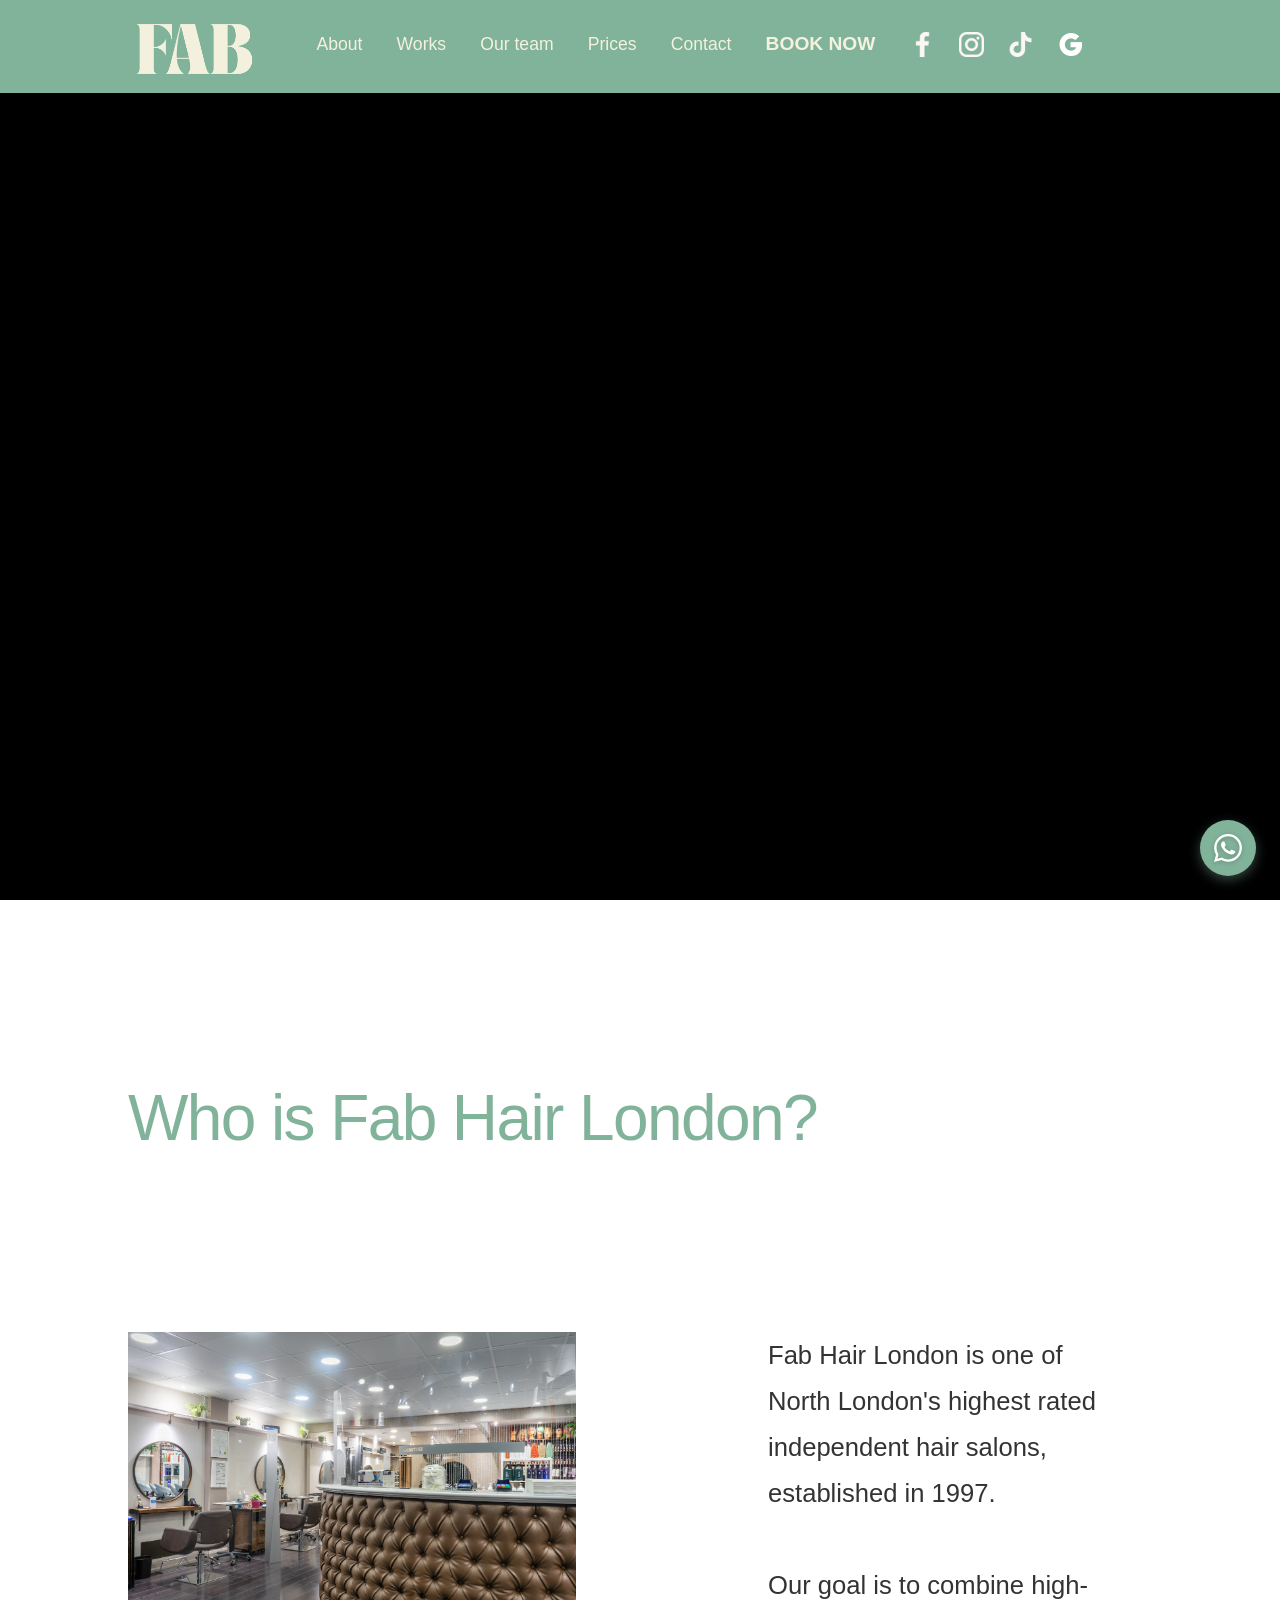
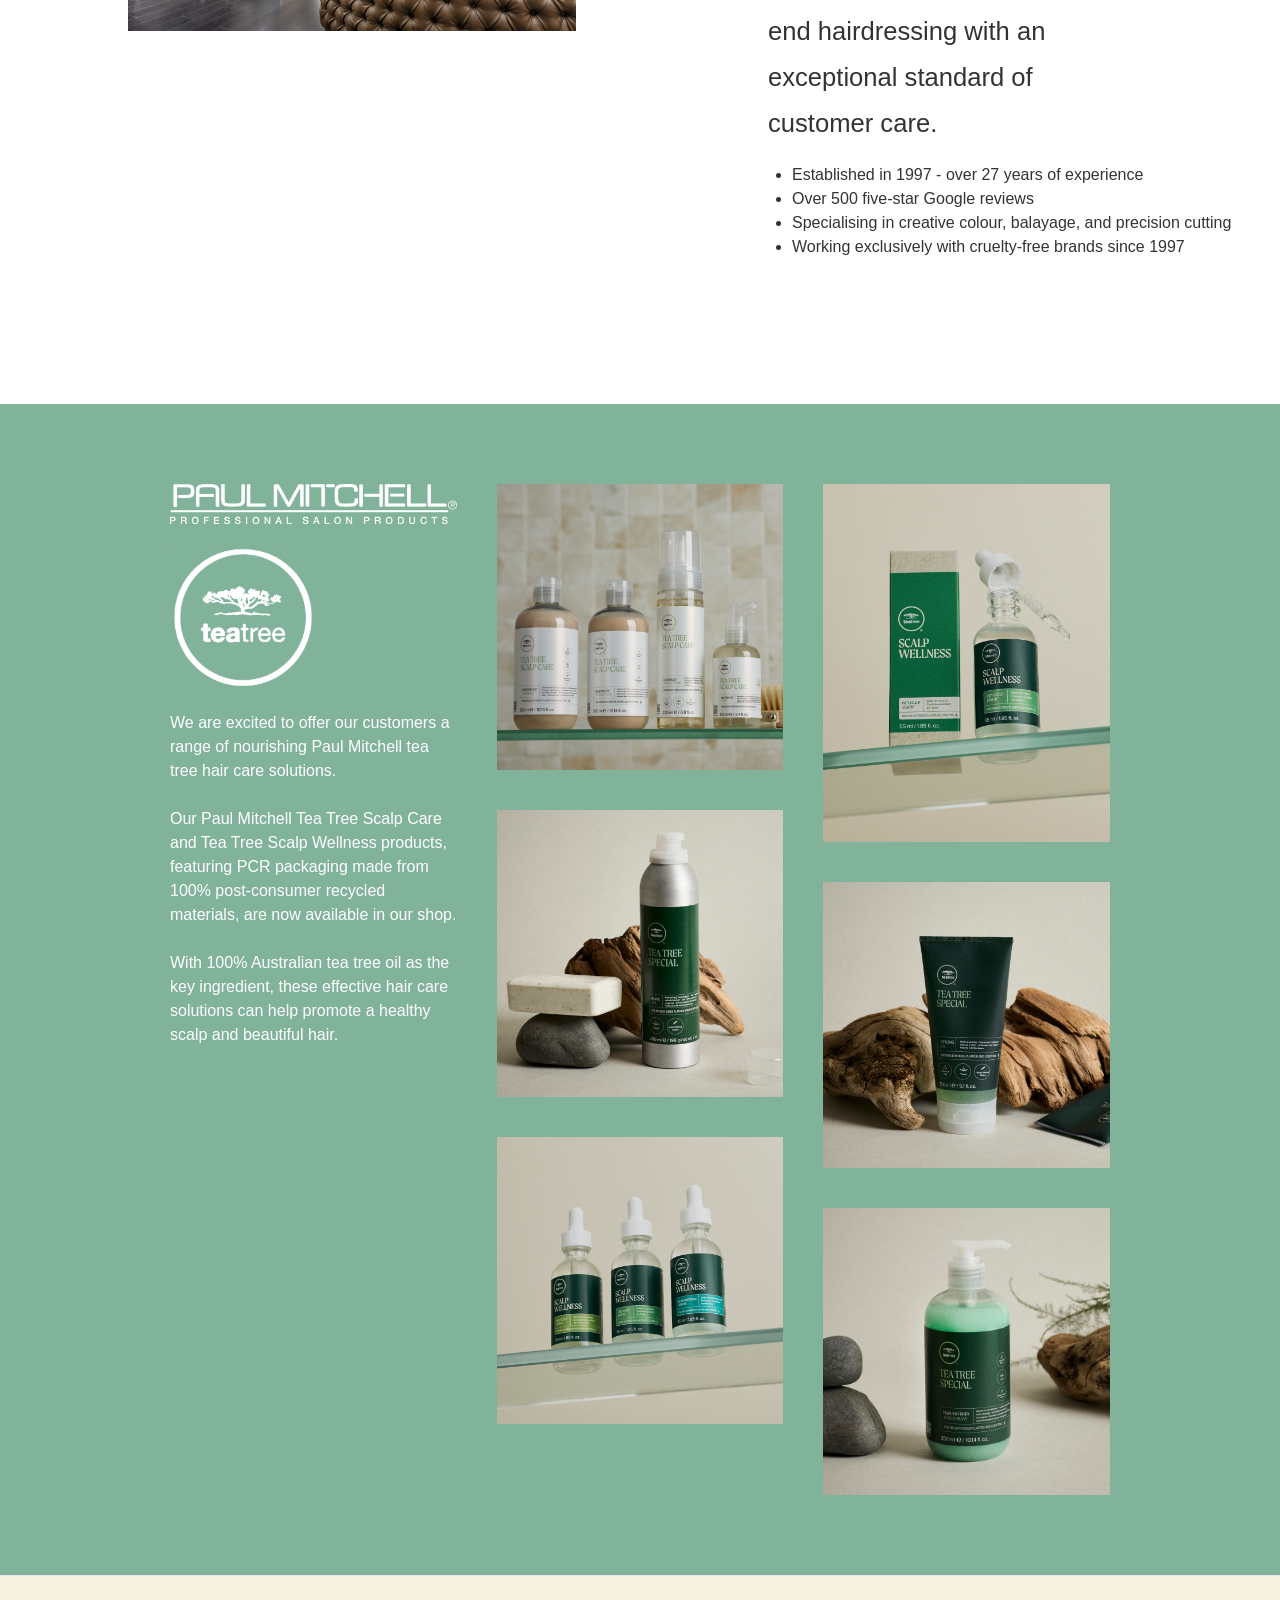
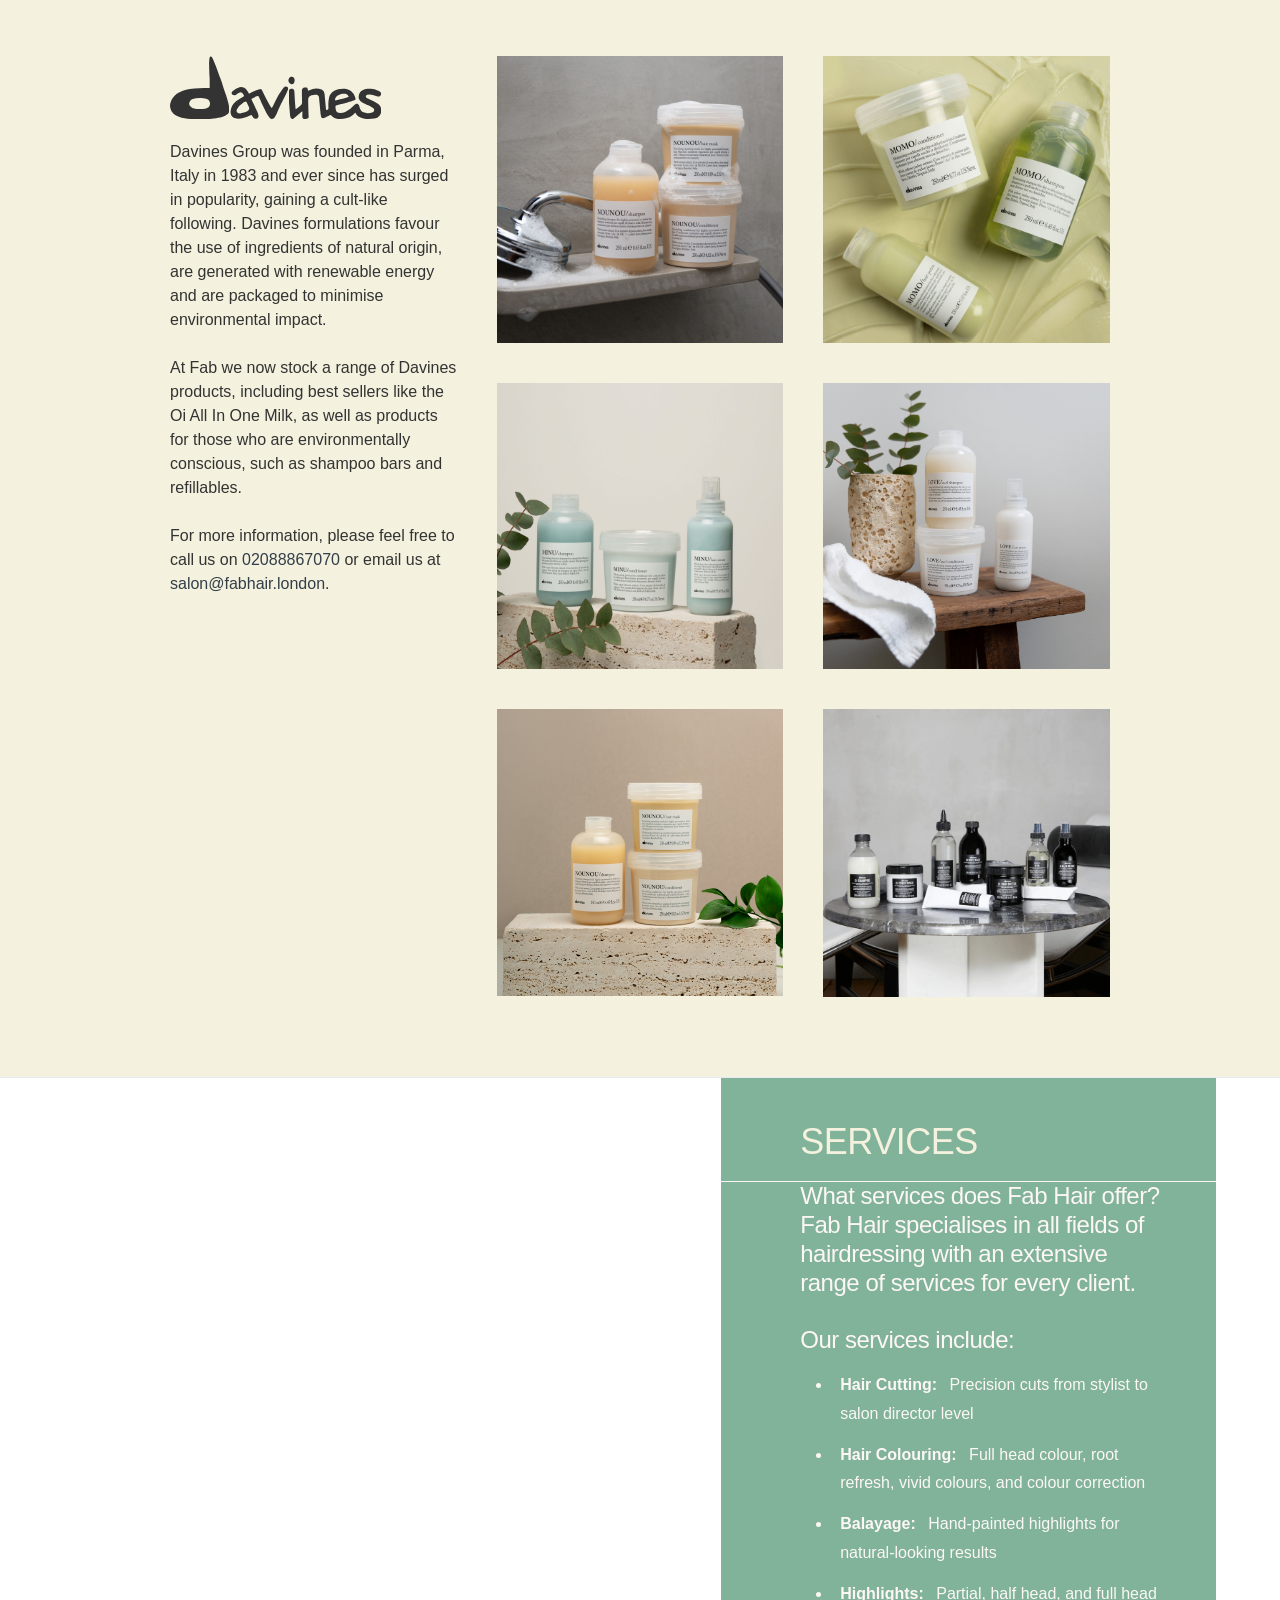
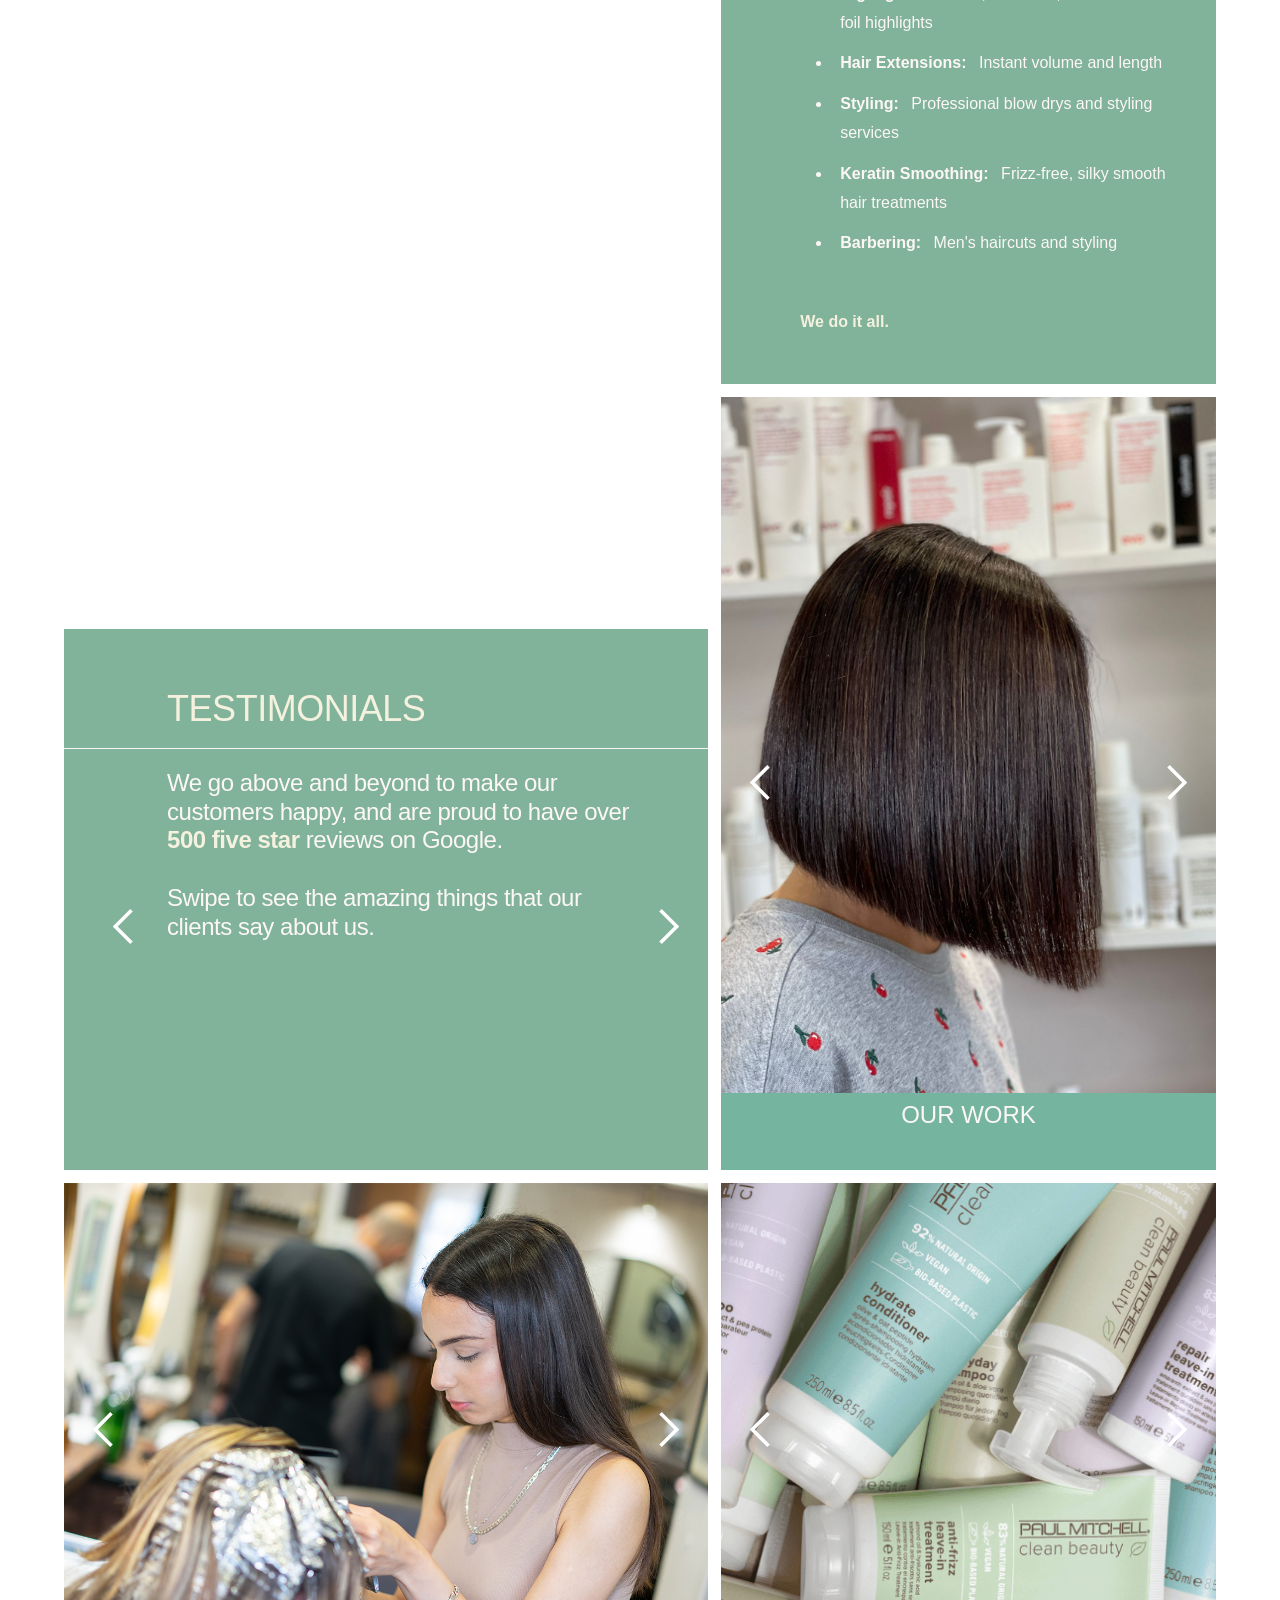
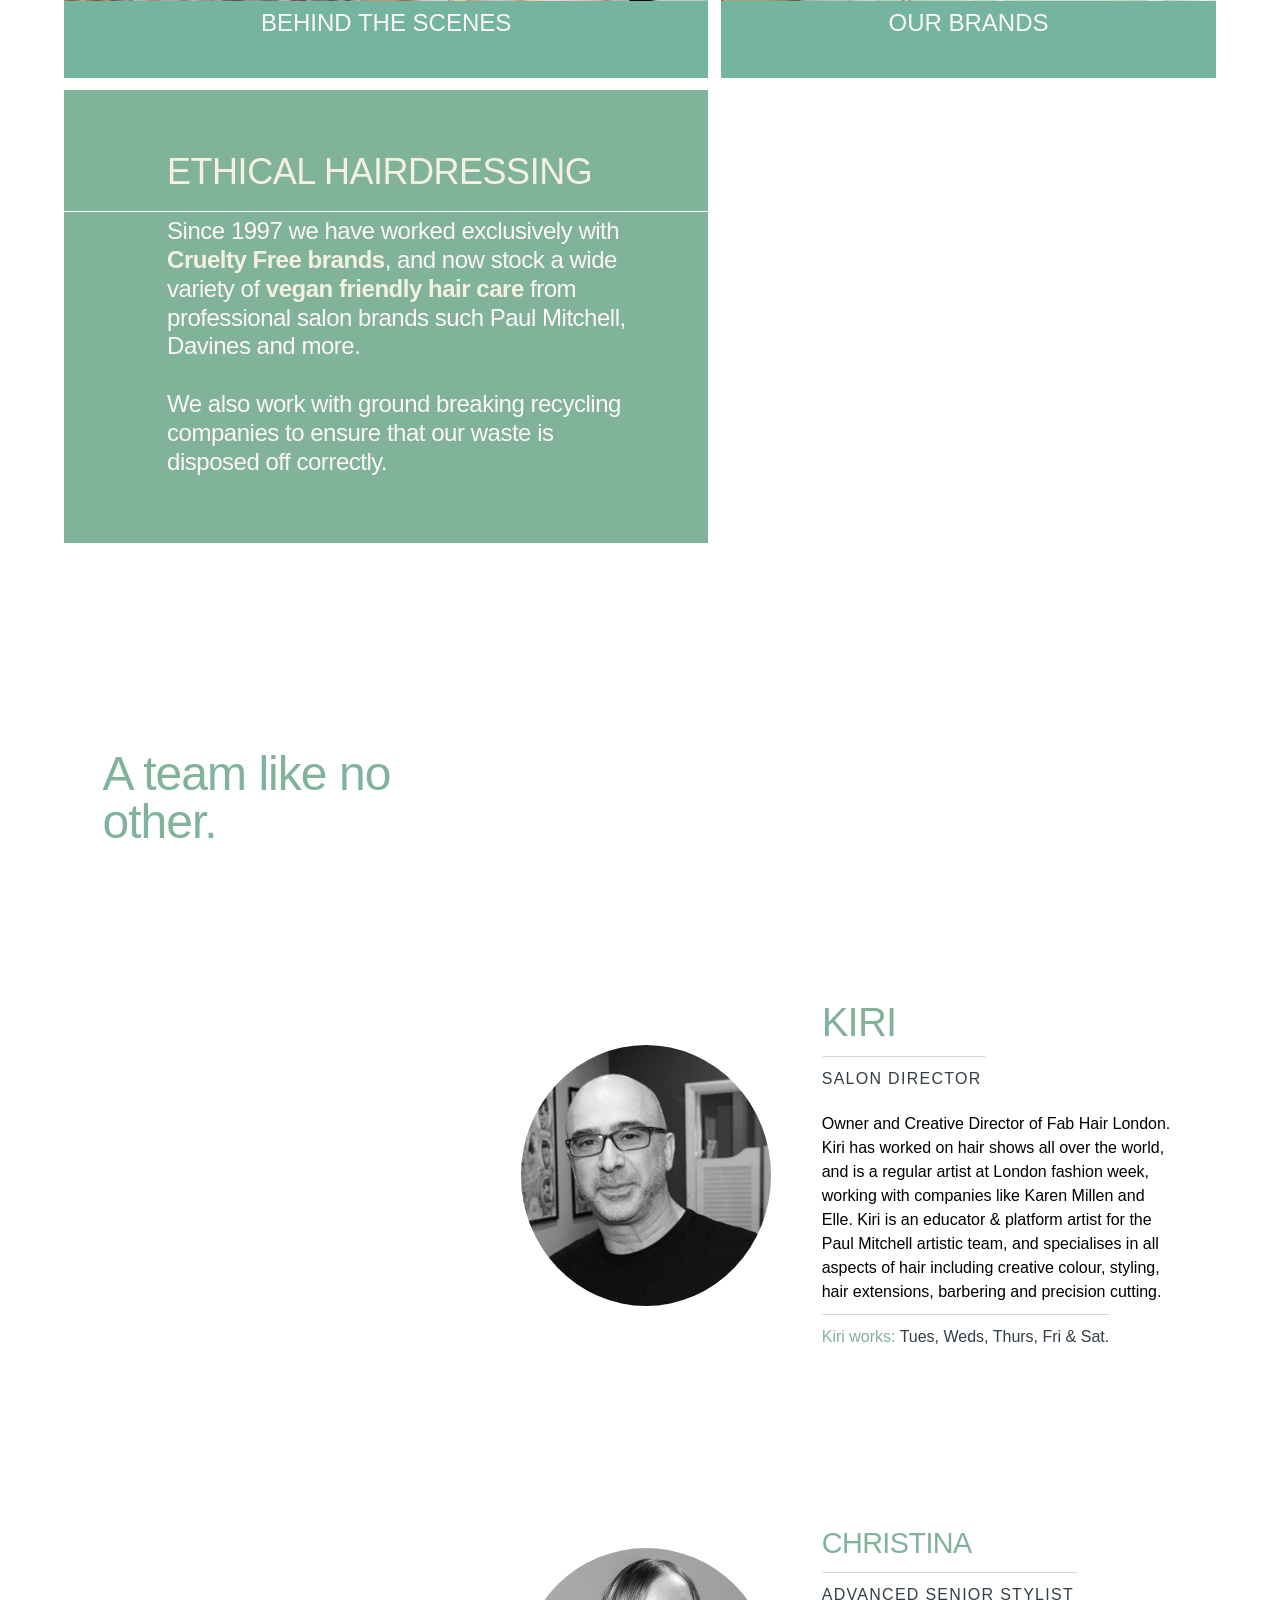
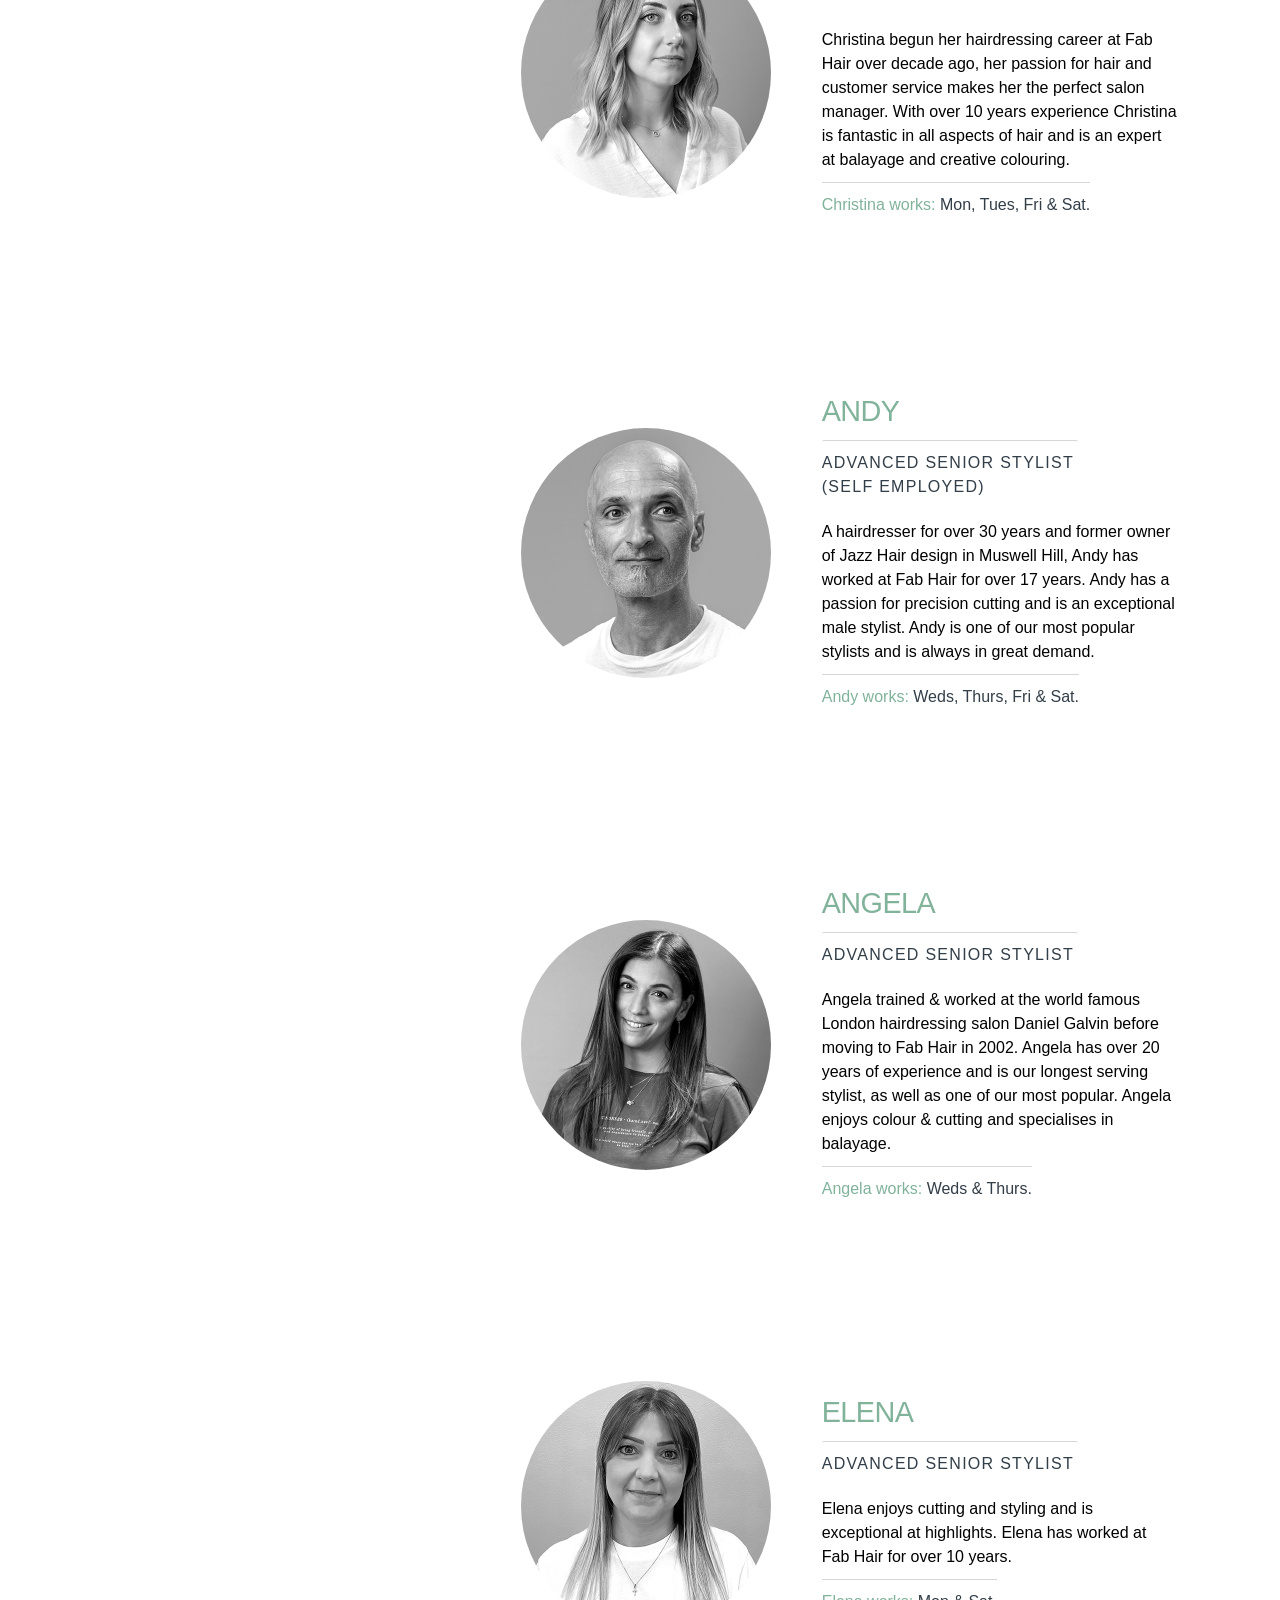
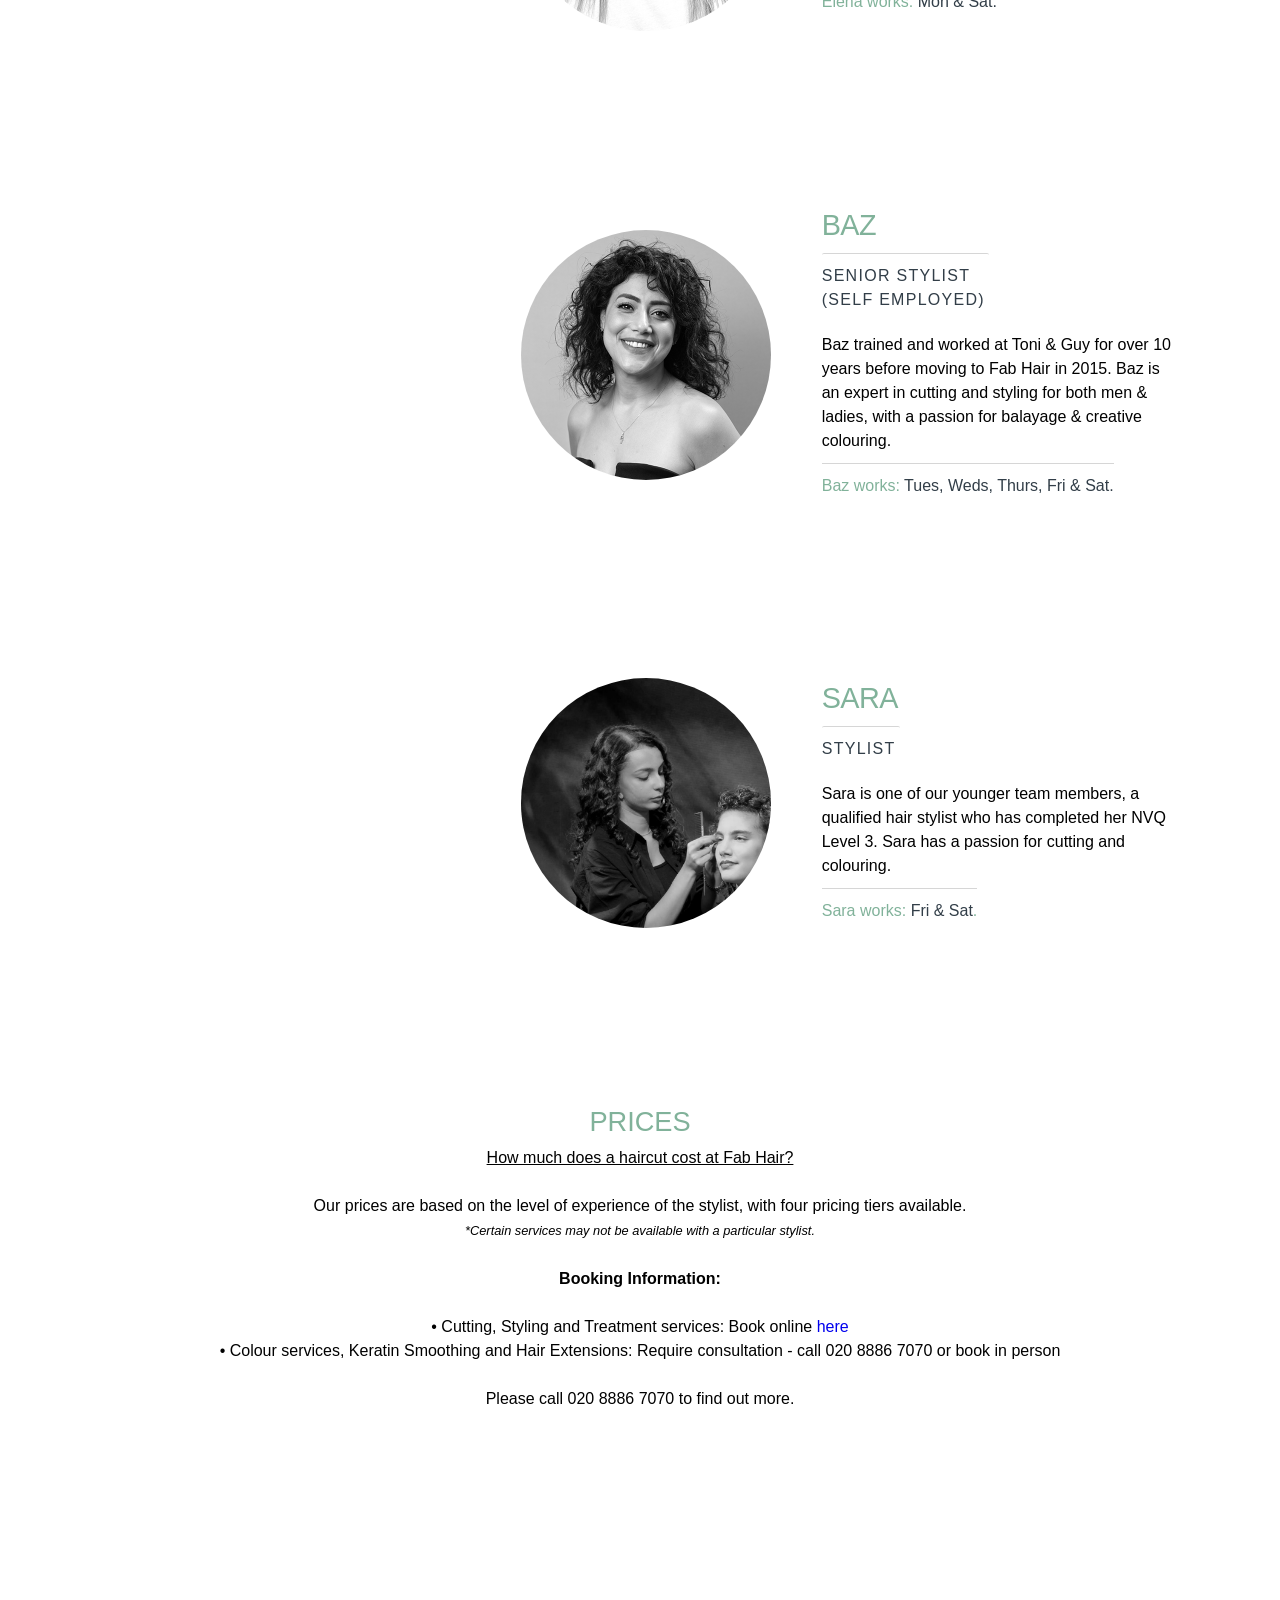
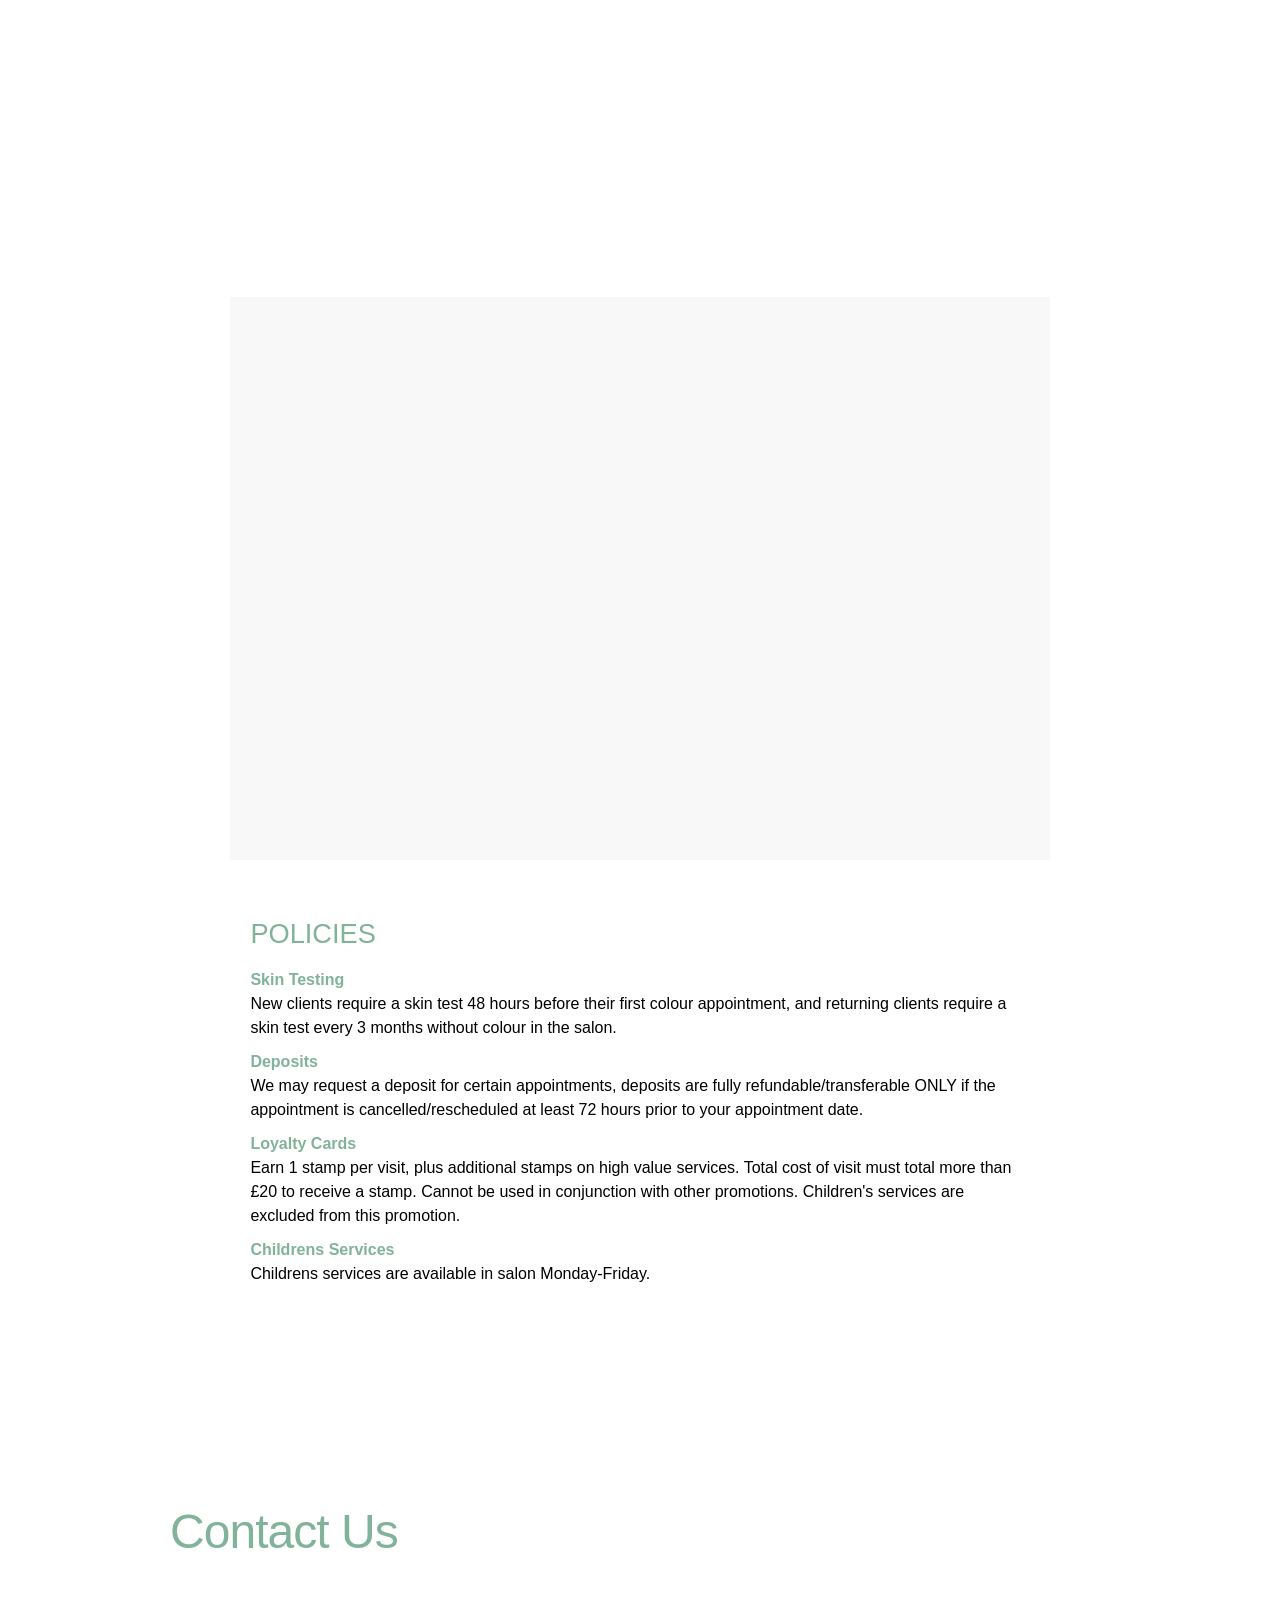
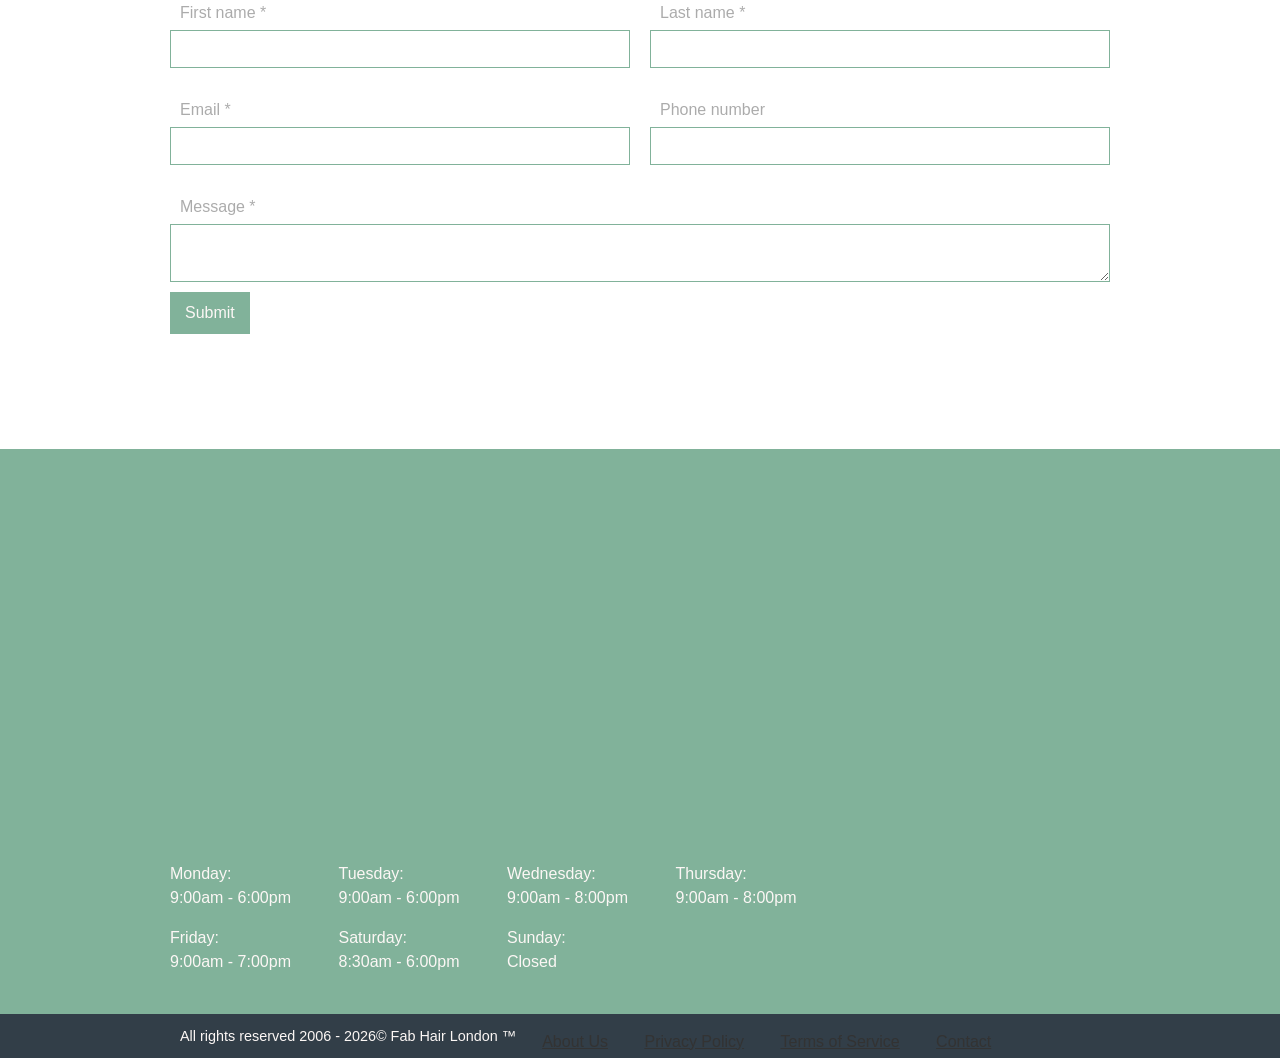
==== commit 6b3d0e51: "Update salon price list and fix mobile Prices nav anchor Co-authored-by: Cursor <cursoragent@cursor." ====
--- a/index.html
+++ b/index.html
@@ -552,7 +552,7 @@
           <div>Our team</div>
           <div class="navlink-line"></div>
         </a>
-        <a href="#pricing" class="navigation-item no-margin mobile-margin-5 w-inline-block">
+        <a href="#prices" class="navigation-item no-margin mobile-margin-5 w-inline-block">
           <div>Prices</div>
           <div class="navlink-line"></div>
         </a>
@@ -930,7 +930,7 @@
                 <div class="pricediv">
                   <div class="price-title">Men&#x27;s Cut &amp; Finish</div>
                   <div class="small-paragraph"><strong class="bold-text-4">Men&#x27;s cut with a complimentary wash &amp; finish.</strong></div>
-                  <h6 class="value-title">N/A <span class="grey">/</span> £30 <span class="grey">/</span> £34 <span class="grey">/</span> £40</h6>
+                  <h6 class="value-title">N/A <span class="grey">/</span> £35 <span class="grey">/</span> £39 <span class="grey">/</span> £44</h6>
                 </div>
                 <div class="pricediv">
                   <h6 class="extra-cost">Extra £5 for long/thick hair</h6>
@@ -959,7 +959,7 @@
                 <div class="pricediv">
                   <div class="price-title">Blowdry</div>
                   <div class="small-paragraph">Blowdry with complimentary wash.</div>
-                  <h4 class="value-title">£24 <span class="grey">/</span> £28 <span class="grey">/</span> £32 <span class="grey">/</span> £36</h4>
+                  <h4 class="value-title">£27 <span class="grey">/</span> £32 <span class="grey">/</span> £37 <span class="grey">/</span> £42</h4>
                 </div>
                 <div class="pricediv">
                   <h5 class="extra-cost">Extra £3 for long/thick hair </h5>
@@ -1049,7 +1049,7 @@
                 <div class="pricediv">
                   <div class="price-title">Balayage (up to 120 mins)</div>
                   <div class="small-paragraph">Handpainted highlights for a natural finish.</div>
-                  <h4 class="value-title"><span class="text-span-7">from</span> £90 <span class="grey">/</span> £120 <span class="grey">/</span> £130 <span class="grey">/</span> £145</h4>
+                  <h4 class="value-title">£98 <span class="grey">/</span> £130 <span class="grey">/</span> £140 <span class="grey">/</span> £155</h4>
                 </div>
                 <div class="pricediv">
                   <h5 class="extra-cost">*£30 added to base price per extra 30 mins required for service</h5>
@@ -1088,7 +1088,7 @@
                 <div class="pricediv">
                   <div class="price-title">Full Head Highlights (up to 135 mins)</div>
                   <div class="small-paragraph">A full head of foil highlights.</div>
-                  <h6 class="value-title">£95 <span class="grey">/</span> £125 <span class="grey">/</span> £135 <span class="grey">/</span> £150</h6>
+                  <h6 class="value-title">£102 <span class="grey">/</span> £135 <span class="grey">/</span> £145 <span class="grey">/</span> £160</h6>
                 </div>
                 <h6 class="extra-cost">*£30 added to base price per extra 30 mins required for service</h6>
                 <div class="button-wrapper">
@@ -1147,10 +1147,10 @@
                   <div class="pricediv">
                     <div class="price-title">Bleach Roots (over 6 weeks) </div>
                     <div class="small-paragraph">Bleach on roots only, for those with a large regrowth.</div>
-                    <h6 class="value-title"><span class="text-span-9">from</span> £75 <span class="grey">/</span> £90 <span class="grey">/</span> £100 <span class="grey">/</span> £110</h6>
+                    <h6 class="value-title">£90 <span class="grey">/</span> £100 <span class="grey">/</span> £110 <span class="grey">/</span> £120</h6>
                   </div>
                   <div class="pricediv">
-                    <h6 class="price-title"><span>Extra £32 for toner </span></h6>
+                    <h6 class="price-title"><span>Extra £35 for toner </span></h6>
                   </div>
                   <div class="button-wrapper">
                     <a href="https://www.vagaro.com//Users/BusinessWidget.aspx?enc=MMLjhIwJMcwFQhXLL7ifVMsUvJRWrk6oeyplNwRaQfrHqFLw0FirpSLCmuAdD5dIiUuN6XUTqjqmTUElYDDMi27Jcb7txWk1YWbDgsYBH8NFhA7Xq/b/btdpFF8j53wIiBzg2Y8PCycuQnuXcdKwcvG/GTDNG6d3aMYiMUfim55unmOZpWjLWAbMzpQ44sZj9RXwYi92o6HWIQsejz3NOEAc8sLA9E4K4PM5ElVihFA4PK/3n9b/Bw5+Zq2L1cRYYd5tMxQWuycuv/2D/pqmX2WSkUn4qk5ZvHPvAAekVmQD3x5n6IvdWwqAf6B6FeLUbS49A+XneeinrI4QV9SFxFd84J0UBNttD9qCetb0b2N5UJrh1URN2jAb0uAluRgCEa2Nv5rpb831E6ogvTOX6rUa7K97EA1gzt8d1NkzDOkNHYzKGYBALrXndm/0oHV+uqxPgOIArOYtF7d3g7yOVg==" target="_blank" class="button w-button"><strong class="bold-text-5 whitetext">Book Here</strong></a>
@@ -1198,6 +1198,11 @@
                     </div>
                   </div>
                   <div class="div-block-4">
+                    <div class="pricediv margin-10">
+                      <div class="price-title">Davines or Paul Mitchell Express Salon Treatments</div>
+                      <div class="small-paragraph">For a speedy way to transform stressed tresses.</div>
+                      <h6 class="value-title">£10</h6>
+                    </div>
                     <div class="pricediv margin-10">
                       <div class="price-title">Mane Attention - Protein Treatment</div>
                       <div class="small-paragraph">Intense protein reconstruction to repair and strengthen. Also adds softness and shine, and improves manageability.</div>
@@ -1332,7 +1337,7 @@
               <div class="pricediv">
                 <div class="price-title">Men&#x27;s Cut &amp; Finish</div>
                 <div class="small-paragraph"><strong class="bold-text-4">Men&#x27;s cut with a complimentary wash &amp; finish.</strong></div>
-                <h6 class="value-title">N/A <span class="grey">/</span> £30 <span class="grey">/</span> £34 <span class="grey">/</span> £40</h6>
+                <h6 class="value-title">N/A <span class="grey">/</span> £35 <span class="grey">/</span> £39 <span class="grey">/</span> £44</h6>
               </div>
               <div class="pricediv">
                 <h6 class="extra-cost">Extra £5 for long/thick hair</h6>
@@ -1351,7 +1356,7 @@
               <div class="pricediv">
                 <div class="price-title">Blowdry</div>
                 <div class="small-paragraph">Hair styled to your desire with complimentary wash. </div>
-                <h6 class="value-title">£24 <span class="grey">/</span> £28 <span class="grey">/</span> £32 <span class="grey">/</span> £36</h6>
+                <h6 class="value-title">£27 <span class="grey">/</span> £32 <span class="grey">/</span> £37 <span class="grey">/</span> £42</h6>
               </div>
               <div class="pricediv margin-10">
                 <h6 class="extra-cost">Extra £3 for long/thick hair </h6>
@@ -1419,7 +1424,7 @@
               <div class="pricediv">
                 <div class="price-title">Balayage (up to120 mins)</div>
                 <div class="small-paragraph">Handpainted highlights for a natural finish.</div>
-                <h6 class="value-title"><span class="text-span-7">from</span> £90 <span class="grey">/</span> £120 <span class="grey">/</span> £130 <span class="grey">/</span> £145</h6>
+                <h6 class="value-title">£98 <span class="grey">/</span> £130 <span class="grey">/</span> £140 <span class="grey">/</span> £155</h6>
               </div>
               <div class="pricediv">
                 <h6 class="extra-cost"><em>*£30 added to base price per extra 30 mins required for service</em></h6>
@@ -1445,7 +1450,7 @@
               <div class="pricediv margin-20">
                 <div class="price-title">Full Head Highlights (up to 135 mins)</div>
                 <div class="small-paragraph">A full head of foil highlights.</div>
-                <h6 class="value-title">£95 <span class="grey">/</span> £125 <span class="grey">/</span> £135 <span class="grey">/</span> £150</h6>
+                <h6 class="value-title">£102 <span class="grey">/</span> £135 <span class="grey">/</span> £145 <span class="grey">/</span> £160</h6>
                 <h6 class="extra-cost"><em>*£30 added to base price per extra 30 mins required for service</em></h6>
               </div>
             </div>
@@ -1492,10 +1497,10 @@
                   <div class="pricediv">
                     <div class="price-title">Bleach Roots (over 6 weeks) </div>
                     <div class="small-paragraph">Bleach on roots only, for those with a large regrowth.</div>
-                    <h6 class="value-title"><span class="text-span-9">from</span> £75 <span class="grey">/</span> £90 <span class="grey">/</span> £100 <span class="grey">/</span> £110</h6>
+                    <h6 class="value-title">£90 <span class="grey">/</span> £100 <span class="grey">/</span> £110 <span class="grey">/</span> £120</h6>
                   </div>
                   <div class="pricediv">
-                    <h6 class="price-title"><span>Extra £32 for toner </span></h6>
+                    <h6 class="price-title"><span>Extra £35 for toner </span></h6>
                   </div>
                 </div>
               </div>
@@ -1534,7 +1539,7 @@
                   <div class="pricediv margin-10">
                     <div class="price-title">Davines or Paul Mitchell Express Salon Treatments</div>
                     <div class="small-paragraph">For a speedy way to Transform stressed tresses.</div>
-                    <h6 class="value-title">£15 (10 mins)</h6>
+                    <h6 class="value-title">£10</h6>
                   </div>
                   <div class="pricediv margin-10">
                     <div class="price-title">Tea Tree Special Detox Foaming Salt Scrub</div>
@@ -1612,7 +1617,7 @@
                     <div class="pricediv">
                       <div class="price-title">Men&#x27;s Cut &amp; Finish</div>
                       <div class="small-paragraph"><strong class="bold-text-4">Men&#x27;s cut with a complimentary wash &amp; finish.</strong></div>
-                      <h6 class="value-title">N/A <span class="grey">/</span> £30 <span class="grey">/</span> £34 <span class="grey">/</span> £40</h6>
+                      <h6 class="value-title">N/A <span class="grey">/</span> £35 <span class="grey">/</span> £39 <span class="grey">/</span> £44</h6>
                     </div>
                     <div class="pricediv">
                       <h6 class="extra-cost">Extra £5 for long/thick hair</h6>
@@ -1636,7 +1641,7 @@
                     <div class="pricediv">
                       <div class="price-title">Blowdry</div>
                       <div class="small-paragraph">Blowdry with complimentary wash.</div>
-                      <h4 class="value-title">£24 <span class="grey">/</span> £28 <span class="grey">/</span> £32 <span class="grey">/</span> £36</h4>
+                      <h4 class="value-title">£27 <span class="grey">/</span> £32 <span class="grey">/</span> £37 <span class="grey">/</span> £42</h4>
                     </div>
                     <div class="pricediv">
                       <h5 class="extra-cost">Extra £3 for long/thick hair </h5>
@@ -1713,7 +1718,7 @@
                     <div class="pricediv">
                       <div class="price-title">Balayage (up to 120 mins)</div>
                       <div class="small-paragraph">Handpainted highlights for a natural finish.</div>
-                      <h4 class="value-title"><span class="text-span-7">from</span> £90 <span class="grey">/</span> £120 <span class="grey">/</span> £130 <span class="grey">/</span> £145</h4>
+                      <h4 class="value-title">£98 <span class="grey">/</span> £130 <span class="grey">/</span> £140 <span class="grey">/</span> £155</h4>
                     </div>
                     <div class="pricediv">
                       <h5 class="extra-cost">*£30 added to base price per extra 30 mins required for service</h5>
@@ -1744,7 +1749,7 @@
                     <div class="pricediv">
                       <div class="price-title">Full Head Highlights (up to 135 mins)</div>
                       <div class="small-paragraph">A full head of foil highlights.</div>
-                      <h6 class="value-title">£95 <span class="grey">/</span> £125 <span class="grey">/</span> £135 <span class="grey">/</span> £150</h6>
+                      <h6 class="value-title">£102 <span class="grey">/</span> £135 <span class="grey">/</span> £145 <span class="grey">/</span> £160</h6>
                     </div>
                   </div>
                   <h6 class="extra-cost">*£30 added to base price per extra 30 mins required for service</h6>
@@ -1795,10 +1800,10 @@
                       <div class="pricediv">
                         <div class="price-title">Bleach Roots (over 6 weeks) </div>
                         <div class="small-paragraph">Bleach on roots only, for those with a large regrowth.</div>
-                        <h6 class="value-title"><span class="text-span-9">from</span> £75 <span class="grey">/</span> £90 <span class="grey">/</span> £100 <span class="grey">/</span> £110</h6>
+                        <h6 class="value-title">£90 <span class="grey">/</span> £100 <span class="grey">/</span> £110 <span class="grey">/</span> £120</h6>
                       </div>
                       <div class="pricediv">
-                        <h6 class="price-title"><span>Extra £32 for toner </span></h6>
+                        <h6 class="price-title"><span>Extra £35 for toner </span></h6>
                       </div>
                     </div>
                   </div>
@@ -1838,6 +1843,11 @@
                         </div>
                       </div>
                       <div class="div-block-4">
+                        <div class="pricediv margin-10">
+                          <div class="price-title">Davines or Paul Mitchell Express Salon Treatments</div>
+                          <div class="small-paragraph">For a speedy way to transform stressed tresses.</div>
+                          <h6 class="value-title">£10</h6>
+                        </div>
                         <div class="pricediv margin-10">
                           <div class="price-title">Mane Attention - Protein Treatment</div>
                           <div class="small-paragraph">Intense protein reconstruction to repair and strengthen. Also adds softness and shine, and improves manageability.</div>
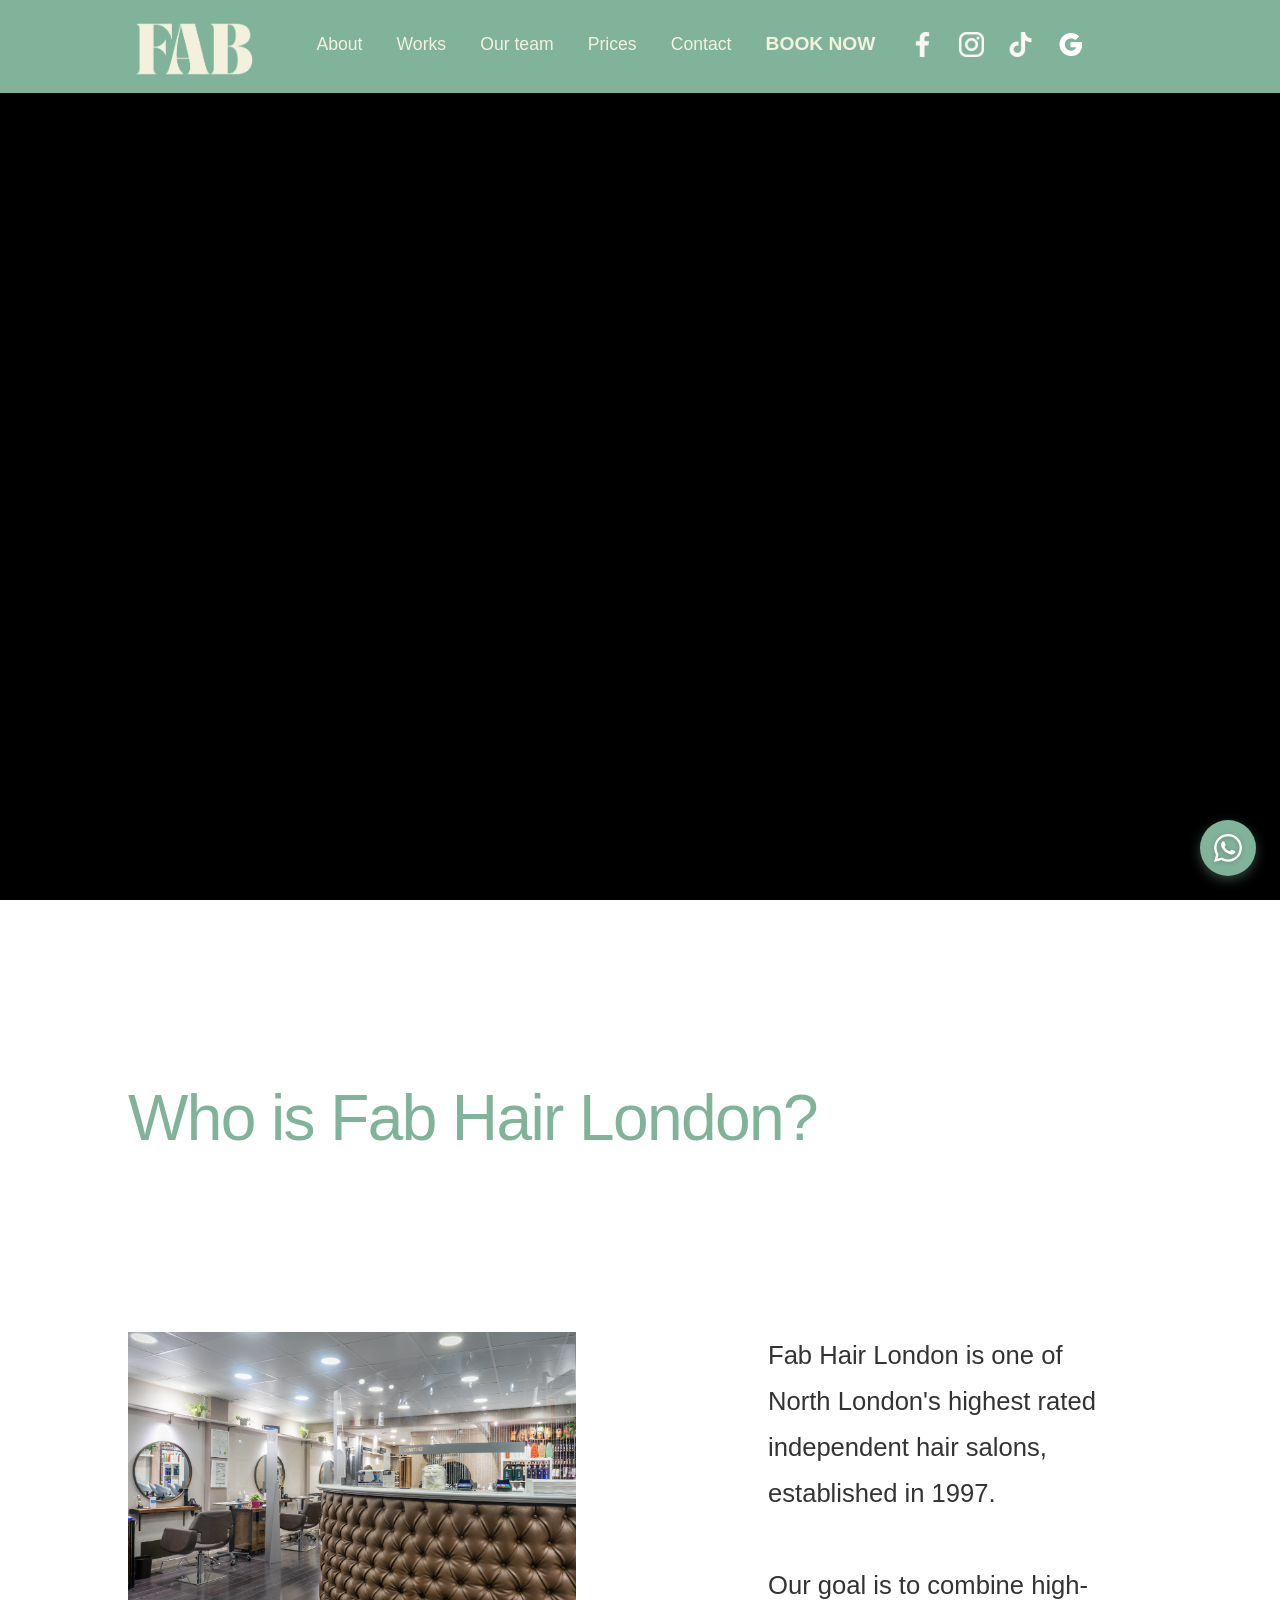
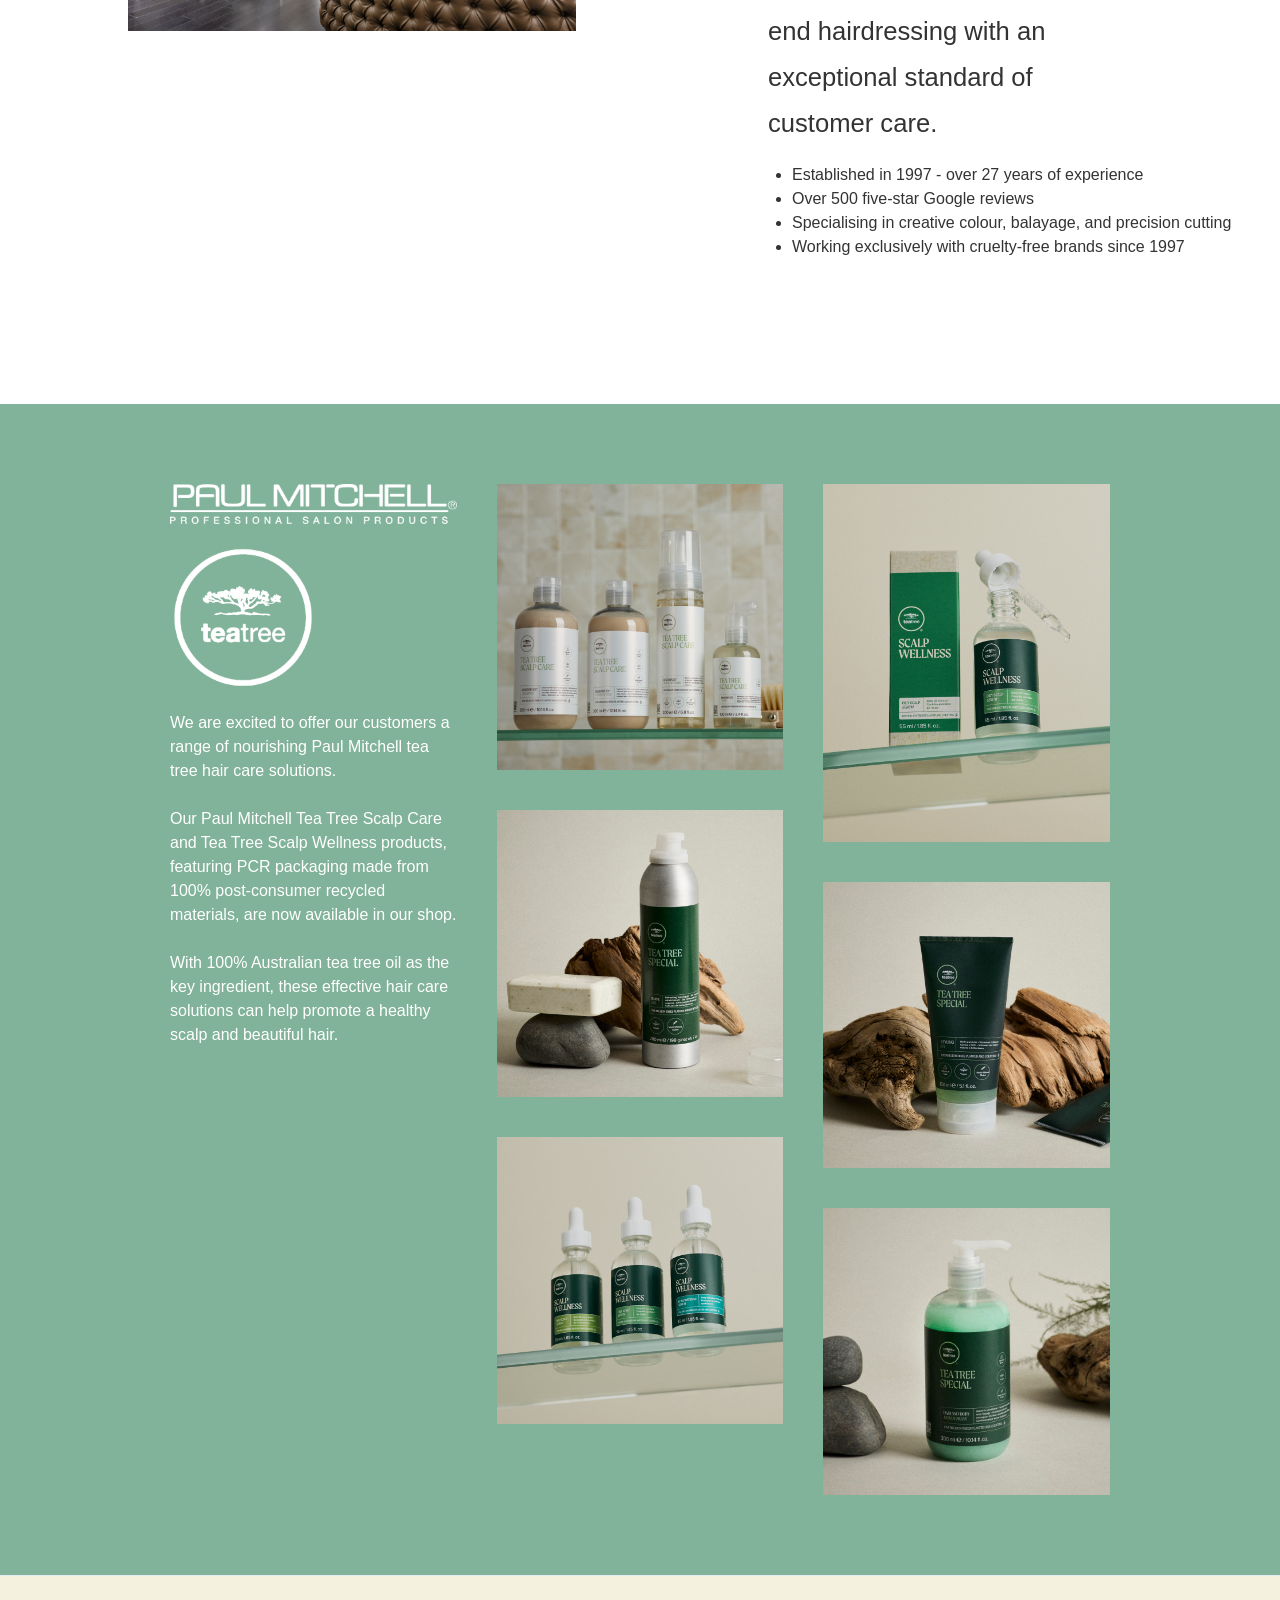
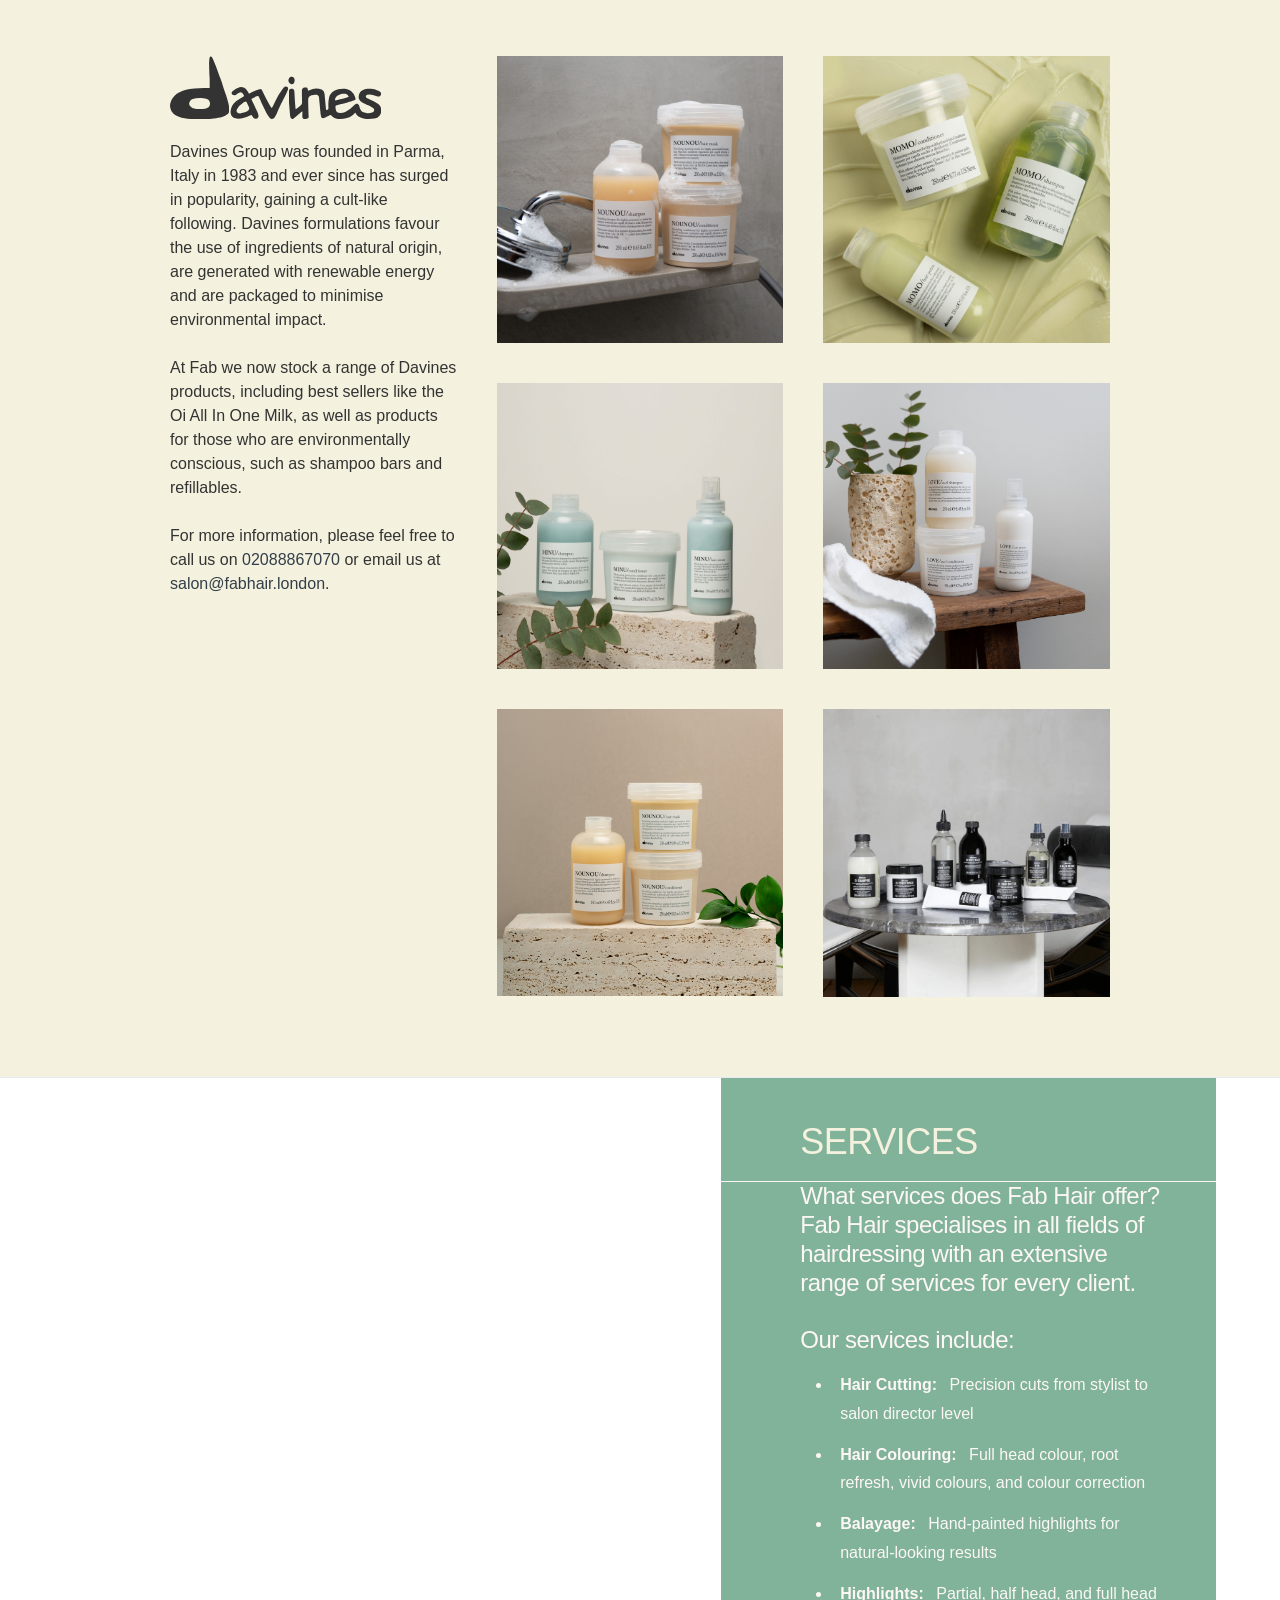
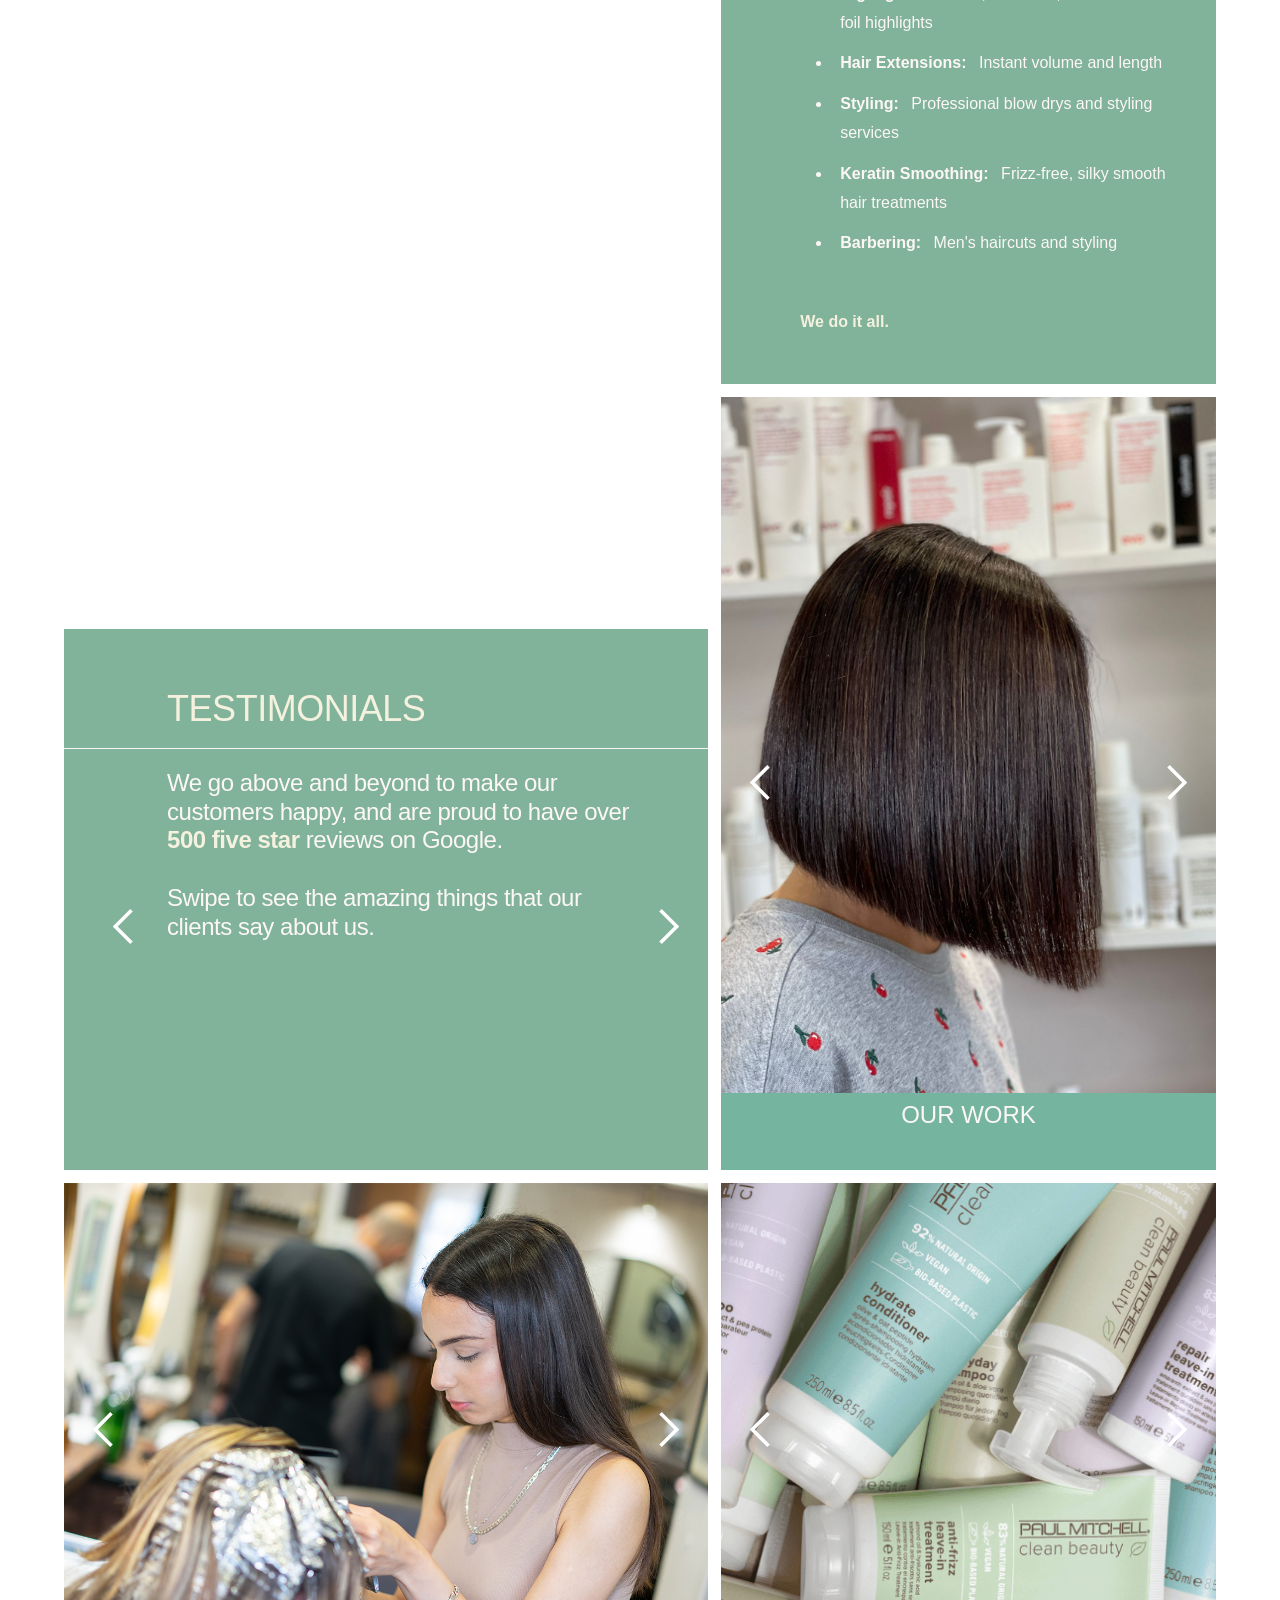
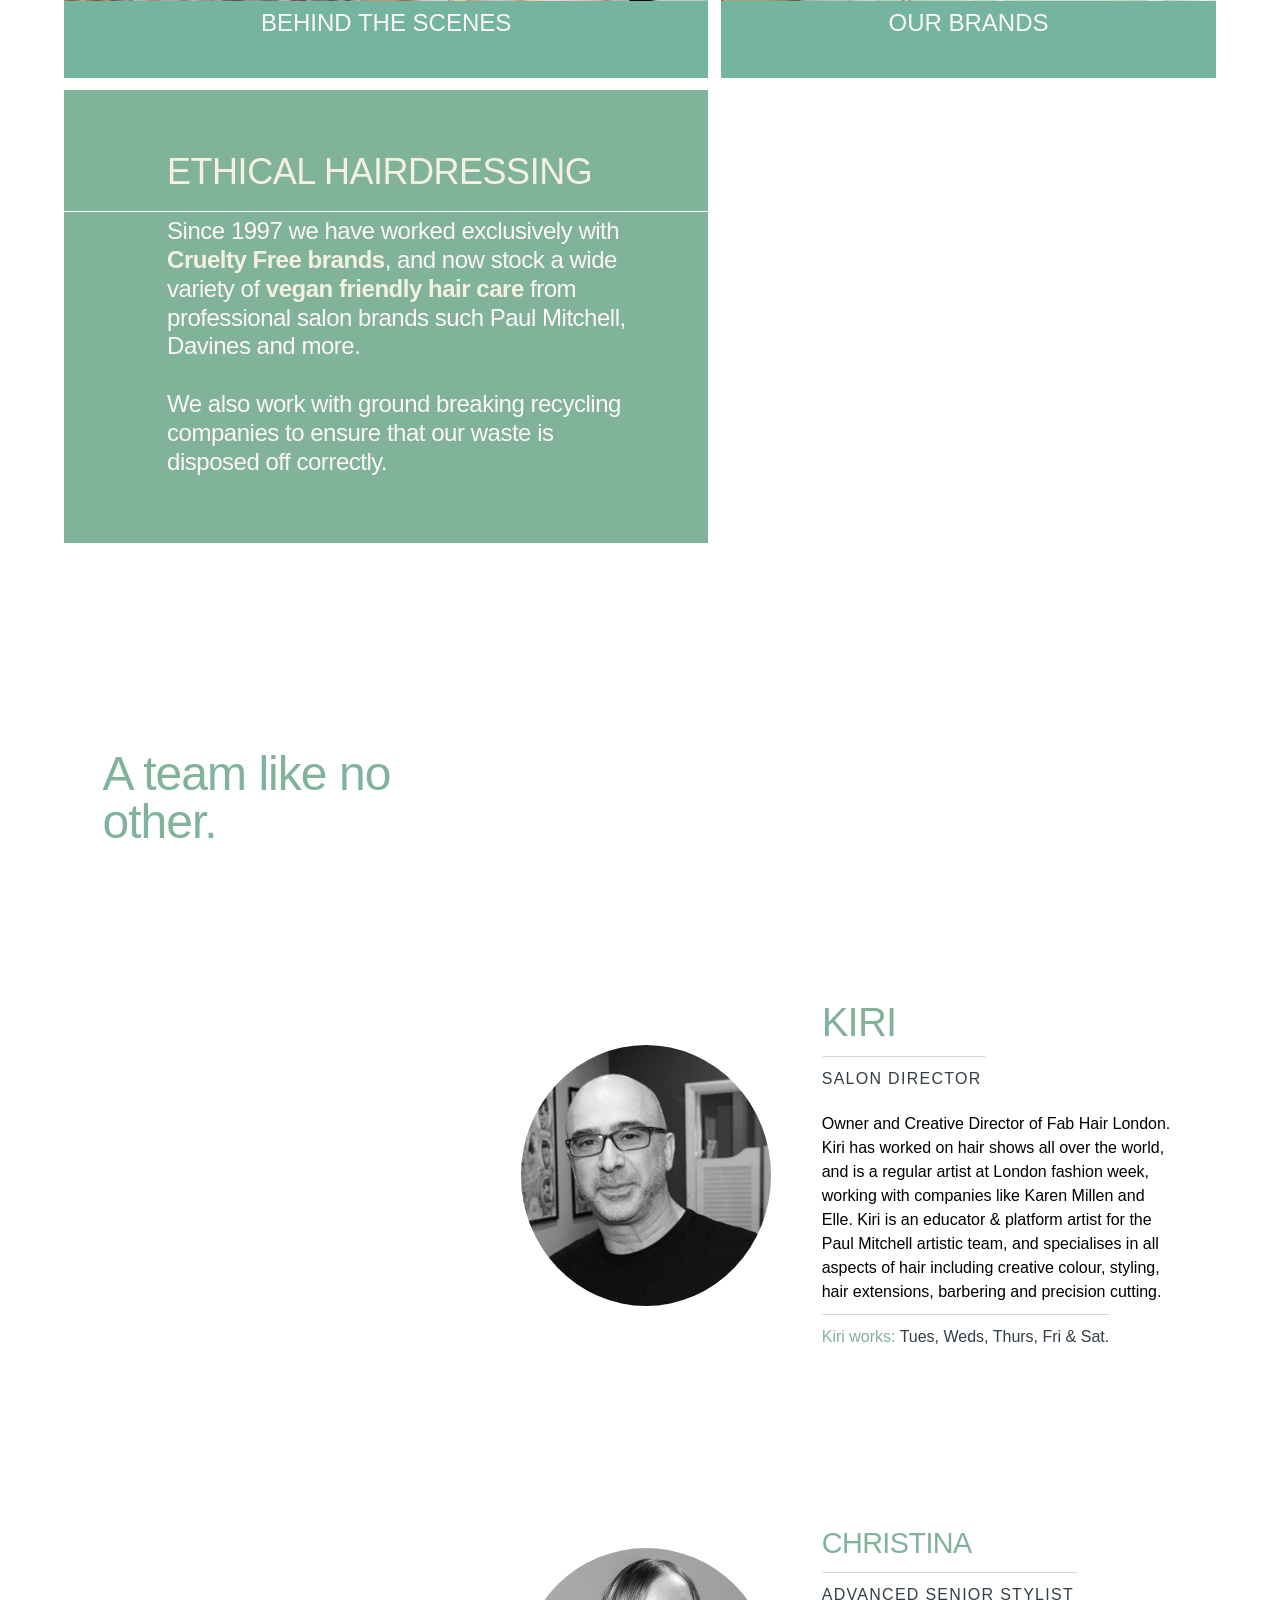
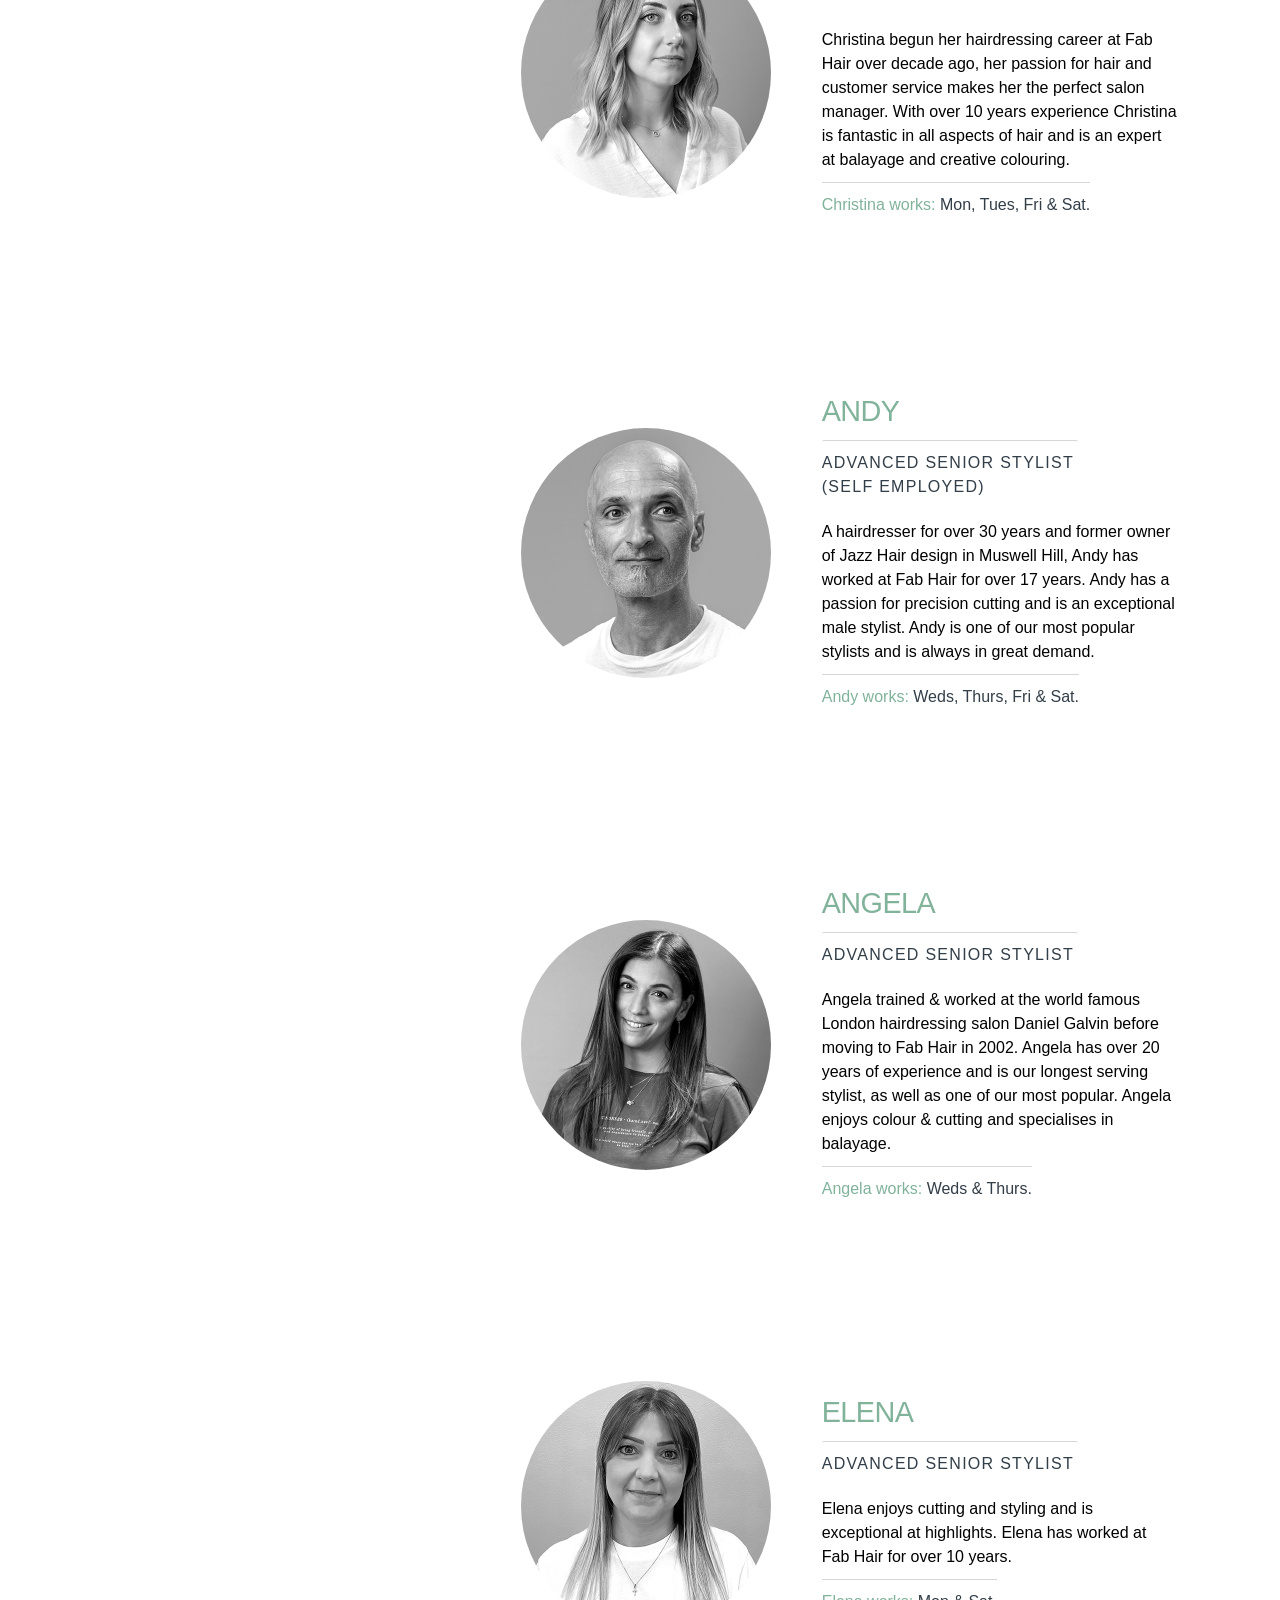
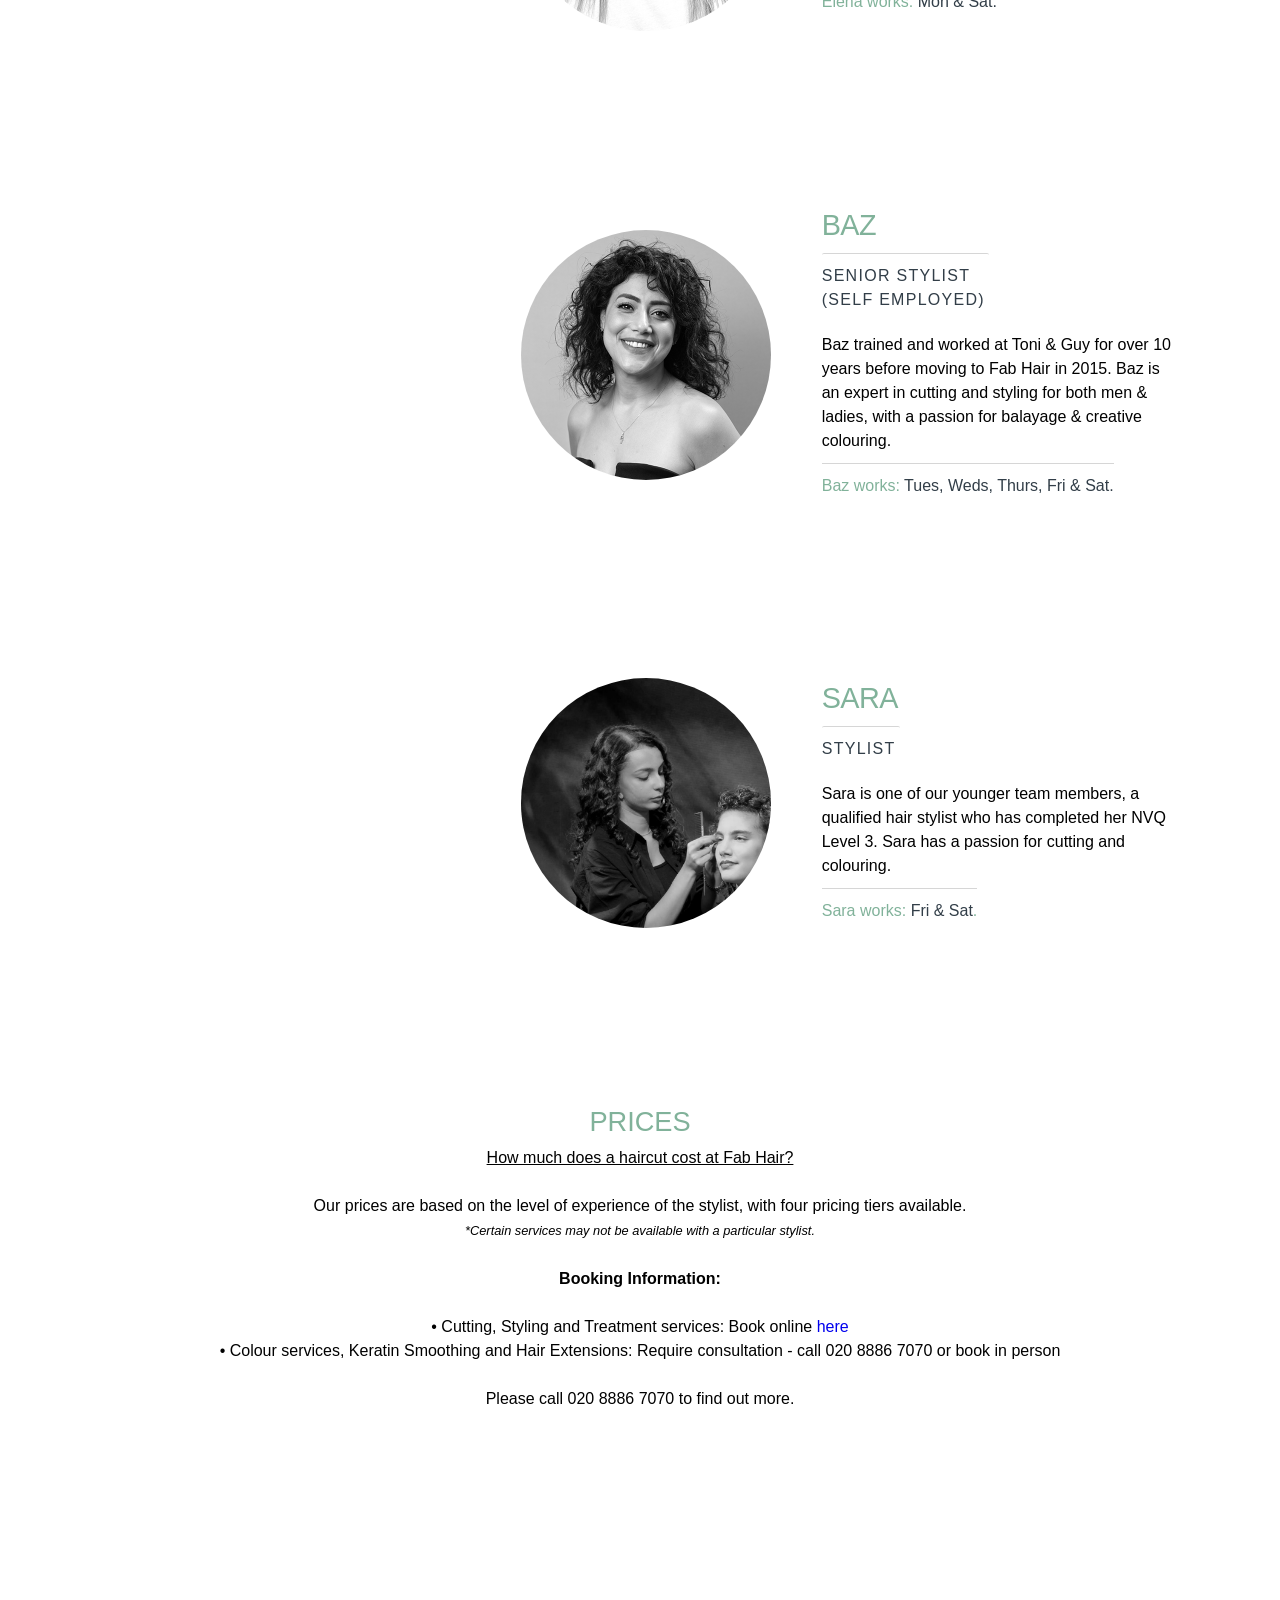
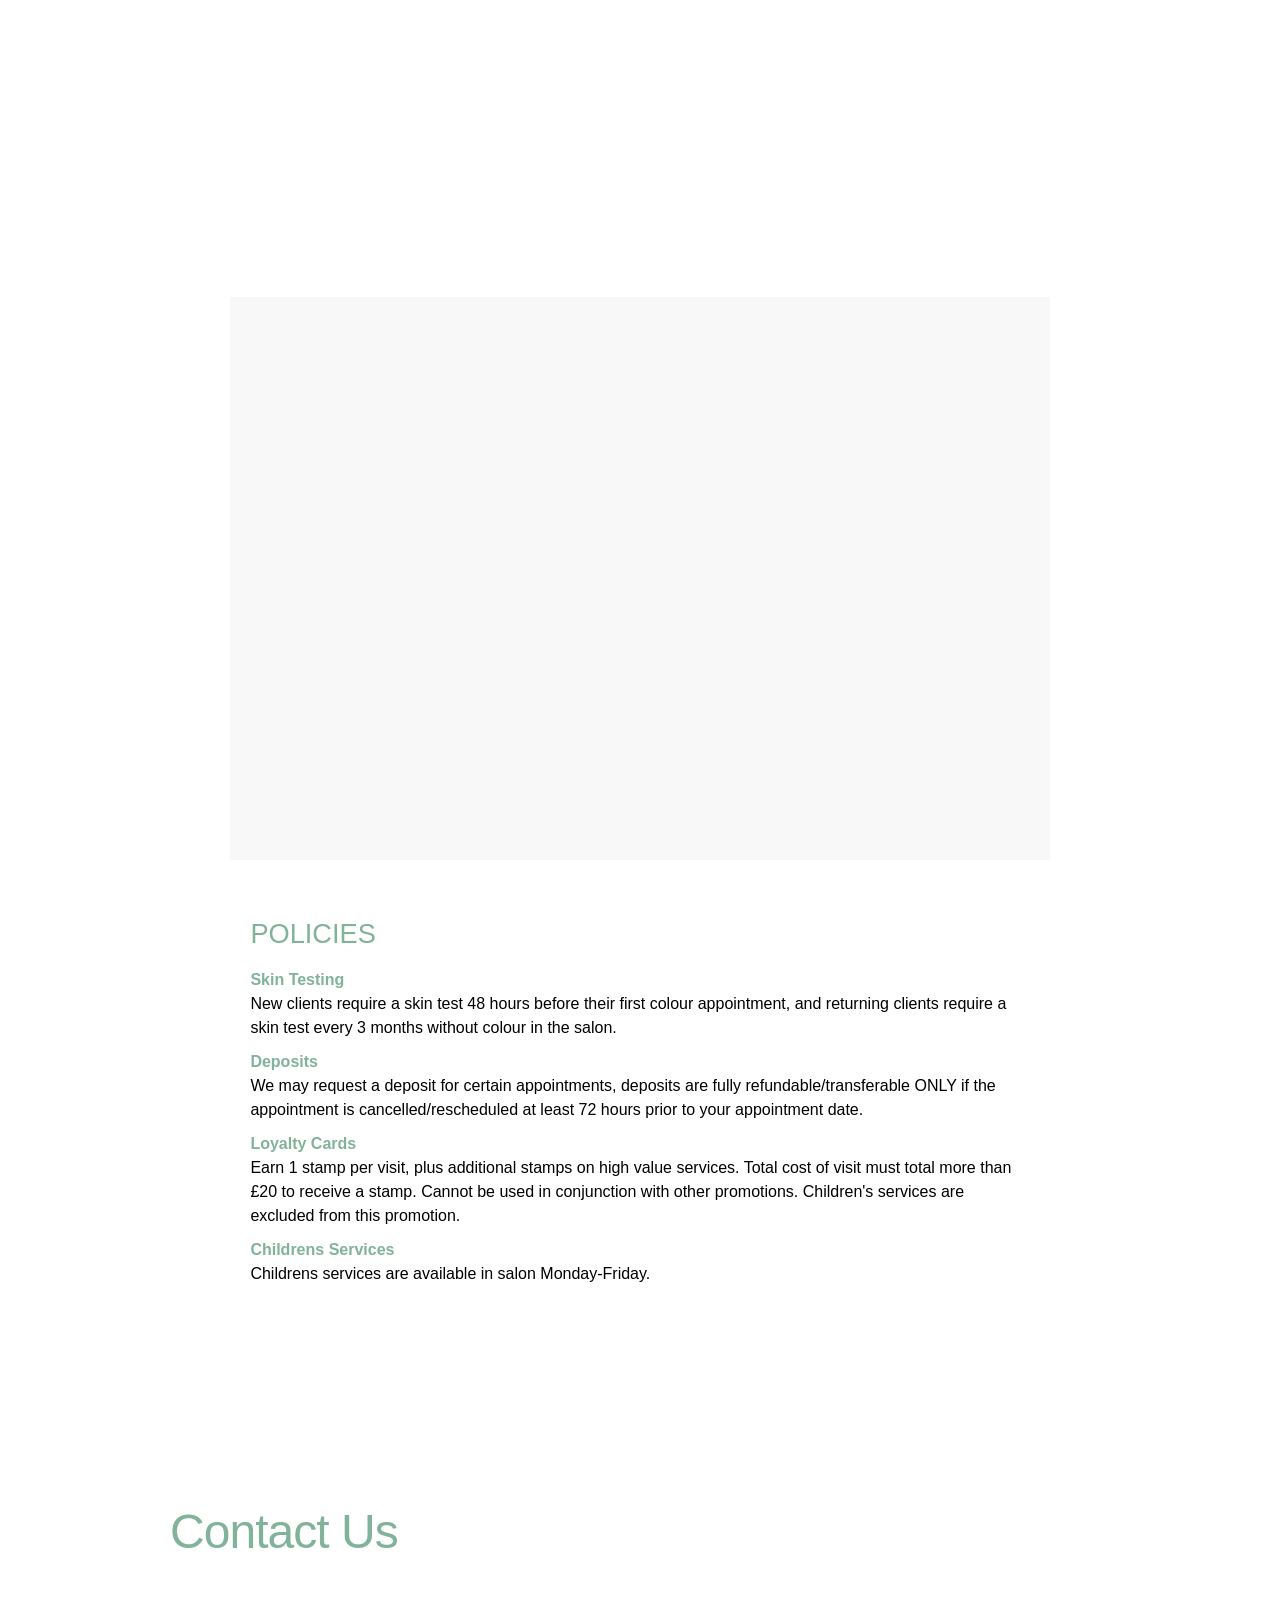
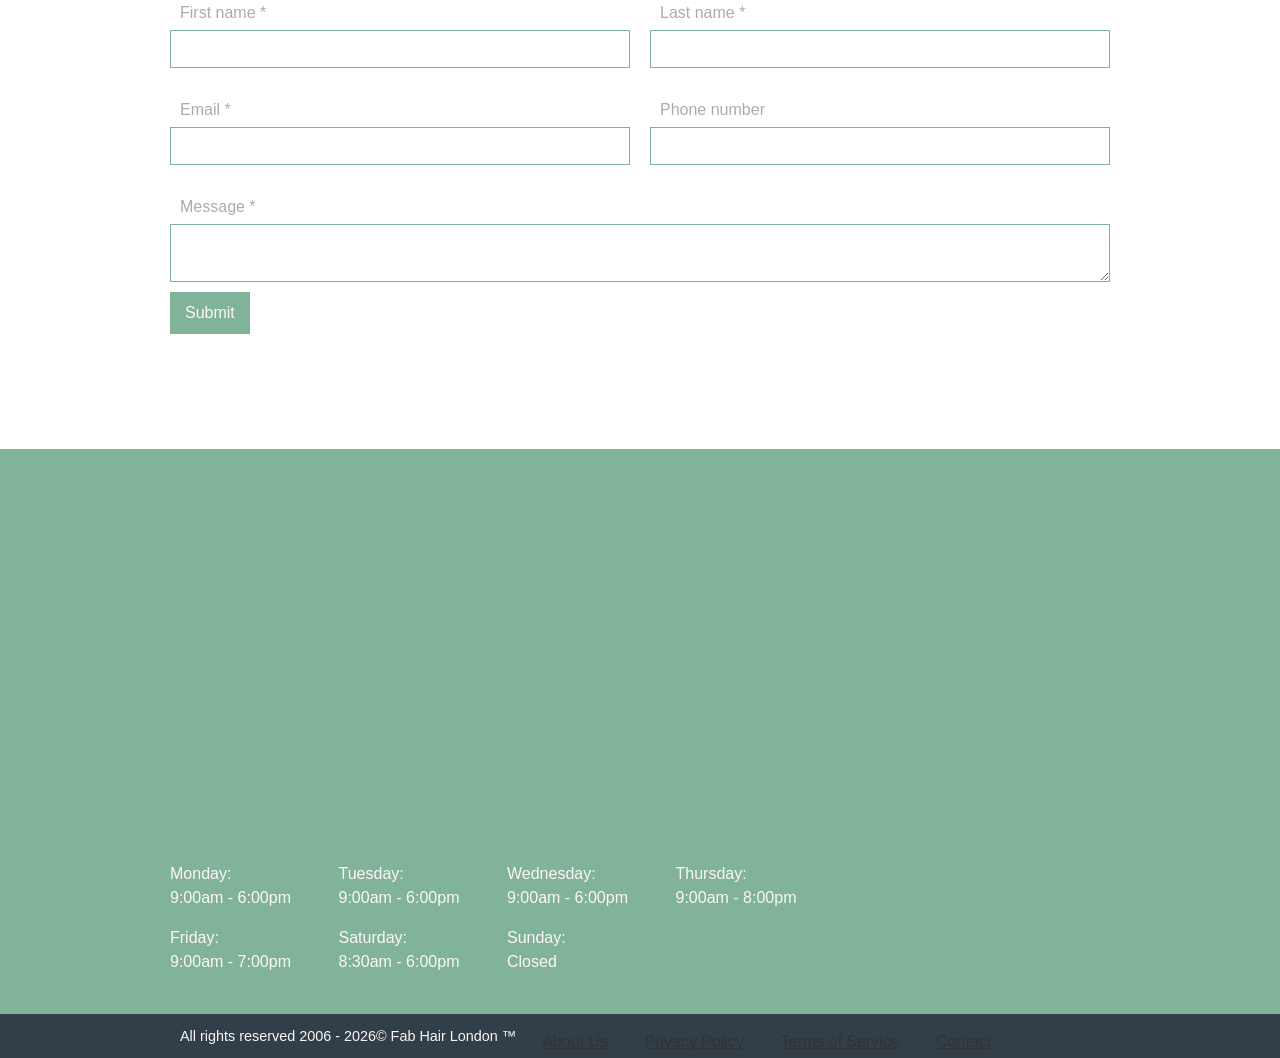
==== commit 46aaddce: "Update Wednesday opening hours to 6:00pm Co-authored-by: Cursor <cursoragent@cursor.com>" ====
--- a/index.html
+++ b/index.html
@@ -2007,7 +2007,7 @@
       <div class="w-layout-grid grid">
         <div id="w-node-_74d1e968-e990-cd0f-5bb7-fdccdb126b5d-443b3ce9" class="text-block-3">Monday:<br> 9:00am - 6:00pm</div>
         <div id="w-node-_00fb0c3f-4201-4f57-4488-1a2eea1e437e-443b3ce9" class="text-block-3">Tuesday:<br> 9:00am - 6:00pm</div>
-        <div id="w-node-_4bcdfcff-bf90-2a12-8f97-e430f5c02667-443b3ce9" class="text-block-3">Wednesday:<br> 9:00am - 8:00pm</div>
+        <div id="w-node-_4bcdfcff-bf90-2a12-8f97-e430f5c02667-443b3ce9" class="text-block-3">Wednesday:<br> 9:00am - 6:00pm</div>
         <div id="w-node-fbd0b4a3-716d-c5b9-9689-484d9a05bcf3-443b3ce9" class="text-block-3">Thursday:<br>9:00am - 8:00pm</div>
         <div id="w-node-aa9fab13-323f-6db1-b704-b46248dbf99e-443b3ce9" class="text-block-3">Friday:<br> 9:00am - 7:00pm</div>
         <div id="w-node-_43756173-49b3-b430-1a30-d11a16feafbb-443b3ce9" class="text-block-3">Saturday:<br> 8:30am - 6:00pm</div>
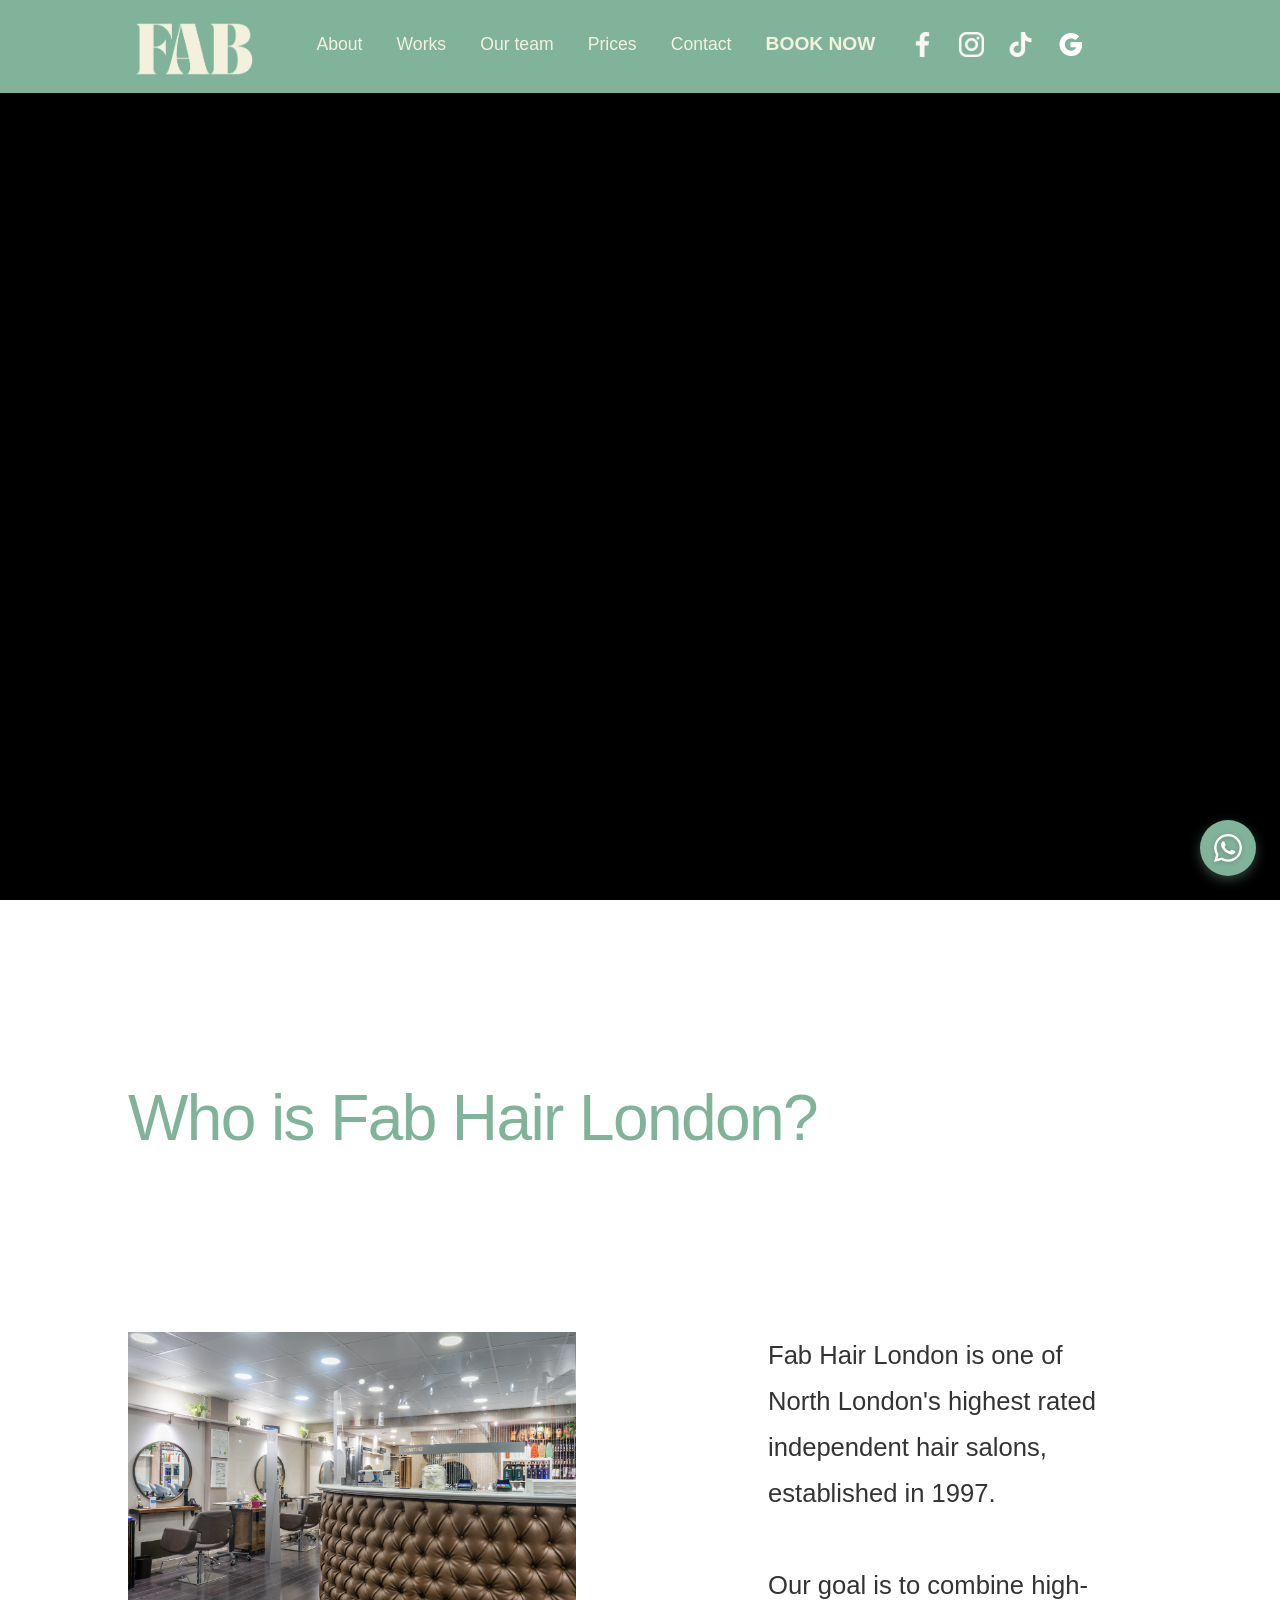
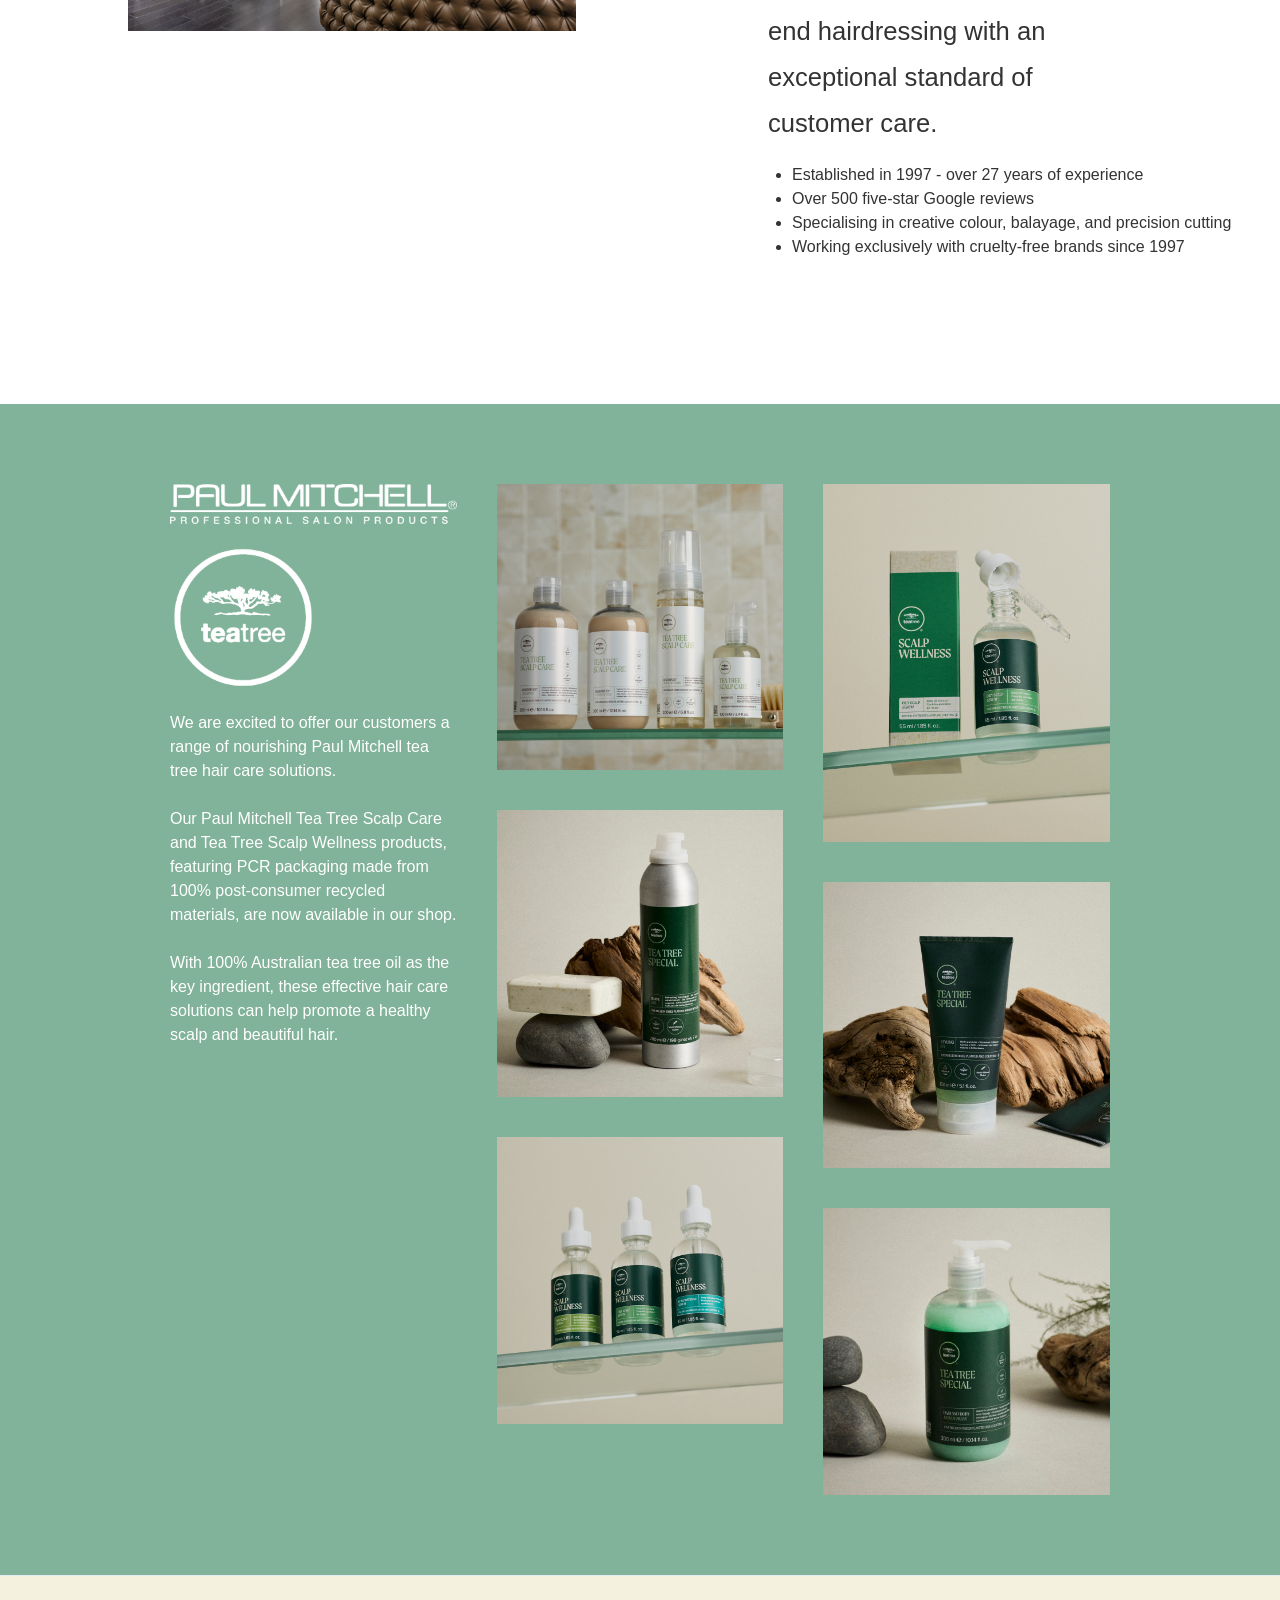
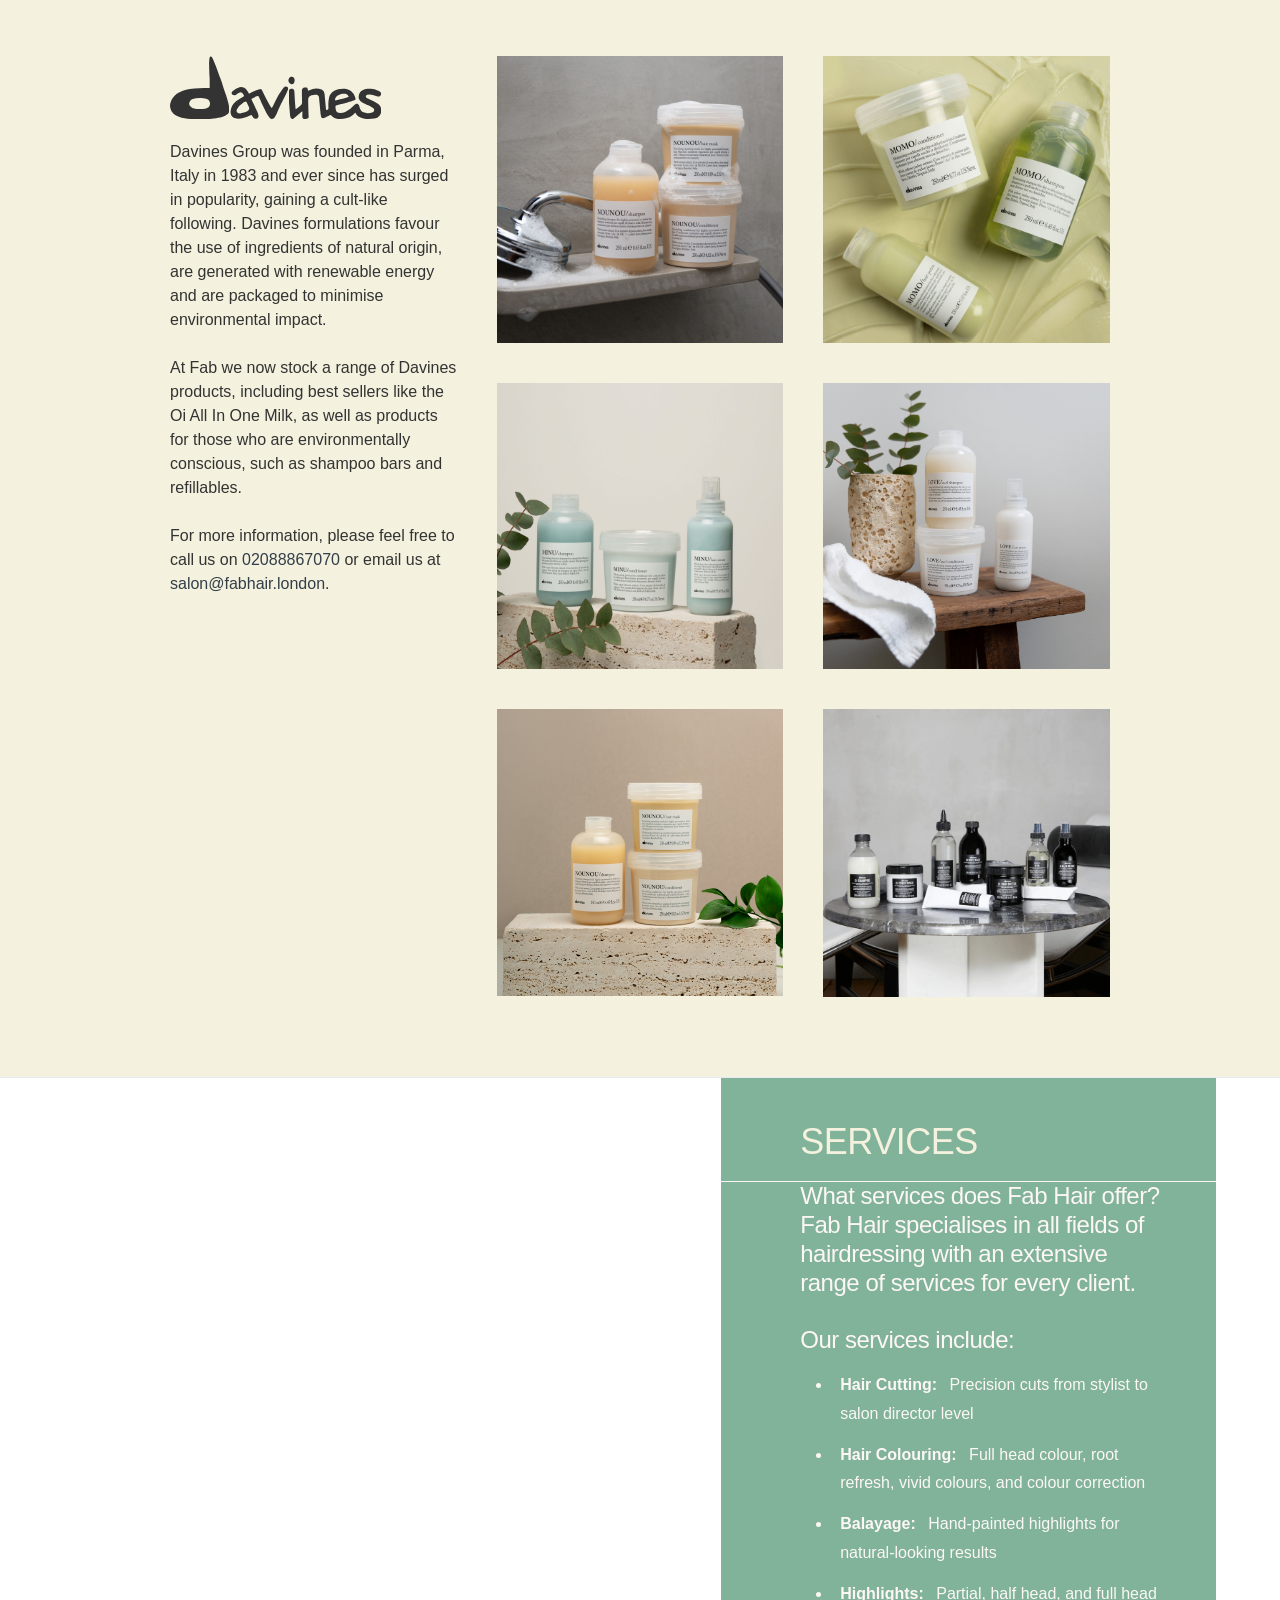
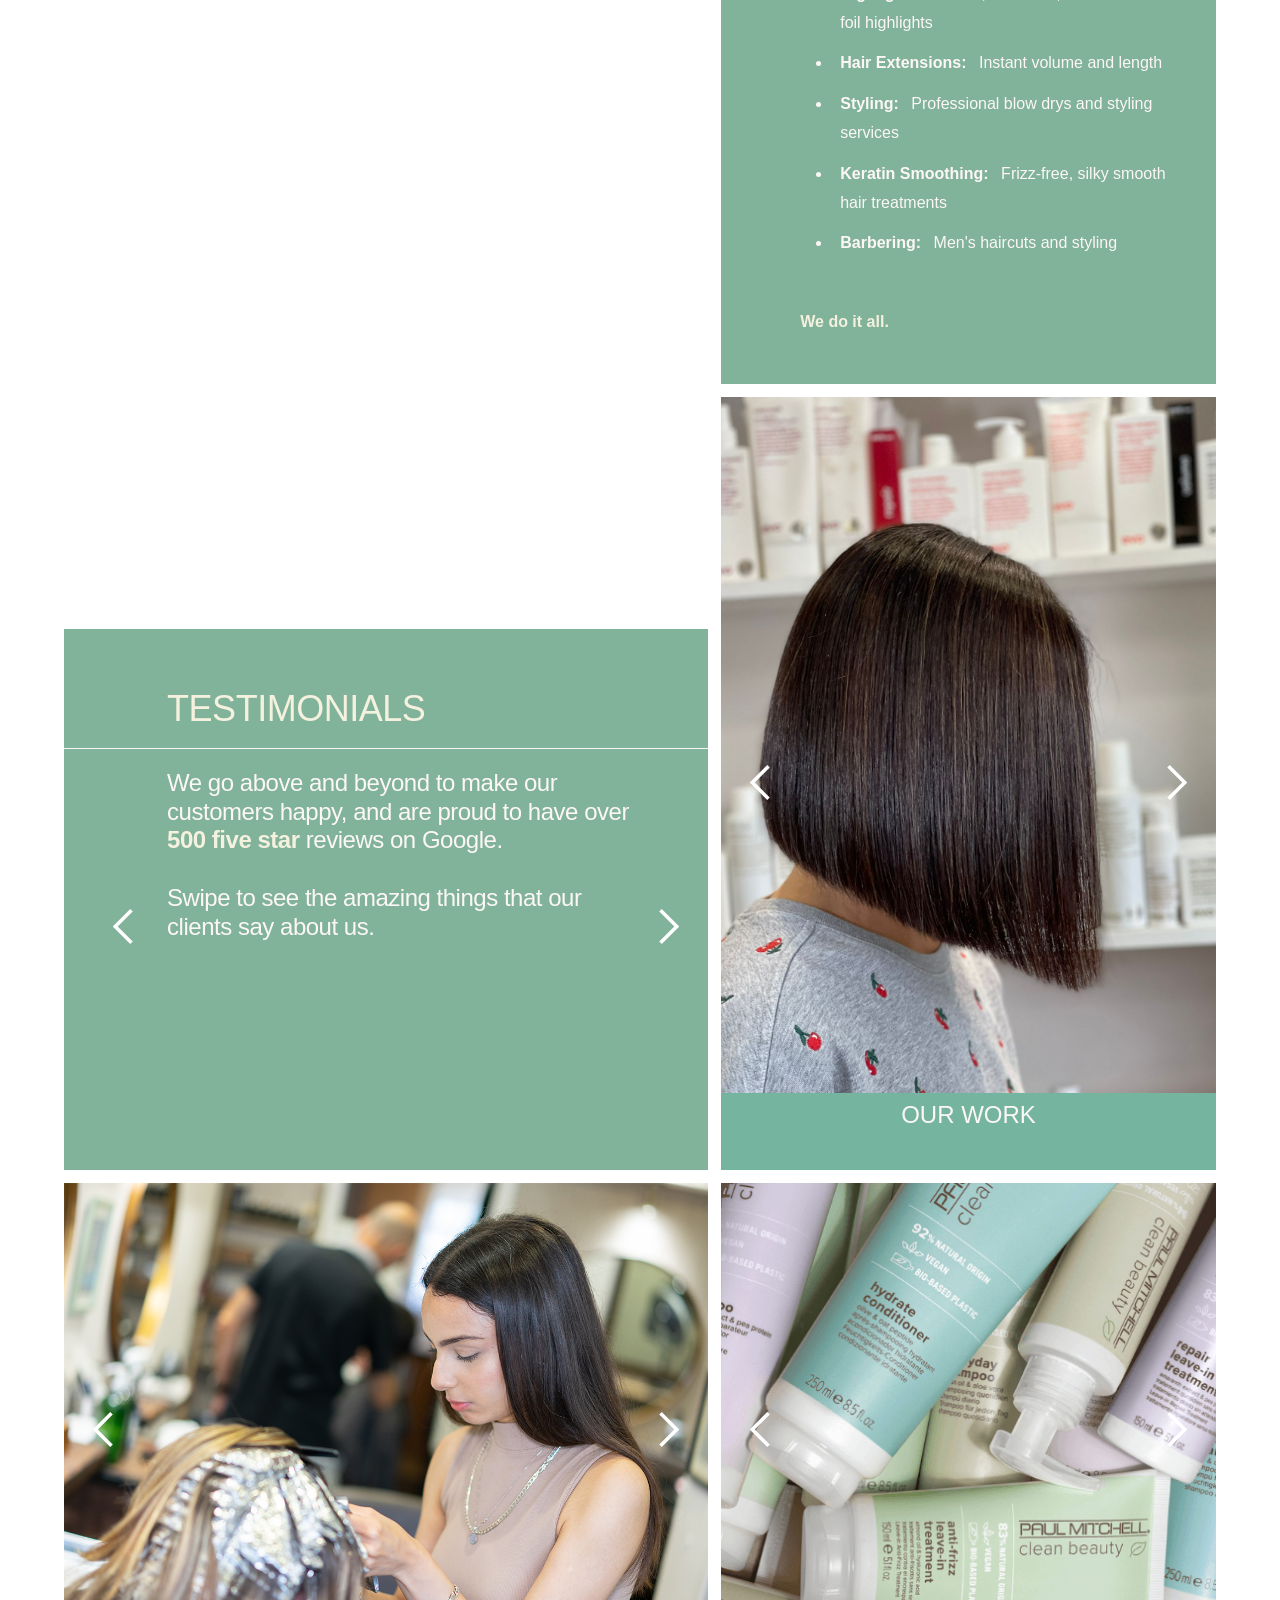
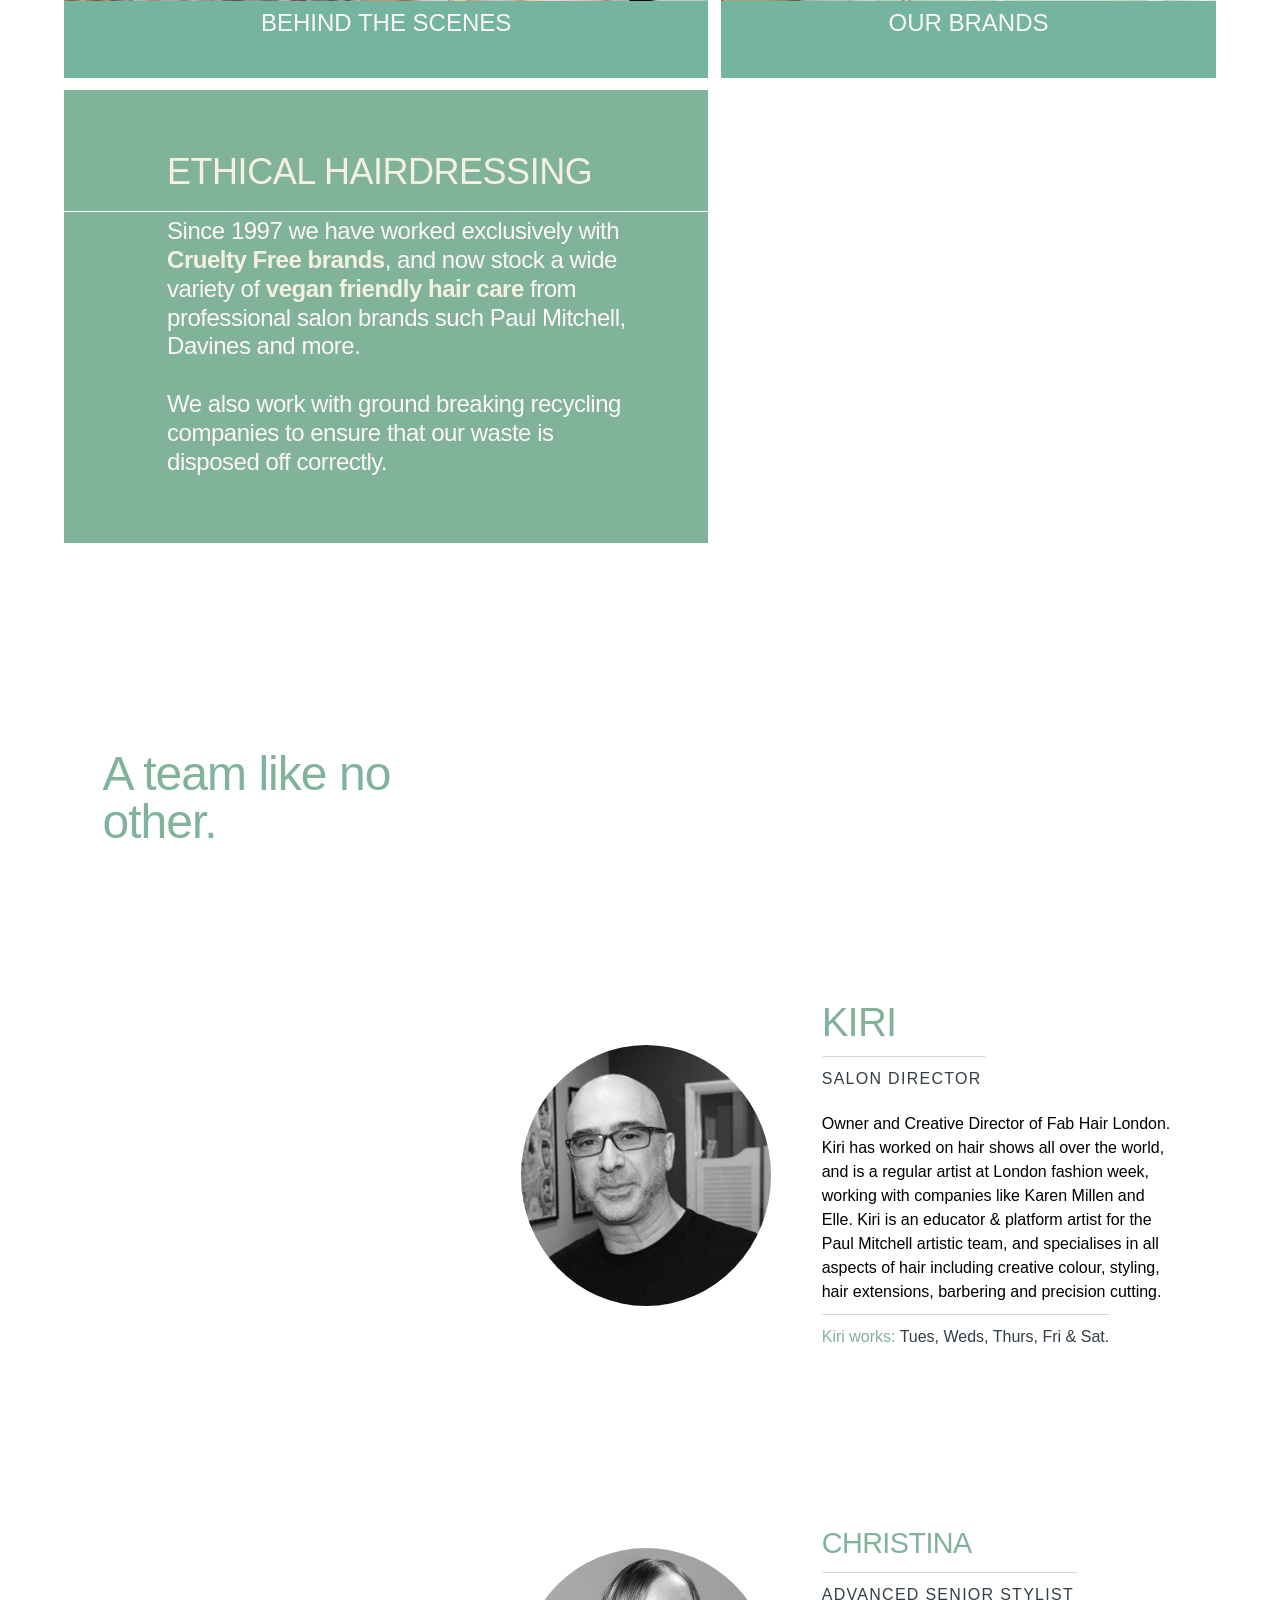
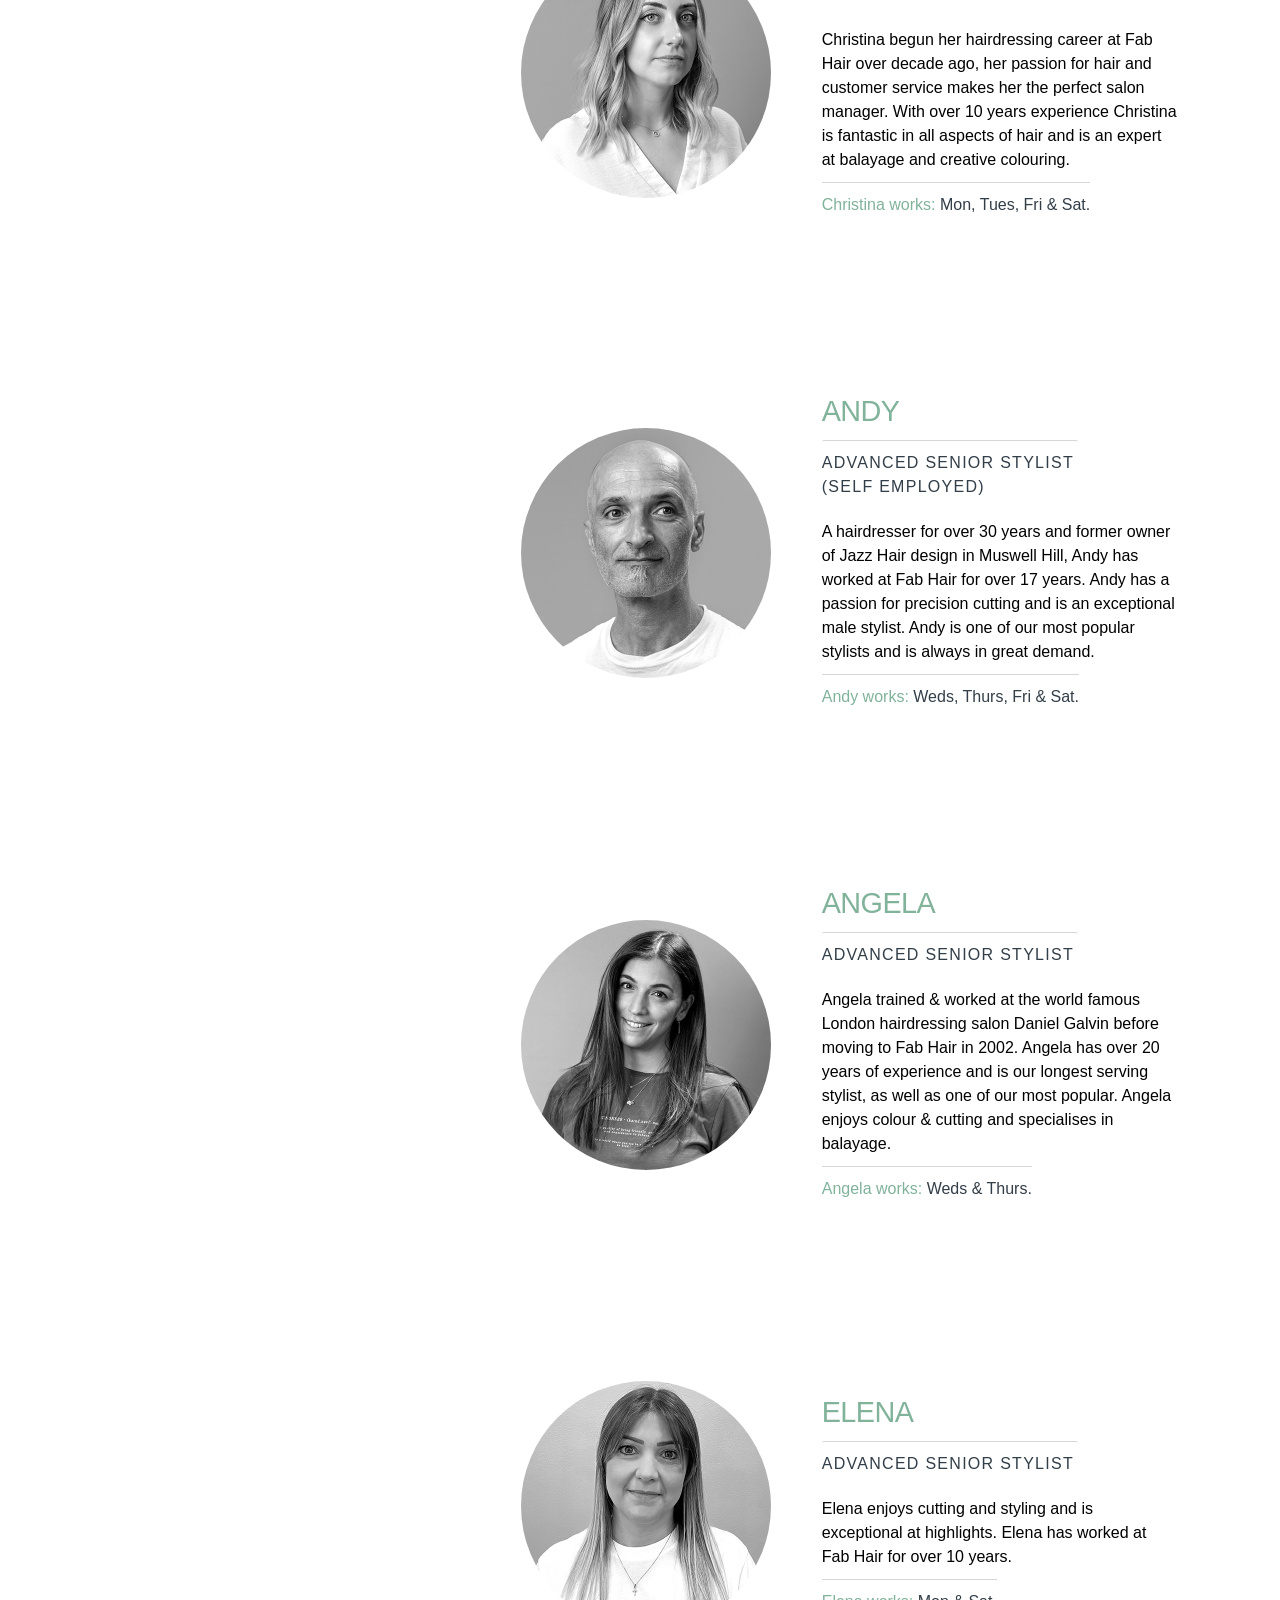
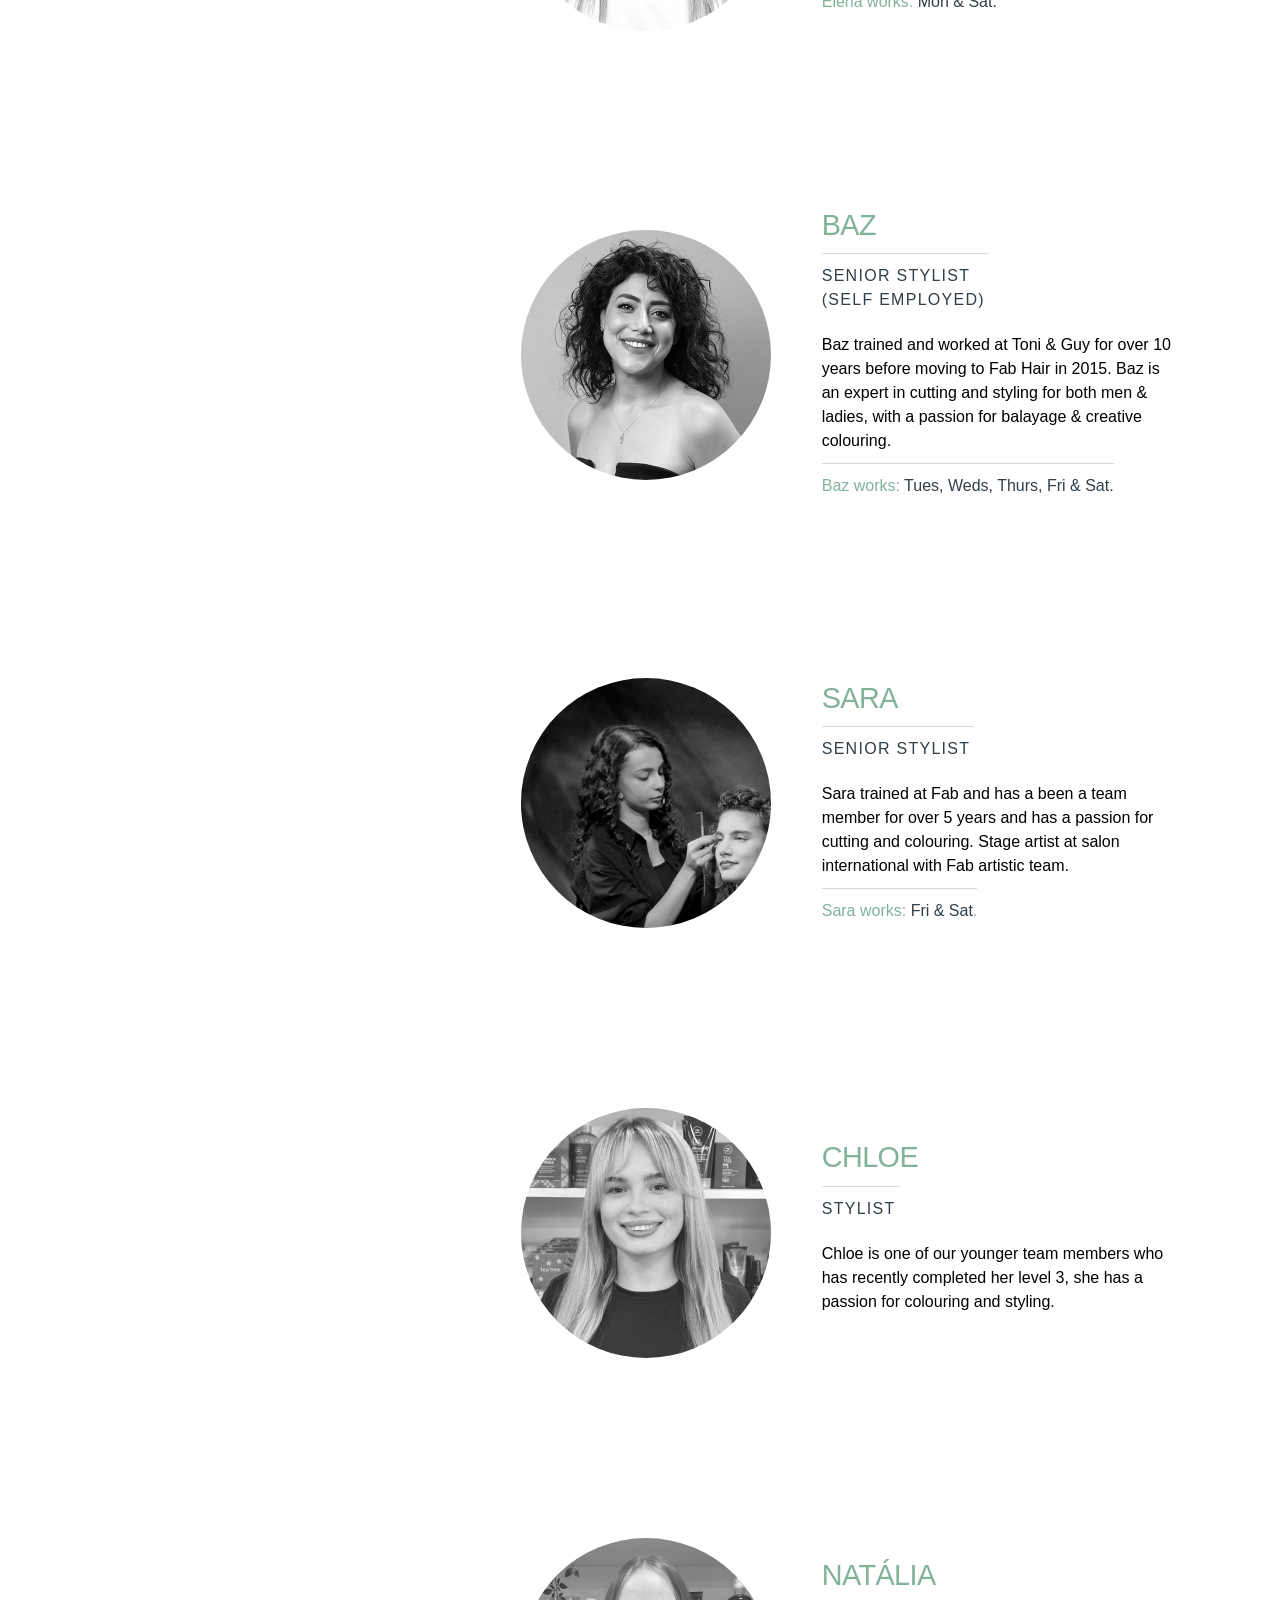
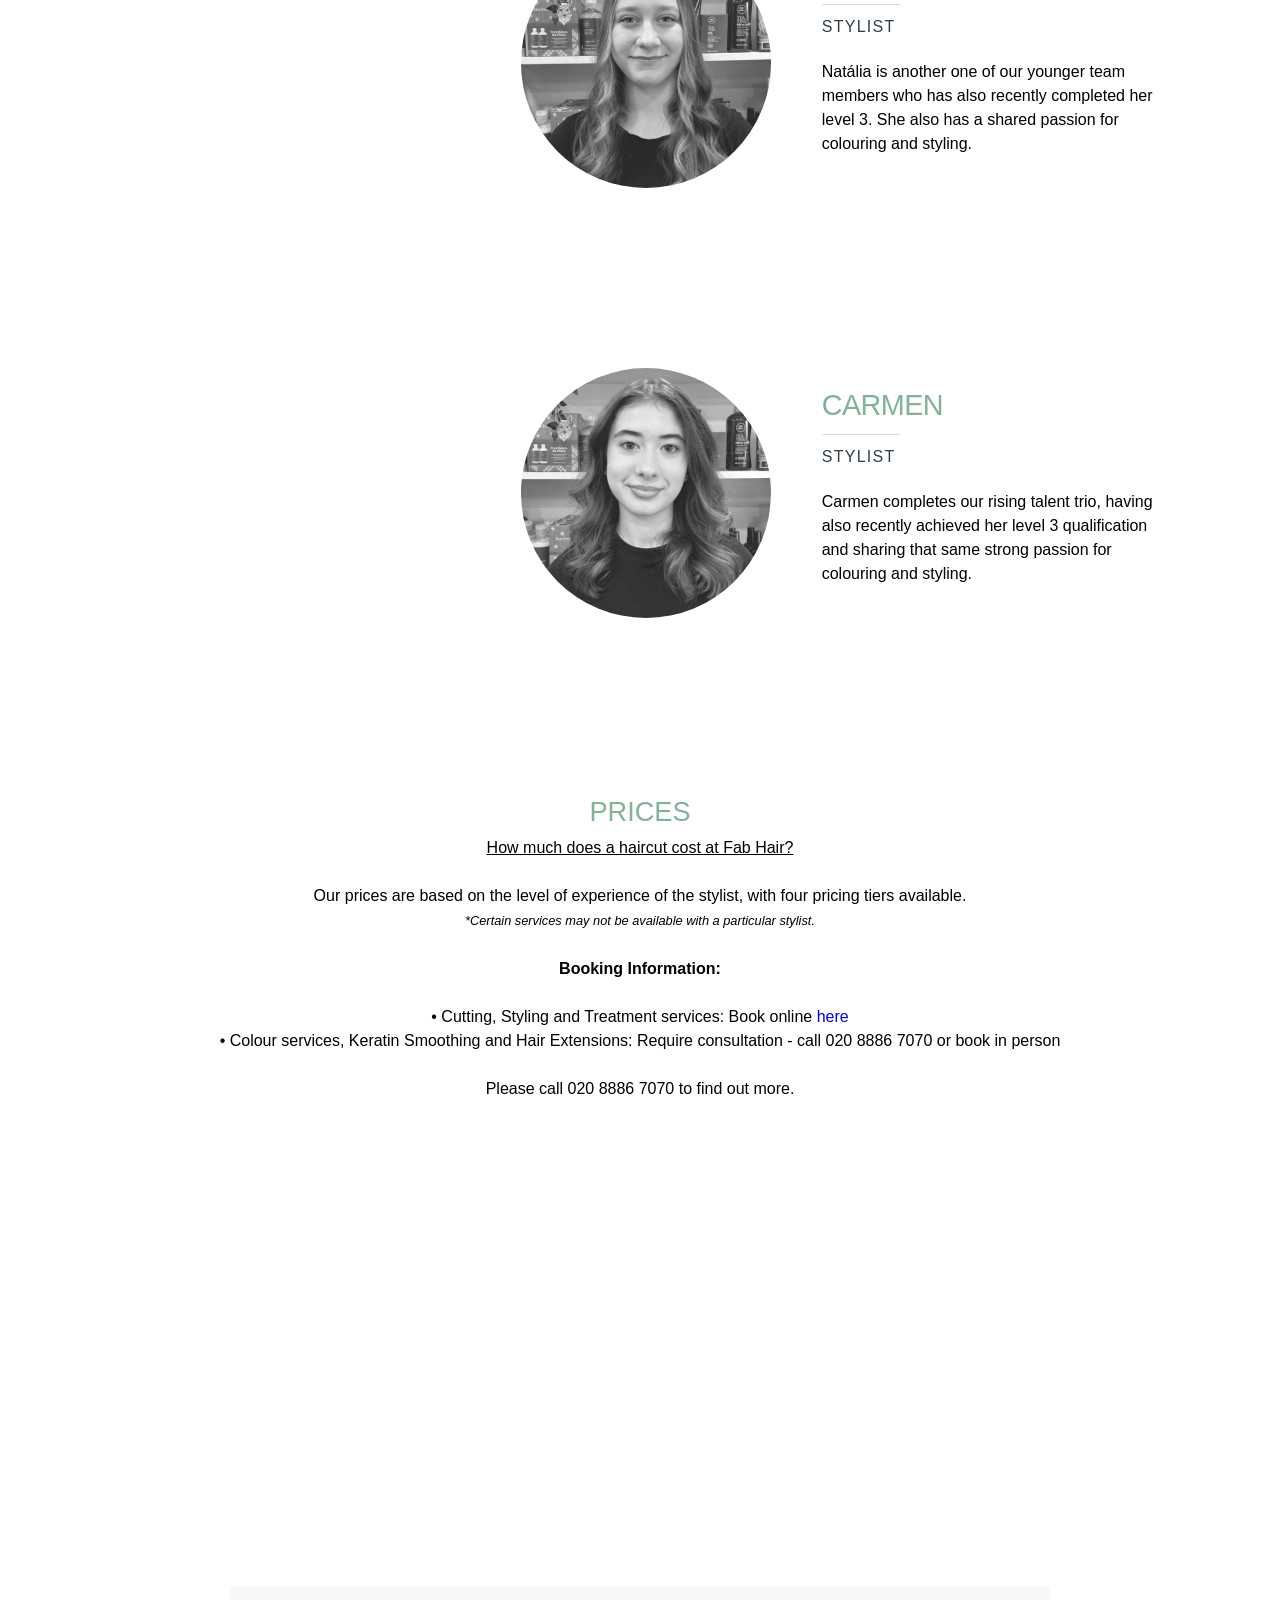
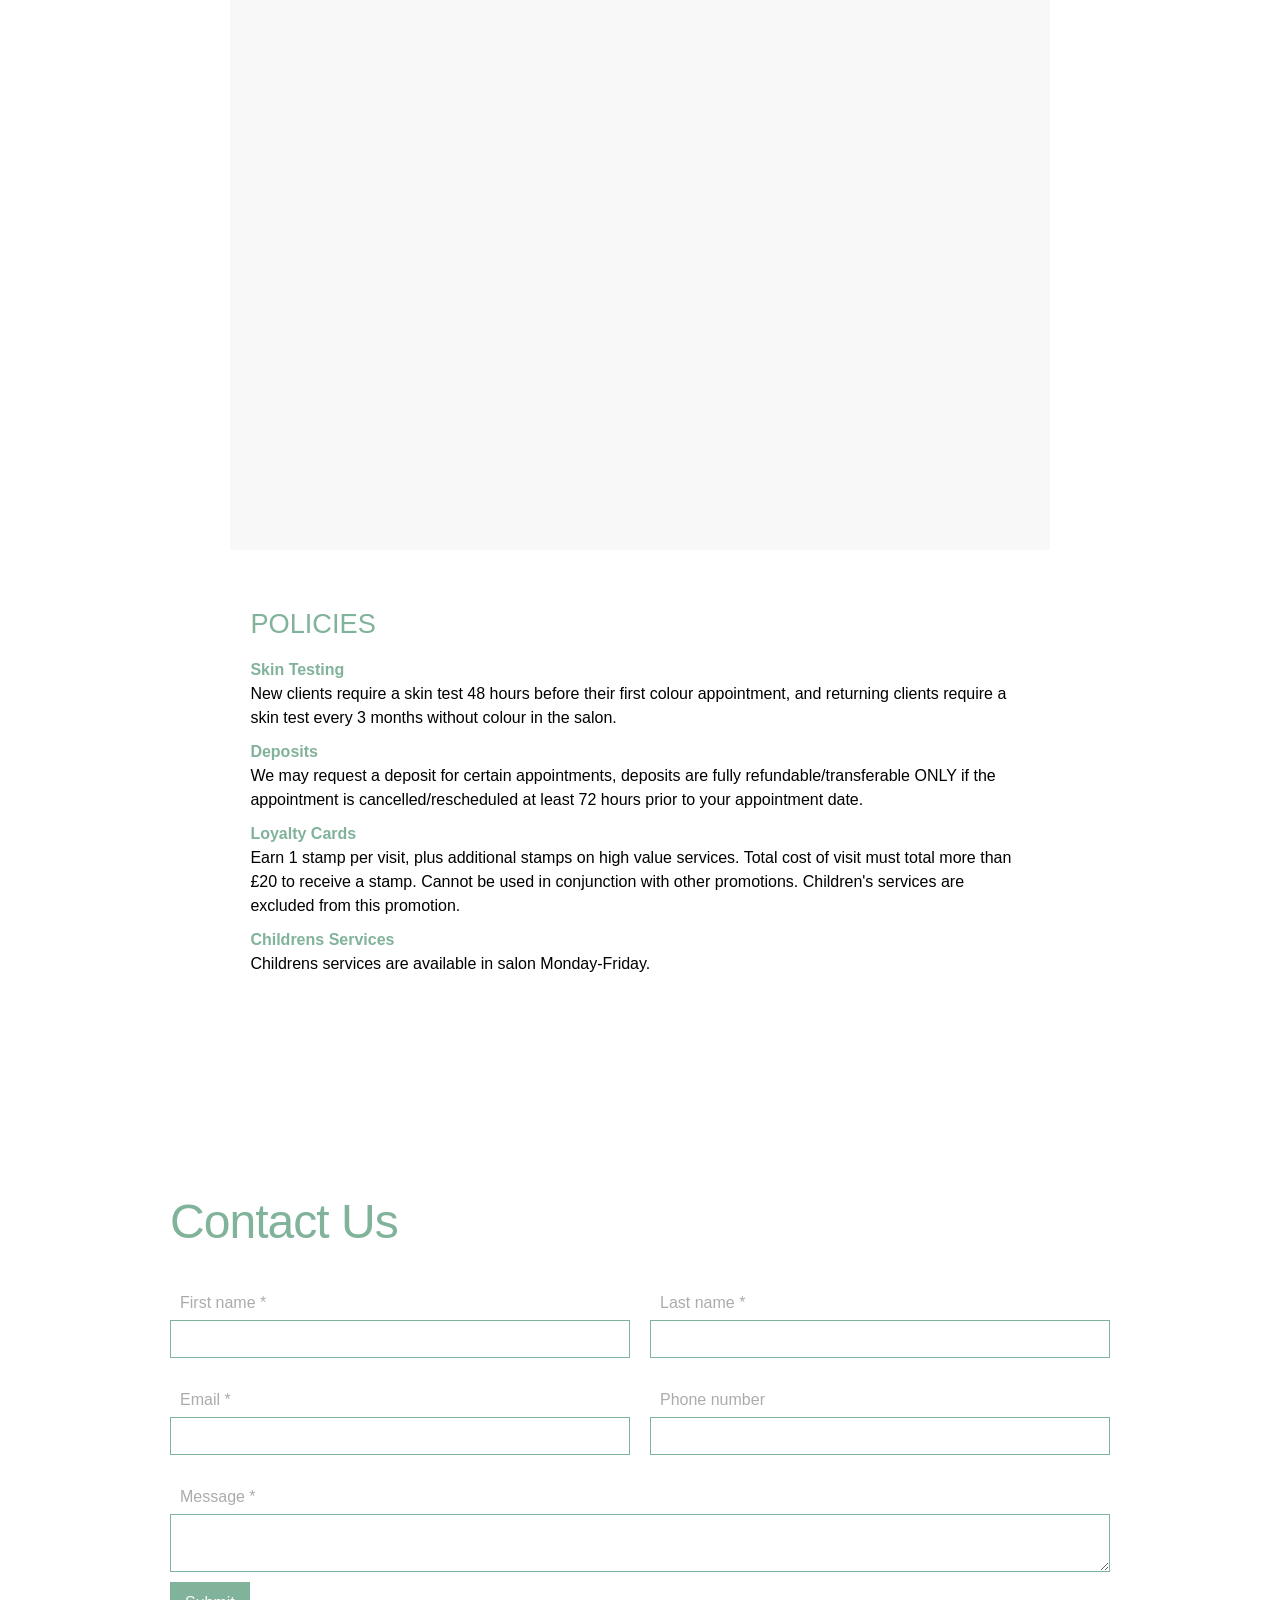
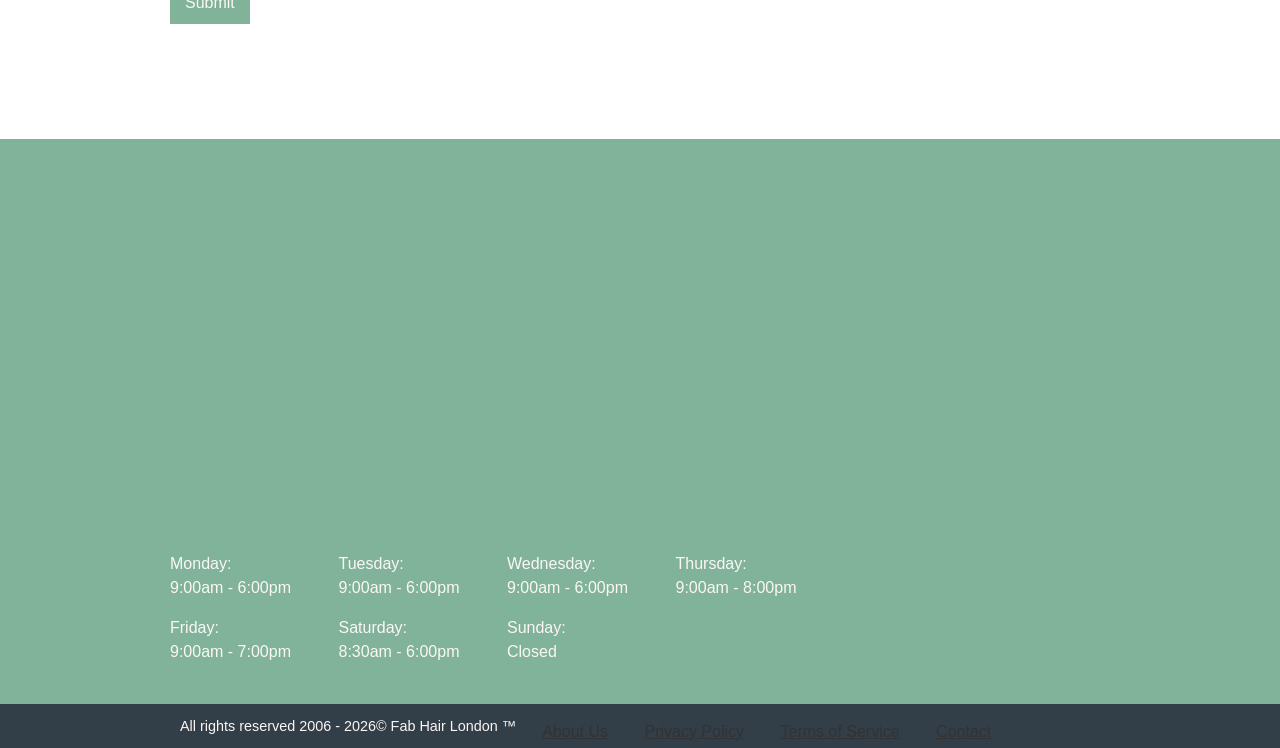
==== commit 2d5d59fa: "Add Chloe, Natalia and Carmen to the team section Co-authored-by: Cursor <cursoragent@cursor.com>" ====
--- a/index.html
+++ b/index.html
@@ -862,9 +862,30 @@
         <div class="member-wide"><img src="images/Fab-Staff-Sara2.png" loading="lazy" sizes="(max-width: 826px) 100vw, 826px" srcset="images/Fab-Staff-Sara2-p-500.png 500w, images/Fab-Staff-Sara2-p-800.png 800w, images/Fab-Staff-Sara2.png 826w" alt="Sara, qualified hair stylist at Fab Hair London with NVQ Level 3, specialising in cutting and colouring services" class="member-photo">
           <div class="member-content">
             <h5 class="member-name">SARA</h5>
+            <div class="member-title">senior stylist</div>
+            <p class="member-about">Sara trained at Fab and has a been a team member for over 5 years and has a passion for cutting and colouring. Stage artist at salon international with Fab artistic team.</p>
+            <p class="membertimes"><span class="text-span-18">Sara works:</span> <span class="text-span-30">Fri &amp; Sat</span>.</p>
+          </div>
+        </div>
+        <div class="member-wide"><img src="images/Chloe.png" loading="lazy" alt="Chloe, stylist at Fab Hair London, recently completed Level 3 with a passion for colouring and styling" class="member-photo">
+          <div class="member-content">
+            <h5 class="member-name">CHLOE</h5>
             <div class="member-title">stylist</div>
-            <p class="member-about">Sara is one of our younger team members, a qualified hair stylist who has completed her NVQ Level 3. Sara has a passion for cutting and colouring.</p>
-            <p class="membertimes"><span class="text-span-18">Sara works:</span> <span class="text-span-30">Fri &amp; Sat</span>.</p>
+            <p class="member-about">Chloe is one of our younger team members who has recently completed her level 3, she has a passion for colouring and styling.</p>
+          </div>
+        </div>
+        <div class="member-wide"><img src="images/Natalia.png" loading="lazy" alt="Natália, stylist at Fab Hair London, recently completed Level 3 with a passion for colouring and styling" class="member-photo">
+          <div class="member-content">
+            <h5 class="member-name">NATÁLIA</h5>
+            <div class="member-title">stylist</div>
+            <p class="member-about">Natália is another one of our younger team members who has also recently completed her level 3. She also has a shared passion for colouring and styling.</p>
+          </div>
+        </div>
+        <div class="member-wide"><img src="images/Carmen.png" loading="lazy" alt="Carmen, stylist at Fab Hair London, recently achieved Level 3 with a passion for colouring and styling" class="member-photo">
+          <div class="member-content">
+            <h5 class="member-name">CARMEN</h5>
+            <div class="member-title">stylist</div>
+            <p class="member-about">Carmen completes our rising talent trio, having also recently achieved her level 3 qualification and sharing that same strong passion for colouring and styling.</p>
           </div>
         </div>
       </div>
